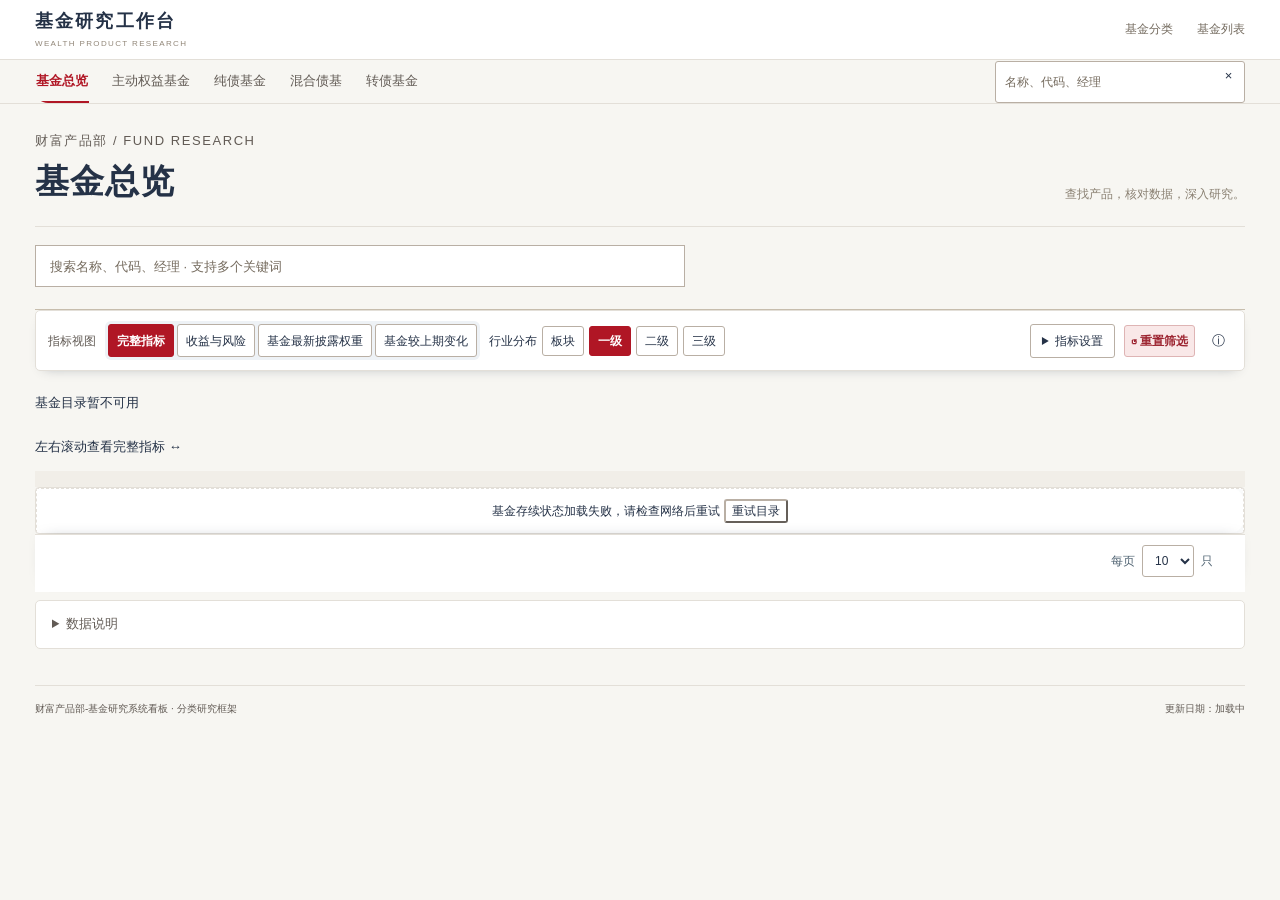
==== index.html @ 6a3a8ddb "市场概览按有效样本报告正收益占比和数据日期" ====
<!doctype html>
<html lang="zh-CN">
  <head>
    <meta charset="UTF-8" />
    <meta name="viewport" content="width=device-width, initial-scale=1.0" />
    <meta name="description" content="覆盖主动权益、纯债、混合债基与转债基金的分类研究看板。" />
    <meta name="robots" content="noindex,nofollow,noarchive,nosnippet,noimageindex" />
    <meta name="referrer" content="no-referrer" />
    <meta http-equiv="Content-Security-Policy" content="default-src 'none'; script-src 'self' https://fund-research-dashboard-gy-2026.oss-cn-hongkong.aliyuncs.com; style-src 'self' 'unsafe-inline'; connect-src 'self' https://fund-research-dashboard-gy-2026.oss-cn-hongkong.aliyuncs.com; img-src 'self' data:; font-src 'self'; object-src 'none'; base-uri 'none'; form-action 'none'; frame-src 'none'" />
    <title>财富产品部-基金研究系统看板</title>
    <link rel="stylesheet" href="styles.css?v=8986fd80984f" />
    <link rel="stylesheet" href="review.css?v=742b9bae8797" />
    <script src="review-core.js?v=eb92f645380f" defer></script>
    <link rel="stylesheet" href="fund-lifecycle.css?v=0650bd1ceefa">
    <script src="fund-lifecycle.js?v=74e877656214" defer></script>
    <link rel="stylesheet" href="bond-cb-fusion.css?v=3c4dd111b672">
    <script src="bond-cb-fusion.js?v=23aa58b75154" defer></script>
      <link rel="stylesheet" href="warm-ui-repair.css?v=d8ab36c33a26">
      <link rel="stylesheet" href="demo-theme.css?v=b3fb7b507103">
      <link rel="stylesheet" href="desktop-home.css?v=761ec04a893c">
    <link rel="stylesheet" href="ui-integration.css?v=fb308c4e90c3">
    <link rel="stylesheet" href="bond-market-comparison.css?v=89bbb2816ab8">
    <link rel="stylesheet" href="site-integration.css?v=678400d16f42">
    <link rel="stylesheet" href="bond-advanced-pack.css?v=eb187fcac89d">
  </head>
  <body class="compact-home workbench warm-workbench desktop-home">
    <header class="site-header">
      <a class="brand" href="#top" aria-label="返回首页">
        <span class="brand-mark">研</span>
        <span>
          <strong>基金研究工作台</strong>
          <small>WEALTH PRODUCT RESEARCH</small>
        </span>
      </a>
      <nav aria-label="主导航">
        <a href="#fund-categories">基金分类</a>
        <a href="#samples">基金列表</a>
      </nav>
    </header>

    <aside class="research-sidebar" aria-label="研究目录">
      <p class="sidebar-label">研究目录</p>
        <div class="category-tabs" role="tablist" aria-orientation="horizontal" aria-label="基金分类">
          <button class="active" data-category="all" role="tab" aria-selected="true">基金总览</button>
          <button data-category="active-equity" role="tab" aria-selected="false">主动权益基金</button>
          <button data-category="pure-bond" role="tab" aria-selected="false">纯债基金</button>
          <button data-category="hybrid-bond" role="tab" aria-selected="false">混合债基</button>
          <button data-category="convertible-bond" role="tab" aria-selected="false">转债基金</button>
        </div>
      <div class="sidebar-note"><span class="sidebar-note-mark" aria-hidden="true"></span><strong>从筛选到深入研究</strong><p>净值、持仓与久期<br>按产品查看和比较。</p><a href="#notes">数据说明 ↗</a></div>
    </aside>

    <main id="top">
      <div hidden aria-hidden="true"><span id="fund-count"></span><span id="completed-category-label"></span><span id="completed-category-note"></span></div>
      <div class="section-shell workspace-intro"><div><p class="eyebrow">财富产品部 / FUND RESEARCH</p><h1 id="workspace-category-title">基金总览</h1></div><p>查找产品，核对数据，深入研究。</p></div>

      <section id="fund-categories" class="section-shell section-block category-hub">
        <div class="section-heading">
          <div>
            <p class="eyebrow">FUND CATEGORY NAVIGATION</p>
            <h2>基金分类研究导航</h2>
          </div>
          <p>按基金类别查看业绩、披露权重和持仓变化。</p>
        </div>
        <div class="search-box home-search-box">
          <label class="sr-only" for="fund-search">搜索基金</label>
          <input
            id="fund-search"
            type="search"
            placeholder="搜索名称、代码、经理 · 支持多个关键词"
            autocomplete="off"
            role="combobox"
            aria-autocomplete="list"
            aria-haspopup="listbox"
            aria-controls="fund-search-suggestions"
            aria-expanded="false"
          />
          <div id="fund-search-suggestions" class="fund-search-suggestions" role="listbox" aria-label="基金联想结果" hidden></div>
        </div>
        <select id="mobile-category" class="mobile-only-control" aria-label="基金分类"><option value="all">基金总览</option><option value="active-equity">主动权益基金</option><option value="pure-bond">纯债基金</option><option value="hybrid-bond">混合债基</option><option value="convertible-bond">转债基金</option></select>
      </section>

      <section id="home-market-research" class="section-shell home-market-research" hidden aria-labelledby="home-market-summary">
        <div class="home-market-heading"><div><p class="eyebrow">分类市场研究</p><h2 id="home-market-summary">市场概览</h2></div><a class="home-market-list-link" href="#samples">查看基金列表 ↓</a></div>
        <div id="category-market-content" aria-live="polite"></div>
        <details id="market-specialist"><summary>更多行情、研究指标与自定义区间</summary>
        <p id="home-market-date" class="home-market-date" role="status">实际数据日期加载中</p>
        <section id="applicable-market-overview" hidden aria-label="分类市场概览"></section>
        <section id="bond-market-overview" class="section-block" hidden></section>
        </details>
      </section>

      <section id="samples" class="section-shell section-block">
        <div class="section-heading">
          <div>
            <p class="eyebrow">基金研究目录</p>
            <h2 id="fund-list-title">基金总览</h2>
          </div>
          <p id="fund-list-description">按基金主体合并份额，点击基金进入对应研究模块。</p>
          <p id="category-update-notice" class="method-note" role="status" hidden>分类已调整，当前显示基金总览。</p>
        </div>

        <div class="fund-table-region">
        <div class="toolbar list-toolbar">
          <span class="toolbar-label">指标视图</span>
          <div class="period-switch decision-view-switch" aria-label="指标视图">
            <button data-view="complete" class="active" aria-pressed="true">完整指标</button>
            <button data-view="performance" aria-pressed="false">收益与风险</button>
            <button data-view="portfolio" aria-pressed="false">基金最新披露权重</button>
            <button data-view="changes" aria-pressed="false">基金较上期变化</button>
          </div>
          <button id="mobile-filter-toggle" class="mobile-only-control" aria-expanded="false" aria-controls="decision-filters">筛选条件</button>
          <select id="mobile-sort" class="mobile-only-control" aria-label="排序"></select>
          <div id="decision-filters" class="decision-filters"></div>
          <details class="column-settings">
            <summary>指标设置</summary>
            <div class="indicator-settings-panel">
              <div class="settings-period-group">
                <p class="settings-group-title">时间范围</p>
                <div class="period-switch legacy-period-switch" aria-label="收益回撤时间维度">
                  <button type="button" class="active" data-list-period="short" aria-pressed="true">近1月–1年</button>
                  <button type="button" data-list-period="long" aria-pressed="false">近1–5年</button>
                </div>
              </div>
              <div class="settings-columns-group">
                <p class="settings-group-title">显示指标</p>
                <div id="decision-columns"></div>
              </div>
              <div id="industry-bar-controls" title="中信证券三级行业分类标准2.0" class="industry-view-controls" aria-label="行业分布层级"><span>行业分布</span><button type="button" data-industry-level="sector" aria-pressed="false">板块</button><button type="button" data-industry-level="level1" aria-pressed="true">一级</button><button type="button" data-industry-level="level2" aria-pressed="false">二级</button><button type="button" data-industry-level="level3" aria-pressed="false">三级</button></div>
              <button type="button" id="reset-display-settings">恢复默认显示</button>
            </div>
          </details>
          <button type="button" id="clear-decision-filters">↺ 重置筛选</button>
          <div class="sort-help">
            <button type="button" id="sort-help-trigger" class="sort-help-trigger" aria-label="排序规则" aria-describedby="sort-rules-tooltip" aria-controls="sort-rules-tooltip" aria-expanded="false"><span aria-hidden="true">ⓘ</span></button>
            <div id="sort-rules-tooltip" class="sort-help-tooltip" role="tooltip" hidden>
              <div class="sort-help-content">
                <strong>排序规则</strong>
                <p id="list-sort-state" class="list-sort-state" aria-live="polite"></p>
                <p>连续点击同一排序项：降序 → 升序 → 默认顺序。缺失值始终置后。</p>
              </div>
            </div>
          </div>
          <select id="fund-filter" aria-label="按产品名称类型筛选" hidden>
            <option value="all">全部子类</option>
          </select>
        </div>

        <div class="list-status-row">
        <p id="search-result-count" class="search-result-count" aria-live="polite"></p>
        <div id="fund-subtype-tabs" class="period-switch subtype-switch" aria-label="基金子类切换" hidden></div>
        <div id="selected-filters" class="selected-filters" hidden></div>
        <nav id="fund-pagination-top" class="fund-pagination" aria-label="基金列表顶部分页" hidden></nav>
        </div>

        <p id="historical-date-note" class="method-note historical-date-note" role="status" hidden></p>
        <p class="table-scroll-hint"><span class="hint-desktop">左右滚动查看完整指标</span><span class="hint-mobile">点基金卡片的「更多」查看其余指标</span> <span aria-hidden="true">↔</span></p>
        <div id="table-top-scroll" class="table-top-scroll" tabindex="0" role="region" aria-label="表格顶部横向滚动"><div></div></div>
        <div class="fund-list-wrap" aria-live="polite" tabindex="0" role="region" aria-label="基金指标表，左右滚动查看全部列">
          <table class="fund-list-table">
            <thead id="fund-list-head"></thead>
            <tbody id="fund-grid"><tr><td class="empty-state fund-search-empty">正在加载基金目录…</td></tr></tbody>
          </table>
        </div>
        </div>
        <div class="desktop-pagination-bar">
          <div class="desktop-pagination-inner">
            <div id="pagination-comparison-slot"></div>
            <div class="pagination-controls">
              <label class="page-density">每页<select id="page-size" aria-label="每页基金数量"><option>10</option><option>25</option><option>50</option></select><span>只</span></label>
              <nav id="fund-pagination" class="fund-pagination" aria-label="基金列表分页"></nav>
            </div>
          </div>
        </div>
      </section>



      <section id="notes" class="section-shell site-data-notes">
        <details class="home-note-group"><summary>数据说明</summary>
          <div id="data-scope-details"><h3>数据范围与日期</h3>
<p id="visible-scope-note">当前展示主动权益、纯债、混合债基和转债四类基金；数量和数据日期将在目录加载后显示。</p><div class="scope-table"><table><thead><tr><th>类型</th><th>代表基金</th><th>代码</th><th>净值截至</th><th>配置报告期</th><th>披露久期报告期</th></tr></thead><tbody id="coverage-sample-dates"><tr><td colspan="6">目录加载后显示实际数据日期。</td></tr></tbody></table></div>
</div>
          <p id="fund-list-methodology" class="method-note home-classification-note">净值、资产配置和持仓使用各自最新可得日期；季度前十大与半年报/年报完整持仓严格分开。</p>
          <p>净值、资产配置、季度前十大与完整持仓各用各自可得日期，不能将报告期当作公告日。半年报、年报画像不代表今天的实际持仓。</p>
          <p>当前基金与历史资料按同一份资格标志区分；各分类数量与列表使用相同展示范围。</p>
          <p>同产品多份额合并展示；缺失值为“—”，不等于零。收益、回撤与画像均不是评级或投资建议。主动权益画像目前是披露后描述，尚未上线实时个股识别成绩。</p>
          <p>同产品多份额合并展示；缺失值为“—”，不等于零。收益、回撤与画像均不是评级或投资建议。主动权益画像基于已披露资料，不包含实时个股识别成绩。</p>
          <p id="classification-summary-status" class="method-note" role="status" hidden></p>
          <p id="view-metrics-status" class="method-note" hidden></p>
        </details>
      </section>
    </main>

    <footer>
      <p>财富产品部-基金研究系统看板 · 分类研究框架</p>
      <p>更新日期：<span id="update-date">加载中</span></p>
    </footer>

    <noscript><p class="section-shell loading-state">请启用 JavaScript 以搜索基金和查看研究数据。</p></noscript>
    <script src="bond-market-comparison.js?v=1988206a24e7" defer></script>
    <script src="research-core.js?v=655e1a9d247c" defer></script>
    <script src="bond-advanced-pack.js?v=1959299b74c4" defer></script>
    <script src="bond-advanced-integration.js?v=4a597f08f709" defer></script>
    <script src="industry-bars.js?v=d7e2104c05da" defer></script>
    <script src="desktop-nav.js?v=9bf2f577b735" defer></script>
    <script src="integration-bootstrap.js?v=86634e1e03bd" defer></script>
    <script src="category-market.js?v=1e7e111ac3a4" defer></script>
    <script src="app.js?v=65ef6da34ee3" defer></script>
    <script src="desktop-home.js?v=d46e675f0c53" defer></script>
  <script src="site-integration.js?v=5e28a93ac905" defer></script>
<script src="profile-integration.js?v=9de56d3b5560" defer></script>
</body>
</html>
---- styles.css ----
/* GitHub Pages 静态站点样式 */
:root {
  --ink: #122235;
  --muted: #67788b;
  --line: #dce5ea;
  --paper: #f3f5f7;
  --white: #ffffff;
  --navy: #102c45;
  --teal: #0a7c78;
  --teal-soft: #dff2ee;
  --gold: #c69a4b;
  --shadow: 0 18px 50px rgba(18, 43, 64, 0.09);
}

* { box-sizing: border-box; }
html { scroll-behavior: smooth; }
body {
  margin: 0;
  overflow-x: hidden;
  color: var(--ink);
  background: var(--paper);
  font-family: Inter, "PingFang SC", "Microsoft YaHei", system-ui, sans-serif;
}
a { color: inherit; text-decoration: none; }
button, input, select { font: inherit; }

.site-header {
  position: sticky;
  top: 0;
  z-index: 10;
  display: flex;
  align-items: center;
  justify-content: space-between;
  min-height: 74px;
  padding: 0 5vw;
  border-bottom: 1px solid rgba(220, 229, 234, 0.85);
  background: rgba(244, 247, 245, 0.88);
  backdrop-filter: blur(18px);
}
.brand { display: flex; align-items: center; gap: 12px; }
.brand-mark {
  display: grid;
  width: 40px;
  height: 40px;
  place-items: center;
  color: white;
  border-radius: 11px;
  background: var(--navy);
  font-family:system-ui,-apple-system,BlinkMacSystemFont,"Segoe UI","PingFang SC","Microsoft YaHei",sans-serif;
  font-size: 19px;;font-weight:500}
.brand strong, .brand small { display: block; }
.brand strong { letter-spacing: 0.04em; }
.brand small { margin-top: 2px; color: var(--muted); font-size: 10px; letter-spacing: 0.11em; }
nav { display: flex; gap: 28px; color: #435568; font-size: 14px; }
nav a:hover { color: var(--teal); }

.section-shell { width: min(1180px, 90vw); margin-inline: auto; }
.hero {
  display: grid;
  grid-template-columns: 1.08fr 0.92fr;
  gap: 56px;
  align-items: center;
  min-height: 590px;
  padding-block: 72px 46px;
}
.eyebrow {
  margin: 0 0 12px;
  color: var(--teal);
  font-size: 12px;
  font-weight: 700;
  letter-spacing: 0.16em;
}
h1 { max-width: 650px; margin: 0; font-family:system-ui,-apple-system,BlinkMacSystemFont,"Segoe UI","PingFang SC","Microsoft YaHei",sans-serif; font-size: clamp(46px, 5.6vw, 76px); line-height: 1.08; letter-spacing: -0.04em;;font-weight:500}
.hero-text { max-width: 620px; margin: 28px 0; color: #516477; font-size: 18px; line-height: 1.85; }
.hero-actions { display: flex; flex-wrap: wrap; gap: 12px; }
.button { display: inline-flex; min-height: 46px; align-items: center; padding: 0 21px; border-radius: 8px; font-size: 14px; font-weight: 650; }
.button-primary { color: white; background: var(--navy); box-shadow: 0 12px 26px rgba(16, 44, 69, 0.18); }
.button-secondary { border: 1px solid var(--line); background: rgba(255,255,255,0.7); }

.hero-panel { padding: 25px; border: 1px solid rgba(255,255,255,0.7); border-radius: 20px; background: rgba(255,255,255,0.72); box-shadow: var(--shadow); }
.panel-topline { display: flex; justify-content: space-between; margin-bottom: 18px; color: var(--muted); font-size: 12px; }
.live-dot::before { content: ""; display: inline-block; width: 7px; height: 7px; margin-right: 7px; border-radius: 50%; background: #22a06b; box-shadow: 0 0 0 5px rgba(34,160,107,0.12); }
.metric-grid { display: grid; grid-template-columns: 1fr 1fr; gap: 12px; }
.metric-card { min-height: 145px; padding: 18px; border: 1px solid var(--line); border-radius: 14px; background: var(--white); }
.metric-card span, .metric-card small { display: block; color: var(--muted); font-size: 12px; }
.metric-card strong { display: block; margin: 18px 0 10px; color: var(--navy); font-family:system-ui,-apple-system,BlinkMacSystemFont,"Segoe UI","PingFang SC","Microsoft YaHei",sans-serif; font-size: 31px;;font-weight:500}
.metric-card.accent { color: white; border-color: transparent; background: var(--teal); }
.metric-card.accent span, .metric-card.accent small, .metric-card.accent strong { color: white; }

.research-strip { display: grid; grid-template-columns: repeat(4, 1fr); border-block: 1px solid var(--line); }
.research-strip span { padding: 18px; color: #536679; text-align: center; font-size: 13px; letter-spacing: 0.08em; }
.research-strip span + span { border-left: 1px solid var(--line); }
.section-block { padding-block: 100px; }
.section-heading { display: flex; align-items: end; justify-content: space-between; gap: 36px; margin-bottom: 34px; }
.section-heading h2, .notes-card h2 { margin: 0; font-family:system-ui,-apple-system,BlinkMacSystemFont,"Segoe UI","PingFang SC","Microsoft YaHei",sans-serif; font-size: clamp(30px, 4vw, 46px); letter-spacing: -0.03em;;font-weight:500}
.section-heading > p { max-width: 520px; margin: 0; color: var(--muted); line-height: 1.75; }

.toolbar { display: flex; flex-wrap: wrap; align-items: end; gap: 12px; margin-bottom: 22px; }
.search-result-count { min-height: 20px; margin: -10px 0 18px; color: var(--muted); font-size: 12px; }
.search-box { position: relative; flex: 1; }
.search-box input, select { width: 100%; min-height: 47px; border: 1px solid var(--line); border-radius: 9px; outline: none; background: rgba(255,255,255,0.76); }
.search-box input { padding: 0 16px; }
select { width: 190px; padding: 0 14px; color: #435568; }
.period-switch { display: flex; gap: 5px; padding: 4px; border: 1px solid var(--line); border-radius: 9px; background: rgba(255,255,255,.76); }
.period-switch button { min-width: 66px; border: 0; border-radius: 6px; color: var(--muted); background: transparent; cursor: pointer; }
.period-switch button.active { color: white; background: var(--navy); font-weight: 700; }
.subtype-switch { margin-right: auto; padding: 3px; background: rgba(255,255,255,.55); }
.subtype-switch[hidden] { display: none !important; }
.subtype-switch button { min-width: 94px; padding: 0 14px; white-space: nowrap; }
.search-box input:focus, select:focus { border-color: var(--teal); box-shadow: 0 0 0 3px rgba(10,124,120,0.1); }
.fund-search-suggestions { position: absolute; z-index: 30; top: calc(100% + 7px); left: 0; width: 100%; max-height: 360px; overflow-y: auto; border: 1px solid #d7e2e2; border-radius: 12px; background: rgba(255,255,255,.98); box-shadow: 0 18px 42px rgba(18,43,64,.16); }
.fund-search-suggestions[hidden] { display: none; }
.fund-search-suggestion { display: flex; align-items: center; justify-content: space-between; gap: 20px; padding: 13px 16px; color: var(--navy); border-bottom: 1px solid #edf1f1; }
.fund-search-suggestion:last-child { border-bottom: 0; }
.fund-search-suggestion:hover, .fund-search-suggestion.active { background: #eef7f5; }
.fund-search-suggestion-main { display: grid; gap: 4px; min-width: 0; }
.fund-search-suggestion-main strong { overflow: hidden; font-size: 14px; text-overflow: ellipsis; white-space: nowrap; }
.fund-search-suggestion-main small, .fund-search-suggestion-meta { color: var(--muted); font-size: 11px; }
.fund-search-suggestion-meta { flex: 0 1 45%; text-align: right; }

.fund-list-wrap { width: 100%; overflow-x: auto; border: 1px solid var(--line); border-radius: 14px; background: rgba(255,255,255,.84); box-shadow: 0 12px 36px rgba(18,43,64,.06); }
.fund-list-table { width: 100%; min-width: 1900px; border-collapse: collapse; }
.fund-list-table th, .fund-list-table td { padding: 10px 10px; border-bottom: 1px solid var(--line); text-align: left; vertical-align: middle; }
.fund-list-table th { position: sticky; top: 0; z-index: 2; color: #66778a; background: #f7f9fa; font-size: 11px; font-weight: 650; white-space: nowrap; }
.fund-list-table th small { display: block; margin-top: 2px; color: #93a0ac; font-size: 9px; font-weight: 500; }
.fund-list-table .table-filter-heading { vertical-align: bottom; }
.fund-list-table .table-filter-heading > span { display: block; margin-bottom: 5px; }
.fund-list-table .table-filter-heading.is-active { color: var(--teal); background: #eef7f5; }
.fund-list-table .table-header-filter-row { display: flex; align-items: center; gap: 4px; }
.fund-list-table .table-header-select { width: auto; min-width: 0; min-height: 28px; padding: 0 25px 0 7px; border-radius: 6px; background-color: white; font-size: 10px; }
.fund-list-table .size-filter-heading { min-width: 118px; }
.fund-list-table .size-filter-heading .table-header-select { width: 105px; }
.fund-list-table .sector-filter-heading { min-width: 205px; }
.fund-list-table .sector-filter-heading .table-header-select { width: 142px; }
.fund-list-table .industry-filter-heading { min-width: 335px; }
.fund-list-table .industry-filter-heading .table-header-level-select { width: 84px; padding-right: 20px; }
.fund-list-table .industry-filter-heading .table-header-name-select { width: 145px; }
.fund-list-table .profile-filter-heading { min-width: 235px; }
.fund-list-table .profile-filter-heading .table-header-select { width: 175px; }
.fund-list-table .table-filter-direction { min-height: 28px; padding: 0 6px; color: var(--teal); border: 1px solid #b9d3cf; border-radius: 6px; background: white; cursor: pointer; font-size: 9px; white-space: nowrap; }
.fund-list-table .table-filter-direction:disabled { color: #9aa7b2; border-color: var(--line); background: #f4f6f7; cursor: default; }
.sortable-period-heading > span:first-child { display: block; }
.metric-sort-controls { display: flex; gap: 2px; margin-top: 3px; }
.metric-sort-controls button { padding: 2px 4px; color: #8998a5; border: 0; border-radius: 4px; background: transparent; cursor: pointer; font-size: 9px; line-height: 1.35; }
.metric-sort-controls button:hover { color: var(--teal); background: #e8f2ef; }
.metric-sort-controls button[aria-label] { white-space: nowrap; }
.fund-list-table tbody tr { transition: background .18s ease; }
.fund-list-table tbody tr:hover { background: #f8fbfa; }
.fund-list-table tbody tr:last-child td { border-bottom: 0; }
.fund-list-table td { color: #3f5669; font-size: 11px; line-height: 1.35; }
.fund-list-table td strong, .fund-list-table td small { display: block; }
.fund-list-table td strong { color: var(--navy); font-size: 12px; }
.fund-list-table td small { margin-top: 2px; color: #8a99a6; font-size: 9px; }
.fund-list-table th:first-child, .fund-list-table td:first-child { position: sticky; left: 0; z-index: 3; min-width: 190px; background: #fff; box-shadow: 7px 0 14px rgba(18,43,64,.04); }
.fund-list-table th:first-child { z-index: 4; background: #f7f9fa; }
.fund-name-cell a { display: block; padding-block: 2px; }
.fund-name-cell a strong { color: #3973bf; font-size: 13px; }
.fund-name-cell a:hover strong { color: var(--teal); }
.fund-list-table.all-fund-mode { min-width: 1780px; }
.fund-list-table.all-fund-mode th:first-child, .fund-list-table.all-fund-mode td:first-child { min-width: 330px; }
.all-fund-overview-cell { padding-block: 13px !important; }
.all-fund-overview-meta { display: grid; grid-template-columns: 1fr 1fr; gap: 5px 14px; margin-top: 9px; padding-top: 8px; border-top: 1px solid #edf1f1; }
.all-fund-overview-meta span { min-width: 0; color: #536a7d; font-size: 10px; line-height: 1.35; }
.all-fund-overview-meta span:last-child { grid-column: 1 / -1; overflow: hidden; text-overflow: ellipsis; white-space: nowrap; }
.all-fund-overview-meta b { margin-right: 5px; color: #8a99a6; font-size: 9px; font-weight: 500; }
.all-fund-core-cell { min-width: 285px; }
.all-fund-core-grid { display: grid; grid-template-columns: repeat(3, minmax(78px, 1fr)); gap: 7px; }
.all-fund-core-grid > span { min-width: 0; padding: 7px 8px; border-radius: 7px; background: #f5f8f8; }
.all-fund-core-grid small, .all-fund-core-grid strong, .all-fund-core-grid em { display: block; }
.all-fund-core-grid small { margin: 0 0 3px !important; color: #8795a2 !important; }
.all-fund-core-grid strong { overflow: hidden; font-size: 10px !important; line-height: 1.35; text-overflow: ellipsis; }
.all-fund-core-grid em { margin-top: 2px; overflow: hidden; color: #9aa6af; font-size: 8px; font-style: normal; text-overflow: ellipsis; white-space: nowrap; }
.fund-profile-cell { min-width: 235px; }
.fund-profile-chip-grid { display: grid; grid-template-columns: repeat(2, minmax(0, 1fr)); gap: 4px; }
.fund-profile-chip-grid span { overflow: hidden; padding: 4px 6px; color: #3f655f; border-radius: 6px; background: #edf6f3; font-size: 9px; text-overflow: ellipsis; white-space: nowrap; }
.fund-profile-chip-grid b { margin-right: 4px; color: #82948f; font-size: 8px; font-weight: 700; }
.benchmark-cell { min-width: 250px; max-width: 300px; }
.period-cell { min-width: 102px; }
.period-cell strong { font-size: 13px !important; }
.period-cell strong.positive { color: #bc554a; }
.period-cell strong.negative { color: #4a8b68; }
.period-cell strong:first-letter { letter-spacing: -.02em; }
.classification-cell { min-width: 185px; max-width: 240px; }
.classification-cell strong { line-height: 1.35; }
.sector-cell { min-width: 215px; }
.industry-cell { min-width: 340px; max-width: 380px; }
.allocation-cell { min-width: 95px; }
.home-classification-note { margin: 0 0 12px; }
.allocation-cell { min-width: 95px; }
.weight-distribution { min-width: 0; }
.weight-stack { display: flex; width: 100%; height: 9px; overflow: hidden; border-radius: 999px; background: #e8eeef; }
.weight-stack-segment { display: block; height: 100%; min-width: 1px; }
.weight-stack-segment:nth-child(8n+1), .weight-detail-item:nth-child(8n+1) i { background: #168f87; }
.weight-stack-segment:nth-child(8n+2), .weight-detail-item:nth-child(8n+2) i { background: #3973bf; }
.weight-stack-segment:nth-child(8n+3), .weight-detail-item:nth-child(8n+3) i { background: #d29b45; }
.weight-stack-segment:nth-child(8n+4), .weight-detail-item:nth-child(8n+4) i { background: #b65d72; }
.weight-stack-segment:nth-child(8n+5), .weight-detail-item:nth-child(8n+5) i { background: #7966b2; }
.weight-stack-segment:nth-child(8n+6), .weight-detail-item:nth-child(8n+6) i { background: #58a36d; }
.weight-stack-segment:nth-child(8n+7), .weight-detail-item:nth-child(8n+7) i { background: #c97842; }
.weight-stack-segment:nth-child(8n), .weight-detail-item:nth-child(8n) i { background: #718797; }
.weight-details { margin-top: 4px; color: #758692; font-size: 8px; }
.weight-details summary { cursor: pointer; white-space: nowrap; }
.weight-detail-grid { display: grid; grid-template-columns: repeat(2, minmax(0, 1fr)); gap: 3px 7px; max-height: 150px; margin-top: 5px; padding: 6px; overflow-y: auto; border: 1px solid #e2e8e8; border-radius: 6px; background: #fff; }
.weight-detail-item { display: grid; grid-template-columns: 5px minmax(0, 1fr) auto; align-items: center; gap: 3px; min-width: 0; }
.weight-detail-item i { width: 5px; height: 5px; border-radius: 50%; }
.weight-detail-item > span { overflow: hidden; text-overflow: ellipsis; white-space: nowrap; }
.weight-detail-item strong { color: var(--navy); font-size: 8px !important; font-variant-numeric: tabular-nums; white-space: nowrap; }
.sector-cell > small { margin-top: 5px !important; }
.industry-level-distribution { display: grid; grid-template-columns: 26px minmax(0, 1fr); align-items: start; gap: 5px; padding-block: 3px; }
.industry-level-distribution + .industry-level-distribution { border-top: 1px solid #edf1f1; }
.industry-level-label { color: #84939f; font-size: 9px; font-weight: 650; }
.allocation-bar { display: block; width: 72px; height: 5px; margin-top: 5px; overflow: hidden; border-radius: 999px; background: #e8eeef; }
.allocation-bar > span { display: block; height: 100%; min-width: 2px; border-radius: inherit; background: linear-gradient(90deg, #3973bf, #75a1d9); }
.fund-list-table .fund-search-empty { position: static; padding: 35px; text-align: center; box-shadow: none; }
.mobile-card-toggle { display: none; }
.fund-list-table .sortable-period-heading button { padding: 2px 4px; color: #66778a; border: 0; background: transparent; cursor: pointer; font: inherit; font-weight: 650; white-space: nowrap; }
.fund-list-table .sortable-period-heading button:hover { color: var(--teal); }
.pending-cell strong { color: #9a741e !important; }
.bond-structure-cell { min-width: 135px; color: #52697a; line-height: 1.55 !important; }
.fund-pagination { display: flex; align-items: center; justify-content: center; gap: 14px; margin-top: 15px; color: var(--muted); font-size: 11px; }
.fund-pagination button { padding: 8px 13px; color: var(--teal); border: 1px solid #c7d9d6; border-radius: 8px; background: white; cursor: pointer; }
.fund-pagination button:hover:not(:disabled) { color: white; border-color: var(--teal); background: var(--teal); }
.fund-pagination button:disabled { color: #aab4bb; cursor: default; background: #f5f7f7; }

.fund-grid { display: grid; grid-template-columns: repeat(3, 1fr); gap: 18px; }
.fund-card { position: relative; min-height: 590px; padding: 22px; overflow: hidden; border: 1px solid var(--line); border-radius: 15px; background: rgba(255,255,255,0.78); transition: transform .2s ease, box-shadow .2s ease, border-color .2s ease; }
.fund-card:hover { transform: translateY(-4px); border-color: #b6cfcc; box-shadow: var(--shadow); }
.fund-card-link { position: relative; z-index: 1; display: flex; height: 100%; flex-direction: column; }
.fund-card.active { border-color: var(--teal); box-shadow: 0 0 0 3px rgba(10,124,120,0.08); }
.fund-card::after { content: ""; position: absolute; right: -35px; bottom: -35px; width: 110px; height: 110px; border-radius: 50%; background: rgba(10,124,120,0.07); }
.card-top { display: flex; align-items: center; justify-content: space-between; gap: 8px; }
.fund-code { color: var(--teal); font-size: 12px; font-weight: 700; letter-spacing: .08em; }
.status-pill { padding: 5px 9px; color: #7a5b19; border: 1px solid #ead8ad; border-radius: 999px; background: #fff7e4; font-size: 11px; }
.status-pill.added { color: #8a5c14; border-color: #ead29e; background: #fff4d9; }
.status-pill.reduced { color: #49735f; border-color: #c9ded3; background: #edf7f2; }
.status-pill.unchanged { color: #6c7882; border-color: #dde4e8; background: #f5f7f8; }
.bond-exit-note { margin: 12px 0 0; padding: 10px 12px; color: #637486; border-left: 3px solid #b9c5cc; background: #f6f8f8; font-size: 12px; line-height: 1.7; }
.fund-card h3 { min-height: 57px; margin: 24px 0 12px; font-size: 21px; line-height: 1.4; }
.fund-card-link > p { min-height: 48px; margin: 0; color: var(--muted); font-size: 13px; line-height: 1.7; }
.card-metrics { display: grid; grid-template-columns: repeat(3, 1fr); gap: 8px; margin-top: 20px; }
.card-metrics div { padding: 10px 8px; border: 1px solid var(--line); border-radius: 9px; background: rgba(255,255,255,.7); }
.card-metrics span, .card-metrics strong, .card-metrics small { display: block; }
.card-metrics span { color: var(--muted); font-size: 10px; }
.card-metrics strong { margin-top: 6px; color: var(--navy); font-size: 15px; }
.card-metrics small { margin-top: 4px; color: var(--muted); font-size: 9px; line-height: 1.4; }
.fund-home-facts { display: grid; grid-template-columns: 1fr 1fr; gap: 8px 12px; margin: 18px 0 0; padding: 14px; border-radius: 10px; background: #f7f9f8; }
.fund-home-facts div { min-width: 0; }
.fund-home-facts .wide { grid-column: 1 / -1; }
.fund-home-facts dt { margin-bottom: 3px; color: var(--muted); font-size: 10px; }
.fund-home-facts dd { margin: 0; color: #344c60; font-size: 11px; line-height: 1.5; overflow-wrap: anywhere; }
.fund-exposure-list { display: grid; gap: 7px; margin-top: 10px; }
.fund-exposure-list div { display: grid; grid-template-columns: 64px 1fr; gap: 8px; font-size: 10px; line-height: 1.5; }
.fund-exposure-list span { color: var(--muted); }
.fund-exposure-list strong { color: #344c60; font-weight: 600; }
.category-hub { padding-bottom: 50px; }
.category-tabs { display: flex; gap: 8px; overflow-x: auto; padding: 5px; border: 1px solid var(--line); border-radius: 13px; background: rgba(255,255,255,.62); }
.category-tabs button { flex: 1 0 auto; min-height: 48px; padding: 0 17px; color: #526577; border: 0; border-radius: 9px; background: transparent; cursor: pointer; font-size: 13px; }
.category-tabs button:hover { color: var(--teal); background: #f2f8f6; }
.category-tabs button.active { color: white; background: var(--navy); font-weight: 700; box-shadow: 0 8px 18px rgba(16,44,69,.16); }

.compact-home .hero, .compact-home .research-strip, .compact-home .comparison-section, .compact-home #framework { display: none; }
.compact-home .category-hub { padding-block: 78px 14px; }
.compact-home .category-hub > .section-heading { display: none; }
.compact-home .home-search-box { display: block; margin-bottom: 14px; }
.compact-home .home-search-box input { min-height: 56px; border-radius: 12px; background: white; box-shadow: 0 10px 28px rgba(18,43,64,.06); }
.compact-home .category-tabs { justify-content: center; border: 0; background: transparent; }
.compact-home .category-tabs button { flex: 0 0 auto; min-height: 42px; padding-inline: 19px; border: 1px solid var(--line); background: rgba(255,255,255,.72); }
.compact-home .category-tabs button.active { border-color: transparent; background: var(--navy); }
.compact-home #samples { padding-block: 38px 80px; }
.compact-home #samples .section-heading { margin-bottom: 20px; }
.compact-home #samples .section-heading h2 { font-size: 32px; }
.compact-home .list-toolbar { justify-content: flex-end; margin-bottom: 12px; }
.compact-home .fund-list-table { min-width: 1900px; }
.compact-home .fund-list-table.all-fund-mode { min-width: 1780px; }
.compact-home .fund-list-table th:first-child, .compact-home .fund-list-table td:first-child { min-width: 205px; }
.compact-home .fund-list-table.all-fund-mode th:first-child, .compact-home .fund-list-table.all-fund-mode td:first-child { min-width: 330px; }
.compact-home .notes-card { margin-top: 20px; }
.tag-row { display: flex; flex-wrap: wrap; gap: 7px; margin-top: 19px; }
.tag { padding: 5px 9px; border-radius: 6px; color: #356360; background: var(--teal-soft); font-size: 11px; }
.card-action { position: relative; z-index: 1; width: 100%; margin-top: auto; padding-top: 22px; color: var(--navy); border: 0; background: none; text-align: left; font-weight: 650; cursor: pointer; }
.card-action::after { content: "→"; float: right; }
.fund-search-empty { grid-column: 1 / -1; color: var(--muted); border: 1px dashed var(--line); border-radius: 14px; background: rgba(255,255,255,.5); }

.fund-page { min-height: calc(100vh - 145px); padding-block: 52px 90px; }
.back-link { display: inline-block; margin-bottom: 38px; color: var(--teal); font-size: 13px; font-weight: 650; }
.fund-page-hero { display: grid; grid-template-columns: 1fr; align-items: end; }
.fund-page-hero h1 { max-width: none; font-size: clamp(38px, 5vw, 68px); }
.fund-page-summary { max-width: 760px; margin: 24px 0 0; color: var(--muted); font-size: 17px; line-height: 1.8; }
.fund-page-metrics { display: grid; grid-template-columns: repeat(4, 1fr); gap: 1px; margin-top: 52px; overflow: hidden; border: 1px solid var(--line); border-radius: 15px; background: var(--line); }
.fund-page-metrics div { padding: 22px; background: var(--white); }
.fund-page-metrics span, .fund-page-metrics strong { display: block; }
.fund-page-metrics span { color: var(--muted); font-size: 11px; }
.fund-page-metrics strong { margin-top: 10px; color: var(--navy); font-family:system-ui,-apple-system,BlinkMacSystemFont,"Segoe UI","PingFang SC","Microsoft YaHei",sans-serif; font-size: 28px;;font-weight:500}
.research-panel { margin-top: 22px; padding: 32px; border: 1px solid var(--line); border-radius: 17px; background: rgba(255,255,255,.76); }
.panel-heading h2 { margin: 0; font-family:system-ui,-apple-system,BlinkMacSystemFont,"Segoe UI","PingFang SC","Microsoft YaHei",sans-serif; font-size: 30px;;font-weight:500}
.panel-heading-row { display: flex; align-items: end; justify-content: space-between; gap: 30px; }
.panel-heading-row > p { max-width: 390px; margin: 0; color: var(--muted); font-size: 12px; line-height: 1.7; text-align: right; }
.chart-legend { display: flex; gap: 24px; margin: 28px 0 6px; color: var(--muted); font-size: 12px; }
.chart-legend span::before { content: ""; display: inline-block; width: 18px; height: 3px; margin-right: 8px; border-radius: 2px; vertical-align: middle; }
.legend-fund::before { background: var(--teal); }
.legend-benchmark::before { background: #aeb9c2; }
.nav-chart-wrap { width: 100%; overflow-x: auto; }
.nav-chart { display: block; width: 100%; min-width: 620px; height: auto; }
.chart-grid-line { stroke: #e1e8ec; stroke-width: 1; }
.chart-axis-label { fill: #7b8a98; font-size: 11px; font-variant-numeric: tabular-nums; }
.chart-axis-date { font-size: 10px; }
.chart-line { fill: none; stroke-linecap: round; stroke-linejoin: round; stroke-width: 3; }
.chart-line-fund { stroke: var(--teal); }
.chart-line-benchmark { stroke: #aeb9c2; stroke-width: 2; }
.chart-end-values { display: flex; flex-wrap: wrap; gap: 24px; justify-content: flex-end; color: var(--muted); font-size: 12px; }
.chart-end-values strong { color: var(--navy); font-size: 14px; }
.holdings-table-wrap { margin-top: 25px; overflow-x: auto; border: 1px solid var(--line); border-radius: 12px; }
.holdings-table { width: 100%; min-width: 680px; border-collapse: collapse; background: var(--white); }
.holdings-table th, .holdings-table td { padding: 14px 16px; border-bottom: 1px solid var(--line); text-align: left; font-size: 12px; }
.holdings-table th { color: var(--muted); background: #f7f9f8; font-weight: 600; }
.holdings-table tbody tr:last-child td { border-bottom: 0; }
.holdings-table td:first-child { color: var(--gold); font-family:system-ui,-apple-system,BlinkMacSystemFont,"Segoe UI","PingFang SC","Microsoft YaHei",sans-serif;;font-weight:500}
.holdings-table td:nth-child(3), .holdings-table td:nth-child(4) { color: var(--muted); }
.holdings-table th:last-child, .holdings-table td:last-child { text-align: right; }
.holding-weight { display: inline-block; min-width: 66px; padding: 5px 8px; color: #356360; border-radius: 6px; background: var(--teal-soft); text-align: center; font-weight: 700; }
.rebalancing-grid { display: grid; grid-template-columns: repeat(3, 1fr); gap: 12px; margin-top: 28px; }
.rebalancing-grid div { padding: 18px; border: 1px solid var(--line); border-radius: 11px; background: var(--white); }
.rebalancing-grid span, .rebalancing-grid strong { display: block; }
.rebalancing-grid span { color: var(--muted); font-size: 11px; }
.rebalancing-grid strong { margin-top: 8px; color: var(--navy); font-size: 17px; }
.method-note { margin: 22px 0 0; color: var(--muted); font-size: 12px; line-height: 1.75; }
.fund-analysis-grid { display: grid; grid-template-columns: 1.1fr .9fr; gap: 22px; }
.page-finding-list { display: grid; gap: 17px; margin: 28px 0 0; padding-left: 22px; color: #435568; line-height: 1.8; }
.page-finding-list li::marker { color: var(--gold); font-family:system-ui,-apple-system,BlinkMacSystemFont,"Segoe UI","PingFang SC","Microsoft YaHei",sans-serif; font-weight:500; }
.judgement-block { margin-top: 25px; padding-top: 20px; border-top: 1px solid var(--line); }
.judgement-block span { color: var(--teal); font-size: 11px; font-weight: 700; letter-spacing: .08em; }
.judgement-block p { margin: 9px 0 0; color: #4f6473; line-height: 1.8; }
.data-boundary { display: grid; grid-template-columns: .7fr 1.3fr; gap: 50px; margin-top: 22px; padding: 32px; color: white; border-radius: 17px; background: var(--navy); }
.data-boundary h2 { margin: 0; font-family:system-ui,-apple-system,BlinkMacSystemFont,"Segoe UI","PingFang SC","Microsoft YaHei",sans-serif; font-size: 30px;;font-weight:500}
.data-boundary ul { display: grid; gap: 10px; margin: 0; color: #d6e1e8; line-height: 1.7; }
.loading-state, .page-error { padding: 100px 0; color: var(--muted); text-align: center; }
.page-error h1 { margin-inline: auto; font-size: 44px; }
.page-error .button { margin-top: 20px; }

/* 单基金全模块研究页 */
.fund-page-hero { grid-template-columns: minmax(0, 1fr) 300px; gap: 46px; }
.hero-facts { display: grid; gap: 1px; margin: 0; overflow: hidden; border: 1px solid var(--line); border-radius: 14px; background: var(--line); }
.hero-facts div { padding: 15px 17px; background: rgba(255,255,255,.86); }
.hero-facts dt, .hero-facts dd { margin: 0; }
.hero-facts dt { color: var(--muted); font-size: 10px; letter-spacing: .06em; }
.hero-facts dd { margin-top: 6px; color: var(--navy); font-size: 14px; font-weight: 700; }
.fund-page-metrics { grid-template-columns: repeat(5, 1fr); }
.fund-page-metrics .research-metric small { margin-top: 5px; color: var(--muted); font-size: 10px; }

.fund-tab-nav {
  position: sticky;
  top: 74px;
  z-index: 8;
  display: flex;
  gap: 0;
  margin-top: 28px;
  overflow-x: auto;
  border: 1px solid var(--line);
  border-radius: 13px;
  background: rgba(255,255,255,.94);
  box-shadow: 0 10px 28px rgba(18,43,64,.07);
  backdrop-filter: blur(16px);
  scrollbar-width: thin;
}
.fund-tab-nav button { flex: 0 0 auto; min-height: 54px; padding: 0 17px; color: #5d6f80; border: 0; border-bottom: 3px solid transparent; background: transparent; cursor: pointer; font-size: 13px; white-space: nowrap; }
.fund-tab-nav button:hover { color: var(--teal); background: #f5faf8; }
.fund-tab-nav button.active { color: var(--teal); border-bottom-color: var(--teal); font-weight: 750; }
.fund-tab-content { min-width: 0; min-height: 620px; overflow: hidden; }
.fund-tab-panel { padding-top: 22px; animation: tab-in .22s ease; }
.fund-tab-panel[hidden] { display: none; }
@keyframes tab-in { from { opacity: .35; transform: translateY(4px); } to { opacity: 1; transform: none; } }

.panel-intro { display: flex; align-items: end; justify-content: space-between; gap: 36px; padding: 28px 32px; color: white; border-radius: 17px; background: var(--navy); }
.panel-intro h2 { margin: 0; font-family:system-ui,-apple-system,BlinkMacSystemFont,"Segoe UI","PingFang SC","Microsoft YaHei",sans-serif; font-size: clamp(27px, 3.2vw, 38px);;font-weight:500}
.panel-intro > p { max-width: 460px; margin: 0; color: #c8d7e1; font-size: 13px; line-height: 1.75; text-align: right; }
.panel-intro .eyebrow { color: #79d0c7; }
.comparison-scope-heading { display: grid; grid-template-columns: 72px 1fr; gap: 18px; margin-top: 28px; padding: 18px 20px; border: 1px solid #cfe0dd; border-radius: 13px; background: linear-gradient(135deg, #edf8f5, #fff); }
.comparison-scope-heading > span { align-self: start; padding: 7px 9px; color: white; border-radius: 7px; background: var(--teal); font-size: 10px; font-weight: 750; letter-spacing: .08em; text-align: center; }
.comparison-scope-heading h3 { margin: 0; color: var(--navy); font-family:system-ui,-apple-system,BlinkMacSystemFont,"Segoe UI","PingFang SC","Microsoft YaHei",sans-serif; font-size: 21px;;font-weight:500}
.comparison-scope-heading p { margin: 7px 0 0; color: var(--muted); font-size: 12px; line-height: 1.65; }
.comparison-scope-full { margin-top: 34px; border-color: #dfd6bd; background: linear-gradient(135deg, #fbf6ea, #fff); }
.comparison-scope-full > span { background: var(--gold); }
.subpanel { margin-top: 18px; padding: 27px; border: 1px solid var(--line); border-radius: 15px; background: rgba(255,255,255,.8); }
.subpanel h3 { margin: 0 0 20px; color: var(--navy); font-family:system-ui,-apple-system,BlinkMacSystemFont,"Segoe UI","PingFang SC","Microsoft YaHei",sans-serif; font-size: 22px;;font-weight:500}
.subpanel-heading { display: flex; align-items: baseline; justify-content: space-between; gap: 24px; }
.subpanel-heading h3 { margin-bottom: 20px; }
.subpanel-heading span { color: var(--muted); font-size: 11px; text-align: right; }
.research-grid.two-column-grid { display: grid; grid-template-columns: repeat(2, minmax(0, 1fr)); gap: 18px; align-items: stretch; }
.research-grid.two-column-grid > .subpanel { min-width: 0; height: calc(100% - 18px); display: flex; flex-direction: column; }
.text-button { padding: 5px 8px; color: var(--teal); border: 0; background: transparent; cursor: pointer; font-size: 11px; }
.text-button:hover { text-decoration: underline; }
.two-column { display: grid; grid-template-columns: 1fr 1fr; gap: 18px; }
.two-column-wide { grid-template-columns: 1.08fr .92fr; }
.overview-split { display: grid; grid-template-columns: 1.15fr .85fr; gap: 18px; }

.conclusion-grid { display: grid; grid-template-columns: 1.35fr .65fr; gap: 18px; margin-top: 18px; }
.conclusion-card { padding: 27px; border: 1px solid #cfe0dd; border-radius: 15px; background: linear-gradient(135deg, #f3faf7, #fff); }
.conclusion-card span { color: var(--teal); font-size: 11px; font-weight: 750; letter-spacing: .08em; }
.conclusion-card h3 { margin: 14px 0 11px; font-size: 21px; line-height: 1.55; }
.conclusion-card p { margin: 11px 0 0; color: #506578; line-height: 1.75; }
.conclusion-primary { color: white; border-color: transparent; background: linear-gradient(135deg, #0b7774, #11625f); }
.conclusion-primary span { color: #bceae4; }
.conclusion-primary h3, .conclusion-primary p { color: white; }

.research-metric-grid { display: grid; gap: 10px; margin-top: 18px; }
.metric-six { grid-template-columns: repeat(6, 1fr); }
.metric-five { grid-template-columns: repeat(5, 1fr); }
.metric-four { grid-template-columns: repeat(4, 1fr); }
.metric-two { grid-template-columns: repeat(2, 1fr); }
.research-metric { min-width: 0; padding: 17px; border: 1px solid var(--line); border-radius: 11px; background: rgba(255,255,255,.86); }
.research-metric span, .research-metric strong, .research-metric small { display: block; }
.research-metric span { color: var(--muted); font-size: 10px; }
.research-metric strong { margin-top: 8px; overflow-wrap: anywhere; color: var(--navy); font-size: 16px; }
.research-metric small { margin-top: 6px; color: var(--muted); font-size: 9px; line-height: 1.5; }

.research-table-wrap { width: 100%; overflow-x: auto; border: 1px solid var(--line); border-radius: 11px; }
.research-table { width: 100%; min-width: 610px; border-collapse: collapse; background: var(--white); }
.research-table th, .research-table td { padding: 13px 14px; border-bottom: 1px solid var(--line); text-align: left; font-size: 11px; line-height: 1.55; vertical-align: top; }
.research-table th { color: var(--muted); background: #f7f9f8; font-weight: 650; white-space: nowrap; }
.full-holdings-scroll { max-height: 920px; overflow: auto; overscroll-behavior: contain; scrollbar-gutter: stable; }
.full-holdings-scroll .research-table { min-width: 720px; }
.full-holdings-scroll .research-table thead th { position: sticky; top: 0; z-index: 2; box-shadow: 0 1px 0 var(--line); }
.research-table tbody tr:last-child td { border-bottom: 0; }
.research-table td { color: #44596b; }
.research-table td:first-child { color: var(--navy); }
.research-table tr:hover td { background: #fafcfb; }
.value-positive { color: #c9352b !important; font-weight: 700; }
.value-negative { color: #08786f !important; font-weight: 700; }

.chart-subpanel { padding-bottom: 18px; }
.chart-controls { display: inline-flex; padding: 3px; border-radius: 9px; background: rgba(255,255,255,.12); }
.chart-controls button { min-width: 54px; min-height: 34px; color: #cfe0e8; border: 0; border-radius: 7px; background: transparent; cursor: pointer; font-size: 12px; }
.chart-controls button.active { color: var(--navy); background: white; font-weight: 750; }
.chart-line-drawdown { stroke: #c06a58; stroke-width: 2.5; }
.drawdown-chart { max-height: 230px; }
.drawdown-shadow { fill: rgba(8,120,111,.18); stroke: rgba(8,120,111,.58); stroke-width: 1; }
.legend-drawdown::before { background: rgba(8,120,111,.34) !important; }
.performance-chart-wrap { position: relative; }
/* The line sample carries the chart color. The series control keeps a neutral background. */
.performance-legend { flex-wrap: wrap; align-items: center; gap: 4px 20px; }
.performance-legend button { min-height: 32px; padding: 3px 0; border: 0; background: none; color: inherit; font: inherit; cursor: pointer; }
.performance-legend button:hover { text-decoration: underline; }
.performance-legend button::before { content: ""; display: inline-block; width: 18px; height: 3px; margin-right: 8px; border-radius: 2px; vertical-align: middle; }
.performance-legend button[aria-pressed="false"] { opacity: .45; text-decoration: line-through; }
.performance-crosshair { stroke: #536779; stroke-width: 1.2; stroke-dasharray: 4 4; pointer-events: none; }
.performance-hover-dot { fill: white; stroke-width: 2.5; pointer-events: none; }
.performance-hover-fund { stroke: #0b7774; }
.performance-hover-benchmark { stroke: #d39a3b; }
.performance-hover-drawdown { stroke: #08786f; fill: #e8f4f1; }
.performance-hover-target { fill: transparent; cursor: crosshair; touch-action: pan-x pan-y; }
.performance-hover-card { position: absolute; top: 48px; z-index: 3; display: grid; gap: 4px; min-width: 220px; padding: 10px 12px; color: #3d5260; border: 1px solid #c9d9d6; border-radius: 9px; background: rgba(255,255,255,.96); box-shadow: 0 8px 22px rgba(39,67,76,.14); font-size: 10px; line-height: 1.4; pointer-events: none; transform: translateX(-50%); }
.performance-hover-card strong { color: #173b47; font-size: 11px; }
.performance-crosshair[hidden], .performance-hover-dot[hidden], .performance-hover-card[hidden] { display: none !important; }
.nav-zoom-control { display: grid; gap: 10px; margin-top: 16px; padding: 14px 16px; border: 1px solid #cfdddb; border-radius: 11px; background: linear-gradient(135deg, #f4faf8, #fbfcfb); }
.nav-zoom-heading { display: flex; align-items: center; justify-content: space-between; gap: 18px; }
.nav-zoom-heading > div { display: grid; gap: 3px; }
.nav-zoom-heading strong { color: var(--navy); font-size: 12px; }
.nav-zoom-heading span { color: var(--muted); font-size: 9px; }
.nav-zoom-single-heading { margin-top: 14px; padding: 0 2px; }
.nav-dual-range { margin-top: 8px; }
.nav-zoom-reset { padding: 6px 10px; color: var(--teal); border: 1px solid #b9d3cf; border-radius: 7px; background: white; cursor: pointer; font-size: 10px; }
.nav-zoom-reset:hover { color: white; background: var(--teal); }
.nav-zoom-control label { display: grid; grid-template-columns: 38px minmax(120px, 1fr) 82px; gap: 10px; align-items: center; color: var(--muted); font-size: 10px; }
.nav-zoom-control time { color: var(--navy); font-variant-numeric: tabular-nums; text-align: right; }
.nav-zoom-control input[type="range"] { width: 100%; accent-color: var(--teal); cursor: ew-resize; }
.evaluation-window-control { display: grid; gap: 6px; min-width: 150px; color: #c8d7e1; font-size: 10px; }
.evaluation-window-control select { min-height: 40px; padding: 7px 34px 7px 10px; color: var(--navy); border: 0; border-radius: 8px; background: white; font: inherit; }
.evaluation-lead { margin: 17px 2px 0; }
.evaluation-audit-strip { display: flex; flex-wrap: wrap; gap: 1px; margin-top: 18px; overflow: hidden; border: 1px solid var(--line); border-radius: 11px; background: var(--line); }
.evaluation-audit-strip span { flex: 1 1 220px; padding: 12px 15px; color: #526878; background: #f8fbfa; font-size: 10px; text-align: center; }
.evaluation-dimension-grid { display: grid; grid-template-columns: repeat(2, minmax(0, 1fr)); gap: 16px; margin-top: 18px; }
.evaluation-dimension-card { min-width: 0; padding: 24px; border: 1px solid var(--line); border-radius: 15px; background: rgba(255,255,255,.8); }
.evaluation-dimension-card > div { display: grid; grid-template-columns: 34px 1fr; grid-template-areas: "index title" "index copy"; column-gap: 10px; align-items: start; }
.evaluation-dimension-card > div > span { grid-area: index; display: grid; place-items: center; width: 30px; height: 30px; color: white; border-radius: 8px; background: var(--teal); font-family:system-ui,-apple-system,BlinkMacSystemFont,"Segoe UI","PingFang SC","Microsoft YaHei",sans-serif; font-size: 11px;;font-weight:500}
.evaluation-dimension-card h3 { grid-area: title; margin: 0; color: var(--navy); font-family:system-ui,-apple-system,BlinkMacSystemFont,"Segoe UI","PingFang SC","Microsoft YaHei",sans-serif; font-size: 21px;;font-weight:500}
.evaluation-dimension-card p { grid-area: copy; margin: 5px 0 0; color: var(--muted); font-size: 10px; line-height: 1.55; }
.metric-three { grid-template-columns: repeat(3, minmax(0, 1fr)); }
.evaluation-management { border-color: #dfd3b8; background: linear-gradient(135deg, #fffaf0, rgba(255,255,255,.88)); }
.evaluation-method-grid { display: grid; grid-template-columns: repeat(2, minmax(0, 1fr)); gap: 10px; }
.evaluation-method-grid p { display: grid; gap: 6px; margin: 0; padding: 15px; border: 1px solid var(--line); border-radius: 10px; background: #fafcfb; }
.evaluation-method-grid strong { color: var(--teal); font-size: 11px; }
.evaluation-method-grid span { color: #526878; font-size: 10px; line-height: 1.65; }
.performance-table-panel .research-table { min-width: 680px; }
.performance-table-stack { display: grid; grid-template-columns: minmax(0, 1fr); gap: 0; }
.relative-calendar-heading { margin-top: 28px; }
.asset-allocation-legend { display: flex; flex-wrap: wrap; gap: 16px; margin: 3px 0 10px; color: var(--muted); font-size: 10px; }
.asset-allocation-legend span::before { content: ""; display: inline-block; width: 14px; height: 7px; margin-right: 6px; border-radius: 2px; vertical-align: middle; }
.asset-area-stock { fill: #0b7774; }
.asset-area-bond { fill: #4d79a7; }
.asset-area-fund { fill: #7d69a8; }
.asset-area-cash { fill: #d09b45; }
.asset-area-other { fill: #9aa8af; }
.asset-area-undisclosed { fill: #d9dfe3; }
.asset-allocation-legend .asset-area-stock::before { background: #0b7774; }
.asset-allocation-legend .asset-area-bond::before { background: #4d79a7; }
.asset-allocation-legend .asset-area-fund::before { background: #7d69a8; }
.asset-allocation-legend .asset-area-cash::before { background: #d09b45; }
.asset-allocation-legend .asset-area-other::before { background: #9aa8af; }
.asset-allocation-legend .asset-area-undisclosed::before { background: #d9dfe3; }
.asset-allocation-area { stroke: rgba(255,255,255,.72); stroke-width: 1.2; }
.asset-allocation-chart-wrap { position: relative; width: 100%; overflow-x: auto; }
.asset-allocation-chart { display: block; width: 100%; min-width: 720px; height: auto; }
.asset-allocation-crosshair { stroke: #405766; stroke-width: 1.2; stroke-dasharray: 4 4; pointer-events: none; }
.asset-allocation-hover-target { fill: transparent; cursor: crosshair; touch-action: pan-x pan-y; }
.asset-allocation-hover-card { position: absolute; top: 45px; z-index: 3; display: grid; gap: 4px; min-width: 160px; padding: 10px 12px; color: #3d5260; border: 1px solid #c9d9d6; border-radius: 9px; background: rgba(255,255,255,.96); box-shadow: 0 8px 22px rgba(39,67,76,.14); font-size: 10px; line-height: 1.4; pointer-events: none; transform: translateX(-50%); }
.asset-allocation-hover-card strong { color: #173b47; font-size: 11px; }
.asset-allocation-crosshair[hidden], .asset-allocation-hover-card[hidden] { display: none !important; }
.industry-analysis-toolbar { display: flex; flex-wrap: wrap; justify-content: space-between; gap: 12px; margin: 0 0 16px; padding: 5px; border: 1px solid var(--line); border-radius: 11px; background: rgba(255,255,255,.72); }
.industry-toggle-group { display: flex; flex-wrap: wrap; gap: 4px; }
.industry-toggle-group button { min-height: 36px; padding: 0 13px; color: #607484; border: 0; border-radius: 8px; background: transparent; cursor: pointer; font-size: 11px; }
.industry-toggle-group button.active { color: white; background: var(--navy); font-weight: 750; }
.industry-period-control label, .industry-trend-control label { display: grid; grid-template-columns: auto minmax(150px, 220px); gap: 9px; align-items: center; color: var(--muted); font-size: 10px; }
.industry-period-control select, .industry-trend-control select { background: white; }

.campisi-contribution-chart { display: grid; gap: 12px; margin: 8px 0 22px; }
.campisi-contribution-row { display: grid; grid-template-columns: 104px minmax(180px, 1fr) 74px; align-items: center; gap: 12px; color: var(--muted); font-size: 13px; }
.campisi-contribution-row > strong { text-align: right; font-family:system-ui,-apple-system,BlinkMacSystemFont,"Segoe UI","PingFang SC","Microsoft YaHei",sans-serif;;font-weight:500}
.campisi-contribution-track { position: relative; height: 15px; border-radius: 4px; background: linear-gradient(90deg, rgba(74,139,104,.08) 0 50%, rgba(188,85,74,.08) 50% 100%); overflow: hidden; }
.campisi-contribution-track b { position: absolute; left: 50%; top: 0; bottom: 0; width: 1px; background: #91a0ad; }
.campisi-contribution-track i { position: absolute; top: 2px; bottom: 2px; border-radius: 3px; }
.campisi-contribution-track i.positive { background: var(--pos); }
.campisi-contribution-track i.negative { background: var(--neg); }
.campisi-profile-card { display: grid; gap: 9px; margin-bottom: 18px; padding: 24px 28px; color: white; border-radius: 14px; background: var(--navy); box-shadow: var(--shadow); }
.campisi-profile-card span { color: #f0c977; font-size: 10px; font-weight: 800; letter-spacing: .08em; }
.campisi-profile-card strong { font-family:system-ui,-apple-system,BlinkMacSystemFont,"Segoe UI","PingFang SC","Microsoft YaHei",sans-serif; font-size: 17px; line-height: 1.65;;font-weight:500}
.campisi-profile-card small { color: #bed0db; line-height: 1.6; }
.campisi-glossary-grid { display: grid; gap: 0; }
.campisi-glossary-grid p { display: grid; grid-template-columns: 112px 1fr; gap: 12px; margin: 0; padding: 10px 0; border-bottom: 1px solid var(--line); }
.campisi-glossary-grid p:last-child { border-bottom: 0; }
.campisi-glossary-grid strong { color: var(--navy); font-size: 13px; }
.campisi-glossary-grid span { color: var(--muted); font-size: 11px; line-height: 1.65; }
.campisi-waterfall-panel, .campisi-peer-panel { margin-top: 18px; }
.campisi-waterfall-wrap { width: 100%; overflow-x: auto; }
.campisi-waterfall { display: block; width: 100%; min-width: 760px; height: auto; }
.campisi-waterfall-bar { opacity: .92; }
.campisi-waterfall-bar.positive { fill: #4f948a; }
.campisi-waterfall-bar.negative { fill: #84909b; }
.campisi-waterfall-bar.total { fill: var(--navy); }
.campisi-waterfall-connector { stroke: #8b9aa3; stroke-width: 1; stroke-dasharray: 3 3; }
.campisi-waterfall-value { fill: #243b49; font-family:system-ui,-apple-system,BlinkMacSystemFont,"Segoe UI","PingFang SC","Microsoft YaHei",sans-serif; font-size: 11px; font-weight:500; }
.campisi-waterfall-label { font-size: 10px; }
.campisi-peer-summary { margin-bottom: 22px; padding: 13px 16px; color: #395d59; border-radius: 9px; background: #e8f4f1; font-size: 12px; line-height: 1.7; }
.campisi-peer-summary strong { color: var(--navy); }
.campisi-percentile-row { margin: 0 0 23px; }
.campisi-percentile-heading { display: flex; justify-content: space-between; gap: 18px; margin-bottom: 10px; }
.campisi-percentile-heading strong { color: var(--navy); font-size: 12px; }
.campisi-percentile-heading span { color: #8a672f; font-size: 10px; font-weight: 700; }
.campisi-percentile-track { position: relative; height: 5px; border-radius: 999px; background: linear-gradient(90deg, #e9efee, #9bc4ba, #e9efee); }
.campisi-percentile-track i { position: absolute; z-index: 2; top: 50%; width: 10px; height: 10px; border: 2px solid white; border-radius: 50%; background: var(--navy); box-shadow: 0 1px 5px rgba(16,44,69,.28); transform: translate(-50%, -50%); }
.campisi-percentile-track b { position: absolute; top: -4px; width: 2px; height: 13px; background: #80939d; }
.campisi-percentile-track .p25 { left: 25%; }
.campisi-percentile-track .p50 { left: 50%; }
.campisi-percentile-track .p75 { left: 75%; }
.campisi-percentile-labels { display: grid; grid-template-columns: 1fr 1fr 1fr; margin-top: 8px; color: var(--muted); font-size: 9px; }
.campisi-percentile-labels span:nth-child(2) { text-align: center; }
.campisi-percentile-labels span:last-child { text-align: right; }
.correlation-window-select { display: block; margin-bottom: 14px; }
.correlation-window-select select { width: 100%; background: white; }
.correlation-index-group + .correlation-index-group { margin-top: 18px; }
.correlation-index-group h4 {
  margin: 0 0 9px;
  color: var(--ink);
  font-size: 0.86rem;
  letter-spacing: 0.02em;
}
.pure-bond-correlation-table .research-table { min-width: 480px; }
.pure-bond-yield-context { grid-column: 1 / -1; }
.pure-bond-index-select { display: block; margin-bottom: 12px; }
.pure-bond-index-select select { width: 100%; background: white; }
.dual-range-control { position: relative; min-height: 52px; margin-top: 9px; }
.dual-range-track { position: absolute; top: 4px; left: 0; right: 0; height: 20px; border: 1px solid #94aaa8; border-radius: 6px; background: #e7eceb; }
.dual-range-track span { position: absolute; top: -1px; bottom: -1px; left: var(--range-start); right: calc(100% - var(--range-end)); border: 1px solid #0a7c78; border-radius: 5px; background: rgba(10,124,120,.12); cursor: grab; }
.dual-range-track span:active { cursor: grabbing; }
.dual-range-control input[type="range"] { position: absolute; z-index: 2; top: 0; left: 0; width: 100%; height: 28px; margin: 0; padding: 0; border: 0; appearance: none; -webkit-appearance: none; background: transparent; pointer-events: none; }
.dual-range-control input[type="range"]::-webkit-slider-runnable-track { height: 20px; background: transparent; }
.dual-range-control input[type="range"]::-webkit-slider-thumb { width: 11px; height: 25px; margin-top: -3px; border: 2px solid #0a7c78; border-radius: 5px; appearance: none; -webkit-appearance: none; background: white; box-shadow: 0 1px 4px rgba(16,44,69,.18); pointer-events: auto; cursor: ew-resize; }
.dual-range-control input[type="range"]::-moz-range-track { height: 20px; background: transparent; }
.dual-range-control input[type="range"]::-moz-range-thumb { width: 9px; height: 23px; border: 2px solid #0a7c78; border-radius: 5px; background: white; pointer-events: auto; cursor: ew-resize; }
.dual-range-labels { position: absolute; top: 31px; left: 0; right: 0; display: grid; grid-template-columns: 1fr auto 1fr; gap: 10px; color: var(--muted); font-size: 9px; }
.dual-range-labels span:last-child { text-align: right; }
.dual-range-labels small { font-size: 9px; text-align: center; }
.heavy-stock-range-shell { display: grid; gap: 4px; }
.heavy-stock-dual-range { margin: 8px 2px 18px; }

.timeline-heatmap-wrap { max-width: 100%; overflow-x: auto; padding: 2px 0 8px; scrollbar-color: #9cb7b4 #edf2f1; }
.timeline-heatmap { width: max-content; min-width: 100%; border-collapse: separate; border-spacing: 3px; font-size: 10px; font-variant-numeric: tabular-nums; }
.timeline-heatmap th, .timeline-heatmap td { min-width: 58px; height: 38px; padding: 6px 7px; border: 0; border-radius: 2px; text-align: center; white-space: nowrap; }
.timeline-heatmap thead th { position: sticky; top: 0; z-index: 2; color: var(--muted); background: #f2f5f4; font-weight: 700; }
.timeline-heatmap th:first-child { position: sticky; left: 0; z-index: 3; min-width: 144px; max-width: 190px; text-align: left; background: #f7f9f8; box-shadow: 5px 0 8px -8px rgba(16,44,69,.6); }
.timeline-heatmap thead th:first-child { z-index: 4; }
.timeline-heatmap-empty { color: #a9b4b7; background: #f1f3f2; }
.timeline-heatmap-row-link { display: grid; width: 100%; gap: 2px; padding: 0; color: var(--navy); border: 0; background: transparent; font: inherit; font-weight: 700; text-align: left; cursor: pointer; }
.timeline-heatmap-row-link:hover { color: var(--teal); }
.timeline-heatmap-row-link small { color: var(--muted); font-size: 8px; font-weight: 500; }

.brinson-range-heading { align-items: end; gap: 18px; }
.brinson-range-controls { display: flex; align-items: end; gap: 8px; }
.brinson-range-controls label { display: grid; gap: 4px; color: var(--muted); font-size: 9px; }
.brinson-range-controls select { min-width: 132px; }
.brinson-range-arrow { padding-bottom: 9px; color: var(--muted); }
.brinson-dimension-toggle { width: fit-content; margin: 0 0 18px; }
.brinson-dimension-toggle button:disabled { opacity: .48; cursor: not-allowed; }
.industry-heading-controls { display: flex; flex-wrap: wrap; justify-content: flex-end; gap: 10px; }
.industry-heading-controls label { display: grid; gap: 4px; }
.industry-heading-controls label span { color: var(--muted); font-size: 9px; }
.industry-heading-controls select { min-height: 38px; }
.triple-axis-chart-wrap { position: relative; width: 100%; overflow-x: auto; }
.triple-axis-chart { display: block; width: 100%; min-width: 850px; height: auto; }
.triple-axis-duration-label { fill: #aa843d; }
.triple-axis-yield-label { fill: #0a7c78; }
.triple-axis-reference { stroke: #c0392b; stroke-width: 1.5; stroke-dasharray: 6 5; opacity: .6; }
.triple-axis-crosshair { stroke: #536779; stroke-width: 1.2; stroke-dasharray: 4 4; pointer-events: none; }
.triple-axis-hover-dot { fill: white; stroke-width: 2.5; pointer-events: none; }
.triple-axis-hover-target { fill: transparent; cursor: crosshair; touch-action: pan-x pan-y; }
.triple-axis-hover-card { position: absolute; top: 48px; z-index: 3; display: grid; gap: 4px; min-width: 225px; padding: 10px 12px; color: #3d5260; border: 1px solid #c9d9d6; border-radius: 9px; background: rgba(255,255,255,.96); box-shadow: 0 8px 22px rgba(39,67,76,.14); font-size: 10px; line-height: 1.4; pointer-events: none; transform: translateX(-50%); }
.triple-axis-hover-card strong { color: var(--navy); font-size: 11px; }
.triple-axis-hover-card small { color: var(--muted); font-size: 9px; }
.triple-axis-crosshair[hidden], .triple-axis-hover-dot[hidden], .triple-axis-hover-card[hidden] { display: none !important; }
.pure-bond-context-summary { display: grid; gap: 9px; margin-top: 13px; }
.pure-bond-context-summary p { display: grid; grid-template-columns: 100px 1fr; gap: 12px; margin: 0; color: #4e6171; font-size: 12px; line-height: 1.6; }
.pure-bond-context-summary strong { color: var(--navy); font-family:system-ui,-apple-system,BlinkMacSystemFont,"Segoe UI","PingFang SC","Microsoft YaHei",sans-serif; font-size: 14px;;font-weight:500}
.pure-bond-context-summary b { font-weight: 750; }
.pure-bond-context-summary small { color: var(--muted); font-size: 11px; }
.pure-bond-bond-grid .mini-line-chart { min-width: 620px; }
.bond-structure-area { stroke: rgba(255,255,255,.72); stroke-width: 1; }
.bond-area-government { fill: #102c45; }
.bond-area-financial { fill: #0a7c78; }
.bond-area-corporate { fill: #c69a4b; }
.bond-area-convertible { fill: #78a99e; }
.bond-area-other { fill: #b7c0c5; }
.bond-structure-summary { display: grid; grid-template-columns: repeat(5, minmax(0, 1fr)); gap: 8px; margin-top: auto; padding-top: 14px; }
.bond-structure-summary .research-metric { padding: 12px; }
.bond-structure-summary .research-metric strong { font-size: 14px; }
.pure-bond-heavy-table .research-table { min-width: 520px; }
.pure-bond-heavy-panel #generic-bond-history-output { display: flex; flex: 1; flex-direction: column; }
.pure-bond-heavy-panel .method-note { margin-top: auto; }
.pure-bond-profile-overview .tag-row { margin-top: 14px; }
.pure-bond-flow-chart-wrap { overflow-x: auto; }
.pure-bond-flow-chart { display: block; width: 100%; min-width: 620px; height: auto; }
.pure-bond-flow-bar.positive { fill: #4f948a; }
.pure-bond-flow-bar.negative { fill: #a66f69; }
.pure-bond-flow-table { max-height: 430px; overflow: auto; }
.pure-bond-deep-campisi { margin-top: 22px; }
.pure-bond-research-boundary { margin: 18px 0 0; }
.pure-bond-research-hero {
  position: relative;
  display: grid;
  grid-template-columns: minmax(0, 1fr) auto;
  gap: 28px;
  align-items: end;
  margin-bottom: 20px;
  padding: 34px 38px;
  overflow: hidden;
  color: white;
  border: 1px solid rgba(255,255,255,.08);
  border-radius: 16px;
  background:
    radial-gradient(circle at 91% 15%, rgba(190,41,45,.48), transparent 21rem),
    linear-gradient(125deg, #081526 0%, #102c45 58%, #173653 100%);
  box-shadow: 0 18px 45px rgba(9,28,46,.18);
}
.pure-bond-research-hero::after { content: ""; position: absolute; inset: 0; opacity: .12; background-image: linear-gradient(rgba(255,255,255,.2) 1px, transparent 1px), linear-gradient(90deg, rgba(255,255,255,.2) 1px, transparent 1px); background-size: 30px 30px; pointer-events: none; }
.pure-bond-research-hero > * { position: relative; z-index: 1; }
.pure-bond-research-hero .eyebrow { color: #f0c977; }
.pure-bond-research-hero h2 { margin: 0; font-family:system-ui,-apple-system,BlinkMacSystemFont,"Segoe UI","PingFang SC","Microsoft YaHei",sans-serif; font-size: clamp(27px, 3.3vw, 44px); letter-spacing: -.03em;;font-weight:500}
.pure-bond-research-hero p:last-child { max-width: 720px; margin: 14px 0 0; color: #c8d6df; font-size: 13px; line-height: 1.8; }
.pure-bond-research-hero dl { display: grid; grid-template-columns: repeat(3, minmax(88px, 1fr)); gap: 8px; margin: 0; }
.pure-bond-research-hero dl div { min-width: 90px; padding: 13px 14px; border: 1px solid rgba(255,255,255,.12); border-radius: 10px; background: rgba(255,255,255,.07); backdrop-filter: blur(8px); }
.pure-bond-research-hero dt { color: #91aabd; font-size: 9px; font-weight: 700; letter-spacing: .08em; }
.pure-bond-research-hero dd { margin: 6px 0 0; color: white; font-family:system-ui,-apple-system,BlinkMacSystemFont,"Segoe UI","PingFang SC","Microsoft YaHei",sans-serif; font-size: 16px; font-weight:500; }
.pure-bond-research-group { margin: 0 0 22px; }
.pure-bond-group-heading {
  display: grid;
  grid-template-columns: 44px minmax(0, 1fr) auto 22px;
  gap: 14px;
  align-items: center;
  width: 100%;
  min-height: 72px;
  padding: 14px 20px;
  color: white;
  border: 0;
  border-radius: 12px 12px 0 0;
  background: linear-gradient(105deg, #0a182a, #173652);
  box-shadow: 0 9px 24px rgba(15,39,60,.12);
  cursor: pointer;
  text-align: left;
}
.pure-bond-group-heading[aria-expanded="false"] { border-radius: 12px; }
.pure-bond-group-index { display: grid; width: 38px; height: 38px; place-items: center; color: #f0c977; border: 1px solid rgba(240,201,119,.35); border-radius: 50%; font-family:system-ui,-apple-system,BlinkMacSystemFont,"Segoe UI","PingFang SC","Microsoft YaHei",sans-serif; font-size: 13px;;font-weight:500}
.pure-bond-group-heading h2 { margin: 0; font-family:system-ui,-apple-system,BlinkMacSystemFont,"Segoe UI","PingFang SC","Microsoft YaHei",sans-serif; font-size: 20px; letter-spacing: .01em;;font-weight:500}
.pure-bond-group-heading p { margin: 4px 0 0; color: #aebfcb; font-size: 10px; line-height: 1.5; }
.pure-bond-frequency { padding: 5px 8px; color: #d4e2ea; border: 1px solid rgba(255,255,255,.16); border-radius: 999px; background: rgba(255,255,255,.06); font-size: 9px; font-weight: 700; white-space: nowrap; }
.pure-bond-group-chevron { color: #f0c977; font-size: 15px; text-align: center; transition: transform .18s ease; }
.pure-bond-group-heading[aria-expanded="false"] .pure-bond-group-chevron { transform: rotate(180deg); }
.pure-bond-group-body { padding: 16px; border: 1px solid #d7e0e5; border-top: 0; border-radius: 0 0 12px 12px; background: #edf1f4; }
.pure-bond-group-body[hidden] { display: none; }
.pure-bond-group-body .subpanel { position: relative; overflow: hidden; border-color: #dbe3e7; background: #fff; box-shadow: 0 8px 24px rgba(18,43,64,.055); }
.pure-bond-group-body .subpanel::before { content: ""; position: absolute; top: 0; left: 0; right: 0; height: 3px; background: linear-gradient(90deg, #0a7c78, #3f78a8, #bd4046); opacity: .82; }
.pure-bond-module-map { display: grid; grid-template-columns: repeat(3, minmax(0, 1fr)); gap: 10px; margin-bottom: 16px; }
.pure-bond-module-jump { display: grid; grid-template-columns: minmax(0, 1fr) auto; gap: 4px 12px; min-height: 82px; padding: 15px 16px; color: var(--ink); border: 1px solid #d7e0e5; border-radius: 10px; background: white; cursor: pointer; text-align: left; transition: border-color .18s ease, transform .18s ease, box-shadow .18s ease; }
.pure-bond-module-jump:hover { border-color: #8bb3ad; box-shadow: 0 8px 20px rgba(20,62,76,.08); transform: translateY(-1px); }
.pure-bond-module-jump span { font-size: 13px; font-weight: 800; }
.pure-bond-module-jump small { grid-column: 1 / -1; color: var(--muted); font-size: 10px; line-height: 1.55; }
.pure-bond-module-jump b { grid-row: 1 / 3; grid-column: 2; align-self: center; color: #bd4046; font-size: 18px; }
.pure-bond-model-diagnostic { margin-top: 0; }
.pure-bond-income-breakdown { display: grid; gap: 11px; margin: 8px 0 16px; }
.pure-bond-income-row { display: grid; grid-template-columns: 96px minmax(110px, 1fr) 88px; gap: 10px; align-items: center; color: var(--muted); font-size: 10px; }
.pure-bond-income-row i { position: relative; height: 13px; overflow: hidden; border-radius: 3px; background: linear-gradient(90deg, rgba(74,139,104,.08) 0 50%, rgba(188,85,74,.08) 50% 100%); }
.pure-bond-income-row i::after { content: ""; position: absolute; top: 0; bottom: 0; left: 50%; width: 1px; background: #a9b4ba; }
.pure-bond-income-row i b { position: absolute; top: 2px; bottom: 2px; border-radius: 2px; }
.pure-bond-income-row i b.positive { background: #4f948a; }
.pure-bond-income-row i b.negative { background: #b96b63; }
.pure-bond-income-row > strong { font-family:system-ui,-apple-system,BlinkMacSystemFont,"Segoe UI","PingFang SC","Microsoft YaHei",sans-serif; font-size: 11px; text-align: right; white-space: nowrap;;font-weight:500}
.pure-bond-manager-timeline { display: grid; gap: 11px; margin: 7px 0 18px; }
.pure-bond-manager-row { display: grid; grid-template-columns: 82px minmax(120px, 1fr) 160px; gap: 10px; align-items: center; font-size: 10px; }
.pure-bond-manager-row > strong { overflow: hidden; color: var(--ink); text-overflow: ellipsis; white-space: nowrap; }
.pure-bond-manager-row > div { position: relative; height: 11px; border-radius: 999px; background: #e8edf0; }
.pure-bond-manager-row i { position: absolute; top: 1px; bottom: 1px; border-radius: 999px; background: #0a7c78; }
.pure-bond-manager-row i.tone-1 { background: #315f91; }
.pure-bond-manager-row i.tone-2 { background: #c69a4b; }
.pure-bond-manager-row i.tone-3 { background: #8e6a9a; }
.pure-bond-manager-row > span { color: var(--muted); text-align: right; white-space: nowrap; }

/* 纯债单基金页：对齐“因子正交化版”连续研究报告的视觉语言。 */
.pure-bond-reference-page { --pb-red: #c20000; --pb-blue: #0a6fb0; --pb-navy: #0a1120; --pb-slate: #122844; background: #eef1f5; }
.pure-bond-reference-page .fund-page { width: min(1400px, 94vw); }
.pure-bond-reference-page .fund-page > .back-link { margin-top: 22px; color: #536479; font-size: 12px; }
.pure-bond-reference-page .fund-page-hero { margin-top: 18px; padding: 26px 30px; color: white; border-radius: 0; background: linear-gradient(115deg, #080d18 0%, #101b2b 62%, #162b41 100%); box-shadow: 0 16px 42px rgba(10,17,32,.18); }
.pure-bond-reference-page .fund-page-hero h1 { color: white; font-size: clamp(32px, 4.6vw, 58px); }
.pure-bond-reference-page .fund-page-hero .eyebrow { color: #5bb1df; }
.pure-bond-reference-page .fund-page-hero .fund-page-summary,
.pure-bond-reference-page .fund-page-hero .hero-facts dt { color: #91a1b5; }
.pure-bond-reference-page .fund-page-hero .hero-facts dd { color: white; }
.pure-bond-reference-page .fund-page-hero .hero-facts { border-color: rgba(255,255,255,.13); background: rgba(255,255,255,.13); }
.pure-bond-reference-page .fund-page-hero .hero-facts div { background: rgba(255,255,255,.055); }
.pure-bond-reference-page .fund-page-hero .tag { color: #dfe8f1; border-color: #435066; background: rgba(255,255,255,.06); }
.pure-bond-reference-page .fund-page-metrics { margin-top: 0; border-radius: 0; border-color: #cfd6df; background: #cfd6df; }
.pure-bond-reference-page .fund-page-metrics div { padding: 15px 18px; }
.pure-bond-reference-page .fund-page-metrics strong { margin-top: 5px; color: #0a1120; font-size: 22px; }
.pure-bond-reference-page .fund-tab-nav { top: 72px; justify-content: flex-start; margin-top: 18px; border-radius: 0; border-color: #cbd3dc; background: rgba(238,241,245,.94); }
.pure-bond-reference-page .fund-tab-nav button { min-height: 46px; color: #57677a; font-size: 12px; }
.pure-bond-reference-page .fund-tab-nav button.active { color: var(--pb-red); border-bottom-color: var(--pb-red); }
.pure-bond-reference-page .data-boundary:last-child { display: none; }

.pb-reference-report { padding: 0 0 56px; color: #1a2230; font-family: Arial, "PingFang SC", "Microsoft YaHei", sans-serif; }
.pb-reference-hero { position: relative; display: grid; grid-template-columns: minmax(0, 1fr) 250px; min-height: 270px; margin: 0 0 14px; padding: 48px 56px; overflow: hidden; color: white; background: linear-gradient(118deg, #070c15, #0c1625 58%, #172b3f); }
.pb-reference-hero::before { content: ""; position: absolute; inset: 0; opacity: .17; background-image: radial-gradient(circle at 80% 15%, rgba(10,111,176,.85), transparent 22rem), linear-gradient(rgba(255,255,255,.09) 1px, transparent 1px), linear-gradient(90deg, rgba(255,255,255,.09) 1px, transparent 1px); background-size: auto, 34px 34px, 34px 34px; }
.pb-reference-hero > * { position: relative; z-index: 1; }
.pb-reference-hero p { margin: 0 0 24px; color: #4db2e8; font-size: 12px; font-weight: 800; letter-spacing: .22em; }
.pb-reference-hero h2 { margin: 0; font-family:system-ui,-apple-system,BlinkMacSystemFont,"Segoe UI","PingFang SC","Microsoft YaHei",sans-serif; font-size: clamp(38px, 5vw, 70px); font-weight:500; letter-spacing: -.045em; }
.pb-reference-hero h3 { margin: 8px 0 20px; color: #c8d2dd; font-family:system-ui,-apple-system,BlinkMacSystemFont,"Segoe UI","PingFang SC","Microsoft YaHei",sans-serif; font-size: 20px; font-weight:500; letter-spacing: .08em; }
.pb-reference-hero span { color: #8fa0b2; font-size: 12px; }
.pb-reference-hero aside { align-self: center; display: grid; padding: 28px; border-left: 1px solid rgba(255,255,255,.16); }
.pb-reference-hero aside b { color: white; font-family:system-ui,-apple-system,BlinkMacSystemFont,"Segoe UI","PingFang SC","Microsoft YaHei",sans-serif; font-size: 64px; font-weight:500; line-height: 1; }
.pb-reference-hero aside small { margin-top: 7px; color: #58b9ea; font-size: 12px; font-weight: 800; letter-spacing: .12em; }
.pb-reference-hero aside em { margin-top: 25px; color: #8fa0b2; font-size: 10px; font-style: normal; line-height: 1.7; }
.pb-report-toc { position: sticky; top: 119px; z-index: 7; display: flex; gap: 0; margin: 0 0 28px; overflow-x: auto; border: 1px solid #cfd6df; background: rgba(255,255,255,.96); box-shadow: 0 7px 18px rgba(20,30,42,.05); }
.pb-report-toc a { flex: 1 0 auto; padding: 13px 16px; color: #526174; border-right: 1px solid #e0e5ea; font-size: 11px; font-weight: 750; text-align: center; }
.pb-report-toc a:hover { color: var(--pb-red); background: #f7f8fa; }
.pb-report-section { margin: 0 0 34px; scroll-margin-top: 175px; }
.pb-report-section-head { display: grid; grid-template-columns: 58px minmax(0, 1fr); align-items: stretch; min-height: 75px; margin: 0 0 14px; color: white; background: linear-gradient(96deg, #09111e, #122844); }
.pb-report-section-head > span { display: grid; place-items: center; color: #fff; border-right: 1px solid rgba(255,255,255,.13); font-family:system-ui,-apple-system,BlinkMacSystemFont,"Segoe UI","PingFang SC","Microsoft YaHei",sans-serif; font-size: 24px;;font-weight:500}
.pb-report-section-head div { padding: 15px 22px; }
.pb-report-section-head h2 { margin: 0; font-family:system-ui,-apple-system,BlinkMacSystemFont,"Segoe UI","PingFang SC","Microsoft YaHei",sans-serif; font-size: 22px; font-weight:500; letter-spacing: .03em; }
.pb-report-section-head p { margin: 5px 0 0; color: #9cabbc; font-size: 10px; }
.pb-report-card-grid { display: grid; grid-template-columns: repeat(2, minmax(0, 1fr)); gap: 14px; align-items: stretch; }
.pb-report-card { position: relative; display: flex; min-width: 0; flex-direction: column; overflow: hidden; border: 1px solid #d6dce3; border-radius: 0; background: white; box-shadow: 0 6px 20px rgba(18,30,43,.045); }
.pb-report-card::before { content: ""; position: absolute; z-index: 2; top: 0; right: 0; left: 0; height: 3px; background: linear-gradient(90deg, var(--pb-red) 0 34%, #d9dfe5 34% 66%, var(--pb-blue) 66% 100%); }
.pb-report-card.is-wide { grid-column: 1 / -1; }
.pb-report-card-head { display: grid; grid-template-columns: auto minmax(0, 1fr) auto; gap: 13px; align-items: start; padding: 19px 21px 15px; border-bottom: 1px solid #e3e7eb; }
.pb-report-card-head > span { min-width: 25px; color: var(--pb-red); font-family:system-ui,-apple-system,BlinkMacSystemFont,"Segoe UI","PingFang SC","Microsoft YaHei",sans-serif; font-size: 17px; font-weight:500; }
.pb-report-card-head h3 { margin: 0; color: #141c29; font-family:system-ui,-apple-system,BlinkMacSystemFont,"Segoe UI","PingFang SC","Microsoft YaHei",sans-serif; font-size: 18px; line-height: 1.35;;font-weight:500}
.pb-report-card-head p { margin: 5px 0 0; color: #7a8796; font-size: 10px; }
.pb-report-card-head > b { padding: 4px 7px; color: #66778a; border: 1px solid #d6dde5; background: #f6f8fa; font-size: 9px; font-weight: 700; white-space: nowrap; }
.pb-report-card-body { flex: 1; min-width: 0; padding: 18px 21px 20px; }
.pb-report-card > footer { display: grid; grid-template-columns: auto minmax(0, 1fr); gap: 8px; margin-top: auto; padding: 9px 21px; color: #8994a1; border-top: 1px solid #edf0f2; background: #fafbfc; font-size: 9px; line-height: 1.55; }
.pb-report-card > footer strong { color: #59697b; }
.pb-report-card .panel-intro { display: none; }
.pb-report-card .subpanel { margin: 0; padding: 0; border: 0; border-radius: 0; box-shadow: none; }
.pb-report-card .research-table-wrap { max-height: 510px; border-radius: 0; }
.pb-report-card .research-table { min-width: 620px; font-size: 11px; }
.pb-report-card .research-table th { position: sticky; top: 0; z-index: 2; color: #536174; background: #f3f5f7; }
.pb-report-card .research-table th,
.pb-report-card .research-table td { padding: 10px 11px; }
.pb-report-card .method-note { color: #738091; font-size: 10px; line-height: 1.65; }
.pb-report-card .nav-chart { min-width: 760px; }
.pb-report-card .research-metric-grid { margin-top: 12px; }
.pb-report-card .research-metric { border-radius: 0; background: #f4f6f8; }
.pb-report-card .research-metric strong { color: #111d2d; font-size: 19px; }
.pb-key-reading,
.pb-model-boundary,
.pb-benchmark-warning,
.pb-explain { margin: 14px 0 0; padding: 12px 14px; color: #35475b; border-left: 3px solid var(--pb-blue); background: #f3f6f9; font-size: 11px; line-height: 1.75; }
.pb-benchmark-warning,
.pb-model-boundary { border-left-color: var(--pb-red); background: #fbf2f1; }
.pb-benchmark-warning strong,
.pb-model-boundary strong { color: #9b1717; }
.pb-knowledge-grid { display: grid; grid-template-columns: repeat(5, 1fr); gap: 8px; }
.pb-knowledge-grid p { display: grid; gap: 5px; margin: 0; padding: 14px; color: #57677b; border: 1px solid #dce2e8; background: #f8f9fa; font-size: 10px; }
.pb-knowledge-grid b { color: #0b223b; font-family:system-ui,-apple-system,BlinkMacSystemFont,"Segoe UI","PingFang SC","Microsoft YaHei",sans-serif; font-size: 19px;;font-weight:500}
.pb-explain strong { color: #0a3f67; }
.pb-formula { color: #415064; font-size: 11px; line-height: 1.8; }
.pb-formula b { display: block; margin-bottom: 10px; color: #111d2d; font-size: 13px; }
.pb-formula code { display: block; padding: 17px; overflow-x: auto; color: #f0f5fa; background: #0a1120; font-family: "SFMono-Regular", Consolas, monospace; font-size: 13px; white-space: nowrap; }
.pb-commentary-excerpt { display: block; min-width: 420px; max-width: 720px; color: #405166; line-height: 1.7; }
.pb-gap-grid { display: grid; grid-template-columns: repeat(4, minmax(0, 1fr)); gap: 8px; }
.pb-gap-grid > div { display: flex; gap: 9px; align-items: center; padding: 12px; border: 1px solid #dce2e8; background: #f8f9fa; }
.pb-gap-grid > div > b { display: grid; width: 24px; height: 24px; flex: 0 0 auto; place-items: center; color: white; border-radius: 50%; background: #356d5d; }
.pb-gap-grid > div.missing > b { background: var(--pb-red); }
.pb-gap-grid span { display: grid; gap: 3px; }
.pb-gap-grid strong { color: #1a2838; font-size: 11px; }
.pb-gap-grid small { color: #7a8796; font-size: 9px; }
.pb-reference-method { display: grid; grid-template-columns: 150px minmax(0, 1fr); gap: 26px; padding: 25px 29px; color: #c5d0db; background: #0a1120; }
.pb-reference-method strong { color: white; font-family:system-ui,-apple-system,BlinkMacSystemFont,"Segoe UI","PingFang SC","Microsoft YaHei",sans-serif; font-size: 19px;;font-weight:500}
.pb-reference-method p { margin: 0; font-size: 10px; line-height: 1.85; }
.industry-distribution-list { display: grid; gap: 7px; }
.industry-distribution-row { display: grid; grid-template-columns: minmax(130px, 220px) minmax(90px, 1fr) 58px; gap: 12px; align-items: center; width: 100%; padding: 8px 10px; color: #425869; border: 1px solid transparent; border-radius: 8px; background: transparent; cursor: pointer; text-align: left; }
.industry-distribution-row:hover, .industry-distribution-row.active { border-color: #c9dfda; background: #f1f8f6; }
.industry-distribution-row > span { overflow: hidden; text-overflow: ellipsis; white-space: nowrap; }
.industry-distribution-row > i { height: 7px; overflow: hidden; border-radius: 999px; background: #e7eeeb; }
.industry-distribution-row > i > b { display: block; height: 100%; border-radius: inherit; background: linear-gradient(90deg, #0b7774, #62b3a7); }
.industry-distribution-row > strong { color: var(--navy); text-align: right; }
.industry-trend-chart-wrap { position: relative; width: 100%; overflow-x: auto; }
.industry-trend-chart { display: block; width: 100%; min-width: 720px; height: auto; }
.industry-trend-line { stroke: #0b7774; stroke-width: 3; }
.industry-trend-point { fill: white; stroke: #0b7774; stroke-width: 2; pointer-events: none; }
.industry-trend-date-label { fill: #536979; font-size: 9px; font-weight: 650; }
.industry-trend-crosshair { stroke: #405766; stroke-width: 1.2; stroke-dasharray: 4 4; pointer-events: none; }
.industry-trend-hover-dot { fill: white; stroke: #c9352b; stroke-width: 2.5; pointer-events: none; }
.industry-trend-hover-target { fill: transparent; cursor: crosshair; touch-action: pan-x pan-y; }
.industry-trend-hover-card { position: absolute; top: 43px; z-index: 3; display: grid; gap: 4px; min-width: 180px; padding: 10px 12px; color: #3d5260; border: 1px solid #c9d9d6; border-radius: 9px; background: rgba(255,255,255,.96); box-shadow: 0 8px 22px rgba(39,67,76,.14); font-size: 10px; line-height: 1.4; pointer-events: none; transform: translateX(-50%); }
.industry-trend-hover-card strong { color: #173b47; font-size: 11px; }
.industry-trend-crosshair[hidden], .industry-trend-hover-dot[hidden], .industry-trend-hover-card[hidden] { display: none !important; }
.industry-change-table { max-height: 620px; overflow: auto; }
.industry-change-table .research-table thead th { position: sticky; top: 0; z-index: 2; }
.industry-change-link { padding: 0; color: var(--teal); border: 0; background: transparent; cursor: pointer; font-weight: 700; text-align: left; }
.holding-period-changes { display: grid; gap: 9px; margin: 4px 0 14px; padding: 13px 15px; border: 1px solid var(--line); border-radius: 10px; background: #f8faf9; }
.holding-period-changes > div { display: grid; grid-template-columns: 72px 1fr; gap: 10px; align-items: start; }
.holding-period-changes > div > span { padding-top: 5px; color: var(--muted); font-size: 10px; font-weight: 750; }
.holding-period-changes p { display: flex; flex-wrap: wrap; gap: 6px; margin: 0; }
.holding-period-changes em { padding: 5px 0; color: var(--muted); font-size: 10px; font-style: normal; }
.holding-change-stock { display: inline-flex; gap: 5px; align-items: center; padding: 5px 8px; color: #31665f; border: 1px solid #c7ded8; border-radius: 999px; background: white; cursor: pointer; font-size: 10px; font-weight: 700; }
.holding-change-stock.exited { color: #8a4d43; border-color: #e5cbc6; }
.holding-change-stock small { color: inherit; opacity: .68; font-size: 8px; }
.holding-status-badge { display: inline-flex; align-items: center; padding: 4px 7px; border-radius: 999px; font-size: 9px; font-weight: 750; white-space: nowrap; }
.holding-status-badge.entered { color: #267065; background: #dff2ed; }
.holding-status-badge.retained { color: #687c89; background: #edf1f2; }
.holding-stock-link { padding: 0; color: var(--navy); border: 0; background: transparent; cursor: pointer; text-align: left; }
.holding-stock-link:hover { color: var(--teal); }
.holding-trajectory-chart-wrap { position: relative; width: 100%; overflow-x: auto; }
.holding-trajectory-chart { display: block; width: 100%; min-width: 720px; height: auto; }
.holding-trajectory-line { stroke: #0b7774; stroke-width: 3; }
.holding-trajectory-point { fill: white; stroke: #0b7774; stroke-width: 2; pointer-events: none; }
.holding-trajectory-missing { fill: white; stroke: #9babb4; stroke-width: 1.7; stroke-dasharray: 2 2; pointer-events: none; }
.holding-trajectory-crosshair { stroke: #405766; stroke-width: 1.2; stroke-dasharray: 4 4; pointer-events: none; }
.holding-trajectory-hover-dot { fill: white; stroke: #c9352b; stroke-width: 2.5; pointer-events: none; }
.holding-trajectory-hover-dot.missing { stroke: #9babb4; stroke-dasharray: 2 2; }
.holding-trajectory-hover-target { fill: transparent; cursor: crosshair; touch-action: pan-x pan-y; }
.holding-trajectory-hover-card { position: absolute; top: 43px; z-index: 3; display: grid; gap: 4px; min-width: 205px; padding: 10px 12px; color: #3d5260; border: 1px solid #c9d9d6; border-radius: 9px; background: rgba(255,255,255,.96); box-shadow: 0 8px 22px rgba(39,67,76,.14); font-size: 10px; line-height: 1.4; pointer-events: none; transform: translateX(-50%); }
.holding-trajectory-hover-card strong { color: #173b47; font-size: 11px; }
.holding-trajectory-crosshair[hidden], .holding-trajectory-hover-dot[hidden], .holding-trajectory-hover-card[hidden] { display: none !important; }

.class-code-row { display: flex; flex-wrap: wrap; gap: 8px; margin-bottom: 18px; }
.class-code { padding: 7px 10px; color: #506578; border: 1px solid var(--line); border-radius: 7px; background: white; font-size: 11px; font-weight: 700; }
.class-code.active { color: white; border-color: var(--teal); background: var(--teal); }
.class-code.muted { color: #8996a2; font-weight: 500; }
.fact-list { display: grid; gap: 0; margin: 0; }
.fact-list div { display: flex; justify-content: space-between; gap: 20px; padding: 11px 0; border-bottom: 1px solid var(--line); }
.fact-list div:last-child { border-bottom: 0; }
.fact-list dt, .fact-list dd { margin: 0; font-size: 12px; }
.fact-list dt { color: var(--muted); }
.fact-list dd { color: var(--navy); font-weight: 700; text-align: right; }
.ac-summary { margin-top: 18px; padding: 15px; border-radius: 10px; background: var(--teal-soft); }
.ac-summary strong { color: #245f5a; font-size: 13px; }
.ac-summary p { margin: 7px 0 0; color: #537571; font-size: 11px; line-height: 1.65; }

.commentary-list { display: grid; gap: 12px; }
.commentary-card { padding: 19px; border-left: 3px solid var(--gold); border-radius: 0 10px 10px 0; background: #f8f8f4; }
.commentary-card > div { display: flex; justify-content: space-between; gap: 18px; color: var(--teal); font-size: 11px; font-weight: 700; }
.commentary-card small { color: var(--muted); font-weight: 500; }
.commentary-card p { margin: 13px 0 0; color: #4a5f71; font-size: 13px; line-height: 1.85; }

.bar-list { display: grid; gap: 15px; }
.bar-row > div:first-child { display: flex; justify-content: space-between; gap: 18px; margin-bottom: 7px; font-size: 11px; }
.bar-row span { color: #455b6e; }
.bar-row strong { color: var(--navy); }
.bar-track { height: 7px; overflow: hidden; border-radius: 999px; background: #e7eeeb; }
.bar-track span { display: block; height: 100%; border-radius: inherit; background: linear-gradient(90deg, var(--teal), #5eb3aa); }
.calibration-note { display: grid; grid-template-columns: 150px 1fr; gap: 22px; margin-top: 18px; padding: 20px 24px; color: white; border-radius: 13px; background: #27455e; }
.calibration-note strong { color: #f0c977; font-size: 12px; letter-spacing: .08em; }
.calibration-note p { margin: 0; color: #d8e3e9; font-size: 12px; line-height: 1.75; }
.coverage-card { margin-top: 18px; padding: 22px; border: 1px solid #cfe1dd; border-radius: 13px; background: linear-gradient(135deg, #eef8f5, #fff); }
.coverage-card > div:first-child { display: flex; justify-content: space-between; gap: 18px; color: #456159; font-size: 12px; }
.coverage-card strong { color: var(--teal); font-size: 18px; }
.coverage-track { height: 10px; margin-top: 13px; overflow: hidden; border-radius: 999px; background: #dcebe7; }
.coverage-track span { display: block; height: 100%; border-radius: inherit; background: var(--teal); }
.attribution-secondary-intro { margin-top: 42px; }
.brinson-industry-scroll { max-height: 560px; overflow: auto; overscroll-behavior: contain; scrollbar-gutter: stable; }
.brinson-industry-scroll .research-table { min-width: 820px; }
.brinson-industry-scroll .research-table thead th { position: sticky; top: 0; z-index: 2; box-shadow: 0 1px 0 var(--line); }
.brinson-period-panel { padding-top: 24px; }
.brinson-period-control { align-items: end; }
.brinson-period-control h3, .brinson-period-heading h4 { margin: 0; }
.brinson-period-control > div > span, .brinson-period-heading span { display: block; margin-top: 6px; color: var(--muted); font-size: 10px; }
.brinson-period-control select { width: 250px; background: white; }
.brinson-period-metrics { margin-bottom: 22px; }
.brinson-period-heading { margin-top: 6px; }
.empty-copy { margin: 0; padding: 26px; color: var(--muted); text-align: center; }

.detail-shell { margin-top: -58px; }
.fund-detail { min-height: 110px; border-radius: 18px; background: var(--navy); color: white; box-shadow: var(--shadow); }
.detail-content { padding: 31px; }
.detail-header { display: flex; align-items: start; justify-content: space-between; gap: 28px; }
.detail-header p { margin: 7px 0 0; color: #aac0d0; }
.detail-header h3 { margin: 0; font-size: 24px; }
.detail-close { padding: 7px 11px; color: #d5e2ea; border: 1px solid rgba(255,255,255,.18); border-radius: 7px; background: transparent; cursor: pointer; }
.detail-grid { display: grid; grid-template-columns: 0.9fr 1.1fr; gap: 34px; margin-top: 26px; }
.detail-grid h4 { margin: 0 0 14px; color: #b6cbd9; font-size: 12px; letter-spacing: .1em; }
.task-list { display: grid; gap: 10px; }
.task-item { display: flex; justify-content: space-between; gap: 18px; padding: 11px 0; border-bottom: 1px solid rgba(255,255,255,.1); font-size: 13px; }
.task-item span:last-child { color: #f0c977; }
.detail-note { margin: 0; color: #d6e1e8; line-height: 1.8; }
.detail-metrics { display: grid; grid-template-columns: repeat(4, 1fr); gap: 1px; margin-top: 25px; overflow: hidden; border: 1px solid rgba(255,255,255,.12); border-radius: 12px; background: rgba(255,255,255,.12); }
.detail-metrics div { padding: 16px; background: rgba(255,255,255,.04); }
.detail-metrics span, .detail-metrics strong { display: block; }
.detail-metrics span { color: #aac0d0; font-size: 11px; }
.detail-metrics strong { margin-top: 8px; font-family:system-ui,-apple-system,BlinkMacSystemFont,"Segoe UI","PingFang SC","Microsoft YaHei",sans-serif; font-size: 22px;;font-weight:500}
.research-detail-grid { grid-template-columns: .85fr 1.15fr; }
.evidence-list { display: grid; grid-template-columns: 1fr 1fr; gap: 1px; overflow: hidden; border: 1px solid rgba(255,255,255,.1); border-radius: 10px; background: rgba(255,255,255,.1); }
.evidence-list div { padding: 11px; background: var(--navy); }
.evidence-list span, .evidence-list strong { display: block; }
.evidence-list span { color: #9fb6c7; font-size: 10px; }
.evidence-list strong { margin-top: 6px; font-size: 13px; }
.finding-list { display: grid; gap: 9px; margin: 0; padding-left: 19px; color: #d6e1e8; font-size: 13px; line-height: 1.65; }
.detail-conclusion { display: grid; grid-template-columns: .35fr 1fr 1.4fr; gap: 25px; margin-top: 28px; padding-top: 22px; border-top: 1px solid rgba(255,255,255,.12); }
.detail-conclusion span { display: block; margin-bottom: 8px; color: #9fb6c7; font-size: 10px; letter-spacing: .08em; }
.detail-conclusion strong { color: #f0c977; font-size: 19px; }
.detail-conclusion p { margin: 0; color: #d6e1e8; font-size: 13px; line-height: 1.7; }
.empty-state { margin: 0; padding: 42px; color: #b9cad6; text-align: center; }

/* 最新季度更新与动态画像 */
.card-change-list { display: grid; gap: 6px; margin: 16px 0; padding: 12px; border-radius: 10px; background: #f5f8f7; }
.card-change-list div { display: flex; justify-content: space-between; gap: 12px; color: var(--muted); font-size: 10px; }
.card-change-list strong { color: #40586a; text-align: right; }

.quarterly-update-card { margin-top: 18px; padding: 27px; color: white; border-radius: 15px; background: linear-gradient(135deg, #163b51, #0d5c62); }
.quarterly-update-heading { display: flex; align-items: end; justify-content: space-between; gap: 24px; }
.quarterly-update-heading span { color: #79d0c7; font-size: 10px; font-weight: 750; letter-spacing: .1em; }
.quarterly-update-heading h3 { margin: 7px 0 0; font-family:system-ui,-apple-system,BlinkMacSystemFont,"Segoe UI","PingFang SC","Microsoft YaHei",sans-serif; font-size: 23px;;font-weight:500}
.quarterly-update-heading small { color: #b9ced8; }
.quarterly-update-card > p { margin: 16px 0 0; color: #dce7ec; line-height: 1.7; }
.quarterly-change-grid { display: grid; grid-template-columns: repeat(4, 1fr); gap: 1px; margin-top: 20px; overflow: hidden; border: 1px solid rgba(255,255,255,.14); border-radius: 11px; background: rgba(255,255,255,.14); }
.quarterly-change-grid > div { padding: 15px; background: rgba(9,41,56,.48); }
.quarterly-change-grid span, .quarterly-change-grid strong, .quarterly-change-grid small { display: block; }
.quarterly-change-grid span { color: #aec5d0; font-size: 10px; }
.quarterly-change-grid strong { margin-top: 7px; color: white; font-size: 14px; }
.quarterly-change-grid small { margin-top: 5px; color: #c4d7df; }
.quarterly-change-grid .value-positive { color: #7ee0d0 !important; }
.quarterly-change-grid .value-negative { color: #efb3a5 !important; }
.holding-change-pills { display: grid; gap: 8px; margin-top: 16px; }
.holding-change-pills > div { display: flex; align-items: center; flex-wrap: wrap; gap: 7px; }
.holding-change-pills span { min-width: 34px; color: #a8beca; font-size: 10px; }
.holding-change-pills b, .holding-change-pills em { padding: 5px 8px; color: #dce7ec; border: 1px solid rgba(255,255,255,.15); border-radius: 999px; font-size: 10px; font-style: normal; font-weight: 600; }

.profile-tag-groups { display: grid; grid-template-columns: repeat(3, 1fr); gap: 12px; }
.profile-tag-groups > div { padding: 16px; border: 1px solid var(--line); border-radius: 11px; background: #fafcfb; }
.profile-tag-groups > div > span { color: var(--muted); font-size: 10px; }
.profile-tag-groups p { display: flex; flex-wrap: wrap; gap: 6px; margin: 10px 0 0; }
.profile-tag { padding: 6px 8px; border-radius: 999px; font-size: 10px; }
.profile-tag.stable { color: #285f5a; background: #e1f1ed; }
.profile-tag.current { color: #815d22; background: #f8edd5; }
.profile-tag.risk { color: #914f42; background: #f8e5e1; }
.profile-copy-grid { display: grid; grid-template-columns: repeat(3, 1fr); gap: 18px; margin-top: 20px; }
.profile-copy-grid span { color: var(--teal); font-size: 10px; font-weight: 750; letter-spacing: .08em; }
.profile-copy-grid p { margin: 8px 0 0; color: #4d6273; font-size: 12px; line-height: 1.75; }
.active-profile-summary { display: grid; grid-template-columns: minmax(0, 1.25fr) minmax(280px, .75fr); gap: 18px; margin-bottom: 18px; }
.active-profile-status { display: grid; align-content: start; gap: 10px; padding: 24px 28px; color: white; border-radius: 14px; background: var(--navy); box-shadow: var(--shadow); }
.active-profile-status span { color: #f0c977; font-size: 10px; font-weight: 800; letter-spacing: .08em; }
.active-profile-status strong { font-family:system-ui,-apple-system,BlinkMacSystemFont,"Segoe UI","PingFang SC","Microsoft YaHei",sans-serif; font-size: 22px;;font-weight:500}
.active-profile-status p { margin: 0; color: #c8d8df; font-size: 11px; line-height: 1.7; }
.active-profile-industry-list { display: flex; flex-wrap: wrap; gap: 7px; margin: 12px 0 0; padding: 0; list-style: none; }
.active-profile-industry-list li { padding: 7px 9px; color: #365e5a; border: 1px solid #cfe2de; border-radius: 999px; background: #f3f9f7; font-size: 10px; }
.active-profile-industry-list b { margin-left: 4px; color: var(--teal); }
.tag-history { display: grid; grid-template-columns: repeat(5, 1fr); gap: 0; overflow-x: auto; }
.tag-history > div { min-width: 150px; padding: 18px; border-top: 2px solid #c8d9d5; background: #fafcfb; }
.tag-history > div:last-child { border-top-color: var(--teal); background: #f0f8f5; }
.tag-history time { color: var(--muted); font-size: 9px; }
.tag-history strong { display: block; margin-top: 9px; color: var(--navy); font-size: 12px; }
.tag-history p { margin: 7px 0 0; color: var(--muted); font-size: 10px; line-height: 1.55; }

.consistency-timeline { display: grid; gap: 14px; }
.consistency-period { position: relative; padding: 21px; border: 1px solid var(--line); border-left: 4px solid #b9c9c5; border-radius: 0 12px 12px 0; background: #fafcfb; }
.consistency-period.latest { border-left-color: var(--teal); background: #f2f9f7; }
.consistency-period-head { display: flex; justify-content: space-between; gap: 18px; }
.consistency-period-head span { color: var(--navy); font-weight: 750; }
.consistency-period-head small { color: var(--muted); }
.consistency-summary { margin: 13px 0 0; color: #526878; font-size: 12px; line-height: 1.75; }
.consistency-evidence-list { display: grid; gap: 8px; margin-top: 15px; }
.consistency-evidence-list > div { display: grid; grid-template-columns: 82px 1fr 1.4fr 120px; gap: 12px; align-items: start; padding: 12px; border-radius: 9px; background: white; }
.consistency-evidence-list b { color: var(--teal); font-size: 10px; }
.consistency-evidence-list strong { color: var(--navy); font-size: 11px; }
.consistency-evidence-list p { margin: 0; color: #526878; font-size: 11px; line-height: 1.55; }
.consistency-evidence-list em { color: #8b652a; font-size: 10px; font-style: normal; font-weight: 700; }
.period-empty { margin: 13px 0 0; color: var(--muted); font-size: 11px; }
.evidence-details summary { color: var(--teal); cursor: pointer; font-weight: 700; }
.evidence-details[open] summary { margin-bottom: 18px; }

.mini-chart-legend { display: flex; flex-wrap: wrap; gap: 18px; margin: 5px 0 9px; color: var(--muted); font-size: 10px; }
.mini-chart-legend span::before { content: ""; display: inline-block; width: 15px; height: 3px; margin-right: 6px; border-radius: 2px; background: var(--line-color); vertical-align: middle; }
.multi-index-chart-control { display: flex; justify-content: space-between; gap: 18px; align-items: end; margin: 4px 0 12px; }
.multi-index-chart-control label { display: grid; gap: 6px; min-width: min(360px, 100%); color: var(--muted); font-size: 10px; }
.multi-index-chart-control select { width: 100%; min-height: 40px; padding: 8px 36px 8px 11px; border: 1px solid var(--line); border-radius: 9px; background: white; color: var(--navy); font: inherit; font-size: 11px; }
.multi-index-chart-control small { max-width: 430px; color: var(--muted); font-size: 9px; line-height: 1.55; text-align: right; }
.multi-index-plot-wrap { position: relative; }
.mini-line-chart { min-width: 700px; }
.mini-line-chart-wrap { position: relative; }
.mini-line-crosshair { stroke: #536779; stroke-width: 1.2; stroke-dasharray: 4 4; pointer-events: none; }
.mini-line-hover-dot { fill: white; stroke-width: 2.5; pointer-events: none; }
.mini-line-hover-target { fill: transparent; cursor: crosshair; touch-action: pan-x pan-y; }
.mini-line-hover-card { position: absolute; top: 42px; z-index: 3; display: grid; gap: 4px; min-width: 175px; padding: 10px 12px; color: #3d5260; border: 1px solid #c9d9d6; border-radius: 9px; background: rgba(255,255,255,.96); box-shadow: 0 8px 22px rgba(39,67,76,.14); font-size: 10px; line-height: 1.4; pointer-events: none; transform: translateX(-50%); }
.mini-line-hover-card strong { color: #173b47; font-size: 11px; }
.mini-line-crosshair[hidden], .mini-line-hover-dot[hidden], .mini-line-hover-card[hidden] { display: none !important; }
.holding-heatmap-wrap .research-table { min-width: 760px; }
.holding-heatmap-wrap td:not(:first-child), .holding-heatmap-wrap th:not(:first-child) { text-align: center; }
.heatmap-code { display: block; margin-top: 3px; color: var(--muted); font-size: 8px; }
.monthly-return-heatmap .research-table { min-width: 1260px; }
.monthly-return-heatmap th,
.monthly-return-heatmap td { padding-left: 8px; padding-right: 8px; text-align: center; white-space: nowrap; }
.monthly-return-heatmap td:first-child { position: sticky; left: 0; z-index: 1; background: var(--paper); }
.index-correlation-table .research-table { min-width: 660px; }
.heavy-characteristics-table .research-table { min-width: 1080px; }
.valuation-label { display: inline-flex; align-items: center; padding: 7px 11px; border-radius: 999px; background: #f3e7d7; color: #793f18; font-size: 12px; white-space: nowrap; }
.valuation-reading { padding: 16px 18px; border-radius: 12px; background: #f7f4ee; }
.valuation-reading h4 { margin: 0 0 8px; }
.valuation-reading p { margin: 0; color: var(--ink-soft); line-height: 1.8; }
.recent-update-grid { display: grid; grid-template-columns: repeat(2, minmax(0, 1fr)); gap: 12px; }
.recent-update-item { padding: 17px 18px; border: 1px solid var(--line); border-radius: 12px; background: #fbfaf7; }
.recent-update-item > span { color: var(--accent); font-size: 10px; font-weight: 800; letter-spacing: .1em; }
.recent-update-item h4 { margin: 7px 0 8px; font-size: 16px; }
.recent-update-item p { margin: 0; color: var(--ink-soft); font-size: 13px; line-height: 1.75; }
@media (max-width: 720px) {
  .recent-update-grid { grid-template-columns: 1fr; }
}
.heat-cell { display: inline-block; min-width: 45px; padding: 6px 5px; color: white; border-radius: 6px; background: rgba(11,119,116,var(--heat)); font-size: 9px; font-weight: 700; }
.heat-cell.empty { color: #a2adb5; background: #f1f4f3; }

.heavy-stock-trend-panel { padding-bottom: 22px; }
.heavy-stock-trend-control { align-items: start; margin-bottom: 14px; }
.heavy-stock-trend-control h3 { margin: 0; }
.heavy-stock-trend-control > div > span { display: block; margin-top: 6px; color: var(--muted); font-size: 10px; }
.heavy-stock-tabs { display: grid; grid-template-columns: repeat(5, minmax(0, 1fr)); gap: 8px; margin: 0 0 18px; }
.heavy-stock-tab { display: grid; grid-template-columns: auto minmax(0, 1fr); grid-template-areas: "rank name" "rank code"; column-gap: 8px; align-items: center; min-width: 0; padding: 10px 11px; color: #536779; border: 1px solid #d8e2e1; border-radius: 10px; background: #fbfcfb; text-align: left; cursor: pointer; transition: border-color .16s ease, background .16s ease, color .16s ease, transform .16s ease; }
.heavy-stock-tab:hover { border-color: #82aaa6; transform: translateY(-1px); }
.heavy-stock-tab small { grid-area: rank; color: #9aa8ae; font-size: 9px; font-weight: 800; }
.heavy-stock-tab strong { grid-area: name; min-width: 0; overflow: hidden; font-size: 12px; text-overflow: ellipsis; white-space: nowrap; }
.heavy-stock-tab span { grid-area: code; min-width: 0; overflow: hidden; color: #85959d; font-size: 8px; text-overflow: ellipsis; white-space: nowrap; }
.heavy-stock-tab.active { color: white; border-color: #0b7774; background: #0b7774; box-shadow: 0 7px 16px rgba(11,119,116,.17); }
.heavy-stock-tab.active small, .heavy-stock-tab.active span { color: rgba(255,255,255,.72); }
.heavy-stock-chart-summary { display: grid; grid-template-columns: 1.4fr repeat(3, 1fr); gap: 10px; margin: 4px 0 18px; }
.heavy-stock-legend { display: flex; flex-wrap: wrap; gap: 15px; margin-bottom: 10px; color: var(--muted); font-size: 10px; }
.heavy-stock-legend span::before { content: ""; display: inline-block; width: 14px; height: 4px; margin-right: 6px; border-radius: 2px; vertical-align: middle; }
.heavy-stock-legend .legend-price::before { background: #0072b2; }
.heavy-stock-legend .legend-nav::before { background: #d55e00; }
.heavy-stock-legend .legend-full::before { background: #009e73; }
.heavy-stock-legend .legend-top10::before { background: #e69f00; }
.heavy-stock-chart-wrap { position: relative; width: 100%; overflow-x: auto; overscroll-behavior: contain; }
.heavy-stock-chart { display: block; width: 100%; min-width: 760px; height: auto; }
.heavy-stock-price-line { stroke: #0072b2; stroke-width: 3.2; }
.heavy-stock-nav-line { stroke: #d55e00; stroke-width: 2.8; }
.heavy-stock-crosshair { stroke: #536779; stroke-width: 1.2; stroke-dasharray: 4 4; pointer-events: none; }
.heavy-stock-hover-dot { fill: white; stroke-width: 2.5; pointer-events: none; }
.heavy-stock-hover-price { stroke: #0072b2; }
.heavy-stock-hover-nav { stroke: #d55e00; }
.heavy-stock-hover-target { fill: transparent; cursor: crosshair; touch-action: pan-x pan-y; }
.heavy-stock-hover-card { position: absolute; top: 48px; z-index: 3; display: grid; gap: 4px; min-width: 215px; padding: 10px 12px; color: #3d5260; border: 1px solid #c9d9d6; border-radius: 9px; background: rgba(255,255,255,.96); box-shadow: 0 8px 22px rgba(39,67,76,.14); font-size: 10px; line-height: 1.4; pointer-events: none; transform: translateX(-50%); }
.heavy-stock-crosshair[hidden], .heavy-stock-hover-dot[hidden], .heavy-stock-hover-card[hidden] { display: none !important; }
.heavy-stock-hover-card strong { color: #173b47; font-size: 11px; }
.chart-report-tick { stroke: #91a3ad; stroke-width: 1; }
.chart-report-label { fill: #657984; font-size: 8px; font-weight: 650; }
.chart-year-label { fill: #304b58; font-size: 9px; font-weight: 750; }
.chart-section-label { fill: #536779; font-size: 10px; font-weight: 700; letter-spacing: .04em; }
.chart-grid-line-light { opacity: .55; }
.holding-bar { opacity: .82; }
.holding-bar:hover { opacity: 1; }
.holding-bar-full { fill: #009e73; }
.holding-bar-top10 { fill: #e69f00; }

.comparison-section { padding-bottom: 42px; }
.comparison-grid { display: grid; grid-template-columns: repeat(3, 1fr); gap: 18px; }
.comparison-grid article { padding: 25px; border: 1px solid var(--line); border-radius: 15px; background: rgba(255,255,255,.72); }
.comparison-index { color: var(--gold); font-family:system-ui,-apple-system,BlinkMacSystemFont,"Segoe UI","PingFang SC","Microsoft YaHei",sans-serif; font-size: 12px;;font-weight:500}
.comparison-grid h3 { margin: 28px 0 6px; font-family:system-ui,-apple-system,BlinkMacSystemFont,"Segoe UI","PingFang SC","Microsoft YaHei",sans-serif; font-size: 25px;;font-weight:500}
.comparison-grid strong { color: var(--teal); font-size: 13px; }
.comparison-grid p { margin: 14px 0 0; color: var(--muted); font-size: 13px; line-height: 1.75; }
.insight-callout { display: grid; grid-template-columns: 180px 1fr; gap: 30px; align-items: center; margin-top: 18px; padding: 23px 27px; color: white; border-radius: 14px; background: var(--navy); }
.insight-callout span { color: #f0c977; font-size: 12px; font-weight: 700; letter-spacing: .08em; }
.insight-callout p { margin: 0; color: #d6e1e8; line-height: 1.75; }

.framework-grid { display: grid; grid-template-columns: repeat(4, 1fr); border-top: 1px solid var(--line); border-left: 1px solid var(--line); }
.framework-grid article { min-height: 200px; padding: 24px; border-right: 1px solid var(--line); border-bottom: 1px solid var(--line); background: rgba(255,255,255,.48); }
.framework-grid span { color: var(--gold); font-family:system-ui,-apple-system,BlinkMacSystemFont,"Segoe UI","PingFang SC","Microsoft YaHei",sans-serif; font-size: 13px;;font-weight:500}
.framework-grid h3 { margin: 35px 0 10px; font-size: 18px; }
.framework-grid p { margin: 0; color: var(--muted); font-size: 13px; line-height: 1.7; }

.notes-card { display: grid; grid-template-columns: .8fr 1.2fr; gap: 70px; margin-bottom: 100px; padding: 45px; border: 1px solid #cfe1dd; border-radius: 20px; background: linear-gradient(135deg, #edf8f5, #f8fbfa); }
.notes-card ul { display: grid; gap: 13px; margin: 0; padding-left: 20px; color: #4f6473; line-height: 1.7; }
footer { display: flex; justify-content: space-between; padding: 24px 5vw; color: #7b8a98; border-top: 1px solid var(--line); font-size: 12px; }
.sr-only { position: absolute; width: 1px; height: 1px; padding: 0; margin: -1px; overflow: hidden; clip: rect(0,0,0,0); white-space: nowrap; border: 0; }

@media (max-width: 900px) {
  .site-header nav { display: none; }
  .hero { grid-template-columns: 1fr; gap: 36px; min-height: auto; }
  .fund-grid, .comparison-grid { grid-template-columns: 1fr 1fr; }
  .quarterly-change-grid { grid-template-columns: 1fr 1fr; }
  .fund-page-hero { grid-template-columns: 1fr; }
  .fund-page-metrics, .rebalancing-grid { grid-template-columns: 1fr 1fr; }
  .fund-tab-nav { display: flex; top: 66px; }
  .metric-six, .metric-five { grid-template-columns: repeat(3, 1fr); }
  .evaluation-dimension-grid { grid-template-columns: 1fr; }
  .heavy-stock-chart-summary { grid-template-columns: repeat(3, 1fr); }
  .overview-split, .conclusion-grid, .two-column, .two-column-wide, .profile-copy-grid, .active-profile-summary { grid-template-columns: 1fr; }
  .panel-intro { align-items: start; flex-direction: column; gap: 12px; }
  .panel-intro > p { text-align: left; }
  .fund-analysis-grid { grid-template-columns: 1fr; }
  .research-grid.two-column-grid { grid-template-columns: 1fr; }
  .pure-bond-research-hero { grid-template-columns: 1fr; align-items: start; }
  .pure-bond-module-map { grid-template-columns: repeat(2, minmax(0, 1fr)); }
  .panel-heading-row { align-items: start; flex-direction: column; gap: 10px; }
  .panel-heading-row > p { text-align: left; }
  .framework-grid { grid-template-columns: 1fr 1fr; }
  .section-heading { align-items: start; flex-direction: column; }
  .pb-reference-hero { grid-template-columns: 1fr; padding: 38px 34px; }
  .pb-reference-hero aside { grid-template-columns: auto auto 1fr; gap: 10px; align-items: end; padding: 20px 0 0; border-top: 1px solid rgba(255,255,255,.16); border-left: 0; }
  .pb-reference-hero aside b { font-size: 46px; }
  .pb-reference-hero aside em { margin: 0 0 4px 14px; }
  .pb-report-card-grid { grid-template-columns: 1fr; }
  .pb-report-card.is-wide { grid-column: auto; }
  .pb-gap-grid { grid-template-columns: repeat(2, minmax(0, 1fr)); }
}

@media (max-width: 620px) {
  .pure-bond-reference-page .fund-page { width: 100%; }
  .pure-bond-reference-page .fund-page > .back-link { margin-inline: 5vw; }
  .pure-bond-reference-page .fund-page-hero { margin-top: 12px; padding: 25px 5vw; }
  .pure-bond-reference-page .fund-page-metrics { grid-template-columns: repeat(2, minmax(0, 1fr)); }
  .pure-bond-reference-page .fund-tab-nav { margin-inline: 0; }
  .pb-reference-report { padding-bottom: 28px; }
  .pb-reference-hero { min-height: 0; padding: 31px 5vw; }
  .pb-reference-hero p { margin-bottom: 17px; font-size: 9px; }
  .pb-reference-hero h2 { font-size: clamp(32px, 11vw, 46px); }
  .pb-reference-hero h3 { font-size: 15px; }
  .pb-reference-hero aside { grid-template-columns: auto 1fr; }
  .pb-reference-hero aside em { grid-column: 1 / -1; margin: 6px 0 0; }
  .pb-report-toc { top: 112px; margin-bottom: 20px; }
  .pb-report-toc a { padding: 11px 13px; }
  .pb-report-section { margin-bottom: 25px; }
  .pb-report-section-head { grid-template-columns: 47px minmax(0, 1fr); margin-bottom: 9px; }
  .pb-report-section-head div { padding: 13px 14px; }
  .pb-report-section-head h2 { font-size: 18px; }
  .pb-report-card-grid { gap: 9px; padding-inline: 9px; }
  .pb-report-card-head { grid-template-columns: auto minmax(0, 1fr); padding: 16px 14px 12px; }
  .pb-report-card-head > b { grid-column: 2; justify-self: start; }
  .pb-report-card-head h3 { font-size: 16px; }
  .pb-report-card-body { padding: 14px; }
  .pb-report-card > footer { padding: 9px 14px; }
  .pb-report-card .nav-chart { min-width: 620px; }
  .pb-knowledge-grid { grid-template-columns: repeat(2, 1fr); }
  .pb-gap-grid { grid-template-columns: 1fr; }
  .pb-reference-method { grid-template-columns: 1fr; gap: 9px; margin-top: 8px; padding: 22px 5vw; }
  .pure-bond-research-hero { padding: 24px 20px; border-radius: 13px; }
  .pure-bond-research-hero dl { grid-template-columns: 1fr; }
  .pure-bond-research-hero dl div { display: flex; align-items: center; justify-content: space-between; padding: 9px 11px; }
  .pure-bond-research-hero dd { margin: 0; }
  .pure-bond-group-heading { grid-template-columns: 34px minmax(0, 1fr) 18px; gap: 10px; min-height: 64px; padding: 11px 13px; }
  .pure-bond-group-index { width: 30px; height: 30px; font-size: 11px; }
  .pure-bond-group-heading h2 { font-size: 17px; }
  .pure-bond-frequency { display: none; }
  .pure-bond-group-body { padding: 9px; }
  .pure-bond-module-map { grid-template-columns: 1fr; }
  .pure-bond-manager-row { grid-template-columns: 66px minmax(95px, 1fr); }
  .pure-bond-manager-row > span { grid-column: 1 / -1; font-size: 9px; text-align: left; }
  .pure-bond-income-row { grid-template-columns: 78px minmax(90px, 1fr) 76px; gap: 7px; }
  .pure-bond-income-row > strong { font-size: 9px; }
  .compact-home .category-hub { padding-block: 20px 7px; }
  .compact-home .home-search-box { margin-bottom: 9px; }
  .compact-home .home-search-box input { min-height: 44px; border-radius: 10px; box-shadow: 0 6px 18px rgba(18,43,64,.05); }
  .compact-home .category-tabs { justify-content: start; gap: 5px; padding: 2px 0 5px; }
  .compact-home .category-tabs button { min-height: 35px; padding-inline: 11px; border-radius: 8px; font-size: 11px; }
  .compact-home #samples { padding-block: 16px 48px; }
  .compact-home #samples .section-heading { gap: 4px; margin-bottom: 8px; }
  .compact-home #samples .section-heading .eyebrow { display: none; }
  .compact-home #samples .section-heading h2 { font-size: 23px; }
  .compact-home #samples .section-heading > p { font-size: 11px; line-height: 1.45; }
  .compact-home .list-toolbar { margin-bottom: 6px; }
  .compact-home .period-switch { min-height: 36px; padding: 3px; }
  .compact-home .period-switch button { min-width: 58px; font-size: 11px; }
  .compact-home .search-result-count { min-height: 16px; margin: 0 0 5px; font-size: 10px; }
  .compact-home .home-classification-note { display: none; }
  .nav-zoom-heading { align-items: start; flex-direction: column; }
  .nav-zoom-control label { grid-template-columns: 36px minmax(90px, 1fr); }
  .nav-zoom-control time { grid-column: 2; text-align: left; }
  .evaluation-window-control { width: 100%; }
  .evaluation-window-control select { width: 100%; }
  .evaluation-method-grid, .metric-three { grid-template-columns: 1fr; }
  .multi-index-chart-control { align-items: stretch; flex-direction: column; }
  .multi-index-chart-control small { text-align: left; }
  .campisi-glossary-grid { grid-template-columns: 1fr; }
  .pure-bond-yield-context { grid-column: auto; }
  .bond-structure-summary { grid-template-columns: 1fr 1fr; }
  .dual-range-labels small { display: none; }
  .timeline-heatmap th:first-child { min-width: 118px; max-width: 145px; }
  .brinson-range-heading { align-items: start; flex-direction: column; }
  .brinson-range-controls { width: 100%; align-items: end; }
  .brinson-range-controls label { flex: 1; }
  .brinson-range-controls select { width: 100%; min-width: 0; }
  .pure-bond-context-summary p { grid-template-columns: 1fr; gap: 2px; }
  .site-header { min-height: 66px; }
  .brand strong { font-size: 14px; }
  .hero { padding-top: 52px; }
  h1 { font-size: 43px; }
  .hero-text { font-size: 16px; }
  .metric-grid, .fund-grid, .comparison-grid, .detail-grid, .detail-metrics, .detail-conclusion, .fund-page-metrics, .rebalancing-grid, .data-boundary, .notes-card, .metric-six, .metric-five, .metric-four, .metric-two, .quarterly-change-grid, .profile-tag-groups { grid-template-columns: 1fr; }
  .fund-tab-nav { top: 66px; margin-inline: -5vw; border-radius: 0; }
  .fund-tab-nav button { min-height: 49px; padding-inline: 14px; }
  .panel-intro, .subpanel { padding: 22px; }
  .subpanel-heading, .commentary-card > div { align-items: start; flex-direction: column; gap: 5px; }
  .brinson-period-control label, .brinson-period-control select { width: 100%; }
  .heavy-stock-tabs { grid-template-columns: repeat(2, minmax(0, 1fr)); }
  .heavy-stock-chart-summary { grid-template-columns: 1fr 1fr; }
  .subpanel-heading span { text-align: left; }
  .comparison-scope-heading { grid-template-columns: 1fr; gap: 10px; }
  .comparison-scope-heading > span { justify-self: start; }
  .calibration-note { grid-template-columns: 1fr; gap: 8px; }
  .quarterly-update-heading, .consistency-period-head { align-items: start; flex-direction: column; gap: 7px; }
  .consistency-evidence-list { grid-template-columns: 1fr; }
  .insight-callout { grid-template-columns: 1fr; gap: 8px; }
  .research-strip { grid-template-columns: 1fr 1fr; }
  .research-strip span:nth-child(3) { border-left: 0; border-top: 1px solid var(--line); }
  .research-strip span:nth-child(4) { border-top: 1px solid var(--line); }
  .toolbar { flex-direction: column; }
  .period-switch { min-height: 47px; }
  .period-switch button { flex: 1; }
  .subtype-switch { width: 100%; margin-right: 0; }
  select { width: 100%; }
  .home-search-box { width: 100%; }
  .fund-list-wrap { overflow: visible; border: 0; border-radius: 0; background: transparent; box-shadow: none; }
  .fund-list-table, .fund-list-table.all-fund-mode,
  .compact-home .fund-list-table, .compact-home .fund-list-table.all-fund-mode { display: block; width: 100%; min-width: 0; }
  .fund-list-table thead { display: block; margin-bottom: 6px; }
  .fund-list-table thead tr { display: flex; gap: 5px; width: 100%; padding: 0 0 5px; overflow-x: auto; overscroll-behavior-x: contain; scrollbar-width: thin; }
  .fund-list-table thead th { display: none; }
  .fund-list-table thead th.mobile-control-heading { position: static; display: block; flex: 0 0 auto; min-width: max-content; padding: 5px; border: 1px solid var(--line); border-radius: 8px; background: #f7f9fa; box-shadow: none; }
  .fund-list-table thead th.mobile-control-heading > span { margin-bottom: 2px; }
  .fund-list-table thead .table-header-filter-row { flex-wrap: nowrap; }
  .fund-list-table thead .table-header-select { width: auto; min-height: 30px; }
  .fund-list-table tbody { display: grid; gap: 7px; }
  .fund-list-table tbody tr { display: grid; grid-template-columns: repeat(2, minmax(0, 1fr)); width: 100%; padding: 0 7px 5px; overflow: hidden; border: 1px solid var(--line); border-radius: 11px; background: rgba(255,255,255,.9); box-shadow: 0 4px 14px rgba(18,43,64,.045); }
  .fund-list-table tbody td { position: static; display: block; min-width: 0; max-width: none; padding: 6px; border-bottom: 1px solid #edf1f1; background: transparent; box-shadow: none; font-size: 11px; line-height: 1.25; }
  .fund-list-table tbody td::before { content: attr(data-mobile-label); display: block; margin-bottom: 2px; color: #8796a2; font-size: 8px; font-weight: 700; letter-spacing: .03em; }
  .fund-list-table tbody td:first-child,
  .compact-home .fund-list-table tbody td:first-child,
  .compact-home .fund-list-table.all-fund-mode tbody td:first-child { position: static; display: grid; grid-template-columns: minmax(0, 1fr) auto; align-items: start; column-gap: 7px; grid-column: 1 / -1; min-width: 0; margin: 0 -7px; padding: 9px 10px 7px; border-bottom: 1px solid var(--line); background: #f8fbfa; box-shadow: none; }
  .fund-list-table tbody td:first-child::before { display: none; }
  .fund-list-table tbody td:first-child > a { min-width: 0; }
  .fund-list-table tbody td strong { font-size: 12px; }
  .fund-list-table tbody td:first-child a strong { overflow: hidden; font-size: 13px; text-overflow: ellipsis; white-space: nowrap; }
  .fund-list-table tbody td small { margin-top: 1px; font-size: 9px; }
  .fund-list-table tbody td.mobile-secondary { display: none; }
  .fund-list-table tbody tr.mobile-expanded td.mobile-secondary { display: block; }
  .fund-list-table tbody td.all-fund-core-cell,
  .fund-list-table tbody td.benchmark-cell,
  .fund-list-table tbody td.bond-structure-cell,
  .fund-list-table tbody td.classification-cell,
  .fund-list-table tbody td.sector-cell,
  .fund-list-table tbody td.industry-cell { grid-column: 1 / -1; }
  .fund-list-table tbody td.fund-profile-cell { grid-column: 1 / -1; padding-block: 4px; }
  .fund-list-table tbody td.fund-profile-cell .fund-profile-chip-grid { grid-template-columns: repeat(4, minmax(0, 1fr)); gap: 3px; }
  .fund-list-table tbody td.fund-profile-cell .fund-profile-chip-grid span { padding: 3px 2px; text-align: center; }
  .fund-list-table tbody td.fund-profile-cell .fund-profile-chip-grid b { display: block; margin-right: 0; }
  .fund-list-table tbody td.fund-profile-cell > small { display: none; }
  .all-fund-overview-meta { display: none; }
  .fund-list-table tbody tr.mobile-expanded .all-fund-overview-meta { display: grid; grid-template-columns: repeat(2, minmax(0, 1fr)); grid-column: 1 / -1; gap: 3px 8px; margin-top: 5px; padding-top: 6px; }
  .all-fund-core-grid { grid-template-columns: 1fr; }
  .mobile-card-toggle { display: inline-flex; align-items: center; grid-column: 2; grid-row: 1; min-height: 28px; margin: 0; padding: 0 9px; color: var(--teal); border: 1px solid #b9d3cf; border-radius: 999px; background: white; font-size: 10px; font-weight: 750; cursor: pointer; }
  .fund-search-empty { grid-column: 1 / -1 !important; margin: 0 !important; }
  .fund-page-hero { padding-top: 38px; }
  .fund-page-hero h1 { font-size: clamp(30px, 9vw, 38px); line-height: 1.16; }
  .fund-page-summary { margin-top: 16px; font-size: 14px; line-height: 1.7; }
  .fund-page-metrics { grid-template-columns: repeat(2, minmax(0, 1fr)); margin-top: 28px; }
  .fund-page-metrics div { padding: 14px; }
  .fund-page-metrics strong { margin-top: 6px; font-size: 22px; }
  .fund-tab-content { min-height: 0; }
  .panel-intro, .subpanel { padding: 16px; }
  .panel-intro h2 { font-size: 24px; }
  .research-table-wrap,
  .nav-chart-wrap,
  [class*="-chart-wrap"],
  .timeline-heatmap-wrap { overscroll-behavior-x: contain; scrollbar-width: thin; -webkit-overflow-scrolling: touch; }
  .research-table-wrap::before,
  .nav-chart-wrap::before,
  [class*="-chart-wrap"]::before,
  .timeline-heatmap-wrap::before { content: "左右滑动查看完整内容"; position: sticky; left: 0; z-index: 4; display: block; width: max-content; margin: 7px; padding: 5px 9px; color: #56727b; border: 1px solid #d5e3e1; border-radius: 999px; background: rgba(247,251,250,.96); font-size: 9px; font-weight: 700; pointer-events: none; }
  .nav-chart,
  .asset-allocation-chart,
  .campisi-waterfall,
  .triple-axis-chart,
  .industry-trend-chart,
  .holding-trajectory-chart,
  .mini-line-chart,
  .heavy-stock-chart { min-width: 540px; }
  .research-table { min-width: 560px; }
  .monthly-return-heatmap .research-table,
  .heavy-characteristics-table .research-table { min-width: 820px; }
  .framework-grid { grid-template-columns: 1fr; }
  .notes-card { gap: 28px; padding: 28px; }
  .category-tabs button { min-height: 44px; padding-inline: 13px; }
  footer { gap: 8px; flex-direction: column; }
}

/* Disclosure profiles and audit readability improvements. */
[hidden] { display: none !important; }
:focus-visible { outline: 3px solid #28776d; outline-offset: 3px; }
.fund-tab-nav { scroll-margin-top: 84px; }
.compact-home .category-hub { padding-top: 28px; }
.compact-home #samples { padding-top: 20px; }
.compact-home #samples .section-heading { margin-bottom: 12px; }
.table-navigation-hint, .site-data-notes, .method-note { font-size: 13px; line-height: 1.65; color: #526574; }
.table-navigation-hint { margin: 8px 0; }
.site-data-notes { padding-bottom: 30px; scroll-margin-top: 90px; }
summary { cursor: pointer; line-height: 1.6; }
.fund-list-table tbody td, .compact-home .fund-list-table tbody td { font-size: 13px; }
.fund-list-table tbody td small, .compact-home .fund-list-table tbody td small { font-size: 12px; line-height: 1.5; }
.fund-profile-chip-grid span, .fund-profile-chip-grid b { font-size: 11px; }
.profile-head { display: flex; align-items: center; justify-content: space-between; gap: 16px; margin: 8px 0 16px; }
.profile-head h2 { margin: 0; font-size: 28px; }
.profile-head p { margin: 8px 0 0; font-size: 14px; line-height: 1.6; color: #526574; }
.profile-date-strip { display: flex; flex-wrap: wrap; gap: 10px 24px; padding: 14px 18px; margin-bottom: 20px; border: 1px solid #cadcda; border-radius: 10px; background: #f1f7f5; font-size: 13px; }
.profile-date-strip strong { display: inline-block; margin-left: 6px; }
.profile-detail-grid { display: grid; grid-template-columns: 1.3fr 1fr; gap: 20px; }
.profile-detail-grid > * { min-width: 0; margin-top: 0; }
.table-scroll { max-width: 100%; overflow-x: auto; overscroll-behavior-x: contain; }
.profile-evidence-table { width: 100%; border-collapse: collapse; font-size: 13px; line-height: 1.65; text-align: left; }
.profile-evidence-table th, .profile-evidence-table td { padding: 10px 8px; border-bottom: 1px solid #dde7e5; }
.profile-evidence-table thead { color: #526574; background: #f7faf9; }
.profile-evidence-table td:not(:first-child) { font-variant-numeric: tabular-nums; white-space: nowrap; }
.profile-evidence-table a { color: #1b7065; text-decoration: underline; text-underline-offset: 3px; }
.profile-percentile-grid { display: grid; grid-template-columns: repeat(2, minmax(0, 1fr)); gap: 32px; }
.profile-percentile-grid h4 { font-size: 13px; color: #526574; margin: 4px 0 14px; }
.profile-percentile-row { margin: 0 0 19px; }
.profile-percentile-heading { display: flex; justify-content: space-between; gap: 12px; font-size: 13px; color: #314c5f; }
.profile-percentile-heading strong { color: #176e65; font-variant-numeric: tabular-nums; }
.profile-percentile-track { position: relative; margin: 11px 5px 7px; height: 5px; border-radius: 4px; background: linear-gradient(to right, #dce9e6 0 49.6%, #91aba6 49.6% 50.4%, #dce9e6 50.4% 100%); }
.profile-percentile-track i { position: absolute; top: 50%; width: 11px; height: 11px; border: 2px solid #fff; border-radius: 50%; transform: translate(-50%, -50%); background: #167c71; box-shadow: 0 0 0 1px #167c71; }
.profile-percentile-scale { display: flex; justify-content: space-between; color: #627781; font-size: 11px; }
.profile-peer-list { list-style: none; padding: 0; margin: 12px 0; }
.profile-peer-card { display: grid; grid-template-columns: minmax(0, 1fr) minmax(320px, 1fr); gap: 20px; align-items: center; padding: 15px 0; border-top: 1px solid #e0e9e6; }
.profile-peer-identity { min-width: 0; }
.profile-peer-identity a { display: block; color: #1b7065; font-size: 14px; font-weight: 600; text-decoration: none; line-height: 1.5; }
.profile-peer-identity a:hover { text-decoration: underline; text-underline-offset: 3px; }
.profile-peer-identity span { display: block; margin-top: 4px; color: #627781; font-size: 12px; }
.profile-peer-distances { display: grid; grid-template-columns: repeat(4, minmax(0, 1fr)); gap: 12px; margin: 0; }
.profile-peer-distances dt { color: #627781; font-size: 12px; }
.profile-peer-distances dd { margin: 5px 0 0; color: #314c5f; font-size: 15px; font-variant-numeric: tabular-nums; }
.profile-peer-distances > div:first-child dd { font-weight: 700; color: #176e65; }
.profile-peer-comparison { border-top: 1px solid #e0e9e6; padding-top: 12px; }
.profile-peer-comparison summary { color: #1b7065; font-size: 13px; cursor: pointer; margin-bottom: 10px; }
.profile-peer-comparison table { min-width: 760px; }
.profile-peer-current { background: #eff7f5; }
@media (max-width: 700px) {
  .profile-percentile-grid { grid-template-columns: 1fr; gap: 6px; }
  .profile-peer-card { grid-template-columns: 1fr; gap: 13px; }
  .profile-peer-distances { gap: 8px; }
}
.profile-industry-row { display: grid; grid-template-columns: 72px minmax(40px, 1fr) 60px; gap: 12px; align-items: center; margin: 17px 0; font-size: 14px; }
.profile-industry-row strong { text-align: right; font-variant-numeric: tabular-nums; }
.profile-weight-track { height: 8px; background: #e5eeeb; border-radius: 8px; overflow: hidden; }
.profile-weight-track i { display: block; height: 100%; background: #2a7e6e; border-radius: inherit; }
details.subpanel > summary { font-size: 16px; font-weight: 650; }
details.subpanel[open] > summary { margin-bottom: 16px; }
@media (max-width: 760px) {
  .fund-tab-nav { scroll-margin-top: 74px; }
  .compact-home .category-hub { padding-top: 18px; }
  .table-navigation-hint { display: none; }
  .compact-home .fund-list-table tbody td::before { font-size: 11px; color: #526574; }
  .compact-home .fund-list-table tbody td:first-child a strong { font-size: 15px; }
  .compact-home .fund-list-table tbody td strong { font-size: 14px; }
  .mobile-card-toggle { min-height: 38px; font-size: 12px; }
  .profile-head { align-items: start; flex-direction: column; gap: 10px; }
  .profile-head h2 { font-size: 24px; }
  .profile-detail-grid { grid-template-columns: 1fr; gap: 0; }
  .profile-evidence-table { min-width: 420px; }
  .table-scroll::before { content: "左右滑动查看完整表格 →"; display: block; margin: 8px 0; font-size: 12px; color: #526574; }
  .profile-date-strip { gap: 6px 14px; }
  .fund-page-hero { padding-top: 22px; }
  .fund-page-metrics { margin-top: 18px; }
}

/* Decision layer: compact navigation, calm typography, evidence kept one level below. */
.site-header { min-height: 66px; padding-block: 10px; }
.brand strong { font-size: 17px; }
.brand small { font-size: 11px; color: #526574; }
.compact-home .category-hub { padding-top: 20px; display: flex; align-items: center; flex-wrap: wrap; gap: 12px 20px; }
.compact-home .category-hub > .section-heading { display: none; }
.compact-home .home-search-box { flex: 1 1 310px; max-width: 410px; margin: 0; }
.compact-home .home-search-box input { height: 44px; min-height: 44px; padding: 10px 14px; font-size: 14px; }
.compact-home .category-tabs { flex: 1 1 500px; margin: 0; gap: 4px; }
.compact-home .category-tabs button { min-height: 40px; padding: 8px 12px; font-size: 13px; }
.compact-home #samples { padding-top: 14px; }
.compact-home #samples > .section-heading { display: none; }
.compact-home .list-toolbar { display: flex; align-items: center; flex-wrap: wrap; gap: 10px 16px; margin: 0 0 12px; padding: 0; }
.compact-home .list-toolbar { justify-content: flex-start; }
.compact-home #fund-pagination-top { float: right; margin: -27px 0 3px; }
.compact-home #fund-pagination-top button { min-height: 28px; }
.compact-home .home-classification-note { clear: both; }
.compact-home .category-hub { padding-bottom: 0; }
.compact-home .fund-list-table th button { border: 0; background: transparent; color: #40596b; font: inherit; font-weight: 600; padding: 0; cursor: pointer; text-align: left; }
.compact-home .fund-list-table th button:hover { color: #087c75; }
.compact-home .search-result-count { font-size: 12px; line-height: 1.5; margin: 4px 0 6px; color: #526574; }
.compact-home .home-classification-note { font-size: 12px; margin: 6px 0 10px; line-height: 1.5; }
.compact-home:not([data-list-view="complete"]) .legacy-period-switch { display: none; }
.decision-filters { display: flex; align-items: center; flex-wrap: wrap; gap: 10px; }
.mobile-only-control { display: none; }
.decision-filters label, .page-density { display: flex; gap: 5px; align-items: center; font-size: 12px; color: #526574; }
.decision-filters select, .page-density select { max-width: 155px; min-height: 36px; width: auto; padding: 6px 9px; font-size: 13px; border: 1px solid #cbd8dd; background: white; border-radius: 7px; }
.decision-view-switch button { min-height: 38px; padding: 8px 14px; font-size: 13px; }
.column-settings, .more-filters { position: relative; font-size: 13px; }
.column-settings summary, .more-filters summary { padding: 7px 9px; border: 1px solid #d5e1e3; border-radius: 7px; background: #fff; }
.column-settings[open], .more-filters[open] { z-index: 30; }
.column-settings > div, .more-filters > div { position: absolute; right: 0; top: 42px; width: 280px; padding: 16px; background: white; box-shadow: 0 8px 28px #16314722; border: 1px solid #d5e1e3; border-radius: 10px; }
.column-settings label { display: flex; align-items: center; gap: 10px; margin-bottom: 10px; }
.column-settings input { width: auto; }
.column-settings > button { display: none; }
.column-settings[open] > button { display: block; position: absolute; top: 246px; right: 16px; width: 240px; min-height: 34px; z-index: 1; background: #edf5f3; border: 1px solid #c4d9d6; border-radius: 6px; }
.column-settings > div { padding-bottom: 56px; }
.column-settings > div { padding-bottom: 16px; }
#show-complete { display: block; position: static; min-height: 36px; width: 100%; padding: 8px; background: #edf5f3; border: 1px solid #c4d9d6; border-radius: 6px; cursor: pointer; }
.more-filters > div { left: 0; right: auto; width: 340px; }
.more-filters label { flex-direction: column; align-items: start; margin-bottom: 12px; }
.more-filters select { max-width: 190px; }
.selected-filters { display: flex; flex-wrap: wrap; align-items: center; gap: 6px; font-size: 12px; }
.selected-filters:empty { display: none; }
.filter-chip { padding: 3px 9px; border: 1px solid #c7ddda; border-radius: 20px; background: #eef7f5; color: #185f5e; }
.selected-filters button, .history-toggle { padding: 7px 12px; min-height: 34px; background: #fff; border: 1px solid #c4d6d9; border-radius: 7px; color: #236d6c; cursor: pointer; }
.table-top-scroll { overflow-x: auto; height: 16px; margin-bottom: 3px; }
.table-top-scroll > div { height: 1px; }
.compact-home .fund-pagination { justify-content: flex-end; margin: 8px 0; gap: 10px; font-size: 12px; }
.compact-home .fund-pagination button { min-height: 34px; padding: 5px 12px; }
.compact-home:not([data-list-view="complete"]) .fund-list-table { width: 100%; min-width: 1000px; table-layout: fixed; }
.compact-home:not([data-list-view="complete"]) .fund-list-table th:first-child { width: 26%; }
.compact-home:not([data-list-view="complete"]) .fund-list-table th { padding: 12px; font-size: 13px; }
.compact-home:not([data-list-view="complete"]) .fund-list-table td { padding: 12px; min-width: 0; white-space: normal; vertical-align: middle; font-size: 14px; font-variant-numeric: tabular-nums; }
.compact-home:not([data-list-view="complete"]) .fund-list-table td:first-child { position: sticky; left: 0; background: #fff; z-index: 2; }
.compact-home:not([data-list-view="complete"]) .fund-list-table th:first-child { position: sticky; left: 0; z-index: 3; }
.compact-home .fund-list-table tbody td small { font-size: 12px; color: #526574; }
.compact-home .fund-list-table tbody tr:hover td { background: #f2f8f7; }
.fund-list-table .value-missing { color: #596b7a; }
.decision-detail .fund-page { padding-top: 12px; }
.decision-detail .back-link { margin: 4px 0 12px; font-size: 13px; }
.decision-detail .fund-page-hero { padding: 8px 0 18px; display: flex; align-items: center; justify-content: space-between; gap: 25px; }
.decision-detail .fund-page-hero h1 { font-size: 32px; line-height: 1.25; letter-spacing: -.6px; margin: 6px 0; }
.decision-detail .fund-page-hero .eyebrow { margin: 0; font-size: 12px; letter-spacing: .06em; }
.decision-detail .fund-page-summary { margin: 4px 0 0; font-size: 13px; }
.decision-detail .hero-facts { display: flex; gap: 25px; margin: 0; padding: 0; background: transparent; border: 0; border-radius: 0; overflow: visible; box-shadow: none; }
.decision-detail .hero-facts > div { margin: 0; padding: 0; border: 0; background: transparent; min-width: 0; }
.decision-detail .hero-facts dt { font-size: 12px; color: #526574; }
.decision-detail .hero-facts dd { font-size: 15px; margin: 5px 0 0; }
.research-group-nav { display: flex; gap: 6px; border-bottom: 1px solid #cddcde; padding: 0 0 8px; }
.research-group-nav button { padding: 9px 19px; min-height: 42px; font-size: 14px; font-weight: 600; color: #4d6272; border: 1px solid transparent; border-radius: 8px; background: transparent; cursor: pointer; }
.research-group-nav button.active { background: #17394e; color: white; }
.decision-detail .fund-tab-nav { position: static; padding: 5px 0; margin: 8px 0; background: transparent; border: 0; box-shadow: none; gap: 8px; }
.decision-detail .fund-tab-nav.single-subtab { position: absolute; width: 1px; height: 1px; overflow: hidden; clip-path: inset(50%); }
.decision-detail .fund-tab-nav button { min-height: 36px; font-size: 13px; padding: 7px 14px; border-radius: 7px; }
.research-navigation-mode { display: flex; flex-wrap: wrap; align-items: center; gap: 8px; margin-bottom: 8px; }
.research-navigation-mode button { padding: 6px 12px; min-height: 36px; font-size: 14px; border: 1px solid #ccdadd; border-radius: 7px; background: white; color: #40596b; cursor: pointer; }
.research-navigation-mode button.active { color: white; background: #17394e; border-color: #17394e; }
.research-navigation-mode > span { font-size: 12px; color: #526574; }
.decision-detail .fund-tab-nav.all-functions { display: flex; flex-wrap: wrap; overflow: visible; }
.decision-detail .fund-tab-nav.all-functions button { flex: 0 0 auto; min-height: 40px; font-size: 14px; border: 1px solid #d6e1e3; }
.decision-detail .fund-tab-nav.all-functions button.active { border-color: #087f80; }
.compact-home[data-list-view="complete"] .fund-list-table th:first-child { position: sticky; left: 0; z-index: 3; }
.compact-home[data-list-view="complete"] .fund-list-table td:first-child { position: sticky; left: 0; z-index: 2; background: white; }
.decision-detail .fund-tab-content { margin-top: 16px; min-height: 0; }
.research-conclusion { border-left: 3px solid #0b8580; padding: 9px 15px; background: #eff7f5; }
.research-conclusion > span { font-size: 12px; color: #466c6a; }
.research-conclusion p { font-size: 16px; line-height: 1.6; margin: 3px 0; }
.research-freshness { display: flex; gap: 6px 20px; flex-wrap: wrap; padding: 11px 0; font-size: 12px; color: #526574; }
.research-freshness b { color: #344e60; font-weight: 600; margin-left: 4px; }
.research-decision-metrics { display: grid; grid-template-columns: repeat(4, minmax(0, 1fr)); background: white; border: 1px solid #d6e1e3; border-radius: 10px; margin: 0 0 18px; overflow: hidden; }
.research-decision-metrics > div { padding: 16px; min-width: 0; border-right: 1px solid #e0e8e9; }
.research-decision-metrics > div:last-child { border: 0; }
.research-decision-metrics .research-metric { background: transparent; box-shadow: none; border-radius: 0; }
.research-decision-metrics span, .research-decision-metrics small { display: block; font-size: 12px; color: #526574; line-height: 1.6; }
.research-decision-metrics strong { display: block; font-size: 24px; letter-spacing: -.4px; color: #17394e; margin: 6px 0; font-variant-numeric: tabular-nums; }
.research-overview-grid { display: grid; grid-template-columns: 1.4fr 1fr; gap: 18px; }
.research-overview-grid .subpanel { margin: 0; padding: 20px; min-width: 0; border-radius: 10px; box-shadow: none; }
.research-overview-grid h3, .research-risk h3 { font-size: 17px; margin: 0; }
.research-nav-preview { width: 100%; display: block; margin-top: 6px; }
.research-nav-preview text { font-size: 12px; fill: #526574; }
.research-signal { padding: 13px 0; border-bottom: 1px solid #e1e8e9; }
.research-signal > * { display: block; }
.research-signal span { font-size: 12px; color: #526574; margin-bottom: 5px; }
.research-signal strong { font-size: 15px; font-weight: 600; }
.research-signal small { font-size: 12px; color: #526574; margin-top: 5px; line-height: 1.6; }
.research-risk { margin: 18px 0; padding: 16px 20px; border: 1px solid #dbe3e5; border-radius: 9px; background: #f6f8f9; }
.research-risk p, .research-risk li { font-size: 13px; line-height: 1.7; color: #526574; }
.history-toggle { display: block; margin: 8px 0 12px; font-size: 13px; }
.decision-detail .data-boundary { margin-top: 25px; }
@media (max-width: 760px) {
  .site-header { min-height: 60px; padding-block: 8px; }
  .brand strong { font-size: 13px; }
  .brand small { font-size: 10px; }
  .compact-home .category-hub { padding-top: 12px; gap: 10px; }
  .compact-home .home-search-box { max-width: none; flex-basis: 100%; }
  .compact-home .home-search-box { flex: 1 1 210px; }
  .compact-home .home-search-box input { font-size: 13px; }
  .compact-home .category-tabs { display: none; }
  .mobile-only-control { display: block; min-height: 40px; padding: 7px; border: 1px solid #cbd8dd; border-radius: 7px; background: #fff; color: #40596b; font-size: 12px; }
  #mobile-category { width: 112px; }
  #mobile-sort { max-width: 132px; }
  .compact-home:not([data-list-view="complete"]) .fund-list-table thead { display: none; }
  .compact-home .category-tabs { flex-basis: 100%; flex-wrap: wrap; }
  .compact-home .category-tabs button { min-height: 38px; padding: 6px 10px; font-size: 12px; }
  .compact-home #samples { padding-top: 10px; }
  .compact-home .list-toolbar { gap: 9px; margin-bottom: 9px; }
  .compact-home .list-toolbar { flex-direction: row; }
  .decision-filters { gap: 7px; width: 100%; }
  .decision-filters { display: none; order: 5; }
  .mobile-filters-open .decision-filters { display: flex; }
  .decision-filters label { font-size: 11px; gap: 3px; }
  .decision-filters select { max-width: 106px; min-height: 38px; padding: 5px; font-size: 12px; }
  .page-density { margin-left: auto; }
  .column-settings { display: block; }
  .decision-view-switch { width: 100%; display: flex; }
  .decision-view-switch button { flex: 1; min-height: 42px; }
  .decision-view-switch button { padding-inline: 6px; font-size: 13px; white-space: nowrap; }
  .compact-home[data-list-view="complete"] .fund-list-table td:first-child { position: static; }
  .decision-detail .fund-tab-nav.all-functions { display: grid; grid-template-columns: repeat(3, minmax(0, 1fr)); }
  .decision-detail .fund-tab-nav.all-functions button { padding-inline: 5px; white-space: normal; min-height: 42px; }
  .more-filters { flex-basis: 100%; }
  .more-filters summary { min-height: 40px; padding-top: 8px; box-sizing: border-box; }
  .more-filters > div { width: min(340px, 82vw); }
  .compact-home #fund-pagination-top { margin: 7px 0; }
  .compact-home #fund-pagination-top { float: none; }
  .compact-home #fund-pagination { position: sticky; bottom: 0; z-index: 10; justify-content: center; margin-top: 8px; padding: 8px; background: #f5f8f8f5; border: 1px solid #cbdadd; border-radius: 8px; }
  .compact-home .fund-pagination button { min-height: 40px; }
  .compact-home:not([data-list-view="complete"]) .fund-list-table { min-width: 0; }
  .compact-home:not([data-list-view="complete"]) .fund-list-table td { padding: 9px; }
  .compact-home:not([data-list-view="complete"]) .fund-list-table td:first-child { position: static; }
  .compact-home .fund-list-table tbody td:first-child > small { grid-column: 1; }
  .compact-home .fund-list-table tbody td small { font-size: 12px; }
  .compact-home .fund-list-table thead th { padding: 6px; font-size: 12px; }
  .decision-detail .fund-page-hero { flex-direction: column; align-items: start; gap: 12px; padding-bottom: 14px; }
  .decision-detail .fund-page-hero h1 { font-size: 27px; }
  .decision-detail .hero-facts { gap: 18px; flex-wrap: wrap; }
  .decision-detail .hero-facts dd { font-size: 14px; }
  .research-group-nav { display: grid; grid-template-columns: repeat(3, minmax(0, 1fr)); gap: 5px; }
  .research-group-nav button { padding: 8px 4px; min-height: 42px; font-size: 13px; }
  .research-conclusion p { font-size: 14px; }
  .research-freshness { gap: 4px 12px; }
  .research-decision-metrics { grid-template-columns: repeat(2, minmax(0, 1fr)); }
  .research-decision-metrics > div { padding: 12px; border-bottom: 1px solid #e0e8e9; }
  .research-decision-metrics strong { font-size: 21px; }
  .research-overview-grid { grid-template-columns: 1fr; }
  .research-overview-grid .subpanel { padding: 15px; }
  .research-nav-preview text { font-size: 15px; }
}
/* Equity holdings research pilot: additive detail surface, shared palette. */
.simulation-head, .simulation-chart-toolbar { display:flex; align-items:center; justify-content:space-between; gap:16px; flex-wrap:wrap; }
.simulation-head h2 { margin:0 0 8px; }
.simulation-head p { margin:0; color:var(--muted); }
.simulation-head label, .simulation-chart-toolbar label { display:flex; align-items:center; gap:8px; font-size:.875rem; white-space:nowrap; }
.simulation-head select, .simulation-chart-toolbar select { width:auto; min-width:0; min-height:42px; max-width:100%; border:1px solid var(--line); border-radius:8px; padding:8px 12px; background:#fff; color:var(--ink); font:inherit; }
.simulation-metrics { display:grid; grid-template-columns:repeat(3,minmax(0,1fr)); gap:12px; margin:18px 0; }
.simulation-metrics .research-metric { padding:14px; border:1px solid var(--line); border-radius:10px; }
.simulation-tabs { display:flex; gap:6px; flex-wrap:wrap; margin:18px 0; }
.simulation-tabs button { min-height:44px; padding:10px 16px; background:#fff; border:1px solid var(--line); border-radius:8px; color:var(--ink); font:inherit; font-size:.875rem; cursor:pointer; }
.simulation-tabs button.active { background:var(--navy); border-color:var(--navy); color:#fff; }
.simulation-tabs button:focus-visible, .simulation-head select:focus-visible { outline:3px solid #76b7b4; outline-offset:3px; }
.simulation-chart { display:block; width:100%; height:auto; min-height:190px; margin:14px 0; }
.simulation-chart text { font-size:14px; fill:#536577; }
.simulation-legend { display:flex; flex-wrap:wrap; gap:10px 18px; font-size:.875rem; margin-top:12px; }
.simulation-legend span::before { content:''; display:inline-block; width:22px; margin:0 6px 4px 0; border-top:3px solid #087f83; vertical-align:middle; }
.simulation-legend .passive::before { border-color:#b67829; border-top-style:dashed; }
.simulation-legend .disclosed::before { border-color:#80909d; border-top-style:dotted; }
.simulation-table { width:100%; min-width:620px; font-size:.875rem; }
.simulation-table th, .simulation-table td { padding:12px 14px; white-space:nowrap; }
.simulation-table th:not(:first-child), .simulation-table td:not(:first-child) { text-align:right; font-variant-numeric:tabular-nums; }
.simulation-table small { display:block; color:var(--muted); font-size:.75rem; margin-top:3px; }
.simulation-table strong { color:#087f83; }
.simulation-warning { padding:12px 16px; border-left:3px solid #b67829; background:#fbf6ed; color:#664b23; line-height:1.7; }
.simulation-validation { line-height:1.8; padding-left:24px; }
.simulation-validation li { padding:5px 0; }
.simulation-method { margin-top:18px; border:1px solid var(--line); border-radius:10px; padding:16px; line-height:1.7; }
.simulation-method summary { cursor:pointer; font-weight:600; }
.simulation-pilot-links { display:grid; grid-template-columns:repeat(auto-fit,minmax(200px,1fr)); gap:12px; margin-top:18px; }
.simulation-pilot-links a { padding:12px; border:1px solid var(--line); border-radius:8px; }
.simulation-pilot-links small { display:block; margin-top:5px; color:var(--muted); }
@media (max-width:600px) {
  .simulation-metrics { gap:6px; }
  .simulation-metrics .research-metric { padding:10px 6px; }
  .simulation-metrics .research-metric strong { font-size:1.25rem; }
  .simulation-metrics .research-metric span { font-size:.875rem; }
  .simulation-tabs { gap:5px; }
  .simulation-tabs button { padding:9px 11px; }
  .simulation-chart { min-height:150px; }
}
.history-controls { display:flex; flex-wrap:wrap; gap:14px; align-items:center; margin:0 0 18px; }
.history-controls label, .history-window-label { display:flex; align-items:center; gap:8px; font-size:13px; color:var(--muted, #62768a); white-space:nowrap; }
.history-controls select, .history-controls input, .history-window-label select { min-height:36px; padding:7px 10px; color:var(--ink, #17324d); background:var(--surface, #fff); border:1px solid #d7e2e8; border-radius:8px; max-width:100%; }
.document-search { flex:1; }.document-search input { width:100%; min-width:100px; }
.history-metric-grid { display:grid; grid-template-columns:repeat(3,minmax(0,1fr)); gap:14px; margin:20px 0; }
.history-metric { padding:18px; border:1px solid #dce6eb; border-radius:12px; background:rgba(255,255,255,.75); }
.history-metric h3 { font-size:14px; margin:0; }.history-metric-value { display:block; font-size:25px; margin-top:12px; color:#17324d; }
.history-metric .method-note { min-height:36px; }.history-metric .profile-percentile-heading > span { color:var(--teal); font-size:14px; font-weight:650; }
.profile-metric-status { margin:8px 0 0; min-height:38px; font-size:13px; line-height:1.5; color:#586b7e; }
.profile-dual-track { margin:34px 10px 35px; }
.profile-point-label { position:absolute; font-size:14px; line-height:20px; white-space:nowrap; transform:translateX(-50%); }
.profile-point-current { top:-28px; color:var(--teal); font-weight:600; }
.profile-point-reference { top:14px; color:#52687d; }
.profile-dual-track i.profile-reference-dot { width:19px; height:19px; border:2px solid #60758a; background:white; box-shadow:none; }
.profile-dual-track i.profile-current-dot { width:10px; height:10px; border:0; background:var(--teal); box-shadow:0 0 0 2px white; }
.profile-reference-value { display:flex; flex-wrap:wrap; justify-content:space-between; gap:4px 12px; margin-top:17px; padding-top:12px; border-top:1px solid var(--line); color:#52687d; font-size:14px; }
.profile-reference-value strong { font-weight:600; }
.profile-axis-empty { padding:13px 0; font-size:13px; color:var(--muted); }
.profile-comparison-legend { display:flex; flex-wrap:wrap; gap:10px 22px; margin-top:18px; color:#52687d; font-size:14px; }
.profile-comparison-legend span { display:inline-flex; align-items:center; gap:8px; }
.profile-current-key { width:10px; height:10px; background:var(--teal); border-radius:50%; }
.profile-reference-key { width:14px; height:14px; border:2px solid #60758a; background:white; border-radius:50%; }
.profile-industry-comparison { margin:17px 0; }
.profile-industry-comparison > div:first-child { display:flex; flex-wrap:wrap; gap:5px 12px; align-items:baseline; margin-bottom:8px; font-size:14px; }
.profile-industry-comparison strong { margin-left:auto; font-weight:600; }.profile-industry-comparison small { color:#586b7e; font-size:13px; }
.profile-reference-weight { height:4px; margin-top:5px; background:transparent; }
.profile-reference-weight i { border:1px solid #8b9cad; background:transparent; }
.reconstruction-chart { display:block; width:100%; min-height:240px; margin:12px 0; }.reconstruction-chart text { font:12px system-ui; fill:#617589; }
.reconstruction-legend { display:flex; flex-wrap:wrap; gap:7px 16px; margin:12px 0; font-size:12px; }.reconstruction-legend i { width:10px; height:10px; display:inline-block; margin-right:5px; border-radius:2px; }
@media(max-width:800px) { .history-metric-grid { grid-template-columns:repeat(2,minmax(0,1fr)); } }
@media(max-width:480px) { .history-metric-grid { grid-template-columns:1fr; } .history-metric .method-note { min-height:0; } .history-controls { gap:10px; } .history-controls label { flex:1 1 calc(50% - 10px); flex-direction:column; align-items:stretch; white-space:normal; } .history-controls .document-search { flex-basis:100%; } .history-controls input,.history-controls select { width:100%; box-sizing:border-box; min-width:0; } .history-window-label { width:100%; } }

/* Research workbench: shared visual hierarchy, existing charts and data preserved. */
.workbench { --ink:#203247; --muted:#617184; --line:#dce3eb; --navy:#18344c; --teal:#087d79; --shadow:0 4px 16px #18344c08; }
.workbench h1, .workbench h2, .workbench h3 { font-family:inherit; letter-spacing:-.02em; }
.workbench .section-shell { width:min(1440px, calc(100% - 64px)); }
.workbench .site-header { min-height:64px; padding:10px 32px; color:#f5f8fb; background:#18344c; border-bottom:1px solid #294960; backdrop-filter:none; box-shadow:none; }
.workbench .brand { gap:10px; }
.workbench .brand-mark { width:34px; height:34px; border:1px solid #6c8999; border-radius:7px; background:transparent; font-size:18px; }
.workbench .brand strong { font-size:16px; font-weight:650; letter-spacing:.03em; }
.workbench .brand small { color:#b2c4d1; font-size:9px; letter-spacing:.12em; }
.workbench .site-header nav { gap:24px; color:#d7e2eb; font-size:13px; }
.workbench .site-header nav a:hover { color:white; text-decoration:underline; text-underline-offset:5px; }
.workbench :is(button,a,input,select,summary):focus-visible { outline:3px solid #6abcb8; outline-offset:3px; }
.workspace-intro { display:flex; justify-content:space-between; align-items:center; gap:18px; padding:16px 0 12px; }
.workspace-intro > div { display:flex; align-items:baseline; gap:14px; }
.workspace-intro .eyebrow { order:2; margin:0; font-size:10px; font-weight:600; letter-spacing:.12em; color:#647b8c; }
.workspace-intro h1 { font-size:21px; line-height:1.4; font-weight:650; }
.workspace-intro > p { margin:0 0 3px; color:var(--muted); font-size:13px; }
.compact-home.workbench .category-hub { padding:16px 18px; gap:14px 22px; background:white; border:1px solid var(--line); border-radius:10px 10px 0 0; }
.compact-home.workbench .home-search-box { flex:1 1 270px; max-width:400px; }
.compact-home.workbench .home-search-box input { height:42px; min-height:42px; border:1px solid #c6d3df; border-radius:6px; background:#f8fafc; box-shadow:none; font-size:14px; }
.compact-home.workbench .home-search-box input:focus { border-color:var(--teal); background:white; }
.compact-home.workbench .category-tabs { flex:1 1 520px; justify-content:flex-end; gap:4px; padding:0; }
.compact-home.workbench .category-tabs button { min-height:38px; padding:7px 12px; border:0; border-radius:5px; box-shadow:none; color:#526679; background:transparent; font-size:13px; }
.compact-home.workbench .category-tabs button:hover { background:#f0f5f7; }
.compact-home.workbench .category-tabs button.active { background:#e8f3f2; color:#076e6b; box-shadow:inset 0 -2px #087d79; }
.compact-home.workbench #samples { padding:0 0 28px; }
.compact-home.workbench .list-toolbar { margin:0; padding:13px 18px; gap:10px 14px; background:white; border:1px solid var(--line); border-top:0; border-radius:0 0 10px 10px; }
.toolbar-label { font-size:12px; color:var(--muted); }
.workbench .decision-view-switch { border:0; padding:3px; gap:2px; border-radius:6px; background:#eef2f6; }
.workbench .decision-view-switch button { min-height:32px; padding:5px 10px; border:0; border-radius:4px; color:#546b7b; background:transparent; box-shadow:none; font-size:12px; }
.workbench .decision-view-switch button.active { color:#18344c; background:white; box-shadow:0 1px 3px #18344c18; }
.workbench .decision-filters { border-left:1px solid #e0e6ed; padding-left:14px; gap:12px; }
.workbench .decision-filters select,.workbench .page-density select { min-height:32px; font-size:12px; border-color:var(--line); border-radius:5px; }
.workbench .page-density { margin-left:auto; white-space:nowrap; }
.workbench .column-settings summary { padding:7px 9px; border-color:var(--line); border-radius:5px; font-size:12px; cursor:pointer; }
.workbench .legacy-period-switch { gap:2px; padding:2px; border:0; border-radius:5px; background:#eef2f6; }
.workbench .legacy-period-switch button { padding:5px 9px; min-height:29px; font-size:11px; border-radius:4px; background:transparent; color:#617184; }
.workbench .legacy-period-switch button.active { background:white; color:#18344c; box-shadow:0 1px 3px #18344c18; }
.list-status-row { display:flex; flex-wrap:wrap; align-items:center; justify-content:space-between; gap:4px 15px; min-height:46px; }
.compact-home.workbench #fund-pagination-top { float:none; margin:0; gap:8px; }
.compact-home.workbench .search-result-count { margin:10px 0; font-size:12px; color:#516779; }
.workbench .home-classification-note { margin:0 0 10px; color:#6b7d8d; }
.workbench .fund-list-wrap { border:1px solid var(--line); border-radius:8px; box-shadow:none; background:white; scrollbar-color:#a3b3c0 #f0f3f6; }
.workbench .table-top-scroll { height:11px; margin-bottom:4px; scrollbar-color:#a3b3c0 #f0f3f6; }
.workbench .fund-list-table { font-variant-numeric:tabular-nums; }
.workbench .fund-list-table thead th { padding:12px 14px; color:#4e6578; background:#eef3f7; border-bottom:1px solid #cfdbe5; font-size:12px; }
.workbench .fund-list-table td { padding:12px 14px; font-size:12px; line-height:1.5; border-bottom:1px solid #edf0f4; }
.workbench .fund-list-table td strong { font-size:13px; font-weight:600; }
.workbench .fund-list-table td small { font-size:11px; color:#6b7e90; line-height:1.45; }
.compact-home.workbench .fund-list-table th:first-child { background:#eef3f7; box-shadow:2px 0 0 #dce3eb; }
.compact-home.workbench .fund-list-table tbody tr:nth-child(even) td { background:#fafbfd; }
.compact-home.workbench .fund-list-table tbody tr:hover td { background:#eef6f6; }
.workbench .fund-name-cell a strong { color:#195777; font-size:14px; }
.workbench .fund-name-cell a:hover strong { color:var(--teal); text-decoration:underline; text-underline-offset:3px; }
.workbench .fund-list-table.all-fund-mode th:first-child,.workbench .fund-list-table.all-fund-mode td:first-child { min-width:290px; }
.workbench .all-fund-overview-meta { gap:3px 10px; margin-top:6px; padding-top:6px; }
.workbench .all-fund-overview-meta span { font-size:11px; }
.workbench .all-fund-overview-meta b { font-size:10px; color:#6b7e90; }
.workbench .all-fund-core-grid > span { padding:5px 7px; background:#f0f4f7; border-radius:4px; }
.workbench .all-fund-core-grid small { color:#62788b !important; }
.workbench .all-fund-core-grid em { color:#64798a; font-size:10px; }
.workbench .selected-filters:not(:empty) { margin:0 0 10px; }
.workbench .fund-pagination button { border-radius:5px; box-shadow:none; }
.workbench .site-data-notes { margin-bottom:24px; padding:15px 18px; border:1px solid var(--line); border-radius:8px; background:#fff; color:#5f7385; font-size:12px; line-height:1.8; }
.workbench .site-data-notes summary { cursor:pointer; color:#425d72; font-weight:600; }
.workbench footer { width:min(1440px, calc(100% - 64px)); margin:auto; padding:16px 0 24px; border-top:1px solid var(--line); font-size:11px; color:#758595; }
.workbench .loading-state,.workbench .fund-search-empty { padding:32px; color:#64798a; font-size:14px; }
.workbench #retry-research-summary { margin-left:10px; padding:8px 15px; border:1px solid #b6cecd; border-radius:5px; background:#fff; color:var(--teal); cursor:pointer; }
.workbench.decision-detail .fund-page { padding-top:20px; }
.workbench.decision-detail .fund-page-hero { padding:16px 0 24px; border-bottom:1px solid var(--line); margin-bottom:16px; }
.workbench.decision-detail .fund-page-hero h1 { font-size:30px; font-weight:650; }
.workbench.decision-detail .hero-facts { gap:26px; }
.workbench.decision-detail .hero-facts dd { font-variant-numeric:tabular-nums; }
.workbench.decision-detail .fund-tab-nav.all-functions { padding:6px; gap:3px; border:1px solid var(--line); border-radius:8px; background:#fff; }
.workbench.decision-detail .fund-tab-nav.all-functions button { min-height:38px; padding:8px 12px; font-size:13px; border:0; border-radius:5px; color:#526a7c; box-shadow:none; }
.workbench.decision-detail .fund-tab-nav.all-functions button.active { color:#08736f; background:#e9f4f2; box-shadow:inset 0 -2px #087d79; }
.workbench :is(.research-overview-grid .subpanel,.simulation-metrics .research-metric,.simulation-method,.history-metric,.subpanel) { border-color:var(--line); border-radius:8px; box-shadow:none; background:white; }
.workbench .research-conclusion { border-radius:8px; }
.workbench .research-decision-metrics { border-radius:8px; background:#fff; }
.workbench .research-decision-metrics strong { font-variant-numeric:tabular-nums; font-family:inherit; font-weight:600; }
.workbench .research-freshness { font-size:12px; line-height:1.65; }
.workbench .simulation-chart-toolbar { padding:10px 12px; border:1px solid var(--line); border-radius:6px; background:#f7f9fb; }
.workbench .simulation-warning { border-radius:0 6px 6px 0; font-size:13px; }
@media (max-width:1100px) {
  .workbench .decision-filters { border-left:0; padding-left:0; }
  .compact-home.workbench .category-tabs { flex-basis:100%; justify-content:flex-start; }
  .compact-home.workbench .home-search-box { max-width:none; }
}
@media (max-width:760px) {
  .workbench .section-shell { width:calc(100% - 28px); }
  .workbench .site-header { padding:10px 14px; min-height:60px; }
  .workbench .brand strong { font-size:15px; }
  .workbench .site-header nav { gap:12px; font-size:12px; }
  .workspace-intro { padding:18px 0 12px; }
  .workspace-intro h1 { font-size:21px; }
  .workspace-intro .eyebrow { display:none; }
  .workspace-intro > p { display:none; }
  .compact-home.workbench .category-hub { padding:12px; gap:10px; }
  .compact-home.workbench .home-search-box { flex-basis:180px; }
  .compact-home.workbench .list-toolbar { padding:10px 12px; gap:9px; }
  .workbench .toolbar-label { display:none; }
  .workbench .decision-view-switch { width:100%; }
  .workbench .decision-view-switch button { flex:1; padding:7px 5px; min-height:36px; }
  .workbench .page-density { margin-left:0; }
  .workbench .legacy-period-switch button { min-height:34px; }
  .workbench .list-status-row { align-items:start; padding:5px 0; }
  .compact-home.workbench #fund-pagination-top { margin-bottom:3px; }
  .workbench .fund-list-table td { padding:10px; }
  .workbench .fund-list-table.all-fund-mode th:first-child,.workbench .fund-list-table.all-fund-mode td:first-child { min-width:230px; }
  .workbench.decision-detail .fund-page-hero h1 { font-size:25px; }
  .workbench.decision-detail .hero-facts { gap:16px; }
  .workbench.decision-detail .fund-tab-nav.all-functions { grid-template-columns:repeat(3,minmax(0,1fr)); }
  .workbench.decision-detail .fund-tab-nav.all-functions button { padding:8px 4px; font-size:12px; }
  .workbench footer { width:calc(100% - 28px); }
}
@media (prefers-reduced-motion:reduce) { html { scroll-behavior:auto; } .workbench * { transition:none !important; } }

/* Keep the equity research columns together without widening the whole page. */
.workbench .list-sort-state { margin:6px 0; color:#486478; font-size:12px; line-height:1.6; }
.workbench .fund-list-table [data-sort-key][aria-pressed="true"] { color:#066e68; background:#dcefeb; border-radius:4px; }
.workbench .equity-overview-cell .equity-manager { display:block; overflow:hidden; text-overflow:ellipsis; white-space:nowrap; color:#536a7d; font-size:12px; line-height:1.5; }
.workbench .equity-overview-cell a strong { display:-webkit-box; -webkit-line-clamp:2; -webkit-box-orient:vertical; overflow:hidden; white-space:normal; overflow-wrap:anywhere; line-height:1.4; }
.workbench .fund-row-details { min-width:0; margin-top:4px; grid-column:1 / -1; }
.workbench .fund-row-details > summary { width:fit-content; padding:2px 0; color:#346c7b; font-size:11px; line-height:1.6; }
.workbench .fund-row-details[open] > summary { margin-bottom:6px; }
.workbench .fund-row-details dl { display:grid; gap:2px; margin:0; padding:8px; border:1px solid #dce5ed; border-radius:5px; background:#f3f7fa; }
.workbench .fund-row-details dt { color:#61798c; font-size:10px; }
.workbench .fund-row-details dd { margin:0 0 5px; color:#304d63; font-size:12px; line-height:1.55; overflow-wrap:anywhere; white-space:normal; }
.workbench .fund-row-details dd:last-child { margin-bottom:0; }
@media (min-width:721px) {
  .compact-home.workbench .fund-list-table.active-equity-mode { width:100%; min-width:1200px; table-layout:fixed; }
  .compact-home.workbench .fund-list-table.active-equity-mode :is(th,td) { min-width:0; padding:10px 9px; overflow-wrap:anywhere; }
  .compact-home.workbench .fund-list-table.active-equity-mode :is(th,td):first-child { width:204px; min-width:0; }
  .workbench .active-equity-mode .size-filter-heading { width:90px; }
  .workbench .active-equity-mode .sortable-period-heading { width:74px; }
  .workbench .active-equity-mode .equity-stock-heading { width:90px; }
  .workbench .active-equity-mode .profile-filter-heading { width:170px; }
  .workbench .active-equity-mode .sector-filter-heading { width:124px; }
  .workbench .active-equity-mode .industry-filter-heading { width:152px; }
  .workbench .active-equity-mode tbody td:nth-last-child(4) > small { white-space:nowrap; font-size:11px; }
  .compact-home.workbench .fund-list-table.active-equity-mode .table-header-select { width:100%; min-width:0; max-width:100%; padding-left:5px; padding-right:17px; font-size:11px; }
  .workbench .active-equity-mode .table-header-filter-row { display:grid; grid-template-columns:minmax(0,1fr) 28px; gap:4px; }
  .workbench .active-equity-mode .table-header-level-select { grid-column:1 / -1; }
  .workbench .active-equity-mode .table-filter-direction { width:28px; padding:0; font-size:15px; }
  .workbench .active-equity-mode .metric-sort-controls { display:flex; flex-direction:column; align-items:stretch; gap:3px; margin-top:6px; }
  .workbench .active-equity-mode .metric-sort-controls button { padding:2px; text-align:left; font-size:11px; line-height:1.5; font-weight:500; }
  .workbench .active-equity-mode .period-cell { white-space:nowrap; }
  .workbench .active-equity-mode .period-cell small { font-size:10px; }
  .workbench .active-equity-mode .fund-profile-chip-grid { gap:4px; }
  .workbench .active-equity-mode .fund-profile-chip-grid span { padding:4px; white-space:normal; line-height:1.35; }
  .workbench .active-equity-mode .fund-profile-chip-grid b { display:block; margin:0 0 2px; color:#647e79; font-size:10px; }
}
@media (max-width:720px) {
  .compact-home.workbench .fund-list-table.active-equity-mode { width:100%; min-width:0; table-layout:auto; }
  .workbench .active-equity-mode .equity-manager { grid-column:1 / -1; }
  .workbench .active-equity-mode .equity-overview-cell a strong { white-space:normal; }
  .workbench .active-equity-mode .fund-row-details > summary { min-height:30px; display:flex; align-items:center; }
  .workbench .active-equity-mode .fund-row-details > summary::before { content:'▸'; margin-right:5px; }
  .workbench .active-equity-mode .fund-row-details[open] > summary::before { content:'▾'; }
  .workbench .active-equity-mode .fund-row-details dl { max-width:100%; }
  .workbench .list-sort-state { flex-basis:100%; margin:0 0 6px; }
}

.workbench .model-coverage{font-size:12px;line-height:1.7;color:#526579;background:#f0f4f7;border-left:3px solid #879eaf;padding:8px 12px;margin:10px 0;}
.workbench .model-coverage strong{color:#253e53;font-variant-numeric:tabular-nums;}
@media(max-width:720px){.workbench .legacy-period-switch{width:auto;flex-shrink:0}.workbench .legacy-period-switch button{white-space:nowrap;min-width:85px;padding:6px 9px}}

/* A · 清爽蓝白研究工作台。仅调整视觉与布局，沿用全部业务控件和数据颜色。 */
.blue-workbench {
  --ink:#203046; --muted:#4b617c; --line:#e1e8f1; --paper:#f3f6fa;
  --white:#fff; --navy:#24457b; --teal:#3264d5; --teal-soft:#edf2fc;
  --shadow:0 3px 14px #20304606;
  background:var(--paper); color:var(--ink);
  font-family:-apple-system,BlinkMacSystemFont,"PingFang SC","Microsoft YaHei",sans-serif;
  font-size:14px;
}
html:has(.blue-workbench) { scroll-padding-top:88px; scroll-behavior:auto; }
.blue-workbench :is(h1,h2,h3) { font-family:inherit; letter-spacing:-.025em; }
.blue-workbench :is(button,input,select,summary,a):focus-visible { outline:3px solid #91b2fa; outline-offset:3px; }
.blue-workbench .site-header {
  height:66px; min-height:66px; padding:10px 28px; top:0; z-index:50;
  background:#fff; color:var(--ink); border-bottom:1px solid var(--line); box-shadow:none; backdrop-filter:none;
}
.blue-workbench .brand { gap:11px; }
.blue-workbench .brand-mark { width:31px; height:31px; border:0; border-radius:7px; background:var(--teal); color:#fff; font-size:17px; }
.blue-workbench .brand strong { font-size:15px; font-weight:650; letter-spacing:.03em; }
.blue-workbench .brand small { color:var(--muted); font-size:9px; letter-spacing:.14em; }
.blue-workbench .site-header nav { gap:24px; color:var(--muted); font-size:12px; }
.blue-workbench .site-header nav a:hover { color:var(--teal); }
.blue-workbench .research-sidebar {
  position:fixed; inset:66px auto 0 0; z-index:35; width:188px; overflow:auto;
  padding:28px 14px; background:#fff; border-right:1px solid var(--line);
}
.blue-workbench .sidebar-label { margin:0 12px 16px; color:#4b617c; font-size:10px; font-weight:600; letter-spacing:.15em; }
.blue-workbench .research-sidebar .category-tabs,.blue-workbench .sidebar-links {
  display:flex; flex-direction:column; flex-wrap:nowrap; gap:5px; padding:0; margin:0; border:0; background:none;
}
.blue-workbench .research-sidebar .category-tabs button,.blue-workbench .sidebar-links a {
  display:flex; align-items:center; gap:9px; width:100%; min-height:44px; padding:11px 12px;
  border:0; border-radius:7px; color:#4b617c; background:transparent; box-shadow:none;
  text-align:left; font-size:12px; font-weight:500; line-height:1.5; white-space:normal; cursor:pointer;
}
.blue-workbench .research-sidebar .category-tabs button::before,.blue-workbench .sidebar-links a::before { content:""; width:5px; height:5px; flex:0 0 5px; border:1px solid #8e9fb4; border-radius:2px; }
.blue-workbench .research-sidebar .category-tabs button.active { color:var(--teal); background:var(--teal-soft); font-weight:650; box-shadow:none; }
.blue-workbench .research-sidebar .category-tabs button.active::before { border-color:var(--teal); background:var(--teal); }
.blue-workbench .research-sidebar .category-tabs button:hover,.blue-workbench .sidebar-links a:hover { background:#f3f6fc; color:var(--teal); }
.blue-workbench .sidebar-note { margin:30px 12px 0; padding-top:23px; border-top:1px solid var(--line); color:var(--muted); font-size:11px; line-height:1.8; }
.blue-workbench .sidebar-note strong { display:block; color:#4b617c; font-size:11px; font-weight:600; }
.blue-workbench .sidebar-note p { margin:7px 0 14px; }
.blue-workbench .sidebar-note a { font-size:10px; color:#4b617c; }
.blue-workbench .sidebar-note-mark { display:block; width:20px; height:3px; margin-bottom:12px; background:#a8bfef; border-radius:2px; }
.blue-workbench main { margin-left:188px; padding:0 32px; min-width:0; }
.blue-workbench .section-shell { width:100%; max-width:none; }
.blue-workbench main.section-shell { width:auto; margin-right:0; }
.blue-workbench .workspace-intro { padding:28px 0 20px; gap:16px; }
.blue-workbench .workspace-intro > div { display:block; }
.blue-workbench .workspace-intro .eyebrow { display:block; margin:0 0 8px; color:#4b617c; font-size:10px; font-weight:500; letter-spacing:.13em; }
.blue-workbench .workspace-intro h1 { font-size:25px; line-height:1.35; font-weight:650; }
.blue-workbench .workspace-intro > p { font-size:12px; color:#4b617c; }
.blue-workbench.compact-home .category-hub { padding:0 0 21px; gap:12px; border:0; border-radius:0; background:transparent; }
.blue-workbench.compact-home .home-search-box { max-width:520px; flex:1 1 310px; }
.blue-workbench.compact-home .home-search-box input { height:46px; padding:0 16px; border:1px solid #dce5f0; border-radius:9px; background:#fff; font-size:13px; }
.blue-workbench.compact-home .home-search-box input:focus { border-color:#7c9fe8; box-shadow:0 0 0 3px #3264d50b; }
.blue-workbench .fund-search-suggestions { border-color:var(--line); border-radius:9px; background:#fff; box-shadow:0 10px 30px #20304612; }
.blue-workbench .fund-search-suggestion:hover,.blue-workbench .fund-search-suggestion.active { background:var(--teal-soft); }
.blue-workbench.compact-home #samples { padding:0 0 24px; }
.blue-workbench.compact-home #samples > .section-heading { display:flex; align-items:baseline; gap:18px; margin:0 0 17px; }
.blue-workbench #samples > .section-heading .eyebrow { display:none; }
.blue-workbench #fund-list-title { margin:0; font-size:17px; font-weight:650; line-height:1.5; }
.blue-workbench #fund-list-description { max-width:650px; font-size:11px; line-height:1.7; color:#4b617c; }
.blue-workbench.compact-home .list-toolbar { padding:0 0 16px; gap:12px; border:0; border-bottom:1px solid var(--line); border-radius:0; background:transparent; }
.blue-workbench .toolbar-label { display:none; }
.blue-workbench .decision-view-switch { padding:0; gap:5px; border:0; background:transparent; border-radius:0; }
.blue-workbench .decision-view-switch button { min-height:37px; padding:8px 12px; color:#4b617c; font-size:12px; border-radius:6px; }
.blue-workbench .decision-view-switch button.active { color:var(--teal); background:#e8eefb; box-shadow:none; font-weight:650; }
.blue-workbench .decision-view-switch button:hover { background:#eaf0fa; }
.blue-workbench .decision-filters { border-left:0; padding-left:0; gap:10px; }
.blue-workbench .decision-filters label,.blue-workbench .page-density { color:#4b617c; font-size:11px; }
.blue-workbench .decision-filters select,.blue-workbench .page-density select { border-color:#dbe4ef; min-height:34px; border-radius:6px; background:#fff; }
.blue-workbench .column-settings summary,.blue-workbench .more-filters summary { border-color:#dbe4ef; background:#fff; color:#4b617c; border-radius:6px; font-size:11px; }
.blue-workbench .column-settings > div,.blue-workbench .more-filters > div { border-color:var(--line); box-shadow:0 10px 28px #20304614; }
.blue-workbench .legacy-period-switch { border:1px solid var(--line); background:#fff; }
.blue-workbench .legacy-period-switch button.active { color:var(--teal); background:#edf2fc; box-shadow:none; }
.blue-workbench .list-status-row { gap:6px 12px; min-height:48px; }
.blue-workbench .list-sort-state,.blue-workbench.compact-home .search-result-count { color:#4b617c; font-size:11px; }
.blue-workbench .home-classification-note { padding:0; color:#4b617c; font-size:11px; line-height:1.7; }
.blue-workbench .filter-chip { color:#4b617c; border-color:#d7e3fa; background:#edf2fc; }
.blue-workbench .selected-filters button { color:var(--teal); border-color:#d7e3fa; }
.blue-workbench .table-scroll-hint { display:flex; justify-content:flex-end; gap:7px; margin:7px 0 2px; color:#4b617c; font-size:10px; }
.blue-workbench .table-scroll-hint span { color:#4b617c; font-size:13px; line-height:1; }
.blue-workbench .table-top-scroll { height:12px; margin-bottom:5px; border-radius:6px; background:#eaf0f7; scrollbar-color:#a9bcd8 #eaf0f7; }
.blue-workbench .fund-list-wrap { border-color:var(--line); border-radius:10px; box-shadow:none; background:#fff; scrollbar-color:#a9bcd8 #eaf0f7; }
.blue-workbench .fund-list-wrap::-webkit-scrollbar,.blue-workbench .table-top-scroll::-webkit-scrollbar { height:10px; }
.blue-workbench .fund-list-wrap::-webkit-scrollbar-track,.blue-workbench .table-top-scroll::-webkit-scrollbar-track { background:#eaf0f7; }
.blue-workbench .fund-list-wrap::-webkit-scrollbar-thumb,.blue-workbench .table-top-scroll::-webkit-scrollbar-thumb { background:#a9bcd8; border:2px solid #eaf0f7; border-radius:7px; }
.blue-workbench .fund-list-table { font-variant-numeric:tabular-nums; }
.blue-workbench.compact-home .fund-list-table thead th { padding:13px 14px; color:#4b617c; background:#f7f9fc; border-bottom:1px solid #e1e8f1; font-size:11px; font-weight:500; }
.blue-workbench.compact-home .fund-list-table th:first-child { background:#f7f9fc; box-shadow:1px 0 #e8edf4; }
.blue-workbench.compact-home .fund-list-table td { padding:15px 14px; border-color:#edf1f6; line-height:1.55; color:#445a72; font-size:12px; }
.blue-workbench.compact-home .fund-list-table td small { color:#4b617c; font-size:11px; line-height:1.6; }
.blue-workbench.compact-home .fund-list-table tbody tr { transition:none; }
.blue-workbench.compact-home .fund-list-table tbody tr:nth-child(even) td { background:#fff; }
.blue-workbench.compact-home .fund-list-table tbody tr:hover td { background:#f4f7fd; }
.blue-workbench .fund-name-cell a strong { color:#2c518d; font-weight:600; font-size:13px; }
.blue-workbench .fund-name-cell a:hover strong { color:#4b617c; }
.blue-workbench .fund-list-table .period-cell strong.positive { color:#4b617c; }
.blue-workbench .fund-list-table .period-cell strong.negative { color:#4b617c; }
.blue-workbench .fund-list-table th button { color:#4b617c; }
.blue-workbench .fund-list-table [data-sort-key][aria-pressed="true"] { color:var(--teal); background:#e6edfd; }
.blue-workbench .fund-list-table .table-header-select { border-color:#dfe7f2; border-radius:5px; color:#4b617c; }
.blue-workbench .fund-list-table .table-filter-direction { color:#4b617c; border-color:#d7e2f3; }
.blue-workbench .all-fund-core-grid > span { background:#f5f7fb; border-radius:5px; }
.blue-workbench .all-fund-overview-meta { border-color:#edf1f6; }
.blue-workbench .fund-profile-chip-grid span { color:#4b617c; background:#eef3fb; }
.blue-workbench .fund-row-details > summary { color:#4b617c; }
.blue-workbench .fund-row-details dl { border-color:#dee7f4; background:#f5f8fd; }
.blue-workbench .fund-pagination { color:#4b617c; font-size:11px; }
.blue-workbench .fund-pagination button { min-height:31px; padding:5px 10px; border:1px solid #dfe6f0; border-radius:6px; color:#4b617c; background:#fff; box-shadow:none; }
.blue-workbench .fund-pagination button:disabled { color:#4b617c; background:#f7f9fc; }
.blue-workbench .site-data-notes { margin-bottom:24px; padding:14px 18px; border-radius:9px; border-color:var(--line); background:#fff; color:#4b617c; font-size:11px; }
.blue-workbench .site-data-notes summary { color:#4b617c; font-size:12px; }
.blue-workbench footer { width:auto; max-width:none; margin:0 32px 0 220px; padding:16px 0 24px; border-color:var(--line); color:#4b617c; font-size:10px; }
.blue-workbench .loading-state { background:#fff; border:1px solid var(--line); border-radius:10px; }
/* Detail pages share the frame; disclosure, model dates and gaps remain visible. */
.blue-workbench .fund-page,.blue-workbench.decision-detail .fund-page { padding-top:23px; }
.blue-workbench .back-link { color:#4b617c; font-size:12px; }
.blue-workbench.decision-detail .fund-page-hero { padding:13px 0 23px; margin-bottom:19px; border-color:var(--line); }
.blue-workbench.decision-detail .fund-page-hero h1 { color:#203046; font-size:28px; line-height:1.4; font-weight:650; }
.blue-workbench.decision-detail .fund-page-hero .eyebrow { color:#4b617c; font-size:11px; }
.blue-workbench.decision-detail .fund-page-summary { color:#4b617c; font-size:12px; }
.blue-workbench.decision-detail .hero-facts { gap:28px; }
.blue-workbench.decision-detail .hero-facts dt { color:#4b617c; font-size:11px; }
.blue-workbench.decision-detail .hero-facts dd { color:#3d5572; font-size:15px; font-weight:550; }
.blue-workbench .research-navigation-mode { gap:6px; margin-bottom:10px; }
.blue-workbench .research-navigation-mode button { min-height:32px; padding:6px 11px; border-color:#dee6f1; border-radius:6px; color:#4b617c; font-size:11px; }
.blue-workbench .research-navigation-mode button.active { background:#e9effc; color:var(--teal); border-color:#dce6fb; }
.blue-workbench .research-navigation-mode > span { color:#4b617c; font-size:10px; }
.blue-workbench .research-group-nav { border-color:var(--line); }
.blue-workbench .research-group-nav[hidden] { display:none; }
.blue-workbench .research-group-nav button { font-size:12px; color:#4b617c; min-height:38px; }
.blue-workbench .research-group-nav button.active { color:var(--teal); background:#e9effc; }
.blue-workbench.decision-detail .fund-tab-nav:not(.single-subtab) { position:sticky; top:66px; z-index:20; gap:4px; margin:0 0 20px; padding:7px; background:#fff; border:1px solid var(--line); border-radius:9px; }
.blue-workbench.decision-detail .fund-tab-nav button,.blue-workbench.decision-detail .fund-tab-nav.all-functions button { min-height:37px; padding:8px 12px; border:0; border-radius:5px; color:#4b617c; font-size:12px; font-weight:500; background:transparent; box-shadow:none; }
.blue-workbench.decision-detail .fund-tab-nav button.active,.blue-workbench.decision-detail .fund-tab-nav.all-functions button.active { color:var(--teal); background:#edf2fc; box-shadow:inset 0 -2px #3264d5; font-weight:650; }
.blue-workbench .research-conclusion { padding:13px 17px; border-left:3px solid #759bee; border-radius:0 8px 8px 0; background:#edf3ff; }
.blue-workbench .research-conclusion > span { color:#4b617c; font-size:11px; }
.blue-workbench .research-conclusion p { color:#3e587d; font-size:14px; line-height:1.8; }
.blue-workbench .research-freshness { gap:6px 18px; padding:14px 0; color:#4b617c; font-size:11px; }
.blue-workbench .research-freshness b { color:#4b617c; font-weight:550; }
.blue-workbench .research-decision-metrics { margin-bottom:20px; border-color:var(--line); border-radius:10px; }
.blue-workbench .research-decision-metrics > div { padding:18px; border-color:var(--line); }
.blue-workbench .research-decision-metrics strong { color:#345786; font-size:25px; font-weight:550; }
.blue-workbench .research-decision-metrics span,.blue-workbench .research-decision-metrics small { color:#4b617c; font-size:11px; }
.blue-workbench .research-overview-grid { gap:18px; }
.blue-workbench :is(.subpanel,.research-overview-grid .subpanel,.history-metric,.simulation-metrics .research-metric,.simulation-method) { padding:20px; border:1px solid var(--line); border-radius:10px; background:#fff; box-shadow:none; }
.blue-workbench .subpanel h3,.blue-workbench .research-overview-grid h3 { color:#3a5477; font-size:15px; font-weight:600; }
.blue-workbench .subpanel-heading > span { color:#4b617c; font-size:11px; }
.blue-workbench .method-note { color:#4b617c; font-size:12px; line-height:1.8; }
.blue-workbench .research-risk { border-color:var(--line); background:#f7f9fc; border-radius:9px; }
.blue-workbench .research-risk h3 { color:#4b617c; font-size:14px; }
.blue-workbench .research-risk :is(p,li) { color:#4b617c; font-size:12px; }
.blue-workbench .research-signal { border-color:var(--line); }
.blue-workbench .research-signal span,.blue-workbench .research-signal small { color:#4b617c; font-size:11px; }
.blue-workbench .research-signal strong { color:#456181; font-size:14px; }
.blue-workbench .simulation-tabs { gap:6px; }
.blue-workbench .simulation-tabs button { min-height:39px; padding:9px 13px; border-color:#dee6f1; border-radius:6px; font-size:12px; color:#4b617c; }
.blue-workbench .simulation-tabs button.active { color:var(--teal); border-color:#d8e4fc; background:#ebf1ff; font-weight:600; }
.blue-workbench .simulation-chart-toolbar { border-color:var(--line); background:#f8fafe; }
.blue-workbench .model-coverage { padding:9px 12px; border-left:3px solid #abc1e8; border-radius:0 5px 5px 0; background:#f3f6fc; color:#4b617c; font-size:11px; }
.blue-workbench .model-coverage strong { color:#4b617c; }
.blue-workbench .history-controls { gap:12px; }
.blue-workbench .history-controls :is(label,input,select) { font-size:12px; color:#4b617c; }
.blue-workbench .history-controls :is(input,select) { border-color:#dce5f1; border-radius:6px; background:#fff; }
.blue-workbench [data-comparison-chart] { margin-top:15px; }
.blue-workbench [data-comparison-chart] h3 { margin-top:0; }
.blue-workbench .simulation-warning { border-left-color:#c8a26b; background:#fff8eb; color:#4b617c; }
.blue-workbench .data-boundary { border-color:var(--line); border-radius:10px; background:#fff; }
.blue-workbench .data-boundary h2 { font-size:18px; color:#4b6587; }
.blue-workbench .data-boundary li { color:#4b617c; font-size:12px; line-height:1.8; }
@media (min-width:761px) {
  .blue-workbench.compact-home .fund-list-table.active-equity-mode { min-width:1290px; }
  .blue-workbench.compact-home .fund-list-table.active-equity-mode :is(th,td) { padding:14px 12px; }
  .blue-workbench.compact-home .fund-list-table.active-equity-mode :is(th,td):first-child { width:218px; }
}
@media (max-width:1180px) and (min-width:761px) {
  .blue-workbench .research-sidebar { width:166px; padding-inline:10px; }
  .blue-workbench .research-sidebar .category-tabs button,.blue-workbench .sidebar-links a { padding-inline:10px; font-size:11px; }
  .blue-workbench main { margin-left:166px; padding-inline:24px; }
  .blue-workbench footer { margin-left:190px; margin-right:24px; }
  .blue-workbench .workspace-intro > p { display:none; }
  .blue-workbench.compact-home #samples > .section-heading { display:block; }
  .blue-workbench #fund-list-description { margin-top:5px; }
  .blue-workbench .research-overview-grid { grid-template-columns:1fr; }
}
@media (max-width:760px) {
  .blue-workbench .site-header { height:60px; min-height:60px; padding:9px 15px; }
  .blue-workbench .brand-mark { width:28px; height:28px; font-size:16px; }
  .blue-workbench .brand strong { font-size:13px; }
  .blue-workbench .brand small { font-size:8px; letter-spacing:.08em; }
  .blue-workbench .site-header nav { gap:12px; font-size:10px; }
  .blue-workbench .research-sidebar { display:none; }
  .blue-workbench main,.blue-workbench main.section-shell { width:auto; margin-left:0; padding-inline:16px; }
  .blue-workbench .section-shell { width:100%; }
  .blue-workbench .workspace-intro { padding:23px 0 17px; }
  .blue-workbench .workspace-intro h1 { font-size:23px; }
  .blue-workbench .workspace-intro .eyebrow { font-size:9px; margin-bottom:7px; }
  .blue-workbench.compact-home .category-hub { gap:8px; padding:0 0 18px; }
  .blue-workbench.compact-home .home-search-box { flex:1 1 190px; min-width:0; }
  .blue-workbench.compact-home .home-search-box input { height:44px; padding-inline:12px; font-size:12px; }
  .blue-workbench #mobile-category { width:110px; min-height:44px; border-color:#dce5f1; font-size:11px; }
  .blue-workbench.compact-home #samples > .section-heading { display:block; margin-bottom:13px; }
  .blue-workbench #fund-list-title { font-size:16px; }
  .blue-workbench #fund-list-description { margin-top:5px; font-size:10px; }
  .blue-workbench.compact-home .list-toolbar { padding-bottom:13px; gap:10px; }
  .blue-workbench .decision-view-switch { width:100%; gap:2px; }
  .blue-workbench .decision-view-switch button { min-height:39px; padding:8px 5px; font-size:12px; }
  .blue-workbench .mobile-only-control { min-height:38px; border-color:#dce5f1; border-radius:6px; font-size:11px; }
  .blue-workbench .decision-filters select { max-width:112px; }
  .blue-workbench .column-settings > div { right:0; max-width:calc(100vw - 34px); }
  .blue-workbench .page-density { margin-left:0; }
  .blue-workbench .list-status-row { gap:3px 10px; padding:8px 0; }
  .blue-workbench .table-scroll-hint { margin-top:9px; }
  .blue-workbench.compact-home:not([data-list-view="complete"]) .table-scroll-hint { display:none; }
  .blue-workbench .fund-list-wrap { border-radius:9px; }
  .blue-workbench.compact-home .fund-list-table td { padding:12px; }
  .blue-workbench.compact-home .fund-list-table tbody td strong { font-size:13px; }
  .blue-workbench.compact-home .fund-list-table tbody td small { font-size:11px; }
  .blue-workbench.compact-home #fund-pagination { position:static; border:0; background:transparent; padding:12px 0; justify-content:center; flex-wrap:wrap; }
  .blue-workbench .fund-pagination button { min-height:37px; }
  .blue-workbench .site-data-notes { padding:13px 14px; }
  .blue-workbench footer { margin:0 16px; padding:15px 0 22px; flex-wrap:wrap; gap:4px; }
  .blue-workbench .fund-page,.blue-workbench.decision-detail .fund-page { padding-top:17px; }
  .blue-workbench.decision-detail .fund-page-hero { padding:8px 0 20px; margin-bottom:14px; gap:14px; }
  .blue-workbench.decision-detail .fund-page-hero h1 { font-size:25px; }
  .blue-workbench.decision-detail .hero-facts { flex-wrap:wrap; gap:15px 26px; }
  .blue-workbench.decision-detail .hero-facts dd { font-size:14px; }
  .blue-workbench .research-navigation-mode > span { flex-basis:100%; font-size:10px; }
  .blue-workbench.decision-detail .fund-tab-nav:not(.single-subtab) { position:static; margin-bottom:16px; }
  .blue-workbench.decision-detail .fund-tab-nav.all-functions { display:grid; grid-template-columns:repeat(3,minmax(0,1fr)); }
  .blue-workbench.decision-detail .fund-tab-nav.all-functions button { font-size:11px; min-height:39px; padding:7px 3px; }
  .blue-workbench .research-decision-metrics { grid-template-columns:repeat(2,minmax(0,1fr)); }
  .blue-workbench .research-decision-metrics > div { padding:14px; }
  .blue-workbench .research-decision-metrics strong { font-size:23px; }
  .blue-workbench :is(.subpanel,.research-overview-grid .subpanel,.history-metric,.simulation-metrics .research-metric,.simulation-method) { padding:15px; }
  .blue-workbench .research-overview-grid { grid-template-columns:1fr; gap:14px; }
  .blue-workbench .research-conclusion { padding:11px 13px; }
  .blue-workbench .research-conclusion p { font-size:13px; }
  .blue-workbench .history-controls label { min-width:0; }
  .blue-workbench .history-controls :is(input,select) { min-width:0; width:100%; }
  .blue-workbench .simulation-tabs button { min-height:40px; padding:8px 10px; font-size:11px; }
  .blue-workbench .model-coverage { overflow-wrap:anywhere; }
  .blue-workbench .simulation-metrics { grid-template-columns:1fr; }
  .blue-workbench .data-boundary { padding:17px; }
}
/* Secondary analysis modules, including the embedded pure-bond reference. */
.blue-workbench .pb-scope {
  --ink:#203046; --muted:#4b617c; --line:#e1e8f1; --paper:#f3f6fa;
  --navy:#24457b; --teal:#3264d5; --teal-soft:#edf2fc;
  --shadow:0 3px 14px #20304606;
  background:transparent; font-family:inherit; scroll-behavior:auto;
}
.blue-workbench .panel-intro,.blue-workbench .pb-scope .panel-intro { padding:20px 23px; gap:24px; margin-top:0; border:1px solid #dde6f4; border-radius:10px; background:#edf3fd; color:#355782; }
.blue-workbench .panel-intro h2,.blue-workbench .pb-scope .panel-intro h2 { font-family:inherit; font-size:23px; font-weight:600; }
.blue-workbench .panel-intro .eyebrow,.blue-workbench .pb-scope .panel-intro .eyebrow { color:#4b617c; font-size:10px; }
.blue-workbench .panel-intro > p,.blue-workbench .pb-scope .panel-intro > p { color:#4b617c; font-size:12px; line-height:1.8; }

/* Time-range controls sit on a light panel in the blue theme. */
.blue-workbench .chart-controls { flex-wrap:wrap; gap:3px; max-width:100%; padding:4px; border:1px solid #c3d1e6; background:#fff; }
.blue-workbench .chart-controls button { min-height:38px; padding:8px 12px; color:#334e73; background:#f4f7fc; font-weight:600; }
.blue-workbench .chart-controls button:hover { color:#234879; background:#e0eafb; }
.blue-workbench .chart-controls button.active { color:#fff; background:#285cc4; font-weight:750; }
.blue-workbench .chart-controls button:focus-visible { outline:2px solid #2459be; outline-offset:2px; }

.blue-workbench .pb-scope .subpanel { padding:20px; border-color:var(--line); border-radius:10px; background:#fff; }
.blue-workbench .pb-scope .subpanel h3 { font-family:inherit; color:#3a5477; font-size:15px; font-weight:600; }
.blue-workbench .pb-scope .rmetric,.blue-workbench .research-metric { background:#fff; border-color:var(--line); border-radius:8px; }
.blue-workbench .pb-scope .rmetric strong,.blue-workbench .research-metric strong { color:#45658f; }
.blue-workbench .research-table th,.blue-workbench .pb-scope .rt th { background:#f7f9fc; color:#4b617c; }
.blue-workbench .research-table td,.blue-workbench .pb-scope .rt td { border-color:#edf1f6; }
.blue-workbench .pb-scope .auto-note { color:#4b617c; font-size:13px; background:#f0f5fd; border-radius:7px; }
.blue-workbench .pb-scope .data-boundary { color:#4b617c; background:#f8fafe; border:1px solid var(--line); border-radius:10px; }
.blue-workbench .pb-scope .data-boundary h3 { color:#4b617c; font-family:inherit; font-size:16px; }
.blue-workbench .pb-scope .data-boundary p { color:#4b617c; font-size:12px; }
.blue-workbench .pb-scope .data-boundary .eyebrow { color:#4b617c; }
.blue-workbench .pb-scope .fund-tab-panel { animation:none; }
@media(max-width:760px) {
  .blue-workbench .panel-intro,.blue-workbench .pb-scope .panel-intro { flex-direction:column; align-items:stretch; padding:17px; gap:10px; }
  .blue-workbench .panel-intro h2,.blue-workbench .pb-scope .panel-intro h2 { font-size:21px; }
  .blue-workbench .panel-intro > p,.blue-workbench .pb-scope .panel-intro > p { text-align:left; font-size:11px; }
  .blue-workbench .pb-scope .subpanel { padding:15px; }
  .blue-workbench .pb-scope .metric-grid-in { grid-template-columns:repeat(2,minmax(0,1fr)); }
  .blue-workbench .pb-scope .cmp-input { min-width:0; flex:1 1 160px; }
}
/* Desktop QA: reserve full numeric column widths; never overlap the next date. */
@media (min-width:761px) {
  .blue-workbench.compact-home .fund-list-table.active-equity-mode { min-width:1480px; }
  .blue-workbench .active-equity-mode .size-filter-heading { width:105px; }
  .blue-workbench .active-equity-mode .sortable-period-heading { width:102px; }
  .blue-workbench .active-equity-mode .sortable-period-heading:has([data-sort-key="ytd"]) { width:128px; }
  .blue-workbench .active-equity-mode .equity-stock-heading { width:112px; }
  .blue-workbench .active-equity-mode .profile-filter-heading { width:180px; }
  .blue-workbench .active-equity-mode .sector-filter-heading { width:140px; }
  .blue-workbench .active-equity-mode .industry-filter-heading { width:176px; }
  .blue-workbench.compact-home .fund-list-table.active-equity-mode .period-cell { white-space:nowrap; overflow-wrap:normal; word-break:normal; }
  .blue-workbench.compact-home .fund-list-table.active-equity-mode .period-cell :is(strong,small) { white-space:nowrap; overflow-wrap:normal; word-break:normal; }
  .blue-workbench.compact-home .fund-list-table.active-equity-mode .period-cell small { font-size:11px; }
  .blue-workbench .active-equity-mode .sortable-period-heading :is(span,button) { white-space:nowrap; }
}
/* Secondary text stays readable on white, including methodology and data dates. */
.blue-workbench .method-note,.blue-workbench .model-coverage,.blue-workbench .research-risk :is(p,li),
.blue-workbench .research-signal span,.blue-workbench .research-signal small,
.blue-workbench .research-decision-metrics span,.blue-workbench .research-decision-metrics small,
.blue-workbench .research-freshness,.blue-workbench .subpanel-heading > span,
.blue-workbench .data-boundary li,.blue-workbench .pb-scope .data-boundary p,
.blue-workbench .panel-intro > p,.blue-workbench .pb-scope .panel-intro > p,
.blue-workbench.compact-home .fund-list-table td small { color:#4b617c; }
.blue-workbench .pb-scope .method-note,.blue-workbench .pb-scope .subpanel-heading span { color:#4b617c; }
/* Keep one visible page title so navigation does not consume the first screen. */
.blue-workbench.compact-home .workspace-intro { display:none; }
.blue-workbench.compact-home .category-hub { padding-top:24px; padding-bottom:18px; }
.blue-workbench.compact-home #samples #fund-list-title { font-size:25px; line-height:1.4; }
.blue-workbench.compact-home #samples > .section-heading { margin-bottom:16px; }
@media(max-width:760px) {
 .blue-workbench.compact-home .category-hub { padding-top:17px; padding-bottom:17px; }
 .blue-workbench.compact-home #samples #fund-list-title { font-size:22px; }
}

/* Compact the existing blue workbench without changing data, columns or chart geometry. */
.blue-workbench.compact-home .category-hub { padding-top:16px; padding-bottom:12px; }
.blue-workbench.compact-home #samples > .section-heading { margin-bottom:10px; }
.blue-workbench.compact-home .list-toolbar { padding-bottom:10px; gap:10px; }
.blue-workbench .list-status-row { min-height:34px; gap:4px 12px; }
.blue-workbench.compact-home .search-result-count { margin:5px 0; }
.blue-workbench .list-sort-state { margin:4px 0; }
.blue-workbench .selected-filters:not(:empty) { margin-bottom:5px; }
.blue-workbench .home-classification-note { margin-bottom:5px; }
.blue-workbench .table-scroll-hint { margin-top:4px; }
.blue-workbench .fund-profile-chip-grid { gap:3px; }
.blue-workbench .fund-profile-chip-grid span { padding:3px 5px; }
.blue-workbench .fund-row-details { margin-top:2px; }
.blue-workbench .fund-page,.blue-workbench.decision-detail .fund-page { padding-top:16px; }
.blue-workbench.decision-detail .back-link { margin-bottom:6px; }
.blue-workbench.decision-detail .fund-page-hero { padding-top:8px; padding-bottom:15px; margin-bottom:12px; }
.blue-workbench .research-navigation-mode { margin-bottom:7px; }
.blue-workbench.decision-detail .fund-tab-nav:not(.single-subtab) { padding:5px; margin-bottom:10px; }
.blue-workbench.decision-detail .fund-tab-content { margin-top:0; }
.blue-workbench .fund-tab-panel,.blue-workbench .pb-scope .fund-tab-panel { padding-top:8px; }
.blue-workbench .simulation-tabs { margin:8px 0 12px; }
.blue-workbench .simulation-metrics,.blue-workbench .history-metric-grid { margin:14px 0; }
.blue-workbench .history-controls { margin-bottom:12px; }
.blue-workbench .research-freshness { padding:9px 0; }
.blue-workbench .research-decision-metrics { margin-bottom:14px; }
.blue-workbench .research-decision-metrics > div { padding:14px 16px; }
.blue-workbench .research-overview-grid { gap:14px; }
.blue-workbench :is(.subpanel,.research-overview-grid .subpanel,.history-metric,.simulation-metrics .research-metric,.simulation-method),
.blue-workbench .pb-scope .subpanel { padding:16px; }
.blue-workbench .subpanel,.blue-workbench .pb-scope .subpanel { margin-top:12px; }
.blue-workbench .subpanel-heading,.blue-workbench .pb-scope .subpanel-heading { margin-bottom:12px; }
.blue-workbench .research-signal { padding:10px 0; }
.blue-workbench .research-metric-grid { margin-top:12px; }
.blue-workbench .panel-intro,.blue-workbench .pb-scope .panel-intro { padding:16px 20px; }
.blue-workbench .research-table-more { margin:8px 0 0; border:1px solid #dce6f3; border-radius:7px; background:#f7f9fd; }
.blue-workbench .research-table-more > summary { min-height:38px; padding:9px 12px; color:#386297; font-size:12px; line-height:1.6; cursor:pointer; }
.blue-workbench .research-table-more[open] > summary { border-bottom:1px solid #dce6f3; }
.blue-workbench .research-table-more .table-more-open { display:none; }
.blue-workbench .research-table-more[open] .table-more-closed { display:none; }
.blue-workbench .research-table-more[open] .table-more-open { display:inline; }
@media(min-width:761px) {
  .blue-workbench.compact-home .fund-list-table thead th { padding-block:10px; }
  .blue-workbench.compact-home .fund-list-table td { padding-block:9px; }
  .blue-workbench.compact-home .fund-list-table.active-equity-mode :is(th,td) { padding-block:8px; }
  .blue-workbench .active-equity-mode .fund-profile-chip-grid span { padding:3px 4px; }
  .blue-workbench .active-equity-mode .fund-profile-chip-grid b { margin-bottom:1px; }
  .blue-workbench .active-equity-mode .metric-sort-controls { gap:2px; margin-top:4px; }
}
@media(min-width:1100px) {
  .blue-workbench.compact-home main#top { position:relative; }
  .blue-workbench.compact-home .category-hub { position:absolute; top:16px; right:32px; width:360px; padding:0; }
  .blue-workbench.compact-home .home-search-box { max-width:none; flex-basis:0; }
  .blue-workbench.compact-home .home-search-box input { height:42px; min-height:42px; }
  .blue-workbench.compact-home #samples { padding-top:16px; }
  .blue-workbench.compact-home #samples > .section-heading { display:block; }
  .blue-workbench.compact-home #samples #fund-list-title { padding-right:390px; font-size:24px; }
  .blue-workbench.compact-home #fund-list-description { max-width:none; margin-top:14px; }
}
@media(min-width:1100px) and (max-width:1180px) {
  .blue-workbench.compact-home .category-hub { right:24px; width:320px; }
  .blue-workbench.compact-home #samples #fund-list-title { padding-right:344px; }
}
@media(max-width:760px) {
  .blue-workbench.compact-home .category-hub { padding-top:12px; padding-bottom:11px; }
  .blue-workbench.compact-home #samples > .section-heading { margin-bottom:10px; }
  .blue-workbench.compact-home .list-toolbar { gap:8px; padding-bottom:9px; }
  .blue-workbench .list-status-row { padding:5px 0; gap:3px 10px; }
  .blue-workbench .list-sort-state { margin:2px 0 4px; }
  .blue-workbench.compact-home .fund-list-table thead th { padding:8px 10px; }
  .blue-workbench.compact-home .fund-list-table td { padding:8px 10px; }
  .blue-workbench.compact-home .fund-list-table tbody td:first-child { padding:10px; }
  .blue-workbench.compact-home .fund-list-table tbody td::before { margin-bottom:2px; }
  .blue-workbench.compact-home #fund-pagination { padding:8px 0; }
  .blue-workbench .fund-page,.blue-workbench.decision-detail .fund-page { padding-top:12px; }
  .blue-workbench.decision-detail .fund-page-hero { padding-bottom:13px; gap:12px; }
  .blue-workbench .research-decision-metrics > div { padding:12px; }
  .blue-workbench :is(.subpanel,.research-overview-grid .subpanel,.history-metric,.simulation-metrics .research-metric,.simulation-method),
  .blue-workbench .pb-scope .subpanel { padding:13px; }
  .blue-workbench .panel-intro,.blue-workbench .pb-scope .panel-intro { padding:14px; }
  .blue-workbench .research-table-more > summary { min-height:40px; }
}
/* Keep opt-in preview/expanded tables aligned; untouched tables retain their layout. */
.blue-workbench .research-table-preview :is(.research-table,.rt) {
  table-layout:fixed; width:100%;
  min-width:max(610px,calc(var(--research-table-columns,6) * 104px));
}
.blue-workbench .research-table-preview :is(.research-table,.rt) th { white-space:normal; overflow-wrap:break-word; }
.blue-workbench .research-table-more > :is(.research-table-wrap,.rt-wrap) { border-width:0; border-radius:0 0 6px 6px; }

/* Asset concentration is four short numeric metrics, also in the deep-sample two-column variant. */
@media(min-width:360px) and (max-width:760px) {
  .blue-workbench #panel-assets .research-metric-grid.metric-four,
  .blue-workbench #panel-assets .research-metric-grid.metric-two:has(> .research-metric:nth-child(4)):not(:has(> :nth-child(5))) {
    grid-template-columns:repeat(2,minmax(0,1fr));
    gap:8px;
  }
}

/* Holdings simulation: a compact guide and two primary workflows; legacy research stays available. */
.blue-workbench .simulation-hub-guide {
  display:flex; align-items:baseline; flex-wrap:wrap; gap:4px 12px;
  margin:0 0 10px; color:#4b617c; font-size:12px; line-height:1.7;
}
.blue-workbench .simulation-hub-guide > strong { color:#365b8b; font-size:13px; font-weight:600; }
.blue-workbench .simulation-hub-guide p { margin:0; }
.blue-workbench .simulation-hub-primary {
  display:grid; grid-template-columns:repeat(2,minmax(0,1fr)); gap:8px;
  max-width:700px; margin:0 0 10px;
}
.blue-workbench .simulation-hub-primary > button {
  display:flex; flex-direction:column; align-items:flex-start; justify-content:center; gap:4px;
  min-width:0; min-height:52px; padding:10px 13px;
  border:1px solid #dce5f2; border-radius:7px; background:#fff;
  color:#47688f; font:inherit; font-size:13px; line-height:1.5; text-align:left;
  white-space:normal; overflow-wrap:break-word; cursor:pointer;
}
.blue-workbench .simulation-hub-primary > button.active,
.blue-workbench .simulation-hub-primary > button[aria-pressed="true"] {
  border-color:#aec6f4; color:#2f61bf; background:#edf3ff; box-shadow:inset 3px 0 #4f7bd1;
}
.blue-workbench .simulation-hub-primary > button:hover { border-color:#a9bfde; background:#f2f6fd; }
.blue-workbench .simulation-hub-primary > button :is(strong,span) { font-size:13px; font-weight:600; }
.blue-workbench .simulation-hub-option-note,
.blue-workbench .simulation-hub-primary > button small { display:block; color:#4b617c; font-size:11px; font-weight:400; line-height:1.6; }
.blue-workbench .simulation-research-tools {
  margin:0 0 14px; padding:0; border:1px solid #e0e7f2; border-radius:7px; background:#f8fafd;
}
.blue-workbench .simulation-research-tools > summary {
  min-height:38px; padding:9px 12px; color:#4b617c; font-size:12px; line-height:1.6; cursor:pointer;
}
.blue-workbench .simulation-research-tools > summary small { margin-left:7px; color:#4b617c; font-size:11px; font-weight:400; }
.blue-workbench .simulation-research-tools[open] > summary { border-bottom:1px solid #e3eaf4; }
.blue-workbench .simulation-research-tools > .simulation-tabs { display:grid; grid-template-columns:repeat(2,minmax(0,1fr)); gap:8px; margin:0; padding:10px; }
.blue-workbench .simulation-research-tools .simulation-hub-option {
  min-width:0; padding:9px 11px; border:1px solid #dfe7f3; border-radius:6px; background:#fff;
  color:#4b617c; font:inherit; font-size:12px; line-height:1.6; text-align:left;
}
.blue-workbench .simulation-research-tools button.simulation-hub-option { min-height:44px; cursor:pointer; }
.blue-workbench .simulation-research-tools .simulation-hub-option :is(strong,button) { color:#4b617c; font-size:12px; }
.blue-workbench .simulation-research-tools .simulation-hub-option p { margin:4px 0 0; color:#4b617c; font-size:11px; line-height:1.6; }
.blue-workbench .simulation-research-tools .simulation-hub-option.active,.blue-workbench .simulation-research-tools .simulation-hub-option[aria-pressed="true"] { border-color:#b8cdf1; background:#eff4fe; color:#3264bb; }
.blue-workbench .simulation-research-tools .simulation-hub-option:hover { border-color:#a9bfde; }
.blue-workbench .simulation-view-intro { margin:0 0 12px; }
.blue-workbench .simulation-view-intro h2 { margin:0 0 5px; font-size:20px; line-height:1.4; color:#365579; }
.blue-workbench .simulation-view-intro p { margin:0; color:#4b617c; font-size:12px; line-height:1.7; }
.blue-workbench .simulation-shared-legend { margin:8px 0 12px; border:1px solid #e0e7f2; border-radius:7px; background:#fff; }
.blue-workbench .simulation-shared-legend > summary { min-height:38px; padding:9px 12px; color:#4b617c; font-size:12px; line-height:1.6; cursor:pointer; }
.blue-workbench .simulation-shared-legend[open] > summary { border-bottom:1px solid #e7edf5; }
.blue-workbench .simulation-shared-legend .reconstruction-legend { display:flex; flex-wrap:wrap; gap:7px 16px; margin:0; padding:12px; color:#4b617c; font-size:11px; line-height:1.5; }
.blue-workbench .simulation-shared-legend .reconstruction-legend > span { display:inline-flex; align-items:center; min-width:0; max-width:100%; overflow-wrap:anywhere; }
.blue-workbench .simulation-shared-legend .reconstruction-legend i { flex:0 0 10px; margin-right:6px; }
.blue-workbench :is(.simulation-hub-primary > button,.simulation-hub-option,.simulation-research-tools > summary,.simulation-shared-legend > summary):focus-visible { outline:3px solid #91b2fa; outline-offset:3px; }
@media(max-width:760px) {
  .blue-workbench .simulation-hub-guide { gap:3px 8px; font-size:12px; }
  .blue-workbench .simulation-hub-primary { gap:7px; max-width:none; }
  .blue-workbench .simulation-hub-primary > button { padding:9px 10px; min-height:54px; font-size:12px; }
  .blue-workbench .simulation-hub-primary > button :is(strong,span) { font-size:12px; }
  .blue-workbench .simulation-research-tools > summary,.blue-workbench .simulation-shared-legend > summary { min-height:40px; }
  .blue-workbench .simulation-research-tools > summary small { display:block; margin-left:0; margin-top:3px; }
  .blue-workbench .simulation-research-tools > .simulation-tabs { grid-template-columns:1fr; gap:7px; padding:9px; }
  .blue-workbench .simulation-view-intro h2 { font-size:18px; }
  .blue-workbench .simulation-shared-legend .reconstruction-legend { gap:7px 12px; padding:10px; }
}

.blue-workbench .simulation-research-tools .simulation-tabs button { display:flex; flex-direction:column; align-items:flex-start; justify-content:center; gap:3px; min-width:0; min-height:44px; text-align:left; white-space:normal; overflow-wrap:break-word; }
.blue-workbench .simulation-research-tools > p { margin:0; padding:0 12px 11px; color:#4b617c; font-size:11px; line-height:1.7; }

/* Plain-language guidance and compact no-result states for the paired holdings charts. */
.blue-workbench .simulation-reading-guide {
  margin:10px 0 14px; padding:10px 13px; border-left:3px solid #93b3ea;
  border-radius:0 6px 6px 0; background:#edf3fb; color:#496583; font-size:12px; line-height:1.8;
}
.blue-workbench .simulation-reading-guide p { margin:0; }
.blue-workbench .simulation-chart-description { margin:0 0 10px; color:#4b617c; font-size:12px; line-height:1.8; }
.blue-workbench .simulation-empty-card {
  margin:8px 0 0; padding:12px 14px; border:1px solid #e1e8f1; border-radius:7px;
  background:#f7f9fc; color:#4b617c; font-size:12px; line-height:1.8; text-align:left;
}
.blue-workbench .simulation-empty-card :is(h3,h4,strong) { color:#405e81; }
.blue-workbench .simulation-empty-card :is(h3,h4,p) { margin:0; }
.blue-workbench .simulation-empty-card p + p { margin-top:4px; }
.blue-workbench .simulation-empty-card .text-button { margin-top:6px; }
.blue-workbench .simulation-date-note { margin:8px 0; color:#4b617c; font-size:12px; line-height:1.8; overflow-wrap:anywhere; }
.blue-workbench .simulation-method { margin-top:12px; border:1px solid #dfe7f3; border-radius:7px; background:#fff; }
.blue-workbench .simulation-method > summary { padding:10px 13px; color:#4b617c; font-size:12px; cursor:pointer; }
.blue-workbench .simulation-method[open] > summary { border-bottom:1px solid #e7edf5; }
.blue-workbench .simulation-method > :not(summary) { margin-left:13px; margin-right:13px; }
.blue-workbench .simulation-method > summary:focus-visible { outline:3px solid #91b2fa; outline-offset:3px; }
.blue-workbench .simulation-method p,.blue-workbench .simulation-method li { color:#4b617c; font-size:12px; line-height:1.8; overflow-wrap:anywhere; }
@media(max-width:760px) {
 .blue-workbench .simulation-reading-guide { padding:9px 11px; }
 .blue-workbench .simulation-empty-card { padding:10px 11px; }
}

.blue-workbench [data-comparison-chart] > h3 { margin:0 0 7px; }

/* Daily holdings explorer: one chart, explicit date controls and searchable allocations. */
.blue-workbench .daily-explorer { min-width:0; }
.blue-workbench .daily-explorer-head { display:flex; align-items:baseline; justify-content:space-between; flex-wrap:wrap; gap:6px 18px; margin:0 0 12px; }
.blue-workbench .daily-explorer-head h2 { margin:0; color:#315477; font-size:21px; line-height:1.5; }
.blue-workbench .daily-explorer-head p { margin:4px 0 0; color:#4b617c; font-size:12px; line-height:1.7; }
.blue-workbench .daily-explorer-controls { display:flex; flex-wrap:wrap; align-items:flex-end; gap:9px; padding:12px 14px; border:1px solid #dde7f5; border-radius:8px; background:#fff; }
.blue-workbench .daily-explorer-controls label { display:flex; flex-direction:column; gap:4px; color:#4b617c; font-size:11px; }
.blue-workbench .daily-explorer :is(select,input[type="date"],input[type="search"]) { min-width:0; max-width:100%; height:36px; padding:6px 10px; border:1px solid #ccdbee; border-radius:6px; color:#345575; background:#fff; font:inherit; font-size:12px; }
.blue-workbench .daily-explorer-controls button,.blue-workbench .daily-explorer-chart button { height:36px; padding:6px 12px; border:1px solid #ccdbee; border-radius:6px; color:#3b6091; background:#f8faff; font:inherit; font-size:12px; cursor:pointer; }
.blue-workbench .daily-explorer button:hover:not(:disabled) { border-color:#91b1df; background:#edf4ff; }
.blue-workbench .daily-explorer button:disabled { opacity:.42; cursor:default; }
.blue-workbench .daily-explorer :is(button,input,select,summary):focus-visible { outline:3px solid #93b6ed; outline-offset:2px; }
.blue-workbench .daily-explorer-date { margin:9px 0 12px; color:#4b617c; font-size:12px; line-height:1.75; }
.blue-workbench .daily-explorer-date strong { color:#2e598c; }
.blue-workbench .daily-explorer-layout { display:grid; grid-template-columns:minmax(0,1.65fr) minmax(260px,1fr); align-items:start; gap:12px; }
.blue-workbench .daily-explorer-layout > .subpanel { min-width:0; margin:0; padding:15px; }
.blue-workbench .daily-explorer-layout h3 { margin:0 0 8px; font-size:15px; color:#395b7c; }
.blue-workbench .daily-explorer-chart .history-controls { display:flex; flex-wrap:wrap; gap:8px; margin:0 0 7px; }
.blue-workbench .daily-explorer-chart svg { display:block; width:100%; height:auto; touch-action:pan-y; cursor:crosshair; }
.blue-workbench .daily-explorer-chart :is(.method-note,.simulation-date-note) { font-size:11px; line-height:1.75; }
.blue-workbench .daily-explorer-search { display:flex; flex-direction:column; gap:5px; margin:8px 0; color:#4b617c; font-size:11px; }
.blue-workbench .daily-explorer-search input { width:100%; }
.blue-workbench .daily-allocation-list { max-height:354px; overflow:auto; overscroll-behavior:contain; padding:2px 5px 2px 2px; scrollbar-gutter:stable; }
.blue-workbench .daily-allocation-row { position:relative; display:grid; grid-template-columns:minmax(0,1fr) 68px; align-items:center; gap:8px; width:100%; min-height:39px; margin:0 0 4px; padding:7px 9px; border:1px solid transparent; border-radius:5px; color:#405e7d; background:#f8fafd; font:inherit; font-size:12px; text-align:left; cursor:pointer; overflow:hidden; }
.blue-workbench .daily-allocation-row > :not(.daily-allocation-bar) { position:relative; z-index:1; }
.blue-workbench .daily-allocation-row.active,.blue-workbench .daily-allocation-row[aria-pressed="true"] { background:#edf3ff; border-color:#8facdb; color:#234f8e; }
.blue-workbench .daily-allocation-bar { position:absolute; left:0; top:0; bottom:0; max-width:100%; opacity:.24; background:#7598d3; }
.blue-workbench .daily-allocation-value { justify-self:end; font-variant-numeric:tabular-nums; font-weight:600; color:#315986; }
.blue-workbench .daily-industry-chart text { font-size:15px; fill:#68809b; font-family:inherit; }
.blue-workbench .daily-explorer .simulation-reading-guide { margin-top:10px; padding:8px 11px; font-size:11px; }
@media(max-width:1050px) {
 .blue-workbench .daily-explorer-layout { grid-template-columns:minmax(0,1fr); }
 .blue-workbench .daily-allocation-list { max-height:310px; }
}
@media(max-width:600px) {
 .blue-workbench .daily-explorer-head h2 { font-size:19px; }
 .blue-workbench .daily-explorer-controls { gap:8px; padding:10px; }
 .blue-workbench .daily-explorer-controls label { flex:1 1 120px; }
 .blue-workbench .daily-explorer-controls :is(button,select,input) { height:40px; }
 .blue-workbench .daily-explorer-controls button { flex:1 1 auto; padding:6px 9px; }
 .blue-workbench .daily-explorer-layout > .subpanel { padding:12px; }
 .blue-workbench .daily-allocation-row { min-height:42px; }
 .blue-workbench .daily-explorer-chart select { max-width:100%; }
}

.blue-workbench .daily-date-buttons { display:flex; flex-wrap:wrap; gap:6px; }
.blue-workbench .daily-chart-controls { display:flex; flex-wrap:wrap; align-items:flex-end; gap:8px; margin-bottom:12px; }
.blue-workbench .daily-chart-controls label { display:flex; flex-direction:column; gap:4px; font-size:11px; color:#4b617c; }
.blue-workbench .daily-allocation-list { list-style:none; margin:8px 0 0; padding:0; }
.blue-workbench .daily-allocation-list > li { margin:0; padding:0; }
.blue-workbench .daily-allocation-row > .daily-allocation-track { position:absolute; inset:0; z-index:0; pointer-events:none; }
.blue-workbench .daily-allocation-name { display:flex; align-items:center; gap:8px; min-width:0; }
.blue-workbench .daily-allocation-name i { flex:0 0 7px; width:7px; height:7px; border-radius:50%; }
.blue-workbench .daily-search-count { margin:6px 0; color:#4b617c; font-size:11px; }
@media(max-width:760px) {
 .blue-workbench .daily-date-buttons { flex:1 1 100%; }
 .blue-workbench .daily-chart-controls { align-items:end; }
 .blue-workbench .daily-chart-controls label { flex:1 1 130px; }
}

.blue-workbench .daily-explorer-chart .reconstruction-chart { min-height:0; margin:12px 0; }
.blue-workbench .daily-explorer-chart .reconstruction-chart text { font-size:14px; }

/* The Campisi summary keeps its explicit navy background; light-card text
   overrides above must not reduce contrast inside this dark card. */
.blue-workbench .pb-scope .data-boundary[style*="background:var(--navy)"] :is(h3,.eyebrow) { color:#fff; }
.blue-workbench .pb-scope .data-boundary[style*="background:var(--navy)"] p:not(.eyebrow) { color:#e7efff; }

/* Readable labels share neutral ink; series swatches retain their data colors. */
.blue-workbench :is(input,textarea)::placeholder { color:#5a6d83; opacity:1; }
.blue-workbench :is(.all-fund-overview-meta b,.fund-core-metrics small,.fund-core-metrics em,.fund-row-details dt,.fund-row-details dd,.fund-profile-chip-grid b) { color:#4b617c; }
.blue-workbench .pb-scope { --muted:#4b617c; --pos:#a33a32; --neg:#246d56; }
.blue-workbench .pb-scope :is(.chart-legend .lg-zero,.cmp-dim,.bc-t,.rng-lab small) { color:#4b617c; opacity:1; }
.blue-workbench :is(.research-nav-preview,.nav-chart,.mini-line-chart,.daily-industry-chart) text { fill:#4b617c; }
.blue-workbench .pb-scope .chart-wrap svg text:not([fill="white"]):not([fill="#fff"]):not([fill="#ffffff"]) { fill:#4b617c; }
.blue-workbench :is(.chart-legend,.nav-chart-legend) { color:#4b617c; }
.blue-workbench .fund-tab-panel { animation:none; }
.blue-workbench .chart-axis-label { fill:#4b617c; }
.blue-workbench .all-fund-core-grid small { color:#4b617c !important; }
.blue-workbench .all-fund-core-grid em,.blue-workbench .timeline-heatmap-empty { color:#4b617c; }
.blue-workbench .heavy-stock-tab :is(span,small) { color:#4b617c; }
.blue-workbench .heavy-stock-tab.active :is(span,small) { color:#fff; }
.blue-workbench .holding-change-stock small { opacity:1; }
.blue-workbench .pb-scope .btag { color:#334e73 !important; }
.blue-workbench .pb-scope .fac-chip.on { color:#334e73; }
.blue-workbench .pb-scope b[style*="color:var(--f-"] { color:#334e73 !important; }
.blue-workbench .pb-scope .radar-svg text { fill:#4b617c; }
.blue-workbench .pb-scope .cmp-tag small { opacity:1; }

.blue-workbench .fund-list-table .period-cell strong.positive { color:#a33a32; }
.blue-workbench .fund-list-table .period-cell strong.negative { color:#246d56; }
.blue-workbench .fund-list-table th small { color:#4b617c; }
.blue-workbench .active-equity-mode .fund-profile-chip-grid b { color:#4b617c; }
.blue-workbench .pending-cell strong { color:#795311 !important; }

.blue-workbench :is(.evaluation-window-control,.holding-status-badge.retained,.status-pill.unchanged) { color: #4b617c; }

/* Paired profile and NAV comparison; shared controls, no separate fund selection. */
.profile-distance-guide { padding: 14px 16px; background: #f0f5fc; border-left: 3px solid #3878be; border-radius: 4px; color: #425971; font-size: 13px; line-height: 1.8; }
.profile-distance-guide strong { display: block; color: #234766; }
.profile-pair-candidates { display: grid; grid-template-columns: repeat(auto-fit, minmax(175px, 1fr)); gap: 10px; }
.profile-pair-candidates .profile-peer-card { display: flex; flex-direction: column; align-items: stretch; gap: 12px; padding: 14px; border: 1px solid #dce5ee; border-radius: 8px; background: #fff; min-width: 0; }
.profile-pair-candidates .profile-peer-card.is-pair-selected { border-color: #2d72bf; box-shadow: inset 0 0 0 1px #2d72bf; background: #f5f9ff; }
.profile-pair-candidates .profile-peer-identity { flex: 1; }
.profile-pair-candidates .profile-peer-identity > span:first-child { color: #62778d; font-size: 11px; margin: 0 0 6px; }
.profile-pair-candidates .profile-peer-distances { grid-template-columns: repeat(2, minmax(0, 1fr)); gap: 10px; }
.profile-pair-button { border: 1px solid #c9d9eb; border-radius: 5px; background: #fff; color: #245d97; padding: 7px 10px; font: inherit; font-size: 12px; line-height: 1.5; cursor: pointer; }
.profile-pair-button:hover { background: #eaf2fc; }
.profile-pair-button[aria-pressed="true"] { background: #2368ad; color: #fff; border-color: #2368ad; }
.profile-pair-button:focus-visible { outline: 3px solid #8ab8e6; outline-offset: 3px; }
.pure-bond-correlation-table .profile-pair-button { display: block; margin-top: 6px; white-space: nowrap; }
.profile-pair-shell { border-top: 1px solid #dbe4ed; margin-top: 22px; padding-top: 22px; scroll-margin-top: 128px; }
.profile-pair-names { display: flex; flex-wrap: wrap; gap: 10px 18px; align-items: center; margin: 14px 0; color: #243f60; font-size: 16px; }
.profile-pair-names > span { color: #8491a3; font-size: 12px; }
.profile-pair-names small { display: block; margin-top: 3px; color: #677d93; font-size: 11px; font-weight: 400; }
.profile-pair-distance { display: flex; gap: 20px; align-items: center; background: #f4f7fb; border-radius: 7px; padding: 16px; }
.profile-pair-distance > div { flex-shrink: 0; }
.profile-pair-distance span { color: #536e87; font-size: 12px; }
.profile-pair-distance strong { display: block; color: #1b568b; font-size: 27px; font-variant-numeric: tabular-nums; }
.profile-pair-distance strong small { font-size: 11px; font-weight: 400; margin-left: 10px; }
.profile-pair-distance p { margin: 0; font-size: 12px; color: #5c7288; line-height: 1.8; }
.profile-pair-metrics { display: grid; grid-template-columns: repeat(4, minmax(0, 1fr)); gap: 12px; margin-top: 20px; }
.profile-pair-metrics .research-metric { min-width: 0; }
.profile-pair-metrics small { line-height: 1.7; }
.profile-pair-dates { color: #4a657d; font-size: 12px; margin: 18px 0 10px; line-height: 1.8; }
@media (max-width: 1000px) { .profile-pair-metrics { grid-template-columns: repeat(2, minmax(0, 1fr)); } }
@media (max-width: 600px) {
  .profile-pair-candidates { grid-template-columns: 1fr; }
  .profile-pair-candidates .profile-peer-card { display: grid; grid-template-columns: minmax(0, 1fr) 120px; gap: 10px; }
  .profile-pair-candidates .profile-pair-button { grid-column: 1 / -1; }
  .profile-pair-distance { display: block; }
  .profile-pair-distance p { margin-top: 10px; }
  .profile-pair-shell > .subpanel-heading { flex-wrap: wrap; gap: 10px; }
  .profile-pair-metrics { gap: 8px; }
  .profile-pair-metrics strong { font-size: 21px; }
}

.profile-pair-method summary { color: #496b8e; font-size: 12px; cursor: pointer; padding: 12px 0; }
@media (max-width: 600px) { .profile-pair-shell { scroll-margin-top: 80px; } }
.pair-profile-comparison { margin: 10px 0 24px; }
.profile-pair-table { width: 100%; border-collapse: collapse; table-layout: fixed; font-size: 13px; }
.profile-pair-table th, .profile-pair-table td { padding: 11px 12px; border-bottom: 1px solid #e3eaf2; text-align: left; vertical-align: top; overflow-wrap: anywhere; }
.profile-pair-table th:first-child { width: 25%; }
.profile-pair-table thead { background: #f3f6fb; color: #425f7d; }
.profile-pair-table td small { display: block; color: #6f8197; font-size: 11px; margin-top: 4px; }
.pair-profile-bar { display: block; height: 4px; background: #edf1f6; margin-top: 7px; max-width: 220px; }
.pair-profile-bar i { display: block; height: 100%; background: #3878be; }
.profile-pair-table td:last-child .pair-profile-bar i { background: #b97b28; }
.pair-profile-coverage { font-size: 12px; color: #596f86; line-height: 1.7; margin: 14px 0; }
.pair-profile-coverage p { margin: 3px 0; }
.profile-pair-note { font-size: 12px; background: #f3f7fc; padding: 10px 12px; color: #4d6783; line-height: 1.7; }
.profile-pair-unavailable strong { font-size: 19px; }
.profile-pair-unavailable ul { margin: 0; padding-left: 18px; font-size: 12px; line-height: 1.8; color: #65748a; }
@media(max-width:600px) { .profile-pair-table th,.profile-pair-table td { padding: 9px 6px; font-size: 12px; } .profile-pair-unavailable ul { margin-top:10px; } }

/* Shared category overview and compact research presentation. */
#bond-market-overview[hidden]{display:none}
.market-facts{display:grid;grid-template-columns:repeat(4,minmax(0,1fr));gap:12px;margin:18px 0}
.market-facts>div{background:#f3f7fb;border:1px solid #dbe5ef;border-radius:10px;padding:15px 18px}
.market-facts small{display:block;color:#62778c;font-size:12px}
.market-facts strong{display:block;margin-top:6px;color:#244b72;font-size:28px;line-height:1.2;font-variant-numeric:tabular-nums}
.market-facts em{font-size:12px;font-style:normal;margin-left:5px;font-weight:500}
.market-grid{display:grid;grid-template-columns:1fr 1.3fr;gap:18px}.market-grid>.subpanel{min-width:0;margin:0}
.market-panel-head{display:flex;align-items:center;justify-content:space-between;gap:12px}.market-panel-head h3{margin:0}
.market-panel-head select{border:1px solid #d5dfe9;background:#fff;border-radius:5px;padding:5px 8px;font:inherit;font-size:12px}
.market-class-bars>div{display:grid;grid-template-columns:85px minmax(40px,1fr) 85px;gap:10px;align-items:center;margin:24px 0}
.market-class-bars>div>div{height:18px;background:#eff3f8;border-radius:3px}.market-class-bars i{display:block;height:100%;background:#477eaf;border-radius:3px}
.market-class-bars small{grid-column:1/4;color:#78899a}.market-class-bars b{font-size:12px;text-align:right;font-variant-numeric:tabular-nums}
.market-group-bars{display:flex;gap:14px;padding:8px 0 0}.market-group-bars>div{flex:1;min-width:0;text-align:center;font-size:12px}.market-group-bars small{display:block;color:#687e92;margin-top:3px}
.market-bar-space{height:125px;display:flex;align-items:end;justify-content:center;border-bottom:1px solid #cbd9e4;margin-bottom:8px}.market-bar-space i{display:block;width:60%;background:#698fae;border-radius:4px 4px 0 0;position:relative;min-width:25px}.market-group-bars>div:last-child i{background:#c29958}
.market-bar-space b{position:absolute;top:-20px;left:50%;transform:translateX(-50%);font-style:normal;font-size:11px;white-space:nowrap}
.market-chart{margin-top:12px}.market-chart svg{width:100%;display:block;touch-action:pan-y;outline-offset:3px}.market-chart svg text{font-size:11px;fill:#688097;font-family:inherit}
.market-tooltip{min-height:30px;font-size:12px;color:#294c6b;display:flex;gap:14px;flex-wrap:wrap;padding:5px 8px;background:#f4f7fa;border-radius:4px;font-variant-numeric:tabular-nums}
.market-chart-legend{display:flex;justify-content:center;gap:24px;font-size:12px;padding:7px;color:#576e83}.market-chart-legend i{display:inline-block;width:18px;height:3px;margin-right:7px;vertical-align:middle}
.campisi-profile-summary{display:block;padding:13px 16px;margin:12px 0 20px;background:#edf3f8;border-left:3px solid #48769d;border-radius:4px;color:#294b67}
.campisi-profile-summary>strong{font-size:12px}.campisi-profile-summary p{margin:5px 0;font-size:14px;line-height:1.55;max-width:none}.campisi-profile-summary small{font-size:11px;color:#6b7f91}
.manager-tenure-dates{line-height:1.5;font-variant-numeric:tabular-nums}
body[data-list-view="portfolio"] .industry-filter-heading{min-width:210px}body[data-list-view="changes"] .fund-list-table td{white-space:normal}
@media(max-width:800px){.market-facts{grid-template-columns:repeat(2,1fr)}.market-grid{grid-template-columns:1fr}.market-group-bars{gap:6px}.market-facts strong{font-size:23px}.market-chart-legend{gap:10px;flex-wrap:wrap}.market-tooltip{gap:6px}.market-panel-head{flex-wrap:wrap}}

/* Research dashboard density: preserve readable labels and chart hit areas. */
.blue-workbench { --section-gap:14px; --card-pad:16px; }
.blue-workbench .section-heading { align-items:center; gap:12px 24px; margin-bottom:14px; }
.blue-workbench .section-heading h2 { font-family:inherit; font-size:24px; line-height:1.35; letter-spacing:0; font-weight:650; }
.blue-workbench .section-heading .eyebrow { margin:0 0 5px; font-size:10px; letter-spacing:.08em; }
.blue-workbench .section-heading > p { font-size:12px; line-height:1.5; }
.blue-workbench.compact-home #bond-market-overview { padding:14px 0 24px; scroll-margin-top:74px; }
.blue-workbench .market-overview { min-width:0; }
.blue-workbench .market-overview > .section-heading { margin-bottom:12px; }
.blue-workbench .market-overview .eyebrow { display:none; }
.blue-workbench .market-facts { gap:10px; margin:12px 0; }
.blue-workbench .market-facts > div { padding:12px 14px; border-radius:8px; background:#fff; }
.blue-workbench .market-facts strong { margin-top:4px; font-size:25px; font-weight:650; }
.blue-workbench .market-facts small { font-size:11px; line-height:1.4; }
.blue-workbench .market-grid { gap:12px; grid-template-columns:minmax(0,1fr) minmax(0,1.3fr); }
.blue-workbench .market-grid > .subpanel { margin:0; }
.blue-workbench .market-panel-head { gap:10px; }
.blue-workbench .market-panel-head h3 { line-height:1.5; }
.blue-workbench .market-panel-head select { width:136px; min-height:32px; height:32px; padding:4px 8px; flex-shrink:0; }
.blue-workbench .market-class-bars > div { margin:16px 0; gap:5px 10px; font-size:13px; }
.blue-workbench .market-class-bars > div > div { height:12px; }
.blue-workbench .market-class-bars small { font-size:11px; }
.blue-workbench .market-group-bars { gap:10px; padding-top:4px; }
.blue-workbench .market-bar-space { height:108px; margin-bottom:6px; }
.blue-workbench .market-group-bars small { font-size:11px; margin-top:2px; }
.blue-workbench .market-overview .method-note { margin:7px 0; font-size:11px; line-height:1.55; }
.blue-workbench .market-chart { margin-top:6px; }
.blue-workbench .market-tooltip { min-height:28px; padding:5px 8px; gap:5px 12px; }
.blue-workbench .market-chart-legend { padding:6px 0 0; gap:18px; font-size:11px; }
.blue-workbench .market-overview > .subpanel { margin-top:12px; }
.blue-workbench :is(.subpanel,.research-overview-grid .subpanel,.history-metric,.simulation-metrics .research-metric,.simulation-method),
.blue-workbench .pb-scope .subpanel { padding:var(--card-pad); border-radius:8px; }
.blue-workbench .subpanel { margin-top:14px; }
.blue-workbench .subpanel-heading,.blue-workbench .pb-scope .subpanel-heading { margin-bottom:10px; gap:8px 18px; flex-wrap:wrap; }
.blue-workbench .subpanel h3,.blue-workbench .pb-scope .subpanel h3 { margin:0; font-size:14px; line-height:1.5; }
.blue-workbench .method-note { line-height:1.65; }
.blue-workbench .panel-intro,.blue-workbench .pb-scope .panel-intro { padding:14px 16px; gap:12px 20px; border-radius:8px; }
.blue-workbench .panel-intro h2,.blue-workbench .pb-scope .panel-intro h2 { font-size:21px; line-height:1.4; }
.blue-workbench .panel-intro .eyebrow,.blue-workbench .pb-scope .panel-intro .eyebrow { margin-bottom:5px; }
.blue-workbench .panel-intro > p,.blue-workbench .pb-scope .panel-intro > p { line-height:1.6; }
.blue-workbench.decision-detail .fund-page { padding-top:16px; }
.blue-workbench.decision-detail .fund-page-hero { padding:9px 0 14px; margin-bottom:12px; gap:16px; }
.blue-workbench.decision-detail .fund-page-hero h1 { font-size:25px; line-height:1.35; }
.blue-workbench.decision-detail .fund-page-hero .eyebrow { margin-bottom:6px; }
.blue-workbench.decision-detail .fund-page-summary { margin:7px 0 0; }
.blue-workbench.decision-detail .fund-tab-nav:not(.single-subtab) { padding:5px; gap:3px; margin-bottom:14px; border-radius:8px; }
.blue-workbench.decision-detail .fund-tab-nav button,.blue-workbench.decision-detail .fund-tab-nav.all-functions button { min-height:34px; padding:7px 11px; }
.blue-workbench .research-conclusion { padding:10px 14px; }
.blue-workbench .research-conclusion p { margin:4px 0 0; line-height:1.6; font-size:13px; }
.blue-workbench .research-freshness { padding:9px 0; gap:4px 16px; }
.blue-workbench .research-decision-metrics { margin-bottom:14px; border-radius:8px; }
.blue-workbench .research-decision-metrics > div { padding:13px 14px; }
.blue-workbench .research-decision-metrics strong { font-size:24px; line-height:1.25; margin:5px 0; }
.blue-workbench .research-overview-grid { gap:12px; align-items:start; }
.blue-workbench .research-overview-grid > .subpanel { margin-top:0; }
.blue-workbench .research-signal { padding:10px 0; }
.blue-workbench .research-metric,.blue-workbench .pb-scope .rmetric { padding:12px 14px; border-radius:7px; }
.blue-workbench .pb-scope .rmetric strong { margin-top:4px; }
.blue-workbench .pb-scope .metric-grid-in { gap:8px; }
.blue-workbench .pb-scope .rt :is(th,td),.blue-workbench .research-table :is(th,td) { padding:8px 10px; line-height:1.5; }
.blue-workbench .pb-scope .pctl-rows { gap:14px; }
.blue-workbench .pb-scope .pctl-row .pctl-head { margin-bottom:4px; }
.blue-workbench .campisi-profile-summary { padding:10px 13px; margin:8px 0 12px; }
.blue-workbench .campisi-profile-summary p { font-size:13px; line-height:1.6; margin:4px 0; }
.blue-workbench .data-boundary { margin-top:18px; padding:16px 18px; border-radius:8px; }
.blue-workbench .profile-pair-shell { margin-top:16px; padding-top:16px; }
.blue-workbench .profile-pair-metrics { gap:10px; margin-top:14px; }
.blue-workbench .profile-pair-distance { padding:12px 14px; gap:16px; }
.blue-workbench .profile-pair-table :is(th,td) { padding:8px 10px; line-height:1.5; }
.blue-workbench.compact-home .category-hub { padding-top:16px; padding-bottom:12px; }
.blue-workbench.compact-home #samples > .section-heading { margin-bottom:12px; }
.blue-workbench.compact-home #samples #fund-list-title { font-size:23px; }
.blue-workbench.compact-home .list-toolbar { gap:8px 10px; padding-bottom:10px; margin-bottom:10px; }
.blue-workbench.compact-home .list-status-row { gap:6px 14px; margin-bottom:6px; }
.blue-workbench.compact-home .selected-filters { margin:6px 0; gap:6px; }
.blue-workbench.compact-home .home-classification-note { margin:7px 0; font-size:11px; line-height:1.55; }
.blue-workbench.compact-home .fund-list-table thead th { padding:10px 10px; font-size:11px; }
.blue-workbench.compact-home .fund-list-table tbody td,
.blue-workbench.compact-home .fund-list-table.active-equity-mode tbody td { padding:10px 10px; line-height:1.45; }
.blue-workbench.compact-home .fund-list-table td small { margin-top:2px; line-height:1.45; font-size:11px; }
.blue-workbench.compact-home .fund-list-table .manager-tenure-dates { margin-top:4px; color:#52677b; }
.blue-workbench.compact-home .fund-list-table tbody tr:nth-child(even) td { background:#fafbfd; }
.blue-workbench.compact-home .fund-list-table tbody tr:hover td { background:#eff4fc; }
@media(max-width:900px) {
  .blue-workbench .market-grid { grid-template-columns:1fr; }
  .blue-workbench .market-panel-head h3 { font-size:14px; }
  .blue-workbench .market-overview > .section-heading { align-items:flex-start; flex-direction:column; gap:5px; }
}
@media(max-width:760px) {
  .blue-workbench { --card-pad:13px; }
  .blue-workbench .section-heading h2 { font-size:21px; }
  .blue-workbench.compact-home #bond-market-overview { padding:12px 0 20px; }
  .blue-workbench .market-facts { gap:8px; }
  .blue-workbench .market-facts > div { padding:10px 12px; }
  .blue-workbench .market-facts strong { font-size:23px; }
  .blue-workbench .market-panel-head { flex-wrap:wrap; }
  .blue-workbench .market-panel-head select { min-height:36px; height:36px; }
  .blue-workbench .market-chart-legend { flex-wrap:wrap; gap:5px 12px; }
  .blue-workbench.decision-detail .fund-page-hero h1 { font-size:23px; }
  .blue-workbench.decision-detail .fund-tab-nav:not(.single-subtab) { position:static; margin-bottom:12px; }
  .blue-workbench.decision-detail .fund-tab-nav button,.blue-workbench.decision-detail .fund-tab-nav.all-functions button { min-height:38px; }
  .blue-workbench .panel-intro,.blue-workbench .pb-scope .panel-intro { padding:13px; }
  .blue-workbench.compact-home .fund-list-table tbody td { padding:10px; }
}
@media(min-width:1100px) {
  .blue-workbench.compact-home .category-hub { padding:0; }
  .blue-workbench.compact-home #bond-market-overview .market-overview > .section-heading { display:block; padding-right:390px; }
  .blue-workbench.compact-home #bond-market-overview .section-heading > p { margin-top:5px; font-size:11px; }
}
@media(min-width:761px) {
  .blue-workbench.compact-home .active-equity-mode .metric-sort-controls { flex-direction:row; gap:4px; margin-top:4px; }
  .blue-workbench.compact-home .active-equity-mode .metric-sort-controls button { font-size:10px; padding:2px 0; }
  .blue-workbench.compact-home .fund-list-table tbody td { padding-block:8px; }
  .blue-workbench.compact-home .active-equity-mode .fund-row-details > summary { min-height:0; padding:1px 0; }
  .blue-workbench.compact-home .selected-filters { margin:3px 0; }
  .blue-workbench.compact-home .selected-filters button { min-height:27px; padding:3px 9px; }
  .blue-workbench.compact-home .list-status-row { margin-bottom:2px; }
}
@media(min-width:761px) {
  .blue-workbench.compact-home:is([data-list-view="portfolio"],[data-list-view="changes"]) .decision-filters { order:3; flex-basis:100%; padding-top:2px; }
  .blue-workbench.compact-home:is([data-list-view="portfolio"],[data-list-view="changes"]) .page-density { margin-left:auto; }
}

/* 六项资产配置摘要：桌面单行，窄屏按三列/两列排列。 */
.blue-workbench #panel-assets > .fund-page-metrics:has(> :nth-child(6)) {
  margin-top:12px;
  border-radius:8px;
}
.blue-workbench #panel-assets > .fund-page-metrics:has(> :nth-child(6)) > .research-metric {
  min-width:0;
  padding:10px 12px;
}
.blue-workbench #panel-assets > .fund-page-metrics:has(> :nth-child(6)) strong {
  margin-top:6px;
  font-size:clamp(17px,1.65vw,22px);
  line-height:1.25;
  white-space:nowrap;
}
@media(min-width:1000px) {
  .blue-workbench #panel-assets > .fund-page-metrics:has(> :nth-child(6)) { grid-template-columns:repeat(6,minmax(0,1fr)); }
}
@media(min-width:761px) and (max-width:999px) {
  .blue-workbench #panel-assets > .fund-page-metrics:has(> :nth-child(6)) { grid-template-columns:repeat(3,minmax(0,1fr)); }
}

.hint-mobile,.mobile-analysis-menu{display:none}
#market-specialist>summary{cursor:pointer;font-weight:650;padding:12px 0}
[data-comparison-metrics] table{width:100%;font-variant-numeric:tabular-nums}
[data-comparison-metrics] :is(th,td):nth-child(n+2){text-align:right;white-space:nowrap}
@media(max-width:760px){.hint-desktop{display:none}.hint-mobile,.mobile-analysis-menu{display:block}.mobile-analysis-menu{margin:6px 0 12px}.mobile-analysis-menu summary{cursor:pointer;font-weight:650}.mobile-analysis-menu button{margin:4px;padding:6px}.research-freshness span,.research-decision-metrics small,.method-note,.bap-note{font-size:13px;color:#47594f}}

@media(max-width:760px){
 body.workbench.warm-workbench .fund-compare-select{min-height:32px;width:max-content;gap:6px;align-items:center;font-size:13px}
 body.workbench.warm-workbench .fund-compare-select::after{content:'加入比较'}
 body.workbench.warm-workbench .fund-compare-select:has(input:checked)::after{content:'已选'}
 body.workbench.warm-workbench .research-decision-metrics small,body.workbench.warm-workbench .research-freshness span{font-size:13px;color:#526158}
}
---- review.css ----
/* Warm editorial — local presentation only. */
:root{--ink:#302e29;--muted:#80796d;--line:#ded9ce;--paper:#f8f6f1;--white:#fdfbf7;--navy:#443f36;--teal:#9c4a3d;--teal-soft:#eee5dc;--gold:#aa9164;--shadow:none;--accent:#9c4a3d}
html{scroll-padding-top:112px}body.workbench.warm-workbench{margin:0;background:#f8f6f1;color:#302e29;font-family:-apple-system,BlinkMacSystemFont,"PingFang SC","Microsoft YaHei",sans-serif;font-size:13px;line-height:1.55;font-variant-numeric:tabular-nums}body.workbench.warm-workbench *{box-sizing:border-box}body.workbench.warm-workbench [hidden]{display:none!important}body.workbench.warm-workbench a{color:inherit}body.workbench.warm-workbench button,body.workbench.warm-workbench select,body.workbench.warm-workbench input{font:inherit;accent-color:#9c4a3d}body.workbench.warm-workbench button{cursor:pointer}body.workbench.warm-workbench button:focus-visible,body.workbench.warm-workbench a:focus-visible,body.workbench.warm-workbench select:focus-visible{outline:2px solid #9c4a3d;outline-offset:3px}body.workbench.warm-workbench h1,body.workbench.warm-workbench h2,body.workbench.warm-workbench h3{color:#302e29;font-family:"Songti SC","STSong","SimSun",serif;font-weight:600;letter-spacing:.03em}body.workbench.warm-workbench h1{font-size:34px;line-height:1.35;max-width:none;margin:0}body.workbench.warm-workbench h2{font-size:23px;margin:0}body.workbench.warm-workbench h3{font-size:18px;margin:0}body.workbench.warm-workbench p{line-height:1.65}body.workbench.warm-workbench .eyebrow{font-size:10px;font-weight:500;letter-spacing:.12em;color:#8c7968;margin:0 0 7px}
body.workbench.warm-workbench .site-header{height:64px;min-height:64px;padding:0 35px;background:#f8f6f1;border-bottom:1px solid #beb5a4;box-shadow:none;backdrop-filter:none;position:sticky;top:0;z-index:40}body.workbench.warm-workbench .brand-mark{display:none}body.workbench.warm-workbench .brand strong{font-family:"Songti SC","SimSun",serif;font-size:18px;font-weight:600;letter-spacing:.12em}body.workbench.warm-workbench .brand small{font-size:8px;letter-spacing:.17em;color:#928779;margin-top:2px}body.workbench.warm-workbench .site-header nav{gap:24px;font-size:12px;align-items:center;color:#746b5f}body.workbench.warm-workbench .local-preview-tag{font-size:10px;padding:3px 0;color:#9c4a3d;border:0;background:none;border-radius:0;letter-spacing:.05em}
/* Horizontal category navigation, no sidebar. */
body.workbench.warm-workbench .research-sidebar{position:static!important;width:auto!important;height:auto;margin:0 35px;padding:0;display:block;background:none;border:0;border-bottom:1px solid #d5cdbf;color:#80796d}body.workbench.warm-workbench .sidebar-label,body.workbench.warm-workbench .sidebar-note{display:none}body.workbench.warm-workbench .category-tabs,body.workbench.warm-workbench .sidebar-links{display:flex;flex-direction:row;flex-wrap:nowrap;gap:25px;overflow-x:auto;max-width:100%;padding:0;margin:0;background:none;border:0}body.workbench.warm-workbench .category-tabs button,body.workbench.warm-workbench .sidebar-links a{flex:0 0 auto;border:0;border-bottom:2px solid transparent;color:#756d61;background:none;padding:15px 0 13px;font-size:12px;font-weight:400;border-radius:0;margin:0;text-align:left;white-space:nowrap}body.workbench.warm-workbench .category-tabs button.active,body.workbench.warm-workbench .sidebar-links a:hover{border-bottom-color:#9c4a3d;color:#9c4a3d;background:none;box-shadow:none}
body.workbench.warm-workbench main,body.workbench.warm-workbench main.section-shell{margin:0 auto;width:100%;max-width:1680px;padding:26px 35px 36px}body.workbench.warm-workbench main>.section-shell{margin:0;width:100%;max-width:none;padding-left:0;padding-right:0}body.workbench.warm-workbench .workspace-intro{padding:0 0 22px!important;border-bottom:2px solid #443f36;display:flex;align-items:end;justify-content:space-between;gap:20px}body.workbench.warm-workbench .workspace-intro h1{font-size:32px}body.workbench.warm-workbench .workspace-intro>p{font-size:12px;color:#8a8072;margin:0}body.workbench.warm-workbench .category-hub{margin:20px 0 0;padding:0!important;background:none;border:0;box-shadow:none}body.workbench.warm-workbench .category-hub .section-heading{display:none}body.workbench.warm-workbench .home-search-box{max-width:650px;width:100%;margin:0}body.workbench.warm-workbench #fund-search{height:42px;border:1px solid #c9beac;border-radius:0;background:#fcfaf6;padding:10px 14px;font-size:13px}body.workbench.warm-workbench #samples{margin:22px 0 0;padding:0!important;border:0;border-top:1px solid #c8beae;border-radius:0;background:none}body.workbench.warm-workbench .section-heading{padding-top:18px;margin-bottom:13px;gap:15px}body.workbench.warm-workbench .section-heading h2{font-size:21px}body.workbench.warm-workbench .section-heading p{font-size:11px;color:#847c70}body.workbench.warm-workbench .list-toolbar{gap:12px;padding:12px 0;background:none;border-color:#ded9ce}body.workbench.warm-workbench .decision-filters{gap:8px}body.workbench.warm-workbench .decision-filters label{font-size:11px}body.workbench.warm-workbench select,body.workbench.warm-workbench input:not([type=range]){background:#fcfaf6;border:1px solid #d4cabb;border-radius:2px;color:#494238;padding:6px 9px;min-width:0}body.workbench.warm-workbench .period-switch button,body.workbench.warm-workbench .industry-toggle-group button,body.workbench.warm-workbench .chart-controls button,body.workbench.warm-workbench .market-periods button{background:transparent;border:1px solid transparent;border-radius:2px;padding:5px 10px;font-size:12px;color:#807467;min-height:30px}body.workbench.warm-workbench .period-switch button.active,body.workbench.warm-workbench .industry-toggle-group button.active,body.workbench.warm-workbench .chart-controls button.active,body.workbench.warm-workbench .market-periods button.active{background:#e8e0d2;color:#7e3f34;border-color:#d7c8b6;box-shadow:none}
body.workbench.warm-workbench .fund-list-table th,body.workbench.warm-workbench .research-table th,body.workbench.warm-workbench .pb-scope .rt th{background:#eee9df;color:#756b5e;font-size:11px;font-weight:500;white-space:nowrap}body.workbench.warm-workbench .fund-list-table td,body.workbench.warm-workbench .research-table td,body.workbench.warm-workbench .pb-scope .rt td{font-size:12px;padding:10px 9px;border-color:#e6dfd4;background:transparent}body.workbench.warm-workbench .fund-list-table th{padding:10px 9px}body.workbench.warm-workbench .fund-list-table td:first-child,body.workbench.warm-workbench .fund-list-table th:first-child{background:#f8f6f1}body.workbench.warm-workbench .fund-list-table tbody tr:hover,body.workbench.warm-workbench .research-table tbody tr:hover{background:#eee9df}body.workbench.warm-workbench .fund-list-table .fund-name{font-size:13px;color:#494238}body.workbench.warm-workbench .research-table th{padding:9px}body.workbench.warm-workbench .research-table-wrap,body.workbench.warm-workbench .rt-wrap{border:0;border-radius:0;box-shadow:none;overflow-x:auto}body.workbench.warm-workbench .list-status-row{font-size:11px;margin:10px 0;color:#857c70}body.workbench.warm-workbench .value-positive{color:#a34c3e}body.workbench.warm-workbench .value-negative{color:#697b65}body.workbench.warm-workbench .method-note,body.workbench.warm-workbench .empty-copy{font-size:11px;line-height:1.6;color:#867d70}body.workbench.warm-workbench .method-note{margin:8px 0}body.workbench.warm-workbench .button{min-height:32px;padding:6px 13px;font-size:12px;border-radius:2px;box-shadow:none}body.workbench.warm-workbench .button-primary{background:#9c4a3d;color:#fff}body.workbench.warm-workbench .button-secondary{background:#f2ede4;border-color:#d9d0c2}
body.workbench.warm-workbench .back-link{font-size:11px;color:#9a8c7c;margin:0 0 14px;display:inline-block}body.workbench.warm-workbench .fund-page-hero{padding:0 0 22px;margin:0;border-bottom:2px solid #443f36;display:flex;gap:25px;align-items:end;justify-content:space-between}body.workbench.warm-workbench .fund-page-summary{font-size:12px;color:#8a8072;margin:8px 0 0}body.workbench.warm-workbench .fund-page-hero .eyebrow{color:#95806b;font-size:10px;letter-spacing:.12em}body.workbench.warm-workbench .hero-facts{display:flex;gap:34px;margin:0 0 4px;flex-shrink:0}body.workbench.warm-workbench .hero-facts>div{padding:0;border:0;background:none}body.workbench.warm-workbench .hero-facts dt{font-size:10px;color:#8b8174;margin-bottom:5px}body.workbench.warm-workbench .hero-facts dd{font-size:16px;color:#544b3f;font-family:"Songti SC",serif;margin:0}body.workbench.warm-workbench .tag-row{gap:8px;margin-top:9px}body.workbench.warm-workbench .tag{background:#eee7dc;color:#8b7964;border:0;border-radius:2px;font-size:10px;padding:3px 6px}
body.workbench.warm-workbench .fund-tab-nav,body.workbench.warm-workbench .pb-scope .fund-tab-nav{position:sticky;top:64px;display:flex;gap:25px;flex-wrap:nowrap;margin:0;padding:11px 0 0;background:#f8f6f1;border:0;border-bottom:1px solid #c8beae;border-radius:0;box-shadow:none;backdrop-filter:none;z-index:20;overflow-x:auto;scrollbar-width:thin}body.workbench.warm-workbench .fund-tab-nav button,body.workbench.warm-workbench .pb-scope .fund-tab-nav button{flex:0 0 auto;padding:11px 0 12px;min-height:40px;border:0;border-bottom:2px solid transparent;border-radius:0;background:none;color:#7d7366;font-size:13px;font-weight:400;white-space:nowrap}body.workbench.warm-workbench .fund-tab-nav button.active,body.workbench.warm-workbench .pb-scope .fund-tab-nav button.active{color:#9c4a3d;border-bottom-color:#9c4a3d;background:none;font-weight:600}body.workbench.warm-workbench .fund-tab-panel{padding-top:22px}body.workbench.warm-workbench .fund-tab-content{min-height:480px}body.workbench.warm-workbench .panel-intro{margin:0 0 13px;gap:18px;align-items:end}body.workbench.warm-workbench .panel-intro>p{color:#8c8172;font-size:11px;margin:0}body.workbench.warm-workbench .panel-intro h2{font-size:22px}body.workbench.warm-workbench .panel-intro .chart-controls{gap:5px}
body.workbench.warm-workbench .subpanel,body.workbench.warm-workbench .pb-scope .subpanel,body.workbench.warm-workbench .research-chart,body.workbench.warm-workbench .research-changes{background:transparent;border:0;border-top:1px solid #d5cdbf;border-radius:0;padding:18px 0;margin:16px 0 0;box-shadow:none;min-width:0}body.workbench.warm-workbench .subpanel-heading{margin-bottom:12px;align-items:baseline;gap:10px}body.workbench.warm-workbench .subpanel-heading span{font-size:10px;color:#908372}body.workbench.warm-workbench .subpanel-heading h3{font-size:18px}body.workbench.warm-workbench .chart-subpanel{min-height:0}body.workbench.warm-workbench .research-grid{gap:24px}body.workbench.warm-workbench .two-column-grid,body.workbench.warm-workbench .two-column{gap:28px}body.workbench.warm-workbench .research-metric-grid,body.workbench.warm-workbench .research-decision-metrics,body.workbench.warm-workbench .fund-page-metrics,body.workbench.warm-workbench .pb-scope .metrics{display:grid;grid-template-columns:repeat(6,minmax(0,1fr));gap:0;background:none;border:0;border-bottom:1px solid #c8beae;border-radius:0;padding:15px 0 18px;margin:0 0 8px}body.workbench.warm-workbench .research-decision-metrics,body.workbench.warm-workbench .metric-four{grid-template-columns:repeat(4,minmax(0,1fr))}body.workbench.warm-workbench .research-metric,body.workbench.warm-workbench .metric-card,body.workbench.warm-workbench .fund-page-metrics>*,body.workbench.warm-workbench .pb-scope .metric{padding:0 18px;border:0;border-right:1px solid #ded9ce;border-radius:0;background:none;box-shadow:none;min-height:0;min-width:0}body.workbench.warm-workbench .research-metric:first-child,body.workbench.warm-workbench .fund-page-metrics>:first-child{padding-left:0}body.workbench.warm-workbench .research-metric:last-child,body.workbench.warm-workbench .fund-page-metrics>:last-child{border-right:0}body.workbench.warm-workbench .research-metric>span,body.workbench.warm-workbench .metric-card>span{font-size:11px;color:#8a7e6d}body.workbench.warm-workbench .research-metric strong,body.workbench.warm-workbench .metric-card strong,body.workbench.warm-workbench .fund-page-metrics strong{font-family:system-ui,-apple-system,BlinkMacSystemFont,"Segoe UI","PingFang SC","Microsoft YaHei",sans-serif;font-size:28px;line-height:1.35;font-weight:500;letter-spacing:-.025em;color:#514336;display:block;margin:5px 0}body.workbench.warm-workbench .research-metric small,body.workbench.warm-workbench .fund-page-metrics small{font-size:9px;color:#a08e79;display:block;line-height:1.4}body.workbench.warm-workbench .research-freshness{font-size:10px;color:#91816d;padding:11px 0;gap:18px;border-bottom:1px solid #ded9ce;margin:0}body.workbench.warm-workbench .research-overview-grid{display:grid;grid-template-columns:minmax(0,1.75fr) minmax(0,1fr);gap:28px;margin-top:0}body.workbench.warm-workbench .research-changes{border-left:1px solid #ded9ce;padding-left:28px}body.workbench.warm-workbench .research-conclusion{padding:10px 0;background:none;border:0;border-radius:0;color:#6f6558;font-size:12px}body.workbench.warm-workbench .research-changes h3{font-size:18px}body.workbench.warm-workbench .research-changes li{padding:10px 0;border-color:#ded9ce;font-size:12px}
body.workbench.warm-workbench .chart-axis-label{fill:#8e8270;font-size:10px}body.workbench.warm-workbench .chart-grid-line{stroke:#ded9ce;stroke-dasharray:2 4}body.workbench.warm-workbench .chart-line-fund{stroke:#9c4a3d;stroke-width:2.5}body.workbench.warm-workbench .chart-line-benchmark{stroke:#a69578;stroke-width:1.8}body.workbench.warm-workbench .drawdown-shadow{fill:#b9a88e;opacity:.13}body.workbench.warm-workbench .legend-fund::before{background:#9c4a3d}body.workbench.warm-workbench .legend-benchmark::before{background:#a69578}body.workbench.warm-workbench .legend-drawdown::before{background:#c2b59f}body.workbench.warm-workbench .chart-legend{font-size:11px;gap:18px;color:#817360;margin:0 0 9px}body.workbench.warm-workbench .chart-end-values{font-size:10px;color:#887b69;margin-top:8px}body.workbench.warm-workbench .nav-chart{max-height:350px}body.workbench.warm-workbench .performance-hover-card,body.workbench.warm-workbench .market-tooltip{background:#fffdf8;border-color:#d2c3ae;color:#4a4032;box-shadow:0 4px 12px #59432a12;font-size:11px}body.workbench.warm-workbench .nav-zoom-heading{margin-top:10px;color:#8d7c66}body.workbench.warm-workbench .nav-zoom-heading strong{font-size:11px}body.workbench.warm-workbench .nav-zoom-heading span,body.workbench.warm-workbench .dual-range-labels{font-size:10px}body.workbench.warm-workbench .nav-zoom-reset,body.workbench.warm-workbench .pb-scope .zoom-reset{color:#8c5444;border:1px solid #d5c7b5;border-radius:2px;background:#f8f3ea;min-height:26px;font-size:10px}body.workbench.warm-workbench .dual-range-track{background:#e9e1d5}body.workbench.warm-workbench .dual-range-track span{background:#c4aa90}body.workbench.warm-workbench input[type=range]::-webkit-slider-thumb{background:#9c4a3d}body.workbench.warm-workbench .chart-controls{display:flex;flex-wrap:wrap;gap:4px}
/* Shared performance layout: one wide NAV chart, two complementary summaries. */
body.workbench.warm-workbench .warm-tenure{display:flex;align-items:center;gap:10px;padding:9px 0 11px;border-top:1px solid #e4dbce;font-size:11px;color:#8d7d68;flex-wrap:wrap}body.workbench.warm-workbench .warm-tenure label{color:#60513f}body.workbench.warm-workbench .warm-tenure select{min-width:320px;max-width:100%;padding:6px 28px 6px 10px;font-size:11px}body.workbench.warm-workbench .warm-tenure>span{font-size:10px}body.workbench.warm-workbench .warm-range-note{font-size:10px;color:#99856c;margin:0 0 8px}body.workbench.warm-workbench .warm-performance-pair{display:grid;grid-template-columns:minmax(0,1.4fr) minmax(0,1fr);gap:28px}body.workbench.warm-workbench .warm-performance-pair>.subpanel{margin-top:15px}body.workbench.warm-workbench .warm-peer{border-left:1px solid #ded9ce;padding-left:28px}body.workbench.warm-workbench .warm-annual-scroll{overflow-x:auto;max-width:100%;padding-top:6px}body.workbench.warm-workbench .warm-annual-scroll svg{display:block;width:100%;height:220px}body.workbench.warm-workbench .warm-bar-label{font-size:10px;fill:#6b5945;font-variant-numeric:tabular-nums}body.workbench.warm-workbench .warm-rank-subtitle{font-size:10px;color:#99836a;margin-bottom:8px}body.workbench.warm-workbench .warm-rank-table td{font-size:11px;padding:7px 7px;white-space:nowrap}body.workbench.warm-workbench .warm-rank-table th{font-size:10px;padding:7px}body.workbench.warm-workbench .warm-rank-table td>span{color:#a08e76;font-size:10px}body.workbench.warm-workbench .warm-rank-bar{position:relative;min-width:70px;height:18px;display:flex;align-items:center;justify-content:flex-end}body.workbench.warm-workbench .warm-rank-bar i{position:absolute;left:0;top:11px;height:3px;background:#c2a487}body.workbench.warm-workbench .warm-rank-bar span{position:relative;background:#f8f6f1;padding-left:4px;font-size:10px;color:#7d5e45}body.workbench.warm-workbench .warm-method{margin-top:8px;font-size:11px;color:#7f725f}body.workbench.warm-workbench .warm-method summary{cursor:pointer;padding:5px 0;color:#8b6246;display:list-item}body.workbench.warm-workbench .warm-method summary>span{color:#a89680;font-size:10px;margin-left:10px}body.workbench.warm-workbench .warm-method p{font-size:11px;max-width:960px;color:#93836e}body.workbench.warm-workbench .performance-table-panel{margin-top:9px}body.workbench.warm-workbench .monthly-heatmap th,body.workbench.warm-workbench .monthly-heatmap td{font-size:11px;padding:7px 6px}
body.workbench.warm-workbench .market-facts{gap:0;margin:14px 0;border-top:1px solid #c8beae;border-bottom:1px solid #c8beae}body.workbench.warm-workbench .market-facts>div{border:0;border-right:1px solid #ded9ce;border-radius:0;background:none;padding:17px}body.workbench.warm-workbench .market-facts strong{font-family:system-ui,-apple-system,BlinkMacSystemFont,"Segoe UI","PingFang SC","Microsoft YaHei",sans-serif;font-size:28px;color:#8c5d43;font-weight:500}body.workbench.warm-workbench .market-facts>div:last-child{border-right:0}body.workbench.warm-workbench .market-grid{gap:28px}body.workbench.warm-workbench .market-grid>.subpanel{margin-top:8px}body.workbench.warm-workbench .market-class-bars i,body.workbench.warm-workbench .market-bar-space i{background:#b2886c}body.workbench.warm-workbench .market-panel-head h3{font-size:18px}body.workbench.warm-workbench .market-chart-legend{font-size:10px;gap:15px}body.workbench.warm-workbench .daily-explorer-layout{grid-template-columns:minmax(0,1.8fr) minmax(240px,1fr);gap:26px}body.workbench.warm-workbench .daily-allocation-list{max-height:340px}body.workbench.warm-workbench .daily-allocation-list button{font-size:11px;padding:5px 4px}body.workbench.warm-workbench .simulation-chart-description{font-size:12px;color:#897b68}body.workbench.warm-workbench .simulation-method,body.workbench.warm-workbench .simulation-research-tools{font-size:11px;background:transparent;border:1px solid #ded9ce;border-radius:0;padding:10px 14px}body.workbench.warm-workbench .timeline-heatmap th,body.workbench.warm-workbench .timeline-heatmap td{font-size:11px;padding:8px}body.workbench.warm-workbench .heatmap-sort{font:inherit;border:0;background:none;color:inherit;padding:0;cursor:pointer}body.workbench.warm-workbench .quick-links{display:flex;gap:12px;flex-wrap:wrap;margin:10px 0}body.workbench.warm-workbench .quick-links a{font-size:11px;padding:3px 0;border-bottom:1px solid #c9b79e}body.workbench.warm-workbench .data-boundary{margin:20px 0 0;padding:14px 0;border:0;border-top:1px solid #ded9ce;border-radius:0;background:none;color:#91816e;font-size:11px}body.workbench.warm-workbench .data-boundary h2{font-size:16px}body.workbench.warm-workbench .data-boundary li,body.workbench.warm-workbench .data-boundary p{color:#91816e;font-size:11px}body.workbench.warm-workbench .data-boundary .eyebrow{display:none}body.workbench.warm-workbench .calibration-note,body.workbench.warm-workbench .research-brief{border-color:#d9cdbc;background:#f1ece2;color:#7d6c55;border-radius:0;box-shadow:none}body.workbench.warm-workbench footer{margin:0 35px;padding:15px 0;border-top:2px solid #443f36;background:none;color:#98846b;font-size:10px}body.workbench.warm-workbench .compare-controls{display:flex;align-items:end;flex-wrap:wrap;gap:18px}body.workbench.warm-workbench .compare-controls label{display:flex;flex-direction:column;gap:7px;font-size:11px}body.workbench.warm-workbench .compare-controls input{min-width:300px}body.workbench.warm-workbench #compare-run{padding:7px 15px;background:#9c4a3d;color:white;border:0;border-radius:2px}body.workbench.warm-workbench .compare-zoom{display:flex;gap:20px;font-size:11px}body.workbench.warm-workbench .compare-zoom label{flex:1}body.workbench.warm-workbench .compare-zoom input{width:100%}body.workbench.warm-workbench .status-pill{border-radius:2px;font-size:10px}body.workbench.warm-workbench .pb-scope{--ink:#302e29;--muted:#8b7c68;--navy:#4c4031;--teal:#9c4a3d;--teal-soft:#eee5dc;--line:#ded9ce;--shadow:none;background:none;color:#302e29}body.workbench.warm-workbench .pb-scope .tab-lead{font-size:11px;color:#9a876d}body.workbench.warm-workbench .pb-scope .subpanel h3{font-size:18px}body.workbench.warm-workbench .pb-scope .two-column{display:grid;grid-template-columns:1.1fr 1fr;gap:28px}body.workbench.warm-workbench .pb-scope .two-column>.subpanel+ .subpanel{border-left:1px solid #ded9ce;padding-left:28px}body.workbench.warm-workbench .pb-scope .nav-range-bar button{border-radius:2px}body.workbench.warm-workbench .pb-scope .zoom-track{background:#eee7dc;border-color:#d4c6b1;border-radius:2px}body.workbench.warm-workbench .pb-scope .zoom-window{background:#c6ad8f45;border-color:#ad8766;border-radius:2px}
@media(min-width:1000px){body.workbench.warm-workbench .asset-summary{grid-template-columns:repeat(6,minmax(0,1fr))}}
@media(max-width:1100px){body.workbench.warm-workbench .research-metric-grid{grid-template-columns:repeat(3,minmax(0,1fr));row-gap:16px}body.workbench.warm-workbench .research-decision-metrics{grid-template-columns:repeat(4,minmax(0,1fr))}body.workbench.warm-workbench .fund-page-hero{align-items:start}body.workbench.warm-workbench .hero-facts{gap:18px}body.workbench.warm-workbench .hero-facts dd{font-size:14px}body.workbench.warm-workbench .warm-performance-pair{grid-template-columns:minmax(0,1.2fr) minmax(0,1fr)}body.workbench.warm-workbench .warm-peer{padding-left:18px}body.workbench.warm-workbench .daily-explorer-layout{grid-template-columns:1fr}}
@media(max-width:760px){body.workbench.warm-workbench .site-header{padding:0 16px;height:58px;min-height:58px}body.workbench.warm-workbench .brand strong{font-size:16px}body.workbench.warm-workbench .brand small{display:none}body.workbench.warm-workbench .site-header nav{gap:10px}body.workbench.warm-workbench .site-header nav>a:not(:last-child){display:none}body.workbench.warm-workbench .local-preview-tag{font-size:9px}body.workbench.warm-workbench .research-sidebar{margin:0 16px}body.workbench.warm-workbench .category-tabs,body.workbench.warm-workbench .sidebar-links{gap:20px}body.workbench.warm-workbench main,body.workbench.warm-workbench main.section-shell{padding:20px 16px 28px;width:100%;margin:0}body.workbench.warm-workbench h1,body.workbench.warm-workbench .workspace-intro h1{font-size:28px}body.workbench.warm-workbench .workspace-intro>p{display:none}body.workbench.warm-workbench .fund-page-hero{display:block;padding-bottom:16px}body.workbench.warm-workbench .hero-facts{margin-top:16px;gap:25px;flex-wrap:wrap}body.workbench.warm-workbench .fund-tab-nav,body.workbench.warm-workbench .pb-scope .fund-tab-nav{top:58px;gap:22px}body.workbench.warm-workbench .fund-tab-nav button{font-size:12px}body.workbench.warm-workbench .panel-intro{flex-wrap:wrap;gap:10px}body.workbench.warm-workbench .panel-intro h2{font-size:21px}body.workbench.warm-workbench .warm-tenure{gap:7px}body.workbench.warm-workbench .warm-tenure select{min-width:0;width:100%;order:2}body.workbench.warm-workbench .warm-tenure>span{font-size:9px}body.workbench.warm-workbench .research-metric-grid,body.workbench.warm-workbench .research-decision-metrics,body.workbench.warm-workbench .fund-page-metrics{grid-template-columns:repeat(2,minmax(0,1fr));row-gap:15px}body.workbench.warm-workbench .research-metric:nth-child(odd){padding-left:0}body.workbench.warm-workbench .research-metric:nth-child(even){border-right:0}body.workbench.warm-workbench .research-metric strong{font-size:26px}body.workbench.warm-workbench .research-overview-grid,body.workbench.warm-workbench .warm-performance-pair,body.workbench.warm-workbench .two-column-grid,body.workbench.warm-workbench .pb-scope .two-column{grid-template-columns:minmax(0,1fr);gap:0}body.workbench.warm-workbench .research-changes,body.workbench.warm-workbench .warm-peer,body.workbench.warm-workbench .pb-scope .two-column>.subpanel+ .subpanel{padding-left:0;border-left:0}body.workbench.warm-workbench .warm-peer{margin-top:0}body.workbench.warm-workbench .warm-annual-scroll svg{height:210px}body.workbench.warm-workbench .subpanel-heading{flex-wrap:wrap;gap:5px}body.workbench.warm-workbench .research-freshness{gap:4px 12px;flex-wrap:wrap;font-size:9px}body.workbench.warm-workbench .nav-chart{min-height:210px}body.workbench.warm-workbench .chart-legend{font-size:10px;gap:12px;flex-wrap:wrap}body.workbench.warm-workbench .market-facts{grid-template-columns:repeat(2,1fr)}body.workbench.warm-workbench .market-facts strong{font-size:24px}body.workbench.warm-workbench .market-panel-head{flex-wrap:wrap;gap:8px}body.workbench.warm-workbench .daily-explorer-controls{flex-wrap:wrap}body.workbench.warm-workbench footer{margin:0 16px;font-size:9px}body.workbench.warm-workbench .compare-controls input{min-width:0;width:100%}body.workbench.warm-workbench .compare-controls label:first-child{width:100%}body.workbench.warm-workbench .section-heading{flex-wrap:wrap}body.workbench.warm-workbench .warm-performance-heading .chart-controls{width:100%}}

/* Reset the earlier workbench's fixed dark introduction and card treatments. */
body.workbench.warm-workbench .brand strong{color:#302e29}
body.workbench.warm-workbench .panel-intro{padding:0;margin-top:0;background:none;border:0;border-radius:0;color:#302e29;box-shadow:none;min-height:0}
body.workbench.warm-workbench .panel-intro .chart-controls{background:none;border:0;padding:0;border-radius:0}
body.workbench.warm-workbench.decision-detail .fund-tab-nav.all-functions{display:flex;position:sticky;top:64px;flex-wrap:nowrap;overflow-x:auto;gap:25px;padding:11px 0 0;margin:0;border:0;border-bottom:1px solid #c8beae;border-radius:0;background:#f8f6f1;box-shadow:none}
body.workbench.warm-workbench.decision-detail .fund-tab-nav.all-functions button{padding:11px 0 12px;border:0;border-bottom:2px solid transparent;border-radius:0;background:none;color:#7d7366;box-shadow:none;white-space:nowrap;font-weight:400}
body.workbench.warm-workbench.decision-detail .fund-tab-nav.all-functions button.active{background:none;color:#9c4a3d;border-bottom-color:#9c4a3d;box-shadow:none;font-weight:600}
body.workbench.warm-workbench .value-positive{color:#a34c3e!important}body.workbench.warm-workbench .value-negative{color:#697b65!important}
body.workbench.warm-workbench .legend-drawdown::before{background:#c2b59f!important}
body.workbench.warm-workbench .performance-hover-fund{stroke:#9c4a3d}
body.workbench.warm-workbench .performance-hover-benchmark{stroke:#a69578}
body.workbench.warm-workbench .subpanel,body.workbench.warm-workbench .research-overview-grid .subpanel{background:none;border-radius:0;box-shadow:none}
@media(max-width:760px){body.workbench.warm-workbench.decision-detail .fund-tab-nav.all-functions{top:58px;gap:22px}}

body.workbench.warm-workbench .warm-rank-table{min-width:0;width:100%;table-layout:auto}
body.workbench.warm-workbench .warm-rank-table td,body.workbench.warm-workbench .warm-rank-table th{min-width:0;width:auto}
body.workbench.warm-workbench .dual-range-track,body.workbench.warm-workbench .dual-range-track span{border-color:#b59675;border-radius:2px}
body.workbench.warm-workbench .dual-range-control input[type="range"]::-webkit-slider-thumb{border-color:#9c4a3d;border-radius:2px;background:#f8f6f1;box-shadow:none}
body.workbench.warm-workbench .dual-range-control input[type="range"]::-moz-range-thumb{border-color:#9c4a3d;border-radius:2px;background:#f8f6f1}
body.workbench.warm-workbench .fund-tab-content{margin-top:0}
body.workbench.warm-workbench .fund-tab-panel{padding-top:18px}
body.workbench.warm-workbench .warm-tenure select{height:32px;min-height:32px}
body.workbench.warm-workbench .warm-performance-heading{padding-bottom:0;margin-bottom:8px}
body.workbench.warm-workbench .warm-performance-heading .eyebrow{margin-bottom:4px}
@media(max-width:760px){body.workbench.warm-workbench .panel-intro{align-items:flex-start;flex-direction:column;text-align:left}body.workbench.warm-workbench .site-header nav{display:flex}body.workbench.warm-workbench .site-header nav>a{display:none}}
body.workbench.warm-workbench .category-tabs{justify-content:flex-start}
body.workbench.warm-workbench .workspace-intro>div{display:block}
body.workbench.warm-workbench .workspace-intro .eyebrow{margin-bottom:7px}
body.workbench.warm-workbench main>#fund-categories{margin-top:18px}
body.workbench.warm-workbench .fund-list-wrap{border-color:#d5cbbb;border-radius:0;background:#f8f6f1}
body.workbench.warm-workbench .all-fund-core-grid>div{background:#eee9df;border-radius:2px}
body.workbench.warm-workbench .fund-pagination button{color:#8c6043;border-color:#d6c6b1;background:#f8f6f1;border-radius:2px}
body.workbench.warm-workbench .list-toolbar{border-radius:0}
body.workbench.warm-workbench .fund-compare-select{float:left;display:inline-flex;align-items:center;padding:3px 9px 0 0;cursor:pointer}
body.workbench.warm-workbench .fund-compare-select input{width:13px;height:13px;margin:0;padding:0}
body.workbench.warm-workbench .list-compare-actions{display:inline-flex;gap:7px;align-items:center;font-size:11px}
body.workbench.warm-workbench .list-compare-actions button{padding:5px 9px;border:1px solid #d1bfa6;background:#eee5d8;color:#815238;border-radius:2px;font-size:11px}
body.workbench.warm-workbench .list-compare-actions button:disabled{opacity:.5;cursor:default}
---- fund-lifecycle.css ----
.lifecycle-note{margin:8px 0 16px;color:#526773;font-size:12px}
.lifecycle-note summary{cursor:pointer}
.lifecycle-note p{margin:5px 0}
.lifecycle-notice{border-left:3px solid #97614f;background:#f5eee5;padding:12px 16px;margin:12px 0 18px;font-size:13px;line-height:1.6;color:#4c4540}
.lifecycle-notice p{margin:4px 0}
.lifecycle-notice a{color:#743e34;text-decoration:underline;text-underline-offset:3px}
.lifecycle-badge{display:inline-block;margin:4px 0;padding:2px 6px;background:#f5e9dc;color:#76472c;border-radius:3px;font-size:11px}
.lifecycle-pool-control{display:flex;align-items:center;gap:8px;flex-wrap:wrap;font-size:13px;margin:8px 0}
.lifecycle-pool-control select{font:inherit;padding:6px 9px;color:#344e60;background:#fff;border:1px solid #c8bfb1}
.lifecycle-pool-control small{color:#61717b}
.lifecycle-current-block{padding:10px 0;color:#79513e;font-size:13px}
---- bond-cb-fusion.css ----
.fusion-date-strip{display:flex;flex-wrap:wrap;gap:7px 20px;padding:10px 0;margin:0 0 14px;border-bottom:1px solid #ddd7cd;color:#64727b;font-size:12px;line-height:1.7}
.fusion-section{min-width:0;margin-bottom:16px}.fusion-section .subpanel-heading{margin-bottom:12px}.fusion-section details{margin:12px 0}.fusion-section summary{cursor:pointer;color:#713d36}
.fusion-control{display:flex;align-items:center;gap:12px;flex-wrap:wrap;font-size:13px;margin-bottom:12px}.fusion-control select{font:inherit;color:#344d60;background:#fff;border:1px solid #c9c1b5;padding:7px 10px;max-width:100%}
.fusion-table-wrap{max-width:100%;overflow:auto}.fusion-table-wrap table{font-variant-numeric:tabular-nums}.fusion-duration{display:flex;align-items:baseline;gap:12px;flex-wrap:wrap}.fusion-duration strong{font-size:25px;color:#793d36}.fusion-duration span{font-size:12px;color:#64727b}
.fusion-section .mini-line-chart{max-height:300px}.fusion-section .method-note{font-size:12px;line-height:1.7}
@media(max-width:760px){.fusion-section{padding:14px}.fusion-control select{width:100%}.fusion-date-strip{gap:5px 10px}.fusion-duration strong{font-size:22px}}

/* The shared table renderer emits separate closed/open labels. */
.fusion-section .research-table-more .table-more-open{display:none}
.fusion-section .research-table-more[open] .table-more-closed{display:none}
.fusion-section .research-table-more[open] .table-more-open{display:inline}
/* Equity disclosures share the site cards, tables and heatmaps. */
.equity-source{padding:12px 0;font-size:12px;line-height:1.7;color:#526777}.equity-source summary,.fusion-archive>summary{cursor:pointer;color:#7e343b;font-weight:600}.fusion-archive{padding:14px 0}.fusion-archive[open]>summary{margin-bottom:16px}.fusion-section .research-metric-grid{margin:10px 0}.fusion-section .research-metric{min-width:0}.fusion-section .research-table small{display:block;white-space:normal;margin-top:3px;font-size:11px;color:#64727b}
@media(max-width:760px){.fusion-section .research-metric-grid{grid-template-columns:repeat(2,minmax(0,1fr))}.equity-source .fusion-table-wrap{max-width:100%}}

body.workbench.warm-workbench .fusion-section .research-metric-grid.metric-two{grid-template-columns:repeat(2,minmax(0,1fr))}

.bvc-pair{display:grid;grid-template-columns:repeat(2,minmax(0,1fr));gap:22px}.bvc-pair>*{min-width:0}.bvc-pair h4{margin:8px 0 12px}.bvc-weight-list,.bvc-pair .fusion-table-wrap{max-height:360px;overflow:auto}.bvc-weight{position:relative;display:grid;grid-template-columns:minmax(90px,1fr) 80px;align-items:center;gap:10px;min-height:30px;padding:4px 8px;font-size:12px;border-bottom:1px solid #edf0f1}.bvc-weight i{position:absolute;left:0;top:4px;bottom:4px;background:#d6e7e4;z-index:0;max-width:100%}.bvc-weight span,.bvc-weight b{position:relative;z-index:1}.bvc-weight b{text-align:right}.bvc-heatmap{overflow:auto;max-height:420px}.bvc-heatmap table{border-collapse:collapse;font-size:12px;font-variant-numeric:tabular-nums}.bvc-heatmap th,.bvc-heatmap td{padding:7px 9px;border:2px solid white;white-space:nowrap;text-align:right}.bvc-heatmap th:first-child{position:sticky;left:0;background:#f4f7f7;text-align:left}.bvc-heatmap thead th{background:#f4f7f7}.bvc-missing{background:#f3f4f4;color:#8a969b}.bc-feature-pair{display:grid;grid-template-columns:minmax(0,5fr) minmax(0,7fr);gap:22px}.bc-feature-pair>*{min-width:0}.bc-feature-pair .bc-table-wrap{max-height:330px;overflow:auto}.bc-feature-pair .bc-control{margin-top:0}.bc-feature-pair .bc-line{max-height:none}.bc-position-pair{display:grid;grid-template-columns:repeat(2,minmax(0,1fr));gap:20px}.bc-position-pair>*{min-width:0}@media(max-width:1149px){.bc-feature-pair{grid-template-columns:minmax(0,1fr)}}@media(max-width:899px){.bvc-pair,.bc-position-pair{grid-template-columns:minmax(0,1fr)}}
---- warm-ui-repair.css ----
/* Local warm edition: usable controls, industry composition and simulation layout. */
body.workbench.warm-workbench button:not(.daily-allocation-row):where(:not([data-nav-series])) {
  color:#40372e!important;background-color:#fffdf8!important;border-color:#91816f!important;opacity:1;
}
body.workbench.warm-workbench button:not(.daily-allocation-row):where(:not([data-nav-series])):hover:not(:disabled) {color:#302820!important;background-color:#e9dece!important;border-color:#76634e!important;}
body.workbench.warm-workbench button:is(.active,[aria-pressed="true"],[aria-selected="true"]):not(.daily-allocation-row):where(:not([data-nav-series])) {color:#fffdf8!important;background-color:#843e32!important;border-color:#843e32!important;font-weight:600;}
body.workbench.warm-workbench button:is(.active,[aria-pressed="true"],[aria-selected="true"]):hover:not(:disabled):not(.daily-allocation-row):where(:not([data-nav-series])) {background-color:#6c3028!important;color:#fffdf8!important;}
body.workbench.warm-workbench button:disabled {color:#63594e!important;background-color:#e7e1d7!important;border-color:#b2a593!important;opacity:1!important;cursor:not-allowed!important;}
body.workbench.warm-workbench :is(button,select,input,summary,a):focus-visible {outline:3px solid #31656a!important;outline-offset:3px;}
body.workbench.warm-workbench :is(select,input[type="date"],input[type="search"]) {color:#40372e!important;border-color:#91816f!important;background-color:#fffdf8!important;}
body.workbench.warm-workbench input::placeholder {color:#756b5e;opacity:1;}
body.workbench.warm-workbench .fund-tab-nav button,body.workbench.warm-workbench .category-tabs button {padding-left:10px!important;padding-right:10px!important;border-radius:3px 3px 0 0!important;}
body.workbench.warm-workbench .industry-view-controls {display:flex;align-items:center;flex-wrap:wrap;gap:6px;margin:4px 0;font-size:12px;}
body.workbench.warm-workbench .industry-view-controls[hidden] {display:none;}
body.workbench.warm-workbench .industry-view-controls button {padding:6px 11px;border:1px solid;border-radius:3px;font:inherit;cursor:pointer;}
body.workbench.warm-workbench .industry-composition {width:280px;max-width:100%;min-width:230px;font-weight:400;white-space:normal;}
body.workbench.warm-workbench .industry-stack {display:flex;width:100%;height:18px;gap:0;margin:4px 0 9px;background:#e9e4dc;border-radius:3px;position:relative;}
body.workbench.warm-workbench .industry-segment {position:relative;display:block;min-width:0;height:100%;cursor:help;}
body.workbench.warm-workbench .industry-segment:first-child {border-radius:3px 0 0 3px;}
body.workbench.warm-workbench .industry-tooltip {display:none;position:absolute;bottom:calc(100% + 6px);left:0;background:#40372e;color:white;padding:5px 8px;border-radius:3px;white-space:nowrap;z-index:10;font-size:12px;box-shadow:0 2px 8px #0002;}
body.workbench.warm-workbench .industry-segment:is(:hover,:focus-visible) .industry-tooltip {display:block;}
body.workbench.warm-workbench .industry-top {display:flex;flex-wrap:wrap;gap:3px 10px;line-height:1.6;font-size:11px;}
body.workbench.warm-workbench .industry-key {display:inline-flex;align-items:center;gap:4px;min-width:0;color:#514638;font-size:11px;}
body.workbench.warm-workbench .industry-key i {display:inline-block;width:7px;height:7px;flex-shrink:0;border-radius:1px;}
body.workbench.warm-workbench .industry-key b {font:inherit;font-variant-numeric:tabular-nums;}
body.workbench.warm-workbench .industry-breakdown {margin:3px 0 0;padding:0;border:0;background:none;font-size:11px;}
body.workbench.warm-workbench .industry-breakdown summary {padding:0;color:#70513d;cursor:pointer;}
body.workbench.warm-workbench .industry-breakdown>div {display:grid;gap:3px;margin-top:7px;max-height:190px;overflow:auto;padding:4px 7px;border-left:2px solid #cdbca7;}
body.workbench.warm-workbench .industry-breakdown .industry-key {display:flex;justify-content:start;}
body.workbench.warm-workbench .industry-breakdown .industry-key b {margin-left:auto;}
body.workbench.warm-workbench .industry-composition .industry-date {display:block;color:#766954;font-size:10px;line-height:1.6;margin-top:5px;}
body.workbench.warm-workbench .industry-empty {font-size:12px;color:#70665b;}
body.workbench.warm-workbench .fund-core-metrics:has(.industry-composition) {display:block;}
body.workbench.warm-workbench .daily-explorer {min-width:0;}
body.workbench.warm-workbench .daily-explorer-head h2 {margin:0;font-size:22px;}
body.workbench.warm-workbench .daily-explorer-head p,body.workbench.warm-workbench .daily-explorer .simulation-date-note {font-size:12px;color:#70665b;margin:6px 0 10px;}
body.workbench.warm-workbench .daily-explorer-controls {display:flex;flex-wrap:wrap;align-items:end;gap:12px;padding:10px 0;border-bottom:1px solid #d5ccbf;}
body.workbench.warm-workbench .daily-explorer-controls label,body.workbench.warm-workbench .daily-chart-controls label {display:flex;flex-direction:column;gap:4px;font-size:11px;color:#675b4b;}
body.workbench.warm-workbench .daily-explorer :is(select,input[type="date"],input[type="search"]) {max-width:100%;min-width:0;height:34px;padding:5px 8px;border:1px solid;border-radius:3px;font:inherit;font-size:12px;}
body.workbench.warm-workbench .daily-date-buttons {display:flex;flex-wrap:wrap;gap:6px;}
body.workbench.warm-workbench .daily-explorer button:not(.daily-allocation-row) {min-height:34px;padding:6px 10px;border:1px solid;border-radius:3px;font:inherit;font-size:12px;cursor:pointer;}
body.workbench.warm-workbench .daily-explorer-date {font-size:12px;margin:9px 0;color:#675b4b;}
body.workbench.warm-workbench .daily-explorer-layout {display:grid;grid-template-columns:minmax(0,1.8fr) minmax(290px,1fr);align-items:start;gap:24px;margin:14px 0 20px;}
body.workbench.warm-workbench .daily-explorer-layout>.subpanel {min-width:0;min-height:0;margin:0;padding:0;border:0;}
body.workbench.warm-workbench .daily-explorer-layout>.daily-explorer-ranking {padding-left:20px;border-left:1px solid #d5ccbf;}
body.workbench.warm-workbench .daily-explorer-layout h3 {font-size:17px;margin:0 0 8px;}
body.workbench.warm-workbench .daily-chart-controls {display:flex;align-items:end;flex-wrap:wrap;gap:10px;margin:0 0 14px;}
body.workbench.warm-workbench .daily-explorer-chart svg.reconstruction-chart {display:block;width:100%;height:auto;min-height:0;max-height:350px;margin:10px 0;touch-action:pan-y;cursor:crosshair;}
body.workbench.warm-workbench .daily-explorer-chart svg text {font-size:13px;}
body.workbench.warm-workbench .daily-explorer :is(.method-note,.simulation-chart-description,.daily-search-count) {font-size:11px;line-height:1.65;color:#70665b;margin:6px 0;}
body.workbench.warm-workbench .daily-explorer-search {display:flex;align-items:center;gap:8px;margin:9px 0;font-size:11px;color:#675b4b;}
body.workbench.warm-workbench .daily-explorer-search input {width:100%;flex:1;}
body.workbench.warm-workbench .daily-allocation-list {list-style:none;max-height:300px;overflow-y:auto;overflow-x:hidden;overscroll-behavior:contain;scrollbar-gutter:stable;margin:8px 0 0;padding:0 4px 0 0;}
body.workbench.warm-workbench .daily-allocation-list>li {list-style:none;margin:0;padding:0;}
body.workbench.warm-workbench .daily-allocation-list>li[hidden] {display:none;}
body.workbench.warm-workbench .daily-allocation-row {position:relative;display:grid;grid-template-columns:minmax(0,1fr) 65px;align-items:center;gap:10px;width:100%;min-height:35px;margin:0 0 3px;padding:7px 8px;border:1px solid transparent;border-radius:3px;overflow:hidden;text-align:left;font:inherit;font-size:12px;color:#40372e;background:#eee8df;cursor:pointer;}
body.workbench.warm-workbench .daily-allocation-row>.daily-allocation-track {position:absolute;inset:0;z-index:0;pointer-events:none;}
body.workbench.warm-workbench .daily-allocation-bar {position:absolute;inset:0 auto 0 0;max-width:100%;opacity:.22;}
body.workbench.warm-workbench .daily-allocation-name {position:relative;display:flex;align-items:center;gap:7px;min-width:0;z-index:1;line-height:1.5;}
body.workbench.warm-workbench .daily-allocation-name i {width:7px;height:7px;flex:0 0 7px;border-radius:1px;}
body.workbench.warm-workbench .daily-allocation-value {position:relative;z-index:1;justify-self:end;font-size:12px;font-weight:600;font-variant-numeric:tabular-nums;color:#40372e;white-space:nowrap;}
body.workbench.warm-workbench .daily-allocation-row:hover {border-color:#a08a6f;background:#e5d9c8;}
body.workbench.warm-workbench .daily-allocation-row[aria-pressed="true"] {border-color:#843e32;background:#f0ddd1;color:#703329;}
@media(max-width:900px) {
  body.workbench.warm-workbench .daily-explorer-layout {grid-template-columns:minmax(0,1fr);gap:18px;}
  body.workbench.warm-workbench .daily-explorer-layout>.daily-explorer-ranking {border-left:0;border-top:1px solid #d5ccbf;padding:15px 0 0;}
  body.workbench.warm-workbench .daily-explorer-chart svg.reconstruction-chart {max-height:300px;}
}
@media(max-width:760px) {
  body.workbench.warm-workbench .industry-composition {min-width:0;width:100%;}
  body.workbench.warm-workbench td:has(.industry-composition) {grid-column:1/-1;}
  body.workbench.warm-workbench .industry-view-controls {width:100%;gap:5px;}
  body.workbench.warm-workbench .industry-view-controls button {padding:7px 9px;}
  body.workbench.warm-workbench .daily-explorer-controls {gap:8px;}
  body.workbench.warm-workbench .daily-explorer-controls label {flex:1 1 130px;}
  body.workbench.warm-workbench .daily-date-buttons {width:100%;}
  body.workbench.warm-workbench .daily-allocation-row {min-height:40px;}
}
@media(min-width:761px) {
  body.workbench.warm-workbench table:has(.industry-composition) {table-layout:auto;}
  body.workbench.warm-workbench td:has(>.industry-composition) {width:280px;min-width:280px;}
}
---- demo-theme.css ----
/* Shared local theme from the user's reference; business layout and data retained. */
body.workbench.warm-workbench {background:#f7f6f2;color:#253247;--ink:#253247;--muted:#625b55;--line:#e3dfd8;--accent:#b01625;}
body.workbench.warm-workbench :is(h1,h2,h3,h4,.brand strong){color:#253247;}
body.workbench.warm-workbench :is(.method-note,.simulation-chart-description,.eyebrow,.toolbar-label){color:#625b55;}
body.workbench.warm-workbench .site-header {height:60px;min-height:60px;background:#fff;border-bottom:1px solid #e3dfd8;box-shadow:none;}
body.workbench.warm-workbench .local-preview-tag {color:#9b2631;background:#f5e9ea;padding:3px 7px;border-radius:3px;}
body.workbench.warm-workbench .research-sidebar {border:0;border-bottom:1px solid #e3dfd8;padding:0;}
body.workbench.warm-workbench .category-tabs {gap:22px;align-items:stretch;min-height:43px;border:0;}
body.workbench.warm-workbench .category-tabs button,
body.workbench.warm-workbench.decision-detail .fund-tab-nav.all-functions button {
 border:0!important;border-bottom:2px solid transparent!important;border-radius:0!important;box-shadow:none!important;
 background:transparent!important;color:#625b55!important;font:inherit!important;font-size:13px!important;
 padding:11px 1px 10px!important;min-height:42px;line-height:20px;font-weight:400!important;
}
body.workbench.warm-workbench .category-tabs button:is(.active,[aria-selected="true"]),
body.workbench.warm-workbench.decision-detail .fund-tab-nav.all-functions button:is(.active,[aria-selected="true"]) {
 background:transparent!important;color:#b01625!important;border-bottom-color:#b01625!important;font-weight:600!important;
}
body.workbench.warm-workbench .category-tabs button:hover:not(:disabled),
body.workbench.warm-workbench.decision-detail .fund-tab-nav.all-functions button:hover:not(:disabled) {
 background:transparent!important;color:#b01625!important;border-bottom-color:#cf9298!important;
}
body.workbench.warm-workbench.decision-detail .fund-tab-nav.all-functions {top:60px;gap:23px;padding:0;margin:0 0 16px;border-bottom:1px solid #e3dfd8;background:#fff;}
body.workbench.warm-workbench .workspace-intro {padding-top:17px;padding-bottom:16px;border:0;border-bottom:1px solid #e3dfd8;margin:0 0 16px;}
body.workbench.warm-workbench .workspace-intro h1 {font-size:28px;}
body.workbench.warm-workbench .fund-page-hero {padding:14px 0 16px;margin-bottom:0;border:0;border-bottom:1px solid #e3dfd8;}
body.workbench.warm-workbench .fund-page-hero h1 {font-size:28px;margin:4px 0 7px;}
body.workbench.warm-workbench :is(.research-decision-metrics,.asset-summary){border-color:#e3dfd8;background:#fff;}
body.workbench.warm-workbench :is(.panel,.subpanel,.daily-explorer-layout>.subpanel) {background:#fff;border:1px solid #e3dfd8;border-radius:4px;padding:16px;box-shadow:none;}
body.workbench.warm-workbench .daily-explorer-layout>.daily-explorer-ranking {padding:16px;border:1px solid #e3dfd8;}
body.workbench.warm-workbench .daily-explorer-layout {gap:16px;}
body.workbench.warm-workbench .daily-explorer-chart svg.reconstruction-chart {max-height:340px;}
body.workbench.warm-workbench .daily-allocation-row {background:#f4f1ec;color:#253247;}
body.workbench.warm-workbench .daily-allocation-value {color:#253247;}
body.workbench.warm-workbench .daily-allocation-row[aria-pressed="true"] {border-color:#b01625;background:#f5e9ea;color:#9c1723;}
body.workbench.warm-workbench :is(.list-toolbar,.fund-list-wrap){border-color:#e3dfd8;background:#fff;border-radius:4px;}
body.workbench.warm-workbench :is(.fund-table,.fund-list) th {background:#f0eeea;color:#625b55;border-bottom:1px solid #e3dfd8;}
body.workbench.warm-workbench .fund-table tbody tr {background:#fff;}
body.workbench.warm-workbench .fund-table tbody tr:nth-child(even) {background:#fcfbf9;}
body.workbench.warm-workbench .fund-table tbody tr:hover {background:#faf3f3;}
body.workbench.warm-workbench :is(input[type="search"],input[type="date"],select) {color:#253247!important;background:#fff!important;border-color:#b9afa4!important;border-radius:3px;}
body.workbench.warm-workbench button:not(.daily-allocation-row):where(:not([data-nav-series])):not([role="tab"]) {color:#253247!important;background:#fff!important;border-color:#b9afa4!important;border-radius:3px;box-shadow:none;}
body.workbench.warm-workbench button:not(.daily-allocation-row):where(:not([data-nav-series])):not([role="tab"]):hover:not(:disabled) {background:#f5efea!important;color:#253247!important;}
body.workbench.warm-workbench button:is(.active,[aria-pressed="true"]):not(.daily-allocation-row):where(:not([data-nav-series])):not([role="tab"]) {color:#fff!important;background:#b01625!important;border-color:#b01625!important;}
body.workbench.warm-workbench button:is(.active,[aria-pressed="true"]):hover:not(:disabled):not(.daily-allocation-row):where(:not([data-nav-series])):not([role="tab"]) {color:#fff!important;background:#931220!important;border-color:#931220!important;}
body.workbench.warm-workbench button:disabled {color:#706960!important;background:#eeebe6!important;border-color:#cfc6bc!important;opacity:1!important;}
body.workbench.warm-workbench :is(button,select,input,summary,a):focus-visible {outline:3px solid #496675!important;outline-offset:3px;}
body.workbench.warm-workbench footer {border-top:1px solid #e3dfd8;color:#625b55;}
@media(max-width:760px){body.workbench.warm-workbench .site-header{height:56px;min-height:56px}body.workbench.warm-workbench.decision-detail .fund-tab-nav.all-functions{top:56px;gap:20px;scrollbar-width:thin}body.workbench.warm-workbench .category-tabs{gap:21px}body.workbench.warm-workbench :is(.category-tabs button,.fund-tab-nav button){flex-shrink:0;font-size:12px!important;white-space:nowrap}body.workbench.warm-workbench .workspace-intro h1,body.workbench.warm-workbench .fund-page-hero h1{font-size:25px}body.workbench.warm-workbench :is(.subpanel,.daily-explorer-layout>.subpanel){padding:12px}body.workbench.warm-workbench .daily-explorer-layout>.daily-explorer-ranking{padding:12px}}

/* Complete metrics: explicit columns, bounded composition and unmasked returns. */
@media(min-width:761px) {
 body.workbench.warm-workbench .fund-list-table.all-fund-mode {
  table-layout:fixed!important;width:var(--complete-table-width,2265px)!important;min-width:var(--complete-table-width,2265px)!important;max-width:none;
 }
 body.workbench.warm-workbench .fund-list-table.all-fund-mode :is(th,td) {min-width:0!important;max-width:none;white-space:normal;box-sizing:border-box;}
 body.workbench.warm-workbench .fund-list-table.all-fund-mode :is(th,td):first-child {
  position:static!important;left:auto!important;width:280px!important;min-width:280px!important;max-width:280px!important;box-shadow:none!important;
 }
 body.workbench.warm-workbench .fund-list-table.all-fund-mode .all-fund-core-grid {
  display:grid;grid-template-columns:repeat(3,minmax(0,1fr));gap:10px;width:100%;min-width:0;
 }
 body.workbench.warm-workbench .fund-list-table.all-fund-mode .all-fund-core-grid:has(>.industry-composition) {
  grid-template-columns:minmax(0,1fr) minmax(0,1fr) minmax(0,280px);
 }
 body.workbench.warm-workbench .fund-list-table.all-fund-mode .all-fund-core-grid>* {min-width:0;max-width:100%;}
 body.workbench.warm-workbench .fund-list-table.all-fund-mode .all-fund-core-grid>.industry-composition {
  min-width:0!important;width:100%;max-width:100%;
 }
 body.workbench.warm-workbench .fund-list-table.all-fund-mode .benchmark-cell {white-space:normal;overflow-wrap:anywhere;word-break:normal;}
}
@media(max-width:760px) {
 body.workbench.warm-workbench .fund-list-table.all-fund-mode colgroup {display:none;}
 body.workbench.warm-workbench .fund-list-table.all-fund-mode {width:100%!important;min-width:0!important;max-width:100%;}
 body.workbench.warm-workbench .fund-list-table.all-fund-mode .all-fund-core-grid {display:grid;grid-template-columns:repeat(2,minmax(0,1fr));width:100%;min-width:0;gap:8px;}
 body.workbench.warm-workbench .fund-list-table.all-fund-mode .all-fund-core-grid>.industry-composition {grid-column:1/-1;min-width:0!important;width:100%;max-width:100%;}
}
---- desktop-home.css ----
body.desktop-home #notes[hidden],
body.desktop-home .sidebar-note a[hidden],
body.desktop-home .sort-help-tooltip[hidden] {display:none;}
body.desktop-home .sort-help {position:relative;flex:0 0 auto;align-self:center;}
body.desktop-home .sort-help-trigger {display:grid;place-items:center;width:28px;min-height:32px;padding:0;border:0;border-radius:3px;background:transparent;color:#625b55;font-size:18px;line-height:1;cursor:help;}
body.desktop-home .sort-help-trigger:hover,
body.desktop-home .sort-help-trigger[aria-expanded="true"] {color:#b01625;background:#f5f2ed;}
body.desktop-home .sort-help-trigger:focus-visible {outline:2px solid #b01625;outline-offset:2px;}
body.desktop-home .sort-help-tooltip {position:absolute;top:100%;right:0;z-index:65;width:300px;max-width:calc(100vw - 64px);padding-top:8px;white-space:normal;text-align:left;}
body.desktop-home .sort-help-content {padding:14px 16px;border:1px solid #d7cfc4;border-radius:5px;background:#fff;box-shadow:0 12px 30px #25324720;color:#625b55;font-size:12px;line-height:1.75;max-height:calc(100dvh - var(--desktop-top-height,104px) - var(--desktop-toolbar-height,58px) - var(--desktop-pagination-height,58px) - 28px);overflow:auto;}
body.desktop-home .sort-help-content strong {font-size:13px;font-weight:600;color:#253247;}
body.desktop-home .sort-help-content p {margin:8px 0 0;font-size:12px;line-height:1.75;}

@media (min-width:761px) {
  html:has(body.desktop-home) {scroll-padding-top:0;}
  body.compact-home.workbench.desktop-home {
    --desktop-header-height:60px;
    --desktop-category-height:44px;
    --desktop-top-height:calc(var(--desktop-header-height) + var(--desktop-category-height));
    --desktop-toolbar-height:58px;
    --desktop-table-head-height:48px;
    --desktop-pagination-height:58px;
    --desktop-panel-gap:12px;
    padding-bottom:0;
  }

  body.compact-home.workbench.desktop-home .site-header {position:sticky;top:0;z-index:50;}
  body.compact-home.workbench.desktop-home .research-sidebar {
    position:sticky!important;
    inset:auto;
    top:var(--desktop-header-height);
    z-index:40;
    margin:0;
    padding:0 35px;
    background:#f7f6f2;
    overflow:visible;
  }
  body.compact-home.workbench.desktop-home :is(#top,#fund-categories,#bond-market-overview) {scroll-margin-top:calc(var(--desktop-top-height) + 16px);}
  body.compact-home.workbench.desktop-home #samples {
    overflow:visible;
    scroll-margin-top:calc(var(--desktop-top-height) + 16px);
  }
  body.compact-home.workbench.desktop-home .fund-table-region {position:relative;min-width:0;overflow:visible;}

  body.compact-home.workbench.desktop-home .list-toolbar {
    position:sticky;
    top:var(--desktop-top-height);
    z-index:35;
    isolation:isolate;
    align-items:center;
    flex-wrap:nowrap;
    gap:9px;
    margin:0 0 12px;
    padding:10px 12px;
    overflow:visible;
    border:1px solid #e3dfd8;
    border-radius:5px;
    background:#fff;
    box-shadow:0 5px 12px -9px #25324770;
  }

  body.compact-home.workbench.desktop-home .list-toolbar .toolbar-label {font-size:12px;white-space:nowrap;}
  body.compact-home.workbench.desktop-home .decision-view-switch {gap:3px;flex-shrink:0;flex-wrap:nowrap;}
  body.compact-home.workbench.desktop-home .decision-view-switch button {font-size:12px;min-height:33px;padding:6px 8px;white-space:nowrap;}
  body.compact-home.workbench.desktop-home .decision-filters {align-items:center;gap:9px;flex-wrap:nowrap;padding-left:10px;flex-shrink:0;}
  body.compact-home.workbench.desktop-home .decision-filters > label {font-size:12px;line-height:1.5;white-space:nowrap;gap:5px;}
  body.compact-home.workbench.desktop-home .decision-filters :is(select,input[type="date"]) {min-height:32px;padding:5px 8px;font:inherit;}
  body.compact-home.workbench.desktop-home .nav-date-inputs {display:flex;gap:5px;align-items:center;}
  body.compact-home.workbench.desktop-home .nav-date-inputs input {width:136px;border:1px solid #b9afa4;border-radius:3px;background:#fff;color:#253247;}
  body.compact-home.workbench.desktop-home .nav-date-inputs button {min-height:32px;font-size:12px;padding:5px 7px;white-space:nowrap;}
  body.compact-home.workbench.desktop-home .nav-date-inputs button:disabled {display:none;}
  body.compact-home.workbench.desktop-home #fund-size-filter {max-width:112px;}
  body.compact-home.workbench.desktop-home .page-density {font-size:12px;white-space:nowrap;}
  body.compact-home.workbench.desktop-home .page-density select {min-height:32px;}
  body.compact-home.workbench.desktop-home .list-toolbar button[data-reset-filter],
  body.compact-home.workbench.desktop-home .list-toolbar :is(#reset-nav-date,#reset-decision-filters,#clear-decision-filters) {min-height:32px;font-size:12px;white-space:nowrap;}
  body.compact-home.workbench.desktop-home .list-toolbar .industry-view-controls {margin:0;font-size:12px;gap:5px;}
  body.compact-home.workbench.desktop-home .list-toolbar .industry-view-controls button {min-height:30px;padding:4px 8px;}
  body.compact-home.workbench.desktop-home .compact-more-filters {position:relative;flex-shrink:0;font-size:12px;}
  body.compact-home.workbench.desktop-home .compact-more-filters > summary {min-height:34px;padding:7px 9px;line-height:18px;white-space:nowrap;border:1px solid #b9afa4;border-radius:3px;cursor:pointer;background:#fff;color:#253247;}
  body.compact-home.workbench.desktop-home .compact-more-filters[open] {z-index:55;}
  body.compact-home.workbench.desktop-home .compact-more-filters:not([open]) > .compact-filter-panel {display:none;}
  body.compact-home.workbench.desktop-home .compact-filter-panel {position:absolute;top:calc(100% + 8px);right:0;z-index:55;display:grid;gap:12px;width:310px;max-width:calc(100vw - 64px);max-height:calc(100dvh - var(--desktop-top-height) - var(--desktop-toolbar-height) - var(--desktop-pagination-height) - 28px);overflow:auto;padding:16px;border:1px solid #d7cfc4;border-radius:5px;background:#fff;box-shadow:0 12px 30px #25324720;}
  body.compact-home.workbench.desktop-home .compact-filter-panel > label {display:flex;justify-content:space-between;gap:10px;font-size:12px;}
  body.compact-home.workbench.desktop-home .compact-filter-panel select {max-width:185px;}

  body.compact-home.workbench.desktop-home .column-settings {margin-left:auto;align-self:center;flex-shrink:0;}
  body.compact-home.workbench.desktop-home .column-settings > summary {min-height:34px;padding:7px 11px;border:1px solid #b9afa4;border-radius:3px;background:#fff;color:#253247;font-size:12px;line-height:18px;}
  body.compact-home.workbench.desktop-home .column-settings[open] {z-index:60;}
  body.compact-home.workbench.desktop-home .column-settings[open] > summary {border-color:#b01625;color:#b01625;}
  body.compact-home.workbench.desktop-home .column-settings:not([open]) > .indicator-settings-panel {display:none;}
  body.compact-home.workbench.desktop-home .column-settings > .indicator-settings-panel {
    position:absolute;
    top:calc(100% + 8px);
    right:0;
    z-index:60;
    display:grid;
    gap:16px;
    width:300px;
    max-width:calc(100vw - 64px);
    max-height:calc(100dvh - var(--desktop-top-height) - var(--desktop-toolbar-height) - var(--desktop-pagination-height) - 28px);
    overflow:auto;
    padding:16px;
    border:1px solid #d7cfc4;
    border-radius:5px;
    background:#fff;
    box-shadow:0 12px 30px #25324720;
    text-align:left;
  }
  body.compact-home.workbench.desktop-home .settings-group-title {margin:0 0 9px;font-size:12px;font-weight:600;color:#625b55;}
  body.compact-home.workbench.desktop-home .indicator-settings-panel .legacy-period-switch {display:flex;gap:6px;padding:0;border:0;background:none;}
  body.compact-home.workbench.desktop-home .indicator-settings-panel .legacy-period-switch button {flex:1;min-height:34px;padding:7px 9px;font-size:12px;}
  body.compact-home.workbench.desktop-home[data-list-view="complete"] .settings-columns-group {display:none;}
  body.compact-home.workbench.desktop-home #decision-columns label {gap:8px;margin:0;padding:7px 0;font-size:13px;line-height:1.5;}
  body.compact-home.workbench.desktop-home #decision-columns input[type="checkbox"] {width:15px;height:15px;margin:0;accent-color:#b01625;}
  body.compact-home.workbench.desktop-home #decision-columns p {font-size:12px;line-height:1.7;margin:6px 0;color:#625b55;}
  body.compact-home.workbench.desktop-home #reset-display-settings {width:100%;min-height:33px;font-size:12px;}

  body.compact-home.workbench.desktop-home .more-filters[open] {z-index:55;}
  body.compact-home.workbench.desktop-home .more-filters > div {max-height:calc(100dvh - var(--desktop-top-height) - var(--desktop-toolbar-height) - var(--desktop-pagination-height) - 28px);overflow:auto;border-color:#d7cfc4;border-radius:5px;}
  body.compact-home.workbench.desktop-home #table-top-scroll {position:relative;z-index:20;box-sizing:border-box;height:16px;margin:0;overflow-x:auto;overflow-y:hidden;background:#f1eee8;scrollbar-color:auto;}
  body.compact-home.workbench.desktop-home #table-top-scroll[hidden] {display:none;}
  body.compact-home.workbench.desktop-home #table-top-scroll::-webkit-scrollbar {height:14px;}
  body.compact-home.workbench.desktop-home #table-top-scroll::-webkit-scrollbar-track {background:#f1eee8;}
  body.compact-home.workbench.desktop-home #table-top-scroll::-webkit-scrollbar-thumb {background:#948677;border:3px solid #f1eee8;border-radius:7px;}
  body.compact-home.workbench.desktop-home #table-top-scroll.is-frozen {box-shadow:0 -1px #e3dfd8;}
  body.compact-home.workbench.desktop-home .fund-list-wrap {position:relative;isolation:isolate;z-index:1;scroll-margin-top:calc(var(--desktop-top-height) + var(--desktop-toolbar-height) + var(--desktop-scrollbar-space,0px) + 12px);}
  body.compact-home.workbench.desktop-home #fund-list-head {position:relative;z-index:5;background:#eee9df;}
  body.compact-home.workbench.desktop-home #fund-list-head th {top:auto;}
  body.compact-home.workbench.desktop-home #fund-list-head.is-frozen th {box-shadow:inset 0 -1px #d7cfc4;}
  body.compact-home.workbench.desktop-home .fund-list-wrap tbody :is(a,button,input,select) {scroll-margin-top:calc(var(--desktop-top-height) + var(--desktop-toolbar-height) + var(--desktop-scrollbar-space,0px) + var(--desktop-table-head-height) + 12px);scroll-margin-bottom:calc(var(--desktop-pagination-height) + 12px);}
  body.compact-home.workbench.desktop-home .list-status-row {display:flex;flex-wrap:nowrap;align-items:center;justify-content:flex-start;gap:12px;min-height:40px;overflow-x:auto;}
  body.compact-home.workbench.desktop-home #search-result-count {flex-shrink:0;margin:6px 0;white-space:nowrap;}
  body.compact-home.workbench.desktop-home #selected-filters {flex:1 1 auto;width:auto;min-width:0;flex-wrap:nowrap;gap:6px;margin:0;padding:0;border:0;overflow-x:auto;white-space:nowrap;}
  body.compact-home.workbench.desktop-home #selected-filters[hidden] {display:none;}
  body.compact-home.workbench.desktop-home #selected-filters button {font-size:12px;min-height:28px;padding:4px 8px;flex-shrink:0;}
  body.compact-home.workbench.desktop-home #fund-subtype-tabs {flex-shrink:0;flex-wrap:nowrap;}
  body.compact-home.workbench.desktop-home #fund-subtype-tabs[hidden],
  body.compact-home.workbench.desktop-home #fund-pagination-top[hidden] {display:none;}

  body.compact-home.workbench.desktop-home .desktop-pagination-bar {position:sticky;inset:auto 0 0;z-index:30;min-height:58px;padding:10px 12px;border-top:1px solid #e3dfd8;background:#fff;box-shadow:0 -5px 15px -12px #25324780;}
  body.compact-home.workbench.desktop-home .desktop-pagination-inner {display:flex;align-items:center;justify-content:space-between;gap:20px;width:100%;margin-inline:auto;}
  body.compact-home.workbench.desktop-home .pagination-controls {display:flex;align-items:center;justify-content:flex-end;gap:20px;margin-left:auto;flex-shrink:0;}
  body.compact-home.workbench.desktop-home .desktop-pagination-bar .page-density {display:flex;align-items:center;gap:7px;margin:0;font-size:12px;white-space:nowrap;}
  body.compact-home.workbench.desktop-home .desktop-pagination-bar .page-density select {min-height:32px;padding:5px 8px;}
  body.compact-home.workbench.desktop-home .desktop-pagination-bar #fund-pagination {position:static;display:flex;align-items:center;justify-content:flex-end;gap:12px;margin:0;padding:0;border:0;background:none;white-space:nowrap;font-size:12px;}
  body.compact-home.workbench.desktop-home .desktop-pagination-bar #fund-pagination button {min-height:32px;padding:5px 12px;}
  body.compact-home.workbench.desktop-home #pagination-comparison-slot .list-compare-actions {display:flex;align-items:center;gap:8px;font-size:12px;white-space:nowrap;}
  body.compact-home.workbench.desktop-home #pagination-comparison-slot .list-compare-actions[hidden] {display:none;}
  body.compact-home.workbench.desktop-home #pagination-comparison-slot button {min-height:32px;padding:5px 9px;font-size:12px;}

  body.compact-home.workbench.desktop-home #notes {
    display:grid;
    grid-template-columns:1fr;
    gap:0;
    padding:0 16px;
    margin-top:8px;
    border:1px solid #e3dfd8;
    border-radius:5px;
    background:#fff;
    scroll-margin-top:calc(var(--desktop-top-height) + 16px);
  }
  body.compact-home.workbench.desktop-home #notes[hidden] {display:none;}
  body.compact-home.workbench.desktop-home .home-note-group + .home-note-group {border-top:1px solid #e3dfd8;}
  body.compact-home.workbench.desktop-home .home-note-group > summary {padding:13px 0;color:#625b55;font-size:13px;font-weight:500;}
  body.compact-home.workbench.desktop-home .home-note-group[open] {padding-bottom:13px;}
  body.compact-home.workbench.desktop-home .home-note-group p,
  body.compact-home.workbench.desktop-home .home-note-group .method-note {margin:6px 0;font-size:12px;line-height:1.75;color:#625b55;}
  body.compact-home.workbench.desktop-home .home-note-group {min-width:0;}
  body.compact-home.workbench.desktop-home #data-scope-details {min-width:0;max-width:100%;}
  body.compact-home.workbench.desktop-home #data-scope-details h3 {font-size:13px;font-weight:600;margin:8px 0;color:#625b55;}
  body.compact-home.workbench.desktop-home #data-scope-details .scope-table {max-width:100%;overflow-x:auto;}
  body.compact-home.workbench.desktop-home #data-scope-details table {width:100%;border-collapse:collapse;font-size:12px;white-space:nowrap;}
  body.compact-home.workbench.desktop-home #data-scope-details :is(th,td) {padding:7px 9px;text-align:left;border-bottom:1px solid #e3dfd8;}
  body.compact-home.workbench.desktop-home #data-scope-details th {font-weight:500;background:#f5f2ed;}
  body.compact-home.workbench.desktop-home > footer {
    position:relative;
    display:flex;
    flex-direction:row;
    justify-content:space-between;
    align-items:center;
    gap:24px;
    box-sizing:border-box;
    width:min(100%,1680px);
    margin:0 auto;
    padding:16px 35px 24px;
    border:0;
  }
  body.compact-home.workbench.desktop-home > footer::before {content:"";position:absolute;top:0;left:35px;right:35px;border-top:1px solid #e3dfd8;}
  body.compact-home.workbench.desktop-home > footer > p {margin:0;}
}

@media (min-width:761px) and (max-width:1180px) {
  body.compact-home.workbench.desktop-home .list-toolbar {gap:7px;padding:9px 10px;}
  body.compact-home.workbench.desktop-home .list-toolbar .toolbar-label {display:none;}
  body.compact-home.workbench.desktop-home .decision-view-switch button {padding-inline:6px;}
  body.compact-home.workbench.desktop-home .decision-filters {gap:7px;padding-left:8px;}
  body.compact-home.workbench.desktop-home .nav-date-inputs input {width:128px;}
}
@media (min-width:761px) and (max-width:1080px) {
  body.compact-home.workbench.desktop-home .list-toolbar {flex-wrap:wrap;}
  body.compact-home.workbench.desktop-home .column-settings {margin-left:0;}
  body.compact-home.workbench.desktop-home .desktop-pagination-inner {gap:10px;}
  body.compact-home.workbench.desktop-home .pagination-controls {gap:12px;}
}

/* Home list first; shared detail pages retain their own layout. */
body.desktop-home .home-market-research {margin-top:20px;margin-bottom:20px;border:1px solid #d7cfc4;border-radius:5px;padding:0 16px;background:#fff;}
body.desktop-home .home-market-research[hidden] {display:none;}
body.desktop-home .home-market-research > summary {cursor:pointer;padding:14px 0;color:#253247;font-size:14px;line-height:1.6;}
body.desktop-home .home-market-date {display:block;margin-top:5px;font-size:13px;font-weight:400;color:#514a42;line-height:1.65;}
body.desktop-home .joint-filter-controls {position:relative;flex-shrink:0;font-size:13px;}
body.desktop-home .joint-filter-controls > summary {cursor:pointer;padding:7px 9px;min-height:34px;box-sizing:border-box;border:1px solid #b9afa4;border-radius:3px;background:#fff;color:#253247;white-space:nowrap;}
body.desktop-home .joint-filter-controls:not([open]) > .joint-filter-panel {display:none;}
body.desktop-home .joint-filter-controls[open] {z-index:58;}
body.desktop-home .joint-filter-panel {position:absolute;z-index:58;left:0;top:calc(100% + 8px);display:grid;gap:12px;width:340px;max-width:calc(100vw - 40px);box-sizing:border-box;padding:16px;border:1px solid #d7cfc4;border-radius:5px;background:#fff;box-shadow:0 12px 30px #25324720;}
body.desktop-home .joint-filter-panel label {display:flex;align-items:center;justify-content:space-between;gap:8px;color:#253247;}
body.desktop-home .joint-filter-panel :is(input,select) {box-sizing:border-box;min-width:0;width:132px;min-height:34px;padding:6px;border:1px solid #b9afa4;border-radius:3px;background:#fff;color:#253247;font:inherit;}
body.desktop-home .joint-filter-panel p {margin:0;color:#514a42;font-size:13px;line-height:1.6;white-space:normal;}
body.desktop-home .fund-profile-chip-grid {gap:3px;}
body.desktop-home .fund-profile-chip-grid span {padding:3px 5px;font-size:12px;}
body.desktop-home .fund-profile-chip-grid b {font-size:11px;color:#514a42;}
body.desktop-home :is(.fund-list-table small,.fund-list-table .method-note,#fund-list-description,#fund-list-methodology) {font-size:12px;color:#514a42;line-height:1.55;}
body.desktop-home .list-status-row {flex-wrap:wrap;}
body.desktop-home #search-result-count {white-space:normal;font-size:13px;color:#253247;line-height:1.6;}
@media (min-width:761px) {
 body.compact-home.workbench.desktop-home .list-toolbar {flex-wrap:wrap;}
 body.compact-home.workbench.desktop-home .decision-filters {flex-wrap:wrap;}
 body.compact-home.workbench.desktop-home .workspace-intro {padding-top:16px;padding-bottom:10px;}
 body.desktop-home #fund-categories .section-heading {margin-bottom:10px;}
}
@media (max-width:760px) {
 body.desktop-home .joint-filter-controls {width:100%;}
 body.desktop-home .joint-filter-panel {position:static;width:100%;max-width:100%;margin-top:8px;box-shadow:none;}
 body.desktop-home .joint-filter-panel label {flex-wrap:wrap;font-size:13px;}
 body.desktop-home .home-market-research {margin-inline:16px;padding-inline:12px;}
 body.desktop-home #search-result-count {flex-basis:100%;}
}

body.desktop-home .metric-sort-controls {gap:5px;}
body.desktop-home .metric-sort-controls button {font-size:12px;min-height:28px;padding:2px 4px;}

body.desktop-home #locate-fund-status {padding:10px 12px;border:1px solid #d7cfc4;border-radius:4px;background:#fff;color:#253247;font-size:13px;line-height:1.65;}

/* Category market overview stays open above the list; details retain full audit data. */
body.desktop-home #home-market-research {padding:20px;margin-top:12px;scroll-margin-top:calc(var(--desktop-top-height,100px) + 12px);}
body.desktop-home .home-market-heading {display:flex;justify-content:space-between;align-items:center;gap:16px;border-bottom:1px solid #e4ded4;padding-bottom:14px;}
body.desktop-home .home-market-heading .eyebrow {margin:0 0 6px;font-size:11px;}
body.desktop-home .home-market-heading h2 {margin:0;font-family:system-ui,-apple-system,"PingFang SC","Microsoft YaHei",sans-serif;font-size:23px;font-weight:500;color:#253247;}
body.desktop-home .home-market-list-link {flex:none;color:#9c4a3d;font-size:13px;text-decoration:none;border-bottom:1px solid currentColor;padding:6px 0;}
body.desktop-home .home-market-date {margin:12px 0 16px;font-size:11px;line-height:1.8;color:#817769;}
body.desktop-home #home-market-research :is(.bap-section,.subpanel) {min-width:0;}
body.desktop-home #home-market-research .bap-section:first-child {margin-top:0;}
body.desktop-home #home-market-research .market-overview>.section-heading {display:none;}
body.desktop-home #home-market-research .market-reading-intro {margin:0 0 14px;font-size:14px;line-height:1.8;color:#51483f;}
body.desktop-home #home-market-research .market-rate-facts {display:grid;grid-template-columns:repeat(3,minmax(0,1fr));gap:18px;margin:12px 0;}
body.desktop-home #home-market-research .market-rate-facts>div {min-width:0;padding-right:18px;border-right:1px solid #ded8ce;}
body.desktop-home #home-market-research .market-rate-facts>div:last-child {border:0;}
body.desktop-home #home-market-research .market-rate-facts small {display:block;font-size:12px;color:#817769;line-height:1.6;}
body.desktop-home #home-market-research .market-rate-facts strong {display:block;font:500 28px/1.5 system-ui,-apple-system,"PingFang SC","Microsoft YaHei",sans-serif;color:#534b41;white-space:nowrap;}
body.desktop-home #home-market-research .market-rate-facts em {font-size:13px;font-style:normal;margin-left:4px;}
body.desktop-home #home-market-research .market-rate-facts span {font-size:11px;color:#817769;}
body.desktop-home #home-market-research .market-reading-guide {font-size:12px;color:#6e655b;line-height:1.8;margin:14px 0;max-width:1000px;}
body.desktop-home #home-market-research .market-coverage {border-top:1px solid #e5dfd1;padding:12px 0;margin-bottom:14px;font-size:12px;}
body.desktop-home #home-market-research .market-coverage summary {cursor:pointer;color:#634c35;}
@media(max-width:760px){body.desktop-home #home-market-research{padding:16px 12px;margin-inline:0;width:100%}body.desktop-home .home-market-heading{align-items:flex-start;flex-wrap:wrap;gap:8px}body.desktop-home .home-market-heading h2{font-size:20px}body.desktop-home #home-market-research .market-rate-facts{grid-template-columns:1fr;gap:14px}body.desktop-home #home-market-research .market-rate-facts>div{border:0;padding:0}body.desktop-home #home-market-research .market-rate-facts strong{font-size:26px}}

body.desktop-home #home-market-research>#bond-market-overview {padding:0;margin:0;}
body.desktop-home #home-market-research .market-overview>[data-market-status] {display:none;}
---- ui-integration.css ----
/* The same paper/ink palette covers the newly integrated specialist views. */
body.workbench.warm-workbench .fusion-date-strip,
body.workbench.warm-workbench .equity-source,
body.workbench.warm-workbench .fusion-duration span,
body.workbench.warm-workbench .fusion-section .research-table small {color:#625b55;}
body.workbench.warm-workbench .fusion-control select {color:#253247;border-color:#b9afa4;}
body.workbench.warm-workbench :is(.fusion-section summary,.equity-source summary,.fusion-archive>summary,.fusion-duration strong) {color:#b01625;}
body.workbench.warm-workbench .historical-date-note {margin:8px 0;padding:9px 12px;background:#f7f6f2;border-left:3px solid #b98b4f;font-size:12px;line-height:1.7;color:#625b55;}
body.workbench.warm-workbench .historical-row-date {color:#625b55;font-size:11px;}
/* Generic notes and duplicate back links are replaced by the one top return link. */
body.desktop-detail #fund-page > :is(.back-link,.data-boundary) {display:none;}
@media(max-width:760px) {
 body.desktop-home .fund-table-region {min-width:0;}
 body.desktop-home .indicator-settings-panel {display:grid;gap:14px;max-height:60dvh;overflow:auto;}
 body.desktop-home .column-settings:not([open])>.indicator-settings-panel {display:none;}
 body.desktop-home .compact-more-filters {width:100%;}
 body.desktop-home .compact-more-filters:not([open])>.compact-filter-panel {display:none;}
 body.desktop-home .compact-filter-panel {display:grid;gap:12px;padding:12px 0;}
 body.desktop-home .compact-filter-panel>label {display:flex;justify-content:space-between;gap:10px;}
 body.desktop-home .nav-date-inputs {display:flex;gap:6px;align-items:center;}
 body.desktop-home .nav-date-inputs input {width:144px;min-width:0;}
 body.desktop-home .desktop-pagination-bar {position:relative;padding:12px 0;border-top:1px solid #e3dfd8;background:#fff;}
 body.desktop-home .desktop-pagination-inner,body.desktop-home .pagination-controls {display:flex;gap:10px;flex-wrap:wrap;align-items:center;justify-content:space-between;}
 body.desktop-home #pagination-comparison-slot:empty {display:none;}
 body.desktop-home .page-density {display:flex;align-items:center;gap:6px;}
 body.desktop-home .list-compare-actions {display:flex;flex-wrap:wrap;align-items:center;gap:6px;}
 body.desktop-home #fund-pagination {margin:0;padding:0;border:0;}
 body.desktop-home .sort-help-tooltip {right:0;max-width:calc(100vw - 48px);}
 body.desktop-home .home-note-group {padding:12px 0;}
 body.desktop-home #data-scope-details {min-width:0;}
 body.desktop-home .scope-table {overflow:auto;}
 body.desktop-home .scope-table table {min-width:760px;font-size:12px;}
 body.desktop-home .scope-table th,body.desktop-home .scope-table td {padding:8px;white-space:nowrap;}
 body.desktop-detail .detail-sidebar {display:block!important;position:sticky!important;top:56px;z-index:40;padding:0 16px;background:#f7f6f2;border-bottom:1px solid #e3dfd8;}
 body.desktop-detail .detail-sidebar .sidebar-label {display:none;}
 body.desktop-detail .sidebar-links {display:flex;flex-direction:row;gap:20px;overflow-x:auto;white-space:nowrap;padding:0;}
 body.desktop-detail .sidebar-links a {display:block;flex:0 0 auto;padding:10px 0;border:0;border-bottom:2px solid transparent;background:none;font-size:12px;color:#625b55;}
 body.desktop-detail .sidebar-links a.active {color:#b01625;border-bottom-color:#b01625;}
 body.workbench.warm-workbench.desktop-detail.decision-detail .fund-tab-nav.all-functions {top:calc(var(--desktop-header-height,56px) + var(--desktop-category-height,42px));}
 body.desktop-detail .site-header nav {display:flex;}
 body.desktop-detail .site-header nav a {font-size:12px;white-space:nowrap;}
 body.desktop-detail .fund-tab-panel {scroll-margin-top:calc(var(--desktop-header-height,56px) + var(--desktop-category-height,42px) + var(--desktop-detail-tabs-height,44px) + 8px);}
 body.desktop-detail>footer,body.desktop-home>footer {width:100%;margin:0;padding:16px;box-sizing:border-box;gap:8px;}
}

body.workbench.warm-workbench .fund-list-table :is(th,td) {border-color:#e3dfd8;}
body.workbench.warm-workbench .fund-list-table tbody tr {background:#fff;}
body.workbench.warm-workbench .fund-list-table tbody tr:nth-child(even) {background:#fcfbf9;}
body.workbench.warm-workbench .fund-list-table tbody tr:hover {background:#faf3f3;}
body.workbench.warm-workbench .all-fund-core-grid>div {background:#f5f2ed;}

@media(max-width:760px) {
 body.workbench.warm-workbench.desktop-detail .detail-sidebar {position:sticky!important;top:var(--desktop-header-height,56px);z-index:40;margin:0!important;padding:0 16px!important;width:100%!important;background:#f7f6f2;}
 body.workbench.warm-workbench.desktop-detail .site-header nav>a {display:inline-flex;}
 body.workbench.warm-workbench.desktop-detail>footer,body.workbench.warm-workbench.desktop-home>footer {width:calc(100% - 32px);margin:0 16px;padding:16px 0;}
 body.workbench.warm-workbench.desktop-detail .desktop-detail-table-wrap {position:relative;isolation:isolate;z-index:1;}
 body.workbench.warm-workbench.desktop-detail .desktop-detail-table-head {position:relative;z-index:5;background:#eee9df;}
 body.workbench.warm-workbench.desktop-detail .desktop-detail-table-head th {top:auto;}
 body.workbench.warm-workbench.desktop-detail .desktop-detail-table-head.desktop-detail-local-scroll {position:sticky;top:0;transform:none;}
}

@media(max-width:760px) {
 body.compact-home.workbench.warm-workbench.desktop-home .research-sidebar {position:sticky!important;top:var(--desktop-header-height,56px);z-index:40;margin:0!important;padding:0 16px!important;width:100%!important;background:#f7f6f2;}
 body.workbench.warm-workbench.desktop-home .site-header nav>a {display:inline-flex;font-size:11px;}
 body.workbench.warm-workbench.desktop-home .site-header nav {gap:12px;}
 body.workbench.warm-workbench.desktop-home .desktop-pagination-bar {position:sticky;bottom:0;z-index:30;padding:10px 8px;border:1px solid #e3dfd8;}
 body.workbench.warm-workbench.desktop-home :is(#top,#samples,#fund-categories,#bond-market-overview) {scroll-margin-top:calc(var(--desktop-header-height,56px) + var(--desktop-category-height,45px) + 10px);}
}

body.workbench.warm-workbench .disclosure-status {margin:10px 0;padding:10px 12px;border-left:3px solid #b98b4f;background:#faf6ee;color:#625b55;font-size:12px;line-height:1.7;}
body.workbench.warm-workbench .disclosure-status strong {color:#253247;}

/* Cell backgrounds from the previous blue theme must not override the paper palette. */
body.compact-home.workbench.warm-workbench.desktop-home .fund-list-table tbody tr>td {background:#fff;color:#253247;}
body.compact-home.workbench.warm-workbench.desktop-home .fund-list-table tbody tr:nth-child(even)>td {background:#fcfbf9;}
body.compact-home.workbench.warm-workbench.desktop-home .fund-list-table tbody tr:hover>td {background:#faf3f3;}
body.compact-home.workbench.warm-workbench.desktop-home .all-fund-core-grid>* {background:#f5f2ed;color:#253247;}
body.compact-home.workbench.warm-workbench.desktop-home .all-fund-core-grid>span {background:#f5f2ed;}
body.compact-home.workbench.warm-workbench.desktop-home .fund-list-table td small {color:#625b55;}
body.compact-home.workbench.warm-workbench.desktop-home .fund-name-cell a {color:#496675;}
body.compact-home.workbench.warm-workbench.desktop-home .fund-name-cell a:hover {color:#b01625;}
body.compact-home.workbench.warm-workbench.desktop-home .fund-list-table :is(.positive,.value-positive) {color:#b01625;}
body.compact-home.workbench.warm-workbench.desktop-home .fund-list-table :is(.negative,.value-negative) {color:#347466;}

@media(min-width:761px) {
 body.compact-home.workbench.warm-workbench.desktop-home .all-fund-core-grid:has(>:nth-child(4))>span:nth-child(3) {grid-column:3;grid-row:1 / span 2;}
 body.compact-home.workbench.warm-workbench.desktop-home .all-fund-core-grid>.industry-composition:nth-child(4) {grid-column:1 / span 2;grid-row:2;}
}
---- bond-market-comparison.css ----
/* Scoped market comparison; warm local theme and compact, equally sized summaries. */
body.workbench.warm-workbench .market-comparison-layout{grid-template-columns:minmax(0,1fr);gap:8px}
.market-comparison-layout .market-class-bars{display:grid;grid-template-columns:repeat(2,minmax(0,1fr));gap:24px}
.market-comparison-layout .market-class-bars>div{margin:10px 0}
.market-comparison{min-width:0}
.market-comparison .comparison-controls{display:grid;grid-template-columns:repeat(6,minmax(0,1fr));gap:12px;margin:10px 0 14px}
.market-comparison .comparison-controls label,.market-comparison .comparison-detail-controls label{display:flex;flex-direction:column;gap:5px;font-size:11px;color:#625b55;min-width:0}
body.workbench.warm-workbench .market-comparison select{max-width:100%;width:100%;min-height:32px;font:12px system-ui;color:#302e29;background:#fcfbf9;border:1px solid #b9afa4;border-radius:3px;padding:5px 8px}
.market-comparison .comparison-dates{display:grid;gap:5px;margin:9px 0 12px}
.market-comparison .comparison-dates p{display:flex;flex-wrap:wrap;align-items:baseline;gap:5px 15px;margin:0;font-size:11px;line-height:1.6;color:#625b55}
.market-comparison .comparison-dates b{min-width:135px;color:#302e29}
.market-comparison .comparison-summaries{display:grid;grid-template-columns:repeat(2,minmax(0,1fr));gap:14px;margin:10px 0 14px}
.market-comparison .comparison-summaries section{min-width:0;padding:10px 14px;background:#f1eee7;border:1px solid #e0d9cd;border-left:3px solid var(--comparison-color)}
.market-comparison .comparison-summaries h4{margin:0 0 6px;font-size:12px;color:#625b55}
.market-comparison .comparison-summaries p{display:flex;align-items:baseline;gap:6px 12px;flex-wrap:wrap;margin:0 0 5px;font-size:12px;color:#302e29}
.market-comparison .comparison-summaries strong{font-size:20px;font-variant-numeric:tabular-nums;color:var(--comparison-color);font-weight:650}
.market-comparison .comparison-summaries span{margin-left:5px}
.market-comparison .comparison-summaries div{font-size:11px;line-height:1.6;color:#625b55}
.market-comparison .comparison-summaries b{font-variant-numeric:tabular-nums}
.market-comparison .comparison-legend{display:flex;gap:10px 22px;flex-wrap:wrap;font-size:11px;color:#494238;margin-bottom:4px}
.market-comparison .comparison-legend span{display:flex;align-items:center;gap:6px}
.market-comparison .comparison-legend i{width:10px;height:10px;border-radius:2px;flex:none}
.market-comparison .comparison-chart-scroll{overflow:auto;max-width:100%;min-width:0;overscroll-behavior-x:contain}
.market-comparison .market-comparison-chart{display:block;width:100%;min-width:620px;height:auto;max-height:370px;font:11px system-ui;fill:#70675e}
.market-comparison .comparison-grid{stroke:#e0d9cd;stroke-width:1}
.market-comparison .comparison-value{font-size:12px;fill:#302e29;font-weight:600;font-variant-numeric:tabular-nums}
.market-comparison .comparison-group{fill:#302e29;font-size:12px}
.market-comparison [role=button]{cursor:pointer;outline:none}
.market-comparison [role=button]:hover rect:first-of-type,.market-comparison [role=button]:focus-visible rect:first-of-type{stroke:#302e29;stroke-width:2}
.market-comparison .comparison-quality,.market-comparison .comparison-details{border-top:1px solid #ded9ce;margin-top:10px;padding-top:8px;font-size:12px;color:#625b55;line-height:1.6}
.market-comparison summary{cursor:pointer;color:#5d443c;font-size:12px;font-weight:600;padding:3px 0}
.market-comparison .comparison-quality p{margin:7px 0;font-size:11px;line-height:1.7}
.market-comparison .comparison-group-note{font-size:11px;margin:4px 0 10px}
.market-comparison .comparison-detail-controls{display:flex;gap:12px;margin:10px 0}
.market-comparison .comparison-table-scroll{max-width:100%;overflow:auto;max-height:420px}
.market-comparison table{width:100%;border-collapse:collapse;font-size:12px;min-width:500px;background:transparent}
.market-comparison th,.market-comparison td{padding:8px 12px;text-align:right;border-bottom:1px solid #e0d9cd;white-space:nowrap}
.market-comparison th{background:#eee9df;position:sticky;top:0;color:#625b55;font-weight:600;z-index:1}
.market-comparison th:first-child,.market-comparison td:first-child{text-align:left}
.market-comparison td small{display:block;font-size:10px;color:#70675e}
.market-comparison .comparison-paging{display:flex;align-items:center;justify-content:flex-end;gap:12px;margin:10px 0;font-size:11px}
body.workbench.warm-workbench .market-comparison button{padding:5px 10px;border:1px solid #b9afa4;border-radius:3px;background:#fcfbf9;color:#5d443c;font-size:12px}
body.workbench.warm-workbench .market-comparison button:disabled{opacity:.45;cursor:default}
@media(max-width:1050px){.market-comparison .comparison-controls{grid-template-columns:repeat(3,minmax(0,1fr))}}
@media(max-width:600px){.market-comparison-layout .market-class-bars{grid-template-columns:1fr;gap:0}.market-comparison .comparison-controls{grid-template-columns:repeat(2,minmax(0,1fr));gap:9px}.market-comparison .comparison-summaries{grid-template-columns:1fr;gap:8px}.market-comparison .comparison-summaries section{padding:9px 11px}.market-comparison .comparison-summaries strong{font-size:18px}.market-comparison .comparison-dates p{display:block}.market-comparison .comparison-dates span{display:block}.market-comparison .comparison-legend{gap:5px;font-size:10px;display:grid}.market-comparison .comparison-table-scroll{max-height:340px}}
---- site-integration.css ----
/* Visual record (2): retain all formal categories, add compact desktop controls. */
body.workbench.warm-workbench :is(h1,.workspace-intro h1){font-size:34px;font-weight:600}
body.workbench.warm-workbench .eyebrow{font-size:13px}
body.workbench.warm-workbench :is(.fund-list-table,.research-table,.profile-pair-table,.bc-complete table) th{font-size:14px;font-weight:600;padding-top:12px;padding-bottom:12px;color:#302e29;background:#eee9df;white-space:normal}
body.workbench.warm-workbench :is(.fund-list-table,.research-table,.profile-pair-table) th :is(button,select){font-size:12px}
body.workbench.warm-workbench :is(.value-positive,.performance-positive){color:#b01625}
body.workbench.warm-workbench :is(.value-negative,.performance-negative){color:#16854a}
body.workbench.warm-workbench .value-zero{color:#302e29}
body.workbench.warm-workbench :is(.fund-list-table strong,.return-main,.performance-metric-value){font-variant-numeric:tabular-nums}
body.workbench.warm-workbench #clear-decision-filters{background:#f3e7de;color:#713d2e;border:1px solid #c7a58c}
body.workbench.warm-workbench .research-sidebar{display:flex;align-items:center;justify-content:space-between;gap:12px}
.header-fund-search{display:flex;align-items:center;flex:0 1 250px;min-width:160px;margin:0;position:relative}
body.workbench.warm-workbench .header-fund-search input{width:100%;height:31px;padding:5px 28px 5px 9px;font-size:12px;background:#fcfbf9;border:1px solid #b9afa4}
.header-fund-search button{position:absolute;right:5px;top:4px;width:23px;height:23px;border:0;background:transparent;color:#625b55;font-size:18px;line-height:20px}
.shared-search-suggestions{border:1px solid #b9afa4;border-radius:3px;background:#fffdf8;box-shadow:0 8px 22px #302e2926;margin:0}
.shared-search-suggestions[hidden]{display:none}
body.workbench.warm-workbench .overview-return-button{background:#e9f1fc;color:#17569a;border:1px solid #95b5dc;border-radius:3px;padding:6px 10px;font-size:12px;white-space:nowrap}
.overview-return-button[hidden]{display:none!important}
body.compact-home.workbench.warm-workbench.desktop-home .fund-list-table a.locate-fund-category{display:block;margin-top:7px;font-size:11px;color:#17569a;font-weight:500;text-decoration:underline;text-underline-offset:3px;text-decoration-thickness:1px}
body.compact-home.workbench.warm-workbench.desktop-home .fund-list-table a.locate-fund-category:focus-visible{outline:2px solid #17569a;outline-offset:3px;border-radius:2px}
body.workbench.warm-workbench .located-fund-row{outline:2px solid #648fc7;outline-offset:-2px;background:#edf4fd!important}
body.workbench.warm-workbench .all-fund-core-cell{width:320px;min-width:320px;max-width:320px}
body.workbench.warm-workbench .all-fund-core-grid{display:block}
body.workbench.warm-workbench .all-fund-core-grid>span{display:grid;grid-template-columns:100px minmax(0,1fr);gap:3px 7px;padding:4px 0;background:transparent;border:0}
body.workbench.warm-workbench .all-fund-core-grid>span em{grid-column:2;font-style:normal;font-size:11px;font-weight:400}
body.workbench.warm-workbench .all-fund-core-grid>.core-metric{display:inline-grid;vertical-align:top;min-width:125px;margin:0 8px 6px 0;background:transparent}
body.workbench.warm-workbench.desktop-detail :is(.fund-tab-nav,.quick-metrics,.research-metric-grid,.subpanel){padding-left:20px;padding-right:20px}
.profile-comparison-diagnostics{margin:12px 0;border-top:1px solid #ded9ce;padding-top:8px;font-size:12px;color:#625b55}
.profile-source-strip{display:flex;gap:10px;flex-wrap:wrap;margin:12px 0;padding:10px 0;border-top:1px solid #ded9ce;border-bottom:1px solid #ded9ce;font-size:12px}
.profile-source-strip strong{color:#302e29}
@media(max-width:1100px){.header-fund-search{flex-basis:185px}body.workbench.warm-workbench .research-sidebar{gap:6px}}
@media(max-width:760px){.header-fund-search{display:none}body.workbench.warm-workbench .research-sidebar{display:block}body.workbench.warm-workbench h1{font-size:27px}.overview-return-button{margin-top:5px}}

body.workbench.warm-workbench .research-sidebar>.header-fund-search{flex:0 0 250px;max-width:250px}
@media(max-width:1100px){body.workbench.warm-workbench .research-sidebar>.header-fund-search{flex-basis:185px;max-width:185px}}
@media(max-width:760px){body.workbench.warm-workbench .research-sidebar>.header-fund-search{display:none!important}}

/* Keep action states visible above the shared warm button palette. */
body.compact-home.workbench.warm-workbench.desktop-home .list-toolbar button.overview-return-button {background:#245f9d!important;color:#fff!important;border-color:#245f9d!important;}
body.compact-home.workbench.warm-workbench.desktop-home .list-toolbar button.overview-return-button:hover:not(:disabled) {background:#1c4d81!important;color:#fff!important;border-color:#1c4d81!important;}
body.compact-home.workbench.warm-workbench.desktop-home #clear-decision-filters {background:#f9e8e8!important;color:#9c2430!important;border-color:#deb4b4!important;font-weight:600;}
body.compact-home.workbench.warm-workbench.desktop-home #clear-decision-filters:hover:not(:disabled) {background:#f3dada!important;color:#9c2430!important;}
body.compact-home.workbench.warm-workbench.desktop-home .fund-list-table .period-cell small.positive {color:#b01625;}
body.compact-home.workbench.warm-workbench.desktop-home .fund-list-table .period-cell small.negative {color:#16854a;}
body.compact-home.workbench.warm-workbench.desktop-home .fund-list-table .period-cell small.value-zero {color:#302e29;}
@media(min-width:761px) {
 body.workbench.warm-workbench.desktop-detail.decision-detail .fund-tab-nav.all-functions {padding-left:20px;padding-right:20px;}
 body.workbench.warm-workbench.desktop-detail .research-decision-metrics>div,
 body.workbench.warm-workbench.desktop-detail .research-decision-metrics>div:first-child {padding-left:20px;padding-right:20px;}
}

/* Paired profiles: identical percentile axes, explicit A-share industry basis. */
.pair-profile-visuals{display:grid;grid-template-columns:repeat(2,minmax(0,1fr));gap:16px;margin:12px 0}
.pair-visual-card{min-width:0;margin:0;padding:16px;border:1px solid #ded9cf;border-radius:5px;background:#fff}
.pair-visual-card figcaption h4{font-size:16px;line-height:1.4;margin:0 0 5px;color:#302e29}
.pair-visual-card figcaption p,.pair-visual-note{font-size:11px;line-height:1.6;color:#746e63;margin:0 0 10px;overflow-wrap:anywhere}
.pair-visual-legend{display:grid;grid-template-columns:repeat(2,minmax(0,1fr));gap:6px 12px;margin:10px 0 12px;font-size:11px;line-height:1.5;color:#4a463f}
.pair-visual-legend span{min-width:0;overflow-wrap:anywhere}
.pair-visual-color{display:inline-block;width:9px;height:9px;margin-right:6px;border-radius:1px}
.pair-visual-0{background:#176bcb}.pair-visual-1{background:#b97b28}
.pair-visual-axis{display:flex;justify-content:space-between;margin:0 89px 8px 118px;font-size:10px;color:#8a8478}
.pair-visual-row{display:grid;grid-template-columns:108px minmax(0,1fr);gap:10px;align-items:center;min-height:43px;margin:2px 0}
.pair-visual-row>strong{font-size:12px;line-height:1.4;font-weight:500;overflow-wrap:anywhere;color:#403c36}
.pair-visual-series{min-width:0;display:grid;gap:4px}
.pair-visual-line{display:grid;grid-template-columns:minmax(0,1fr) 81px;gap:8px;align-items:center;min-width:0}
.pair-visual-track{position:relative;display:block;height:13px;background:#f2efe8;overflow:hidden;border-radius:1px}
.pair-visual-track:after{content:'';position:absolute;left:50%;top:0;bottom:0;border-left:1px dashed #b8b2a5}
.pair-visual-fill{display:block;height:100%;position:relative}
.pair-visual-value{font-size:11px;line-height:1.3;text-align:right;white-space:nowrap;font-variant-numeric:tabular-nums;color:#403c36}
.pair-visual-value small{font-size:9px;color:#8a8478}.pair-visual-value.is-missing{font-size:10px;color:#8a8478;white-space:normal}
.pair-visual-industry .pair-visual-row{min-height:31px}
.pair-visual-industry .pair-visual-value{font-size:11px}.pair-visual-industry .pair-visual-track{height:10px}
.pair-profile-comparison .profile-pair-distance{padding:10px 14px;margin:12px 0;gap:18px;align-items:center;background:#f4f0e7;border:1px solid #e4dccd}
.pair-profile-comparison .profile-pair-distance>div>strong{font-size:24px;line-height:1.2}
.pair-profile-comparison .profile-pair-distance p{font-size:12px;line-height:1.6;margin:0}
@media(max-width:1000px){.pair-profile-visuals{grid-template-columns:1fr}.pair-visual-legend{grid-template-columns:repeat(2,minmax(0,1fr))}}
@media(max-width:600px){.pair-visual-card{padding:12px}.pair-visual-row{grid-template-columns:83px minmax(0,1fr);gap:7px;min-height:43px}.pair-visual-line{grid-template-columns:minmax(0,1fr) 70px;gap:5px}.pair-visual-axis{margin-left:90px;margin-right:75px}.pair-visual-row>strong{font-size:11px}.pair-visual-value{font-size:10px}.pair-visual-value small{font-size:8px}.pair-visual-legend{font-size:10px}.pair-profile-comparison .profile-pair-distance{display:block}.pair-profile-comparison .profile-pair-distance>div{margin-bottom:7px}}

/* Header sort controls share the paper header; data cards keep their own backgrounds. */
body.compact-home.workbench.warm-workbench.desktop-home .fund-list-table thead button[data-sort-key] {
 background:transparent!important;border-color:transparent!important;box-shadow:none!important;color:#625b55!important;border-radius:2px;
}
body.compact-home.workbench.warm-workbench.desktop-home .fund-list-table thead button[data-sort-key]:hover:not(:disabled) {background:#d9d0c555!important;color:#302e29!important;}
body.compact-home.workbench.warm-workbench.desktop-home .fund-list-table thead button[data-sort-key][aria-pressed="true"] {background:transparent!important;color:#b01625!important;font-weight:600;text-decoration:underline;text-underline-offset:3px;}
/* Direct metric values are a vertical stack, never a nested 100px grid in a 94px card. */
body.compact-home.workbench.warm-workbench.desktop-home .all-fund-core-grid>span {
 display:flex;flex-direction:column;gap:3px;padding:7px 8px;min-width:0;grid-template-columns:none;
}
body.compact-home.workbench.warm-workbench.desktop-home .all-fund-core-grid>span :is(strong,em) {grid-column:auto;min-width:0;width:100%;white-space:normal;overflow-wrap:anywhere;}
body.compact-home.workbench.warm-workbench.desktop-home .all-fund-core-grid>span strong {font-size:12px!important;}
body.compact-home.workbench.warm-workbench.desktop-home .all-fund-core-grid>span em {font-size:10px;line-height:1.4;}
@media(min-width:761px) {
 body.compact-home.workbench.warm-workbench.desktop-home .fund-list-table.active-equity-mode {
  table-layout:fixed!important;width:max(100%,var(--complete-table-width,1518px))!important;min-width:var(--complete-table-width,1518px)!important;max-width:none;
 }
 body.compact-home.workbench.warm-workbench.desktop-home .fund-list-table.active-equity-mode :is(th,td) {min-width:0;box-sizing:border-box;}
 body.compact-home.workbench.warm-workbench.desktop-home .fund-list-table.active-equity-mode :is(th,td):first-child {width:240px;min-width:240px;max-width:240px;}
 body.compact-home.workbench.warm-workbench.desktop-home .fund-list-table.active-equity-mode .industry-filter-heading {width:300px;}
 body.compact-home.workbench.warm-workbench.desktop-home .fund-list-table.active-equity-mode td:has(>.industry-composition) {width:300px;min-width:300px;}
 body.compact-home.workbench.warm-workbench.desktop-home .fund-list-table.active-equity-mode .industry-composition {min-width:0;width:100%;max-width:100%;}
}

/* Aggregated bond duration: independent units, complete history and accessible dual handles. */
.market-history{min-width:0;margin-top:10px}.market-history svg{display:block;width:100%;height:auto}.market-history [data-history-plot] svg text{font-size:10px;fill:#81786b}.market-history-legend{display:flex;flex-wrap:wrap;gap:5px 18px;margin-bottom:10px}
body.workbench.warm-workbench .market-history .market-history-legend button[aria-pressed]{display:inline-flex;align-items:center;gap:7px;background:transparent!important;border:0!important;box-shadow:none!important;color:#514a41!important;padding:3px 0;font-size:12px}
body.workbench.warm-workbench .market-history .market-history-legend button[aria-pressed="false"]{opacity:.4}.market-history-legend i{width:24px;display:inline-block}.market-history-readout{display:flex;flex-wrap:wrap;gap:5px 17px;min-height:31px;margin:4px 0 8px;font-size:11px;color:#625b55;font-variant-numeric:tabular-nums}.market-history-readout>b{color:#302e29}.market-history-readout i{display:inline-block;width:7px;height:7px;margin-right:5px}.market-history-readout strong{font-weight:500;color:#302e29}
.market-history-nav{position:relative;height:47px;margin:4px 0 7px;border:1px solid #ded7ca;background:#f6f3ec;border-radius:3px;overflow:hidden}.market-history-overview{position:absolute;inset:2px 10px;pointer-events:none}.market-history-overview svg{width:100%;height:42px}.market-history-sliders{position:absolute;inset:0 10px;--history-left:0%;--history-right:0%}.market-history-sliders:before{content:'';position:absolute;top:0;bottom:0;left:var(--history-left);right:var(--history-right);border-left:1px solid #9c7642;border-right:1px solid #9c7642;background:#9c764216;pointer-events:none}
.market-history-sliders input[type="range"]{-webkit-appearance:none;appearance:none;position:absolute;inset:0;width:100%;height:45px;margin:0;background:transparent;border:0;pointer-events:none}.market-history-sliders input[type="range"]::-webkit-slider-runnable-track{height:2px;background:transparent}.market-history-sliders input[type="range"]::-webkit-slider-thumb{-webkit-appearance:none;width:13px;height:29px;margin-top:-14px;border:1px solid #9c7642;border-radius:2px;background:#fff9ef;pointer-events:auto;cursor:ew-resize;box-shadow:0 0 0 1px #fff9ef}.market-history-sliders input[type="range"]::-moz-range-thumb{width:12px;height:28px;border:1px solid #9c7642;border-radius:2px;background:#fff9ef;pointer-events:auto;cursor:ew-resize}.market-history-sliders input:focus-visible::-webkit-slider-thumb{outline:2px solid #496675;outline-offset:2px}
.market-history-dates{display:flex;flex-wrap:wrap;align-items:center;gap:7px;font-size:11px;color:#625b55}.market-history-dates label{display:flex;gap:6px;align-items:center}.market-history-dates input[type="date"]{height:29px;padding:3px 5px;font:inherit;width:128px;min-width:0}.market-history-dates button{height:29px;font-size:11px;padding:3px 8px}.market-history-coverage{font-size:10px;line-height:1.6;color:#81786b;margin:8px 0 0}
@media(max-width:600px){.market-history-legend{gap:4px 12px}.market-history-legend button{font-size:11px!important}.market-history-readout{gap:4px 12px}.market-history-readout>b{width:100%}.market-history-dates{gap:5px}.market-history-dates input[type="date"]{width:115px}.market-history [data-history-plot] svg text{font-size:9px}}

/* A native Chinese sans fallback avoids the host's unavailable PingFang regular face. */
body.workbench.warm-workbench{font-family:Arial,"Hiragino Sans GB","Microsoft YaHei","PingFang SC",sans-serif}
body.workbench.warm-workbench .market-history .market-history-legend button[aria-pressed]:hover:not(:disabled){background:transparent!important;color:#302e29!important}
body.workbench.warm-workbench .market-history .market-history-sliders input[type="range"]::-webkit-slider-thumb{background:#fff9ef!important;border-color:#9c7642!important}
body.workbench.warm-workbench .market-history .market-history-sliders input[type="range"]::-moz-range-thumb{background:#fff9ef!important;border-color:#9c7642!important}
body.workbench.warm-workbench .market-history [data-history-plot] svg text[data-axis="yield"]{fill:#b35342}
body.workbench.warm-workbench .market-history [data-history-plot] svg text[data-axis="spread"]{fill:#527fa1}

body.workbench.warm-workbench :is(button,input,select,textarea,svg text){font-family:Arial,"Hiragino Sans GB","Microsoft YaHei","PingFang SC",sans-serif!important}

/* Multi-method bond attribution; scoped to this workbench. */
.multi-asset-attribution-workbench{min-width:0}.attribution-view-tabs{display:flex;flex-wrap:wrap;gap:8px;margin:0 0 14px}.attribution-view-tabs button{padding:8px 18px!important;border:1px solid #b6a792!important;color:#4f493e!important;background:#f4f0e7!important;border-radius:4px!important;font-weight:600}.attribution-view-tabs button[aria-selected=true]{background:#745641!important;color:#fff!important;border-color:#745641!important}.attribution-period-line{display:flex;flex-wrap:wrap;gap:6px 20px;align-items:baseline;margin:10px 0;color:#6f675b}.attribution-period-line strong{color:#4e493f}.attribution-gap{padding:9px 12px;border-left:3px solid #a88356;background:#f7f0e4;color:#695639;line-height:1.5}.attribution-stack{margin:12px 0 18px}.attribution-stack-row{display:flex;align-items:center;gap:10px;margin:7px 0}.attribution-stack-row>span{font-size:12px;flex:0 0 64px;color:#7b7161}.attribution-stack-track{display:flex;height:14px;flex:1;background:#ece7dd;min-width:0;border-radius:2px;overflow:hidden}.attribution-stack-track>span{height:100%;min-width:0}.attribution-legend{display:flex;flex-wrap:wrap;gap:6px 20px;margin-top:10px;font-size:12px;color:#655e51}.attribution-legend i{display:inline-block;width:9px;height:9px;margin-right:5px}.attribution-legend b{font-weight:500}.attribution-beta-list{margin:16px 0;display:grid;gap:7px}.attribution-beta-list>div{display:grid;grid-template-columns:105px minmax(90px,1fr) 85px;gap:12px;align-items:center;font-size:12px}.attribution-beta-list>div>div{position:relative;height:16px;background:linear-gradient(to right,transparent 49.8%,#bcb4a6 49.8%,#bcb4a6 50.2%,transparent 50.2%)}.attribution-beta-list i{position:absolute;height:5px;top:6px}.attribution-beta-list b{position:absolute;width:7px;height:7px;top:5px;border-radius:50%;transform:translateX(-50%)}.attribution-beta-list strong{text-align:right}.multi-asset-attribution-workbench details.subpanel{padding:12px 14px}.multi-asset-attribution-workbench details>summary{font-weight:600;cursor:pointer}.multi-asset-attribution-workbench details[open]>summary{margin-bottom:10px}.multi-asset-attribution-workbench .toolbar{flex-wrap:wrap;gap:10px;margin:12px 0}.multi-asset-attribution-workbench .method-note{font-size:12px;line-height:1.55;color:#7b7161}.multi-asset-attribution-workbench .attribution-gap:empty{display:none}@media(max-width:600px){.attribution-view-tabs{gap:6px}.attribution-view-tabs button{padding:8px 14px!important}.attribution-beta-list>div{grid-template-columns:88px minmax(70px,1fr) 65px;gap:8px}.attribution-legend{gap:6px 12px}.multi-asset-attribution-workbench .research-grid{grid-template-columns:minmax(0,1fr)}}

/* Attribution controls keep labels together on narrow screens. */
.multi-asset-attribution-workbench .toolbar{display:flex;flex-wrap:wrap;justify-content:flex-start;align-items:flex-end;gap:10px 14px}
.multi-asset-attribution-workbench .toolbar label{display:grid;gap:5px;text-align:left;align-items:start;min-width:0;margin:0}
.multi-asset-attribution-workbench .toolbar select{max-width:100%;min-height:36px;margin:0}
@media(max-width:620px){.multi-asset-attribution-workbench .toolbar{display:grid;grid-template-columns:repeat(2,minmax(0,1fr));align-items:end}.multi-asset-attribution-workbench .toolbar label{width:100%}.multi-asset-attribution-workbench .toolbar select{width:100%;min-width:0}.multi-asset-attribution-workbench .toolbar label:last-child:nth-child(3),.multi-asset-attribution-workbench .toolbar label:only-child{grid-column:1/-1}}

@media(max-width:620px){.multi-asset-attribution-workbench .metric-four strong{font-size:clamp(16px,4.5vw,20px);line-height:1.35;white-space:nowrap}}

/* Compact direct page selection in both list pagination bars. */
body.workbench .fund-pagination .page-jump {display:inline-flex;align-items:center;gap:8px;margin:0;flex:none;}
body.workbench .fund-pagination .page-jump label {display:inline-flex;align-items:center;gap:5px;white-space:nowrap;margin:0;color:#625b55;font:inherit;}
body.workbench .fund-pagination .page-jump input {box-sizing:border-box;width:54px;min-width:0;min-height:32px;padding:5px 6px;text-align:center;font:inherit;font-variant-numeric:tabular-nums;color:#332c27;border:1px solid #a89987;border-radius:3px;background:#fff;}
body.workbench .fund-pagination .page-jump input:focus-visible {outline:2px solid #8d3532;outline-offset:2px;}
@media(max-width:600px){body.workbench .fund-pagination{flex-wrap:wrap;gap:8px;}body.workbench .fund-pagination .page-jump input{min-height:40px;width:48px;}.page-jump{gap:6px;}}


/* Heatmap date headers: paper background and one continuous short selection rule. */
body.workbench.warm-workbench .timeline-heatmap thead,
body.workbench.warm-workbench .timeline-heatmap thead.desktop-detail-table-head {background:#fff;}
body.workbench.warm-workbench .timeline-heatmap thead th:not(:first-child) {background:transparent;}
body.workbench.warm-workbench .timeline-heatmap thead th button.heatmap-sort[aria-pressed],
body.workbench.warm-workbench .timeline-heatmap thead th button.heatmap-sort[aria-pressed]:hover:not(:disabled) {
 position:relative;background:transparent!important;border-color:transparent!important;border-radius:0!important;
 color:inherit!important;box-shadow:none!important;text-decoration:none;
}
body.workbench.warm-workbench .timeline-heatmap thead th button.heatmap-sort[aria-pressed="true"],
body.workbench.warm-workbench .timeline-heatmap thead th button.heatmap-sort[aria-pressed="true"]:hover:not(:disabled) {color:#9c4a3d!important;}
body.workbench.warm-workbench .timeline-heatmap thead th button.heatmap-sort[aria-pressed="true"]::after {
 content:"";position:absolute;left:35%;right:35%;bottom:-4px;height:2px;background:currentColor;pointer-events:none;
}

/* Core holdings: use all three columns instead of inheriting the six-column summary. */
body.workbench.warm-workbench .holding-stability-panel .holding-stability-metrics {
 grid-template-columns:repeat(3,minmax(0,1fr));padding-left:0;padding-right:0;align-items:start;
}
body.workbench.warm-workbench .holding-stability-metrics .research-metric {padding-left:16px;padding-right:16px;}
body.workbench.warm-workbench .holding-stability-metrics .research-metric:first-child {padding-left:0;}
body.workbench.warm-workbench .holding-stability-metrics .research-metric:last-child {padding-right:0;}
body.workbench.warm-workbench .holding-stability-metrics .research-metric>span {display:block;min-height:3em;line-height:1.5;}
body.workbench.warm-workbench .holding-stability-metrics .research-metric strong {white-space:nowrap;overflow-wrap:normal;font-size:clamp(24px,2vw,28px);}
@media(max-width:600px) {
 body.workbench.warm-workbench .holding-stability-panel .holding-stability-metrics {grid-template-columns:1fr;row-gap:18px;}
 body.workbench.warm-workbench .holding-stability-metrics .research-metric {padding-left:0;padding-right:0;border-right:0;}
 body.workbench.warm-workbench .holding-stability-metrics .research-metric>span {min-height:0;}
}

/* Approved performance presentation, scoped to the NAV panel and controls. */
body.workbench.warm-workbench :is([data-panel="performance"],[data-panel="perf"] .pb-scope) {font-family:Inter,"PingFang SC","Microsoft YaHei",system-ui,sans-serif;}
body.workbench.warm-workbench .unified-performance-panel {--up-paper:#fff;--up-ink:#403b34;--up-title:#253247;--up-muted:#817769;--up-border:#e2dcd3;--up-red:#9c4a3d;--up-soft:#f6f3ee;--up-track:#e7dfd2;padding:22px;}
body.workbench.warm-workbench .unified-performance-panel>.subpanel-heading h3 {font-family:system-ui,-apple-system,BlinkMacSystemFont,"PingFang SC","Microsoft YaHei",sans-serif;font-size:22px;font-weight:500;}
body.workbench.warm-workbench .performance-presets {display:flex;align-items:center;flex-wrap:wrap;gap:5px 12px;margin:0;padding:12px 0;border-top:1px solid var(--up-border,#e2dcd3);}
body.workbench.warm-workbench .performance-control-label,body.workbench.warm-workbench .performance-presets>.rng-lab {flex:0 0 85px;color:var(--up-muted,#817769);font-size:13px;font-weight:500;white-space:nowrap;}
body.workbench.warm-workbench .performance-control-label small {display:block;margin-top:5px;color:inherit;font-size:11px;font-weight:400;}
body.workbench.warm-workbench .performance-presets button,body.workbench.warm-workbench .performance-current-tenures button {position:relative;display:inline-flex;align-items:center;min-height:34px;padding:5px 5px 8px;border:0!important;border-radius:0!important;background:transparent!important;color:var(--up-muted,#817769)!important;font-family:inherit;font-size:13px;font-weight:400;box-shadow:none!important;}
body.workbench.warm-workbench .performance-presets button:is(.active,.on,[aria-pressed="true"]),body.workbench.warm-workbench .performance-current-tenures button[aria-pressed="true"] {background:transparent!important;color:var(--up-red,#9c4a3d)!important;font-weight:500;}
body.workbench.warm-workbench .performance-presets button:is(.active,.on,[aria-pressed="true"])::after,body.workbench.warm-workbench .performance-current-tenures button[aria-pressed="true"]::after {position:absolute;content:"";left:28%;right:28%;bottom:0;height:2px;background:currentColor;}
body.workbench.warm-workbench .performance-presets button:hover,body.workbench.warm-workbench .performance-current-tenures button:hover {background:transparent!important;color:var(--up-red,#9c4a3d)!important;}
body.workbench.warm-workbench .performance-presets .rng-cur small {display:none;}
body.workbench.warm-workbench .unified-performance-tenure {display:grid;grid-template-columns:85px minmax(0,1fr);gap:13px;align-items:start;margin:0;padding:13px 0;border-top:1px solid var(--up-border,#e2dcd3);border-bottom:0;}
body.workbench.warm-workbench .unified-performance-tenure>.performance-control-label {padding-top:7px;}
body.workbench.warm-workbench .performance-tenure-body {min-width:0;}
body.workbench.warm-workbench .performance-current-tenures {display:flex;flex-wrap:wrap;gap:5px 12px;margin-bottom:8px;}
body.workbench.warm-workbench .performance-manager-list {display:flex;flex-wrap:wrap;gap:8px;}
body.workbench.warm-workbench .performance-manager {display:flex;flex:1 1 145px;flex-direction:column;align-items:flex-start;justify-content:center;gap:3px;max-width:260px;min-width:0;min-height:58px;padding:9px 12px;border:1px solid var(--up-border,#e2dcd3)!important;border-radius:3px!important;background:#fff!important;color:var(--up-title,#253247)!important;box-shadow:none!important;font-family:Inter,"PingFang SC","Microsoft YaHei",system-ui,sans-serif;font-size:13px;font-weight:500;text-align:left;line-height:1.45;}
body.workbench.warm-workbench .performance-manager small {display:block;color:var(--up-muted,#817769)!important;font-family:inherit;font-size:11px;font-weight:400;}
body.workbench.warm-workbench .performance-manager:is([data-manager-kind="共管"],.rng-co) {border-style:dashed!important;}
body.workbench.warm-workbench .performance-manager:is([aria-pressed="true"],.on),body.workbench.warm-workbench .performance-manager:hover {border-color:var(--up-red,#9c4a3d)!important;background:var(--up-soft,#f6f3ee)!important;color:var(--up-title,#253247)!important;}
body.workbench.warm-workbench .performance-manager-more {margin-top:8px;color:var(--up-muted,#817769);font-size:12px;}
body.workbench.warm-workbench .performance-manager-more>summary {padding:4px 0;cursor:pointer;}
body.workbench.warm-workbench .performance-manager-more[open]>summary {margin-bottom:7px;}
body.workbench.warm-workbench .unified-performance-panel #generic-performance-range-metrics {display:grid;grid-template-columns:repeat(3,minmax(0,1fr));gap:16px 20px;margin:10px 0 20px;}
body.workbench.warm-workbench .unified-performance-panel #generic-performance-range-metrics>.research-metric {min-width:0;padding:0 12px 0 3px;border:0;border-right:1px solid var(--up-border,#e2dcd3);background:transparent;box-shadow:none;}
body.workbench.warm-workbench .unified-performance-panel #generic-performance-range-metrics>.research-metric>span {color:var(--up-muted,#817769);font-size:12px;}
body.workbench.warm-workbench .unified-performance-panel #generic-performance-range-metrics>.research-metric>strong {color:var(--up-ink,#403b34);font-family:system-ui,-apple-system,BlinkMacSystemFont,"Segoe UI","PingFang SC","Microsoft YaHei",sans-serif;font-size:25px;font-weight:500;white-space:nowrap;}
body.workbench.warm-workbench .unified-performance-panel #generic-performance-range-metrics>.research-metric>small {display:block;min-height:16px;margin-top:4px;color:var(--up-muted,#817769);font-size:11px;}
body.workbench.warm-workbench .unified-performance-panel #generic-performance-range-metrics>.research-metric:nth-child(1){order:1}
body.workbench.warm-workbench .unified-performance-panel #generic-performance-range-metrics>.research-metric:nth-child(2){order:3;border-right:0}
body.workbench.warm-workbench .unified-performance-panel #generic-performance-range-metrics>.research-metric:nth-child(3){order:4}
body.workbench.warm-workbench .unified-performance-panel #generic-performance-range-metrics>.research-metric:nth-child(4){order:2}
body.workbench.warm-workbench .unified-performance-panel #generic-performance-range-metrics>.research-metric:nth-child(5){order:5}
body.workbench.warm-workbench .unified-performance-panel #generic-performance-range-metrics>.research-metric:nth-child(6){order:6;border-right:0}
body.workbench.warm-workbench .unified-performance-panel #warm-range-note {margin:0 0 12px;color:var(--up-muted,#817769);font-size:12px;}
body.workbench.warm-workbench .unified-performance-chart {min-width:0;font-family:Inter,"PingFang SC","Microsoft YaHei",system-ui,sans-serif;font-variant-numeric:tabular-nums;}
body.workbench.warm-workbench .unified-performance-chart .performance-date-range {display:flex;align-items:center;flex-wrap:wrap;gap:8px 10px;margin:0 0 14px;color:#817769;font-size:12px;}
body.workbench.warm-workbench .unified-performance-chart .performance-date-range label {display:flex;align-items:center;gap:7px;min-width:0;}
body.workbench.warm-workbench .unified-performance-chart .performance-date-range input {min-width:0;width:140px;min-height:32px;padding:4px 6px;border:1px solid #e2dcd3;border-radius:3px;background:#fff;color:#253247;font-family:inherit;font-size:12px;}
body.workbench.warm-workbench .unified-performance-chart .nav-zoom-reset {min-height:32px;margin:0 0 0 auto;padding:4px 9px;border:1px solid #e2dcd3;border-radius:3px;background:#fff!important;color:#817769!important;font-family:inherit;font-size:12px;font-weight:400;}
body.workbench.warm-workbench .unified-performance-chart .performance-chart-wrap {overflow:visible!important;}
body.workbench.warm-workbench .unified-performance-chart .performance-chart-wrap::before {display:none!important;content:none!important;}
body.workbench.warm-workbench .unified-performance-chart .nav-chart {width:100%!important;min-width:0!important;max-height:none!important;height:auto!important;}
body.workbench.warm-workbench .unified-performance-chart .chart-axis-label {font-family:Inter,"PingFang SC","Microsoft YaHei",system-ui,sans-serif!important;font-size:12px!important;font-weight:400!important;fill:#817769!important;}
body.workbench.warm-workbench .unified-performance-chart .chart-line {vector-effect:non-scaling-stroke;stroke-width:2.2;}
body.workbench.warm-workbench .unified-performance-chart .chart-line-fund {stroke:#9c4a3d;}
body.workbench.warm-workbench .unified-performance-chart .chart-line-benchmark {stroke:#487b79;stroke-width:1.7;}
body.workbench.warm-workbench .unified-performance-chart .drawdown-shadow {fill:#cb8e80;fill-opacity:.15;stroke:#cb8e80;stroke-opacity:.65;stroke-width:1;vector-effect:non-scaling-stroke;}
body.workbench.warm-workbench .unified-performance-chart .performance-legend {gap:11px 23px;margin-bottom:12px;font-family:inherit;font-size:12px;}
body.workbench.warm-workbench .unified-performance-chart .performance-legend :is(button,span) {font-family:inherit;font-size:12px;}
body.workbench.warm-workbench .unified-performance-chart .nav-display-range {margin:0 0 10px;font-size:12px;}
body.workbench.warm-workbench .unified-performance-chart .chart-end-values {margin:8px 0 15px;font-family:inherit;font-size:12px;}
body.workbench.warm-workbench .unified-performance-chart .performance-slider-years {position:relative;height:22px;color:#817769;font-size:11px;}
body.workbench.warm-workbench .unified-performance-chart .performance-slider-years>span {position:absolute;transform:translateX(-50%);white-space:nowrap;}
body.workbench.warm-workbench .unified-performance-chart .nav-dual-range {min-height:58px;margin:0;}
body.workbench.warm-workbench .unified-performance-chart .dual-range-track {top:0;height:28px;border:0;border-radius:3px;background:#f6f3ee;}
body.workbench.warm-workbench .unified-performance-chart .dual-range-track span {top:0;bottom:0;border:0;border-radius:3px;background:#e7dfd2;}
body.workbench.warm-workbench .unified-performance-chart .dual-range-control input[type="range"] {top:0;left:-6px;width:calc(100% + 12px);height:28px;}
body.workbench.warm-workbench .unified-performance-chart .dual-range-control input[type="range"]::-webkit-slider-runnable-track {height:28px;}
body.workbench.warm-workbench .unified-performance-chart .dual-range-control input[type="range"]::-webkit-slider-thumb {width:12px;height:28px;margin:0;border:4px solid #fff;border-radius:4px;background:#9c4a3d;box-shadow:none;}
body.workbench.warm-workbench .unified-performance-chart .dual-range-control input[type="range"]::-moz-range-thumb {width:5px;height:20px;border:3px solid #fff;border-radius:4px;background:#9c4a3d;box-shadow:none;}
body.workbench.warm-workbench .unified-performance-chart .dual-range-labels {top:35px;align-items:start;color:#817769;font-family:inherit;font-size:11px;}
body.workbench.warm-workbench .unified-performance-chart .dual-range-labels small {font-size:11px;}
body.workbench.warm-workbench .unified-performance-comparison {font-family:Inter,"PingFang SC","Microsoft YaHei",system-ui,sans-serif;}
@media(max-width:620px){body.workbench.warm-workbench .unified-performance-panel{padding:16px 12px}body.workbench.warm-workbench .unified-performance-tenure{grid-template-columns:1fr;gap:6px}body.workbench.warm-workbench .performance-control-label small{display:inline;margin-left:9px}body.workbench.warm-workbench .performance-presets>.performance-control-label,body.workbench.warm-workbench .performance-presets>.rng-lab{flex-basis:100%}body.workbench.warm-workbench .unified-performance-panel #generic-performance-range-metrics{gap:12px 9px}body.workbench.warm-workbench .unified-performance-panel #generic-performance-range-metrics>.research-metric{padding-right:5px}body.workbench.warm-workbench .unified-performance-panel #generic-performance-range-metrics>.research-metric>strong{font-size:20px}body.workbench.warm-workbench .unified-performance-chart .performance-date-range label{flex-direction:column;align-items:flex-start;gap:3px}body.workbench.warm-workbench .unified-performance-chart .performance-date-range input{width:122px}body.workbench.warm-workbench .unified-performance-chart .nav-zoom-reset{margin-left:0}body.workbench.warm-workbench .unified-performance-chart .dual-range-labels{grid-template-columns:1fr 1fr}body.workbench.warm-workbench .unified-performance-chart .dual-range-labels small{display:none}}

/* Existing theme has a more specific red-fill rule; keep these panel controls quiet. */
body.workbench.warm-workbench [data-panel] .unified-performance-panel .performance-presets button:is(.active,.on,[aria-pressed="true"]),
body.workbench.warm-workbench [data-panel] .unified-performance-panel .performance-presets button:is(.active,.on,[aria-pressed="true"]):hover {background:transparent!important;color:#9c4a3d!important;border-color:transparent!important;}
body.workbench.warm-workbench [data-panel] .unified-performance-panel button.performance-manager:is(.on,[aria-pressed="true"]),
body.workbench.warm-workbench [data-panel] .unified-performance-panel button.performance-manager:is(.on,[aria-pressed="true"]):hover {background:#f6f3ee!important;color:#253247!important;border-color:#9c4a3d!important;}
body.workbench.warm-workbench .unified-performance-panel #generic-performance-range-metrics>.research-metric {min-height:0;}
body.workbench.warm-workbench .unified-performance-panel #generic-performance-range-metrics>.research-metric>strong {margin-top:6px;line-height:1.2;}
body.workbench.warm-workbench .unified-performance-chart .performance-slider-years i {position:absolute;top:22px;height:28px;width:1px;background:#d0c6b9;pointer-events:none;z-index:1;}

body.workbench.warm-workbench .unified-performance-chart .drawdown-shadow {opacity:1!important;}
body.workbench.warm-workbench .unified-performance-chart .chart-grid-line {stroke:#e8e4de;stroke-width:1;stroke-dasharray:none;vector-effect:non-scaling-stroke;}
body.workbench.warm-workbench .unified-performance-chart .legend-fund::before {background:#9c4a3d!important;}
body.workbench.warm-workbench .unified-performance-chart .legend-benchmark::before {background:#487b79!important;}
body.workbench.warm-workbench .unified-performance-chart .legend-drawdown::before {background:#cb8e80!important;opacity:.48!important;}

/* Research overviews: shared spacing and controls; preserve each category’s metrics. */
body.workbench.warm-workbench :is(.cb-research-overview,.fund-research-overview) .research-conclusion {padding:12px 0 10px;}
body.workbench.warm-workbench :is(.cb-research-overview,.fund-research-overview) .research-conclusion p {line-height:1.8;}
body.workbench.warm-workbench :is(.cb-research-overview,.fund-research-overview) .research-freshness {gap:8px 22px;padding:12px 0;font-size:11px;line-height:1.7;}
body.workbench.warm-workbench :is(.cb-research-overview,.fund-research-overview) .research-decision-metrics {grid-template-columns:repeat(5,minmax(0,1fr));margin:4px 0 22px;padding:20px 0;}
body.workbench.warm-workbench :is(.cb-research-overview,.fund-research-overview) .research-decision-metrics>.research-metric {min-width:0;padding:0 20px;}
body.workbench.warm-workbench :is(.cb-research-overview,.fund-research-overview) .research-decision-metrics>.research-metric>span {min-height:20px;font-size:12px;line-height:1.6;}
body.workbench.warm-workbench :is(.cb-research-overview,.fund-research-overview) .research-decision-metrics>.research-metric>strong {font-size:clamp(25px,2vw,30px);line-height:1.3;margin:8px 0;white-space:nowrap;}
body.workbench.warm-workbench :is(.cb-research-overview,.fund-research-overview) .research-decision-metrics>.research-metric>small {font-size:11px;line-height:1.7;white-space:normal;overflow-wrap:break-word;}
body.workbench.warm-workbench :is(.cb-research-overview,.fund-research-overview) .research-overview-grid {grid-template-columns:minmax(0,2fr) minmax(300px,1fr);gap:22px;align-items:start;}
body.workbench.warm-workbench :is(.cb-research-overview,.fund-research-overview) .research-overview-grid>.subpanel {padding:20px;min-width:0;}
body.workbench.warm-workbench :is(.cb-research-overview,.fund-research-overview) .research-chart .subpanel-heading {align-items:baseline;flex-wrap:wrap;gap:8px 16px;margin-bottom:16px;}
body.workbench.warm-workbench :is(.cb-research-overview,.fund-research-overview) .research-chart .subpanel-heading>span {font-size:11px;line-height:1.6;}
body.workbench.warm-workbench :is(.cb-research-overview,.fund-research-overview) .overview-nav>.period-switch {display:flex;flex-wrap:wrap;gap:6px;width:max-content;max-width:100%;padding:0;margin:0 0 14px;border:0;background:transparent;box-shadow:none;}
body.workbench.warm-workbench #fund-page :is(.cb-research-overview,.fund-research-overview) .overview-nav>.period-switch>button {position:relative;min-width:60px;min-height:34px;padding:7px 12px;border:0!important;border-radius:0;background:transparent!important;box-shadow:none!important;color:#817769!important;font-size:12px;font-weight:400;}
body.workbench.warm-workbench #fund-page :is(.cb-research-overview,.fund-research-overview) .overview-nav>.period-switch>button:is(.active,[aria-pressed="true"]) {color:#9c4a3d!important;font-weight:600;}
body.workbench.warm-workbench #fund-page :is(.cb-research-overview,.fund-research-overview) .overview-nav>.period-switch>button:is(.active,[aria-pressed="true"])::after {content:"";position:absolute;left:28%;right:28%;bottom:0;height:2px;background:currentColor;}
body.workbench.warm-workbench :is(.cb-research-overview,.fund-research-overview) .performance-date-range {gap:10px 12px;margin-bottom:16px;padding-top:2px;}
body.workbench.warm-workbench :is(.cb-research-overview,.fund-research-overview) .performance-date-range label {gap:8px;}
body.workbench.warm-workbench :is(.cb-research-overview,.fund-research-overview) .research-chart .performance-legend {margin:2px 0 12px;gap:10px 20px;}
body.workbench.warm-workbench :is(.cb-research-overview,.fund-research-overview) .research-chart .method-note {font-size:11px;line-height:1.75;margin:14px 0 0;}
body.workbench.warm-workbench :is(.cb-research-overview,.fund-research-overview) .research-changes h3 {margin-bottom:6px;}
body.workbench.warm-workbench :is(.cb-research-overview,.fund-research-overview) .research-signal {padding:18px 0;}
body.workbench.warm-workbench :is(.cb-research-overview,.fund-research-overview) .research-signal>span {font-size:12px;line-height:1.6;margin-bottom:7px;}
body.workbench.warm-workbench :is(.cb-research-overview,.fund-research-overview) .research-signal>strong {font-size:18px;line-height:1.55;}
body.workbench.warm-workbench :is(.cb-research-overview,.fund-research-overview) .research-signal>small {font-size:11px;line-height:1.8;margin-top:8px;white-space:normal;overflow-wrap:break-word;}
body.workbench.warm-workbench :is(.cb-research-overview,.fund-research-overview) .research-changes>.method-note {font-size:11px;line-height:1.8;margin-top:16px;}
body.workbench.warm-workbench .fund-research-overview-four .research-decision-metrics {grid-template-columns:repeat(4,minmax(0,1fr));}
@media(max-width:1100px) {
 body.workbench.warm-workbench :is(.cb-research-overview,.fund-research-overview) .research-decision-metrics {grid-template-columns:repeat(6,minmax(0,1fr));row-gap:20px;}
 body.workbench.warm-workbench :is(.cb-research-overview,.fund-research-overview) .research-decision-metrics>.research-metric {grid-column:span 2;}
 body.workbench.warm-workbench :is(.cb-research-overview,.fund-research-overview) .research-decision-metrics>.research-metric:nth-child(n+4) {grid-column:span 3;}
 body.workbench.warm-workbench :is(.cb-research-overview,.fund-research-overview) .research-decision-metrics>.research-metric:nth-child(3) {border-right:0;}
 body.workbench.warm-workbench :is(.cb-research-overview,.fund-research-overview) .research-overview-grid {grid-template-columns:minmax(0,1fr);}
 body.workbench.warm-workbench :is(.cb-research-overview,.fund-research-overview) .research-changes {display:grid;grid-template-columns:repeat(3,minmax(0,1fr));gap:0 22px;}
 body.workbench.warm-workbench :is(.cb-research-overview,.fund-research-overview) .research-changes>h3,body.workbench.warm-workbench :is(.cb-research-overview,.fund-research-overview) .research-changes>.method-note {grid-column:1/-1;}
}
@media(min-width:761px) and (max-width:1100px) {
 body.workbench.warm-workbench .fund-research-overview-four .research-decision-metrics {grid-template-columns:repeat(2,minmax(0,1fr));}
 body.workbench.warm-workbench .fund-research-overview-four .research-decision-metrics>.research-metric {grid-column:auto;}
 body.workbench.warm-workbench .fund-research-overview-four .research-decision-metrics>.research-metric:nth-child(n+4) {grid-column:auto;}
 body.workbench.warm-workbench .fund-research-overview-four .research-decision-metrics>.research-metric:nth-child(3) {border-right:1px solid #ded9ce;}
 body.workbench.warm-workbench .fund-research-overview-four .research-decision-metrics>.research-metric:nth-child(even) {border-right:0;}
}
@media(max-width:760px) {
 body.workbench.warm-workbench :is(.cb-research-overview,.fund-research-overview) .research-decision-metrics {grid-template-columns:repeat(2,minmax(0,1fr));padding:16px 0;row-gap:18px;}
 body.workbench.warm-workbench :is(.cb-research-overview,.fund-research-overview) .research-decision-metrics>.research-metric {grid-column:auto;padding:0 14px;}
 body.workbench.warm-workbench :is(.cb-research-overview,.fund-research-overview) .research-decision-metrics>.research-metric:nth-child(n+4) {grid-column:auto;}
 body.workbench.warm-workbench :is(.cb-research-overview,.fund-research-overview) .research-decision-metrics>.research-metric:last-child {grid-column:1/-1;border-right:0;}
 body.workbench.warm-workbench :is(.cb-research-overview,.fund-research-overview) .research-decision-metrics>.research-metric:nth-child(3) {border-right:1px solid #ded9ce;}
 body.workbench.warm-workbench :is(.cb-research-overview,.fund-research-overview) .research-decision-metrics>.research-metric:nth-child(even) {border-right:0;}
 body.workbench.warm-workbench :is(.cb-research-overview,.fund-research-overview) .research-overview-grid>.subpanel {padding:16px 14px;}
 body.workbench.warm-workbench :is(.cb-research-overview,.fund-research-overview) .research-changes {grid-template-columns:minmax(0,1fr);gap:0;}
 body.workbench.warm-workbench :is(.cb-research-overview,.fund-research-overview) .performance-date-range {gap:10px 8px;}
 body.workbench.warm-workbench :is(.cb-research-overview,.fund-research-overview) .performance-date-range input {width:128px;}
 body.workbench.warm-workbench :is(.cb-research-overview,.fund-research-overview) .performance-date-range>.nav-zoom-reset {margin-left:0;}
}

@media(max-width:760px) {
 body.workbench.warm-workbench .fund-research-overview-four .research-decision-metrics>.research-metric:last-child {grid-column:auto;}
}

.comparison-page [data-comparison-metrics] table,.comparison-page [data-comparison-correlation] table {width:100%;font-variant-numeric:tabular-nums;}
.comparison-page [data-comparison-metrics] :is(td,th),.comparison-page [data-comparison-correlation] :is(td,th) {padding:8px 10px;text-align:right;}
.comparison-page [data-comparison-metrics] :is(td,th):first-child,.comparison-page [data-comparison-correlation] :is(td,th):first-child {text-align:left;}
.comparison-page .dual-range-track span {touch-action:none;}
@media(max-width:620px){.comparison-page [data-comparison-metrics] :is(td,th) {padding:6px;font-size:12px;} .comparison-page .table-scroll {max-width:100%;overflow-x:auto;}}
---- bond-advanced-pack.css ----
.bap-section{padding:18px;border:1px solid #e2e5e8;border-radius:5px;background:#fff;margin:18px 0;min-width:0}.bap-section h3{margin:0 0 12px;font-size:17px}.bap-note{font-size:12px;line-height:1.8;color:#6d757e;margin:12px 0}.bap-table{overflow-x:auto;max-width:100%}.bap-table table{border-collapse:collapse;width:100%;font-size:12px;line-height:1.65}.bap-table th,.bap-table td{padding:9px 10px;border-bottom:1px solid #e3e7e9;text-align:right;white-space:nowrap}.bap-table th:first-child,.bap-table td:first-child{text-align:left}.bap-section label{font-size:12px;display:inline-flex;gap:8px;align-items:center;margin:8px 10px 8px 0}.bap-section select,.bap-section input,.bap-section button{max-width:100%;padding:6px 8px;border:1px solid #d9dfe4;border-radius:4px;color:inherit;background:#fff}.bap-controls{display:flex;gap:7px;flex-wrap:wrap;align-items:center}.bap-controls button{cursor:pointer}.bap-chart{width:100%;max-height:280px;display:block;overflow:visible;margin:14px 0}.bap-chart text{font-size:11px;fill:#77818b}.bap-legend{display:flex;gap:12px;flex-wrap:wrap;font-size:12px;margin:12px 0}@media(max-width:600px){.bap-section{padding:12px}.bap-section label{display:flex}.bap-chart{min-width:270px}.bap-controls{display:grid;grid-template-columns:1fr 1fr}.bap-controls label{display:flex;flex-wrap:wrap;margin:4px}.bap-controls input{width:135px}}

.bap-market-switch{display:flex;gap:8px;margin:14px 0}.bap-section{border-color:#e3dfd8;border-radius:4px;padding:16px;margin:14px 0}.bap-section h3{font-size:15px}.bap-note{color:#625b55;line-height:1.55;margin:8px 0}.bap-market-switch button{padding:7px 12px}.bap-section .bap-controls{margin:8px 0}.bap-section .bap-table th,.bap-section .bap-table td{padding:6px 8px}

.bap-market-windows{display:grid;grid-template-columns:minmax(0,1fr) minmax(0,1fr);gap:16px}.bap-market-windows>div{min-width:0}.bap-market-windows .bap-section{border:0;padding:0;margin:12px 0}.bap-market-windows .bap-chart{max-height:220px}.bap-market-windows .bap-note{font-size:11px}@media(max-width:1000px){.bap-market-windows{grid-template-columns:minmax(0,1fr)}}

.bap-market-intro{font-size:14px;line-height:1.65;margin:0 0 12px;color:#4b433b;max-width:900px}.bap-market-cards{display:grid;grid-template-columns:repeat(4,minmax(0,1fr));gap:10px;margin:14px 0 10px}.bap-market-card{min-width:0;padding:12px 14px;background:#f6f2e9;border:1px solid #e5dfd1;border-radius:5px;display:flex;flex-direction:column;gap:7px}.bap-market-card span{font-size:12px;color:#65594b}.bap-market-card strong{font-size:25px;line-height:1.15;letter-spacing:-.4px;color:#734c29;font-variant-numeric:tabular-nums}.bap-market-card i{font-size:12px;font-weight:500;font-style:normal;margin-left:4px}.bap-market-card small{font-size:11px;line-height:1.5;color:#70675b}.bap-market-readout{font-size:13px;line-height:1.7;margin:8px 0 12px;color:#51483f}.bap-market-two{display:grid;grid-template-columns:minmax(0,1.1fr) minmax(0,1fr);gap:14px}.bap-market-two>.bap-section{margin-top:0}.bap-market-cards-three{grid-template-columns:repeat(3,minmax(0,1fr))}.bap-coverage,.bap-comparison{font-size:12px;line-height:1.6;border-top:1px solid #e5dfd1;padding:10px 0;margin-top:8px;color:#62594e}.bap-coverage summary,.bap-comparison summary{cursor:pointer;color:#634c35;font-weight:600}.bap-coverage p{margin:8px 0}.bap-comparison{margin-top:12px}.bap-chart-readout{display:block;font-size:11px;line-height:1.6;min-height:2.2em;color:#5b534b;margin:2px 0 8px;overflow-wrap:anywhere}.bap-chart:focus{outline:2px solid #866239;outline-offset:2px}.bap-market-two .bap-chart{margin:10px 0 2px}.bap-section>div[data-bap-market-a]>.bap-section{padding:0;border:0;margin:12px 0 0}.bap-market-card strong:empty{min-height:1em}@media(max-width:900px){.bap-market-two{grid-template-columns:minmax(0,1fr)}.bap-market-cards{grid-template-columns:repeat(2,minmax(0,1fr))}.bap-market-cards-three{grid-template-columns:repeat(3,minmax(0,1fr))}.bap-market-card{padding:10px}.bap-market-card strong{font-size:22px}}@media(max-width:480px){.bap-market-cards-three{grid-template-columns:minmax(0,1fr)}.bap-market-cards-three .bap-market-card{display:grid;grid-template-columns:1fr 1fr;align-items:center}.bap-market-cards-three .bap-market-card small{grid-column:1/-1}.bap-market-card strong{font-size:21px}.bap-market-intro{font-size:13px}}

/* Read the market before drilling into per-index evidence. */
body.desktop-home #home-market-research .bap-section {padding:18px;border-color:#e4ded4;}
body.desktop-home #home-market-research .bap-section h3 {font:500 18px/1.5 system-ui,-apple-system,"PingFang SC","Microsoft YaHei",sans-serif;color:#253247;}
body.desktop-home #home-market-research .bap-market-card strong {font:500 26px/1.3 system-ui,-apple-system,"PingFang SC","Microsoft YaHei",sans-serif;letter-spacing:0;color:#534b41;white-space:nowrap;}
body.desktop-home #home-market-research .bap-market-card small {font-size:11px;line-height:1.7;}
body.desktop-home #home-market-research .bap-market-card span {line-height:1.7;}
body.desktop-home #home-market-research .bap-controls label {display:flex;gap:8px;margin:0;font-size:12px;}
body.desktop-home #home-market-research .bap-controls {gap:12px;margin:14px 0;}
body.desktop-home #home-market-research .bap-controls input {font:inherit;width:140px;}
body.desktop-home #home-market-research .bap-market-readout {font-size:12px;line-height:1.8;color:#6e655b;}
body.desktop-home #home-market-research .bap-chart text {font-family:system-ui,-apple-system,"PingFang SC","Microsoft YaHei",sans-serif;}
@media(max-width:760px){body.desktop-home #home-market-research .bap-section{padding:14px 12px}body.desktop-home #home-market-research .bap-controls{display:flex;flex-wrap:wrap;gap:10px}body.desktop-home #home-market-research .bap-controls label{flex:1 1 135px;flex-direction:column;align-items:flex-start;gap:4px}body.desktop-home #home-market-research .bap-controls input{width:100%;min-width:0;box-sizing:border-box}body.desktop-home #home-market-research .bap-market-cards{gap:8px}body.desktop-home #home-market-research .bap-market-card strong{font-size:23px}}
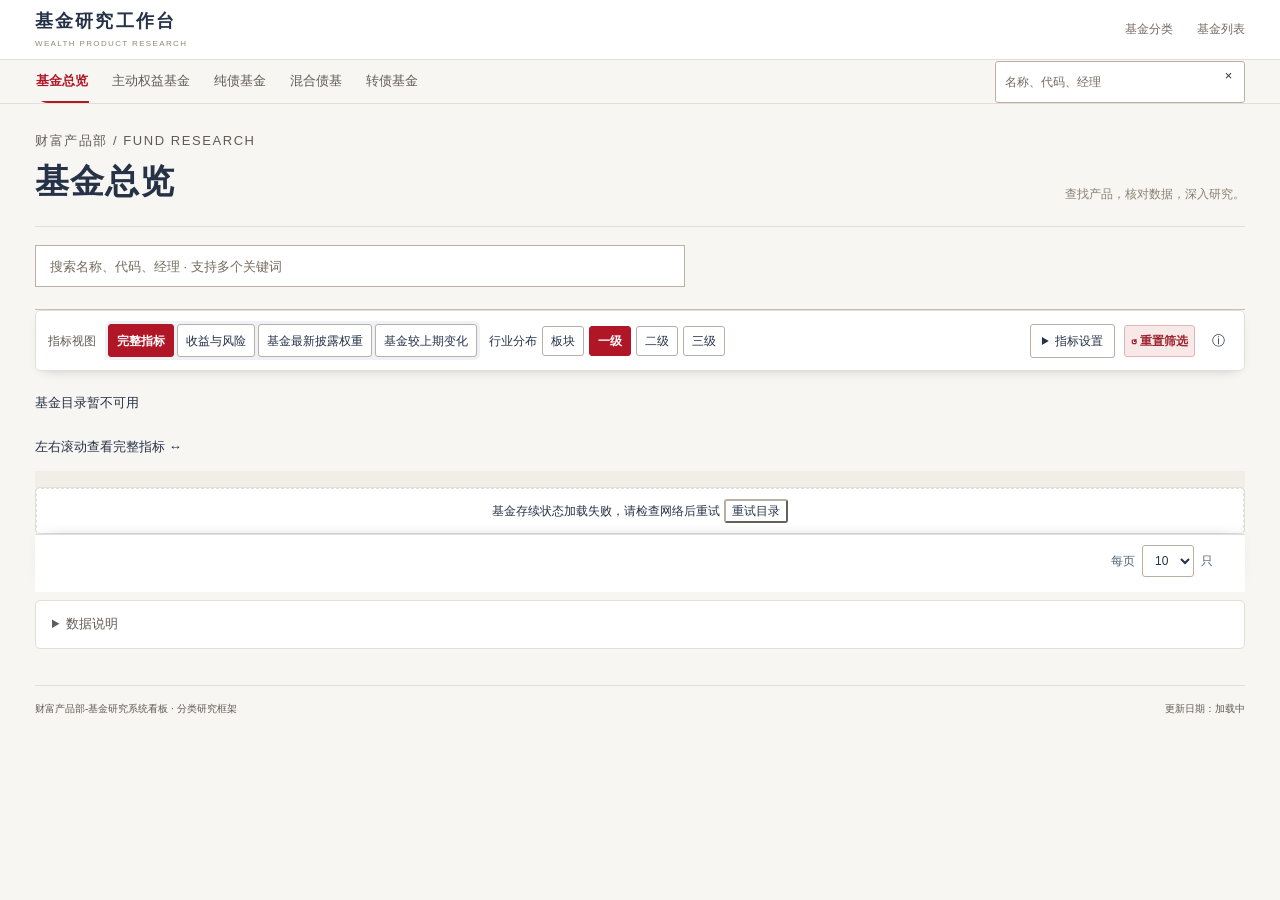
==== commit 5fb58bb2: "上线行业仓位、纯债久期及披露偏差核对，标明比较基金细类" ====
--- a/index.html
+++ b/index.html
@@ -205,8 +205,8 @@
     <script src="industry-bars.js?v=d7e2104c05da" defer></script>
     <script src="desktop-nav.js?v=9bf2f577b735" defer></script>
     <script src="integration-bootstrap.js?v=86634e1e03bd" defer></script>
-    <script src="category-market.js?v=1e7e111ac3a4" defer></script>
-    <script src="app.js?v=65ef6da34ee3" defer></script>
+    <script src="category-market.js?v=1c9a46012c43" defer></script>
+    <script src="app.js?v=5edd8ccc092f" defer></script>
     <script src="desktop-home.js?v=d46e675f0c53" defer></script>
   <script src="site-integration.js?v=5e28a93ac905" defer></script>
 <script src="profile-integration.js?v=9de56d3b5560" defer></script>
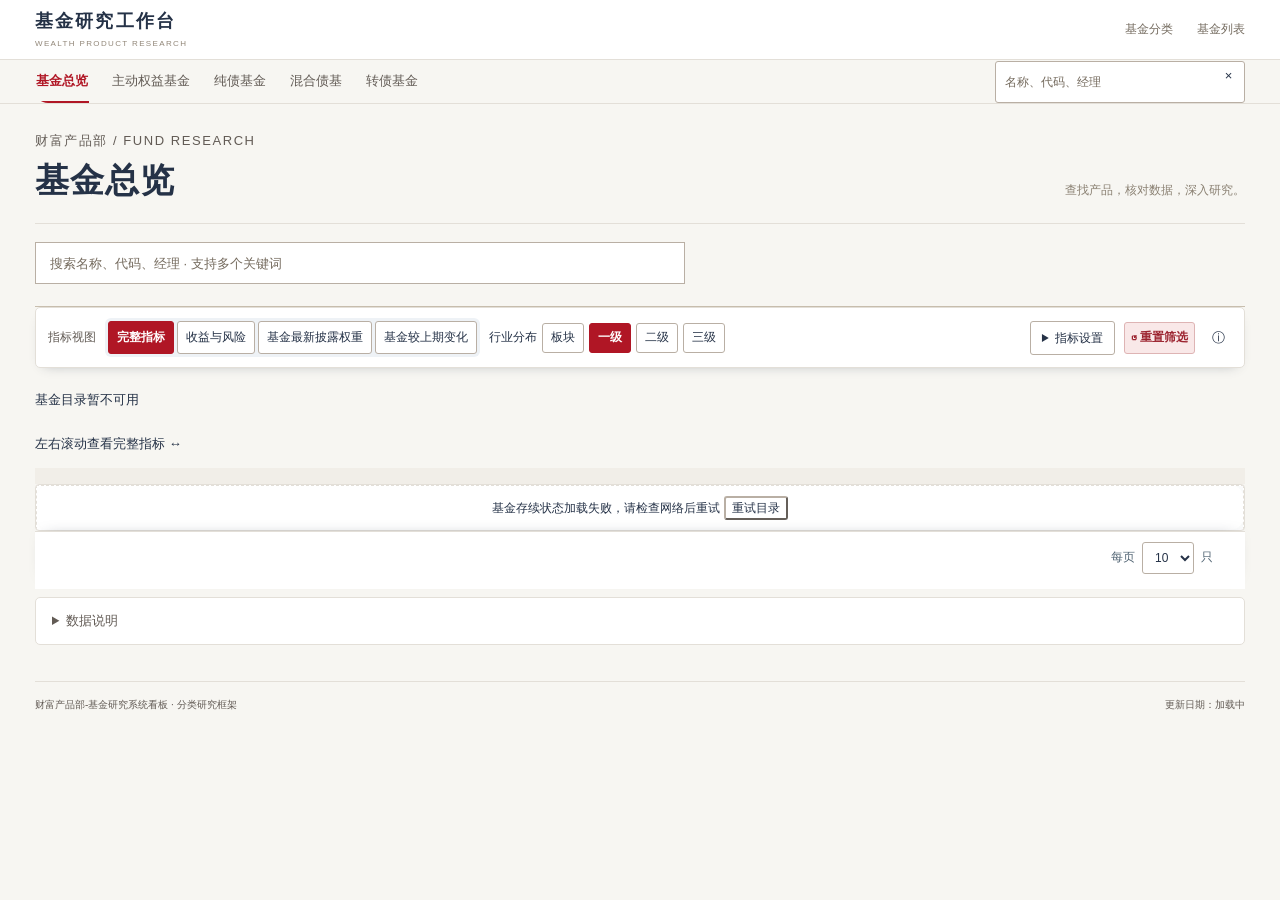
==== commit 7b57d6ec: "统一全站字体，改善手机比较图与行业权重显示" ====
--- a/index.html
+++ b/index.html
@@ -8,6 +8,7 @@
     <meta name="referrer" content="no-referrer" />
     <meta http-equiv="Content-Security-Policy" content="default-src 'none'; script-src 'self' https://fund-research-dashboard-gy-2026.oss-cn-hongkong.aliyuncs.com; style-src 'self' 'unsafe-inline'; connect-src 'self' https://fund-research-dashboard-gy-2026.oss-cn-hongkong.aliyuncs.com; img-src 'self' data:; font-src 'self'; object-src 'none'; base-uri 'none'; form-action 'none'; frame-src 'none'" />
     <title>财富产品部-基金研究系统看板</title>
+<link rel="stylesheet" href="typography.css?v=8e6069926703">
     <link rel="stylesheet" href="styles.css?v=8986fd80984f" />
     <link rel="stylesheet" href="review.css?v=742b9bae8797" />
     <script src="review-core.js?v=eb92f645380f" defer></script>
@@ -20,7 +21,7 @@
       <link rel="stylesheet" href="desktop-home.css?v=761ec04a893c">
     <link rel="stylesheet" href="ui-integration.css?v=fb308c4e90c3">
     <link rel="stylesheet" href="bond-market-comparison.css?v=89bbb2816ab8">
-    <link rel="stylesheet" href="site-integration.css?v=678400d16f42">
+    <link rel="stylesheet" href="site-integration.css?v=47a40998bb79">
     <link rel="stylesheet" href="bond-advanced-pack.css?v=eb187fcac89d">
   </head>
   <body class="compact-home workbench warm-workbench desktop-home">
@@ -199,14 +200,14 @@
 
     <noscript><p class="section-shell loading-state">请启用 JavaScript 以搜索基金和查看研究数据。</p></noscript>
     <script src="bond-market-comparison.js?v=1988206a24e7" defer></script>
-    <script src="research-core.js?v=655e1a9d247c" defer></script>
+    <script src="research-core.js?v=4d0bbc768f90" defer></script>
     <script src="bond-advanced-pack.js?v=1959299b74c4" defer></script>
     <script src="bond-advanced-integration.js?v=4a597f08f709" defer></script>
-    <script src="industry-bars.js?v=d7e2104c05da" defer></script>
+    <script src="industry-bars.js?v=8418878fcade" defer></script>
     <script src="desktop-nav.js?v=9bf2f577b735" defer></script>
     <script src="integration-bootstrap.js?v=86634e1e03bd" defer></script>
-    <script src="category-market.js?v=1c9a46012c43" defer></script>
-    <script src="app.js?v=5edd8ccc092f" defer></script>
+    <script src="category-market.js?v=8165a07cb850" defer></script>
+    <script src="app.js?v=5fdfbb356f0c" defer></script>
     <script src="desktop-home.js?v=d46e675f0c53" defer></script>
   <script src="site-integration.js?v=5e28a93ac905" defer></script>
 <script src="profile-integration.js?v=9de56d3b5560" defer></script>
--- a/typography.css
+++ b/typography.css
@@ -0,0 +1,30 @@
+/* A named layer keeps the shared text rules above legacy unlayered !important declarations. */
+@layer dashboard-typography {
+  :root {
+    --dashboard-font: "PingFang SC", "Microsoft YaHei", "Noto Sans CJK SC", sans-serif;
+    --dashboard-section-size: clamp(19px, 2vw, 22px);
+    --dashboard-card-size: 18px;
+  }
+  :where(html, body, body *) {
+    font-family: var(--dashboard-font) !important;
+  }
+  :where(input, button, select, textarea)::placeholder { font-family: inherit !important; }
+  :where(h1) {font-size:clamp(26px, 3.2vw, 34px) !important;font-weight:650 !important;line-height:1.25 !important;}
+  :where(h2) {font-size:var(--dashboard-section-size) !important;font-weight:650 !important;line-height:1.4 !important;}
+  :where(h3) {font-size:var(--dashboard-card-size) !important;font-weight:600 !important;line-height:1.45 !important;}
+  :where(table, time, input, svg text, .market-tooltip, .industry-key) {font-variant-numeric:tabular-nums;}
+}
+body .industry-segment.industry-other {background:#a8a097;}
+body .industry-stack .industry-remainder {background:repeating-linear-gradient(135deg,#f6f4f0 0 3px,#d7d2c9 3px 4px);}
+.industry-breakdown .industry-uncovered {display:block;margin:4px 0;color:#5d5750;font-size:12px;}
+body [data-compare-chart] .market-chart {min-width:0;}
+body [data-compare-chart] .market-chart svg {width:100%;height:auto;min-height:0;}
+body [data-compare-chart] .market-chart svg text {font-size:12px;fill:#52616a;}
+body [data-compare-chart] .market-tooltip {display:grid;grid-template-columns:repeat(auto-fit,minmax(170px,1fr));gap:4px 18px;padding:9px 0;color:#34434b;background:transparent;box-shadow:none;}
+body [data-compare-chart] .market-tooltip>b {grid-column:1/-1;font-size:12px;}
+body [data-compare-chart] .compare-reading {display:grid;align-items:baseline;grid-template-columns:18px minmax(0,1fr) auto;gap:6px;margin:0;font-size:13px;}
+.compare-reading i {align-self:center;height:0;border-top:2px solid;}
+.compare-reading b {text-align:right;font-variant-numeric:tabular-nums;}
+@media(max-width:600px) {
+  body [data-compare-chart] .market-tooltip {grid-template-columns:1fr;}
+}
--- a/site-integration.css
+++ b/site-integration.css
@@ -98,6 +98,30 @@
  body.compact-home.workbench.warm-workbench.desktop-home .fund-list-table.active-equity-mode .industry-filter-heading {width:300px;}
  body.compact-home.workbench.warm-workbench.desktop-home .fund-list-table.active-equity-mode td:has(>.industry-composition) {width:300px;min-width:300px;}
  body.compact-home.workbench.warm-workbench.desktop-home .fund-list-table.active-equity-mode .industry-composition {min-width:0;width:100%;max-width:100%;}
+}
+
+/* Make the disclosed industry mix readable next to the fund identity at both widths. */
+body.workbench.warm-workbench .active-equity-mode .equity-sort-link {
+ display:block; width:fit-content; margin-top:4px; padding:0; border:0; background:transparent; box-shadow:none;
+ color:#665342; font:inherit; font-size:11px; text-decoration:underline; text-underline-offset:3px; cursor:pointer;
+}
+body.workbench.warm-workbench .active-equity-mode .equity-risk-cell small,
+body.workbench.warm-workbench .active-equity-mode .equity-stock-cell small {white-space:nowrap;}
+body.workbench.warm-workbench .active-equity-mode .equity-selected-weight {display:block;color:#574637;font-weight:600;}
+@media(min-width:761px) {
+ body.compact-home.workbench.warm-workbench.desktop-home .active-equity-mode :is(th,td) {vertical-align:top;}
+ body.workbench.warm-workbench .active-equity-mode .industry-stack {height:12px;margin:3px 0 5px;}
+ body.compact-home.workbench.warm-workbench.desktop-home .active-equity-mode .metric-sort-controls {
+  display:flex;flex-flow:row nowrap;align-items:center;justify-content:flex-start;gap:2px;margin-top:3px;
+ }
+ body.compact-home.workbench.warm-workbench.desktop-home .active-equity-mode .metric-sort-controls button {
+  flex:0 0 auto;width:auto;min-width:0;min-height:24px;padding:2px 1px;font-size:11px;white-space:nowrap;
+ }
+ body.compact-home.workbench.warm-workbench.desktop-home .active-equity-mode .sortable-period-heading>span {white-space:nowrap;}
+
+}
+@media(max-width:760px) {
+ body.workbench.warm-workbench .active-equity-mode td.equity-industry-cell {grid-column:1 / -1;}
 }
 
 /* Aggregated bond duration: independent units, complete history and accessible dual handles. */
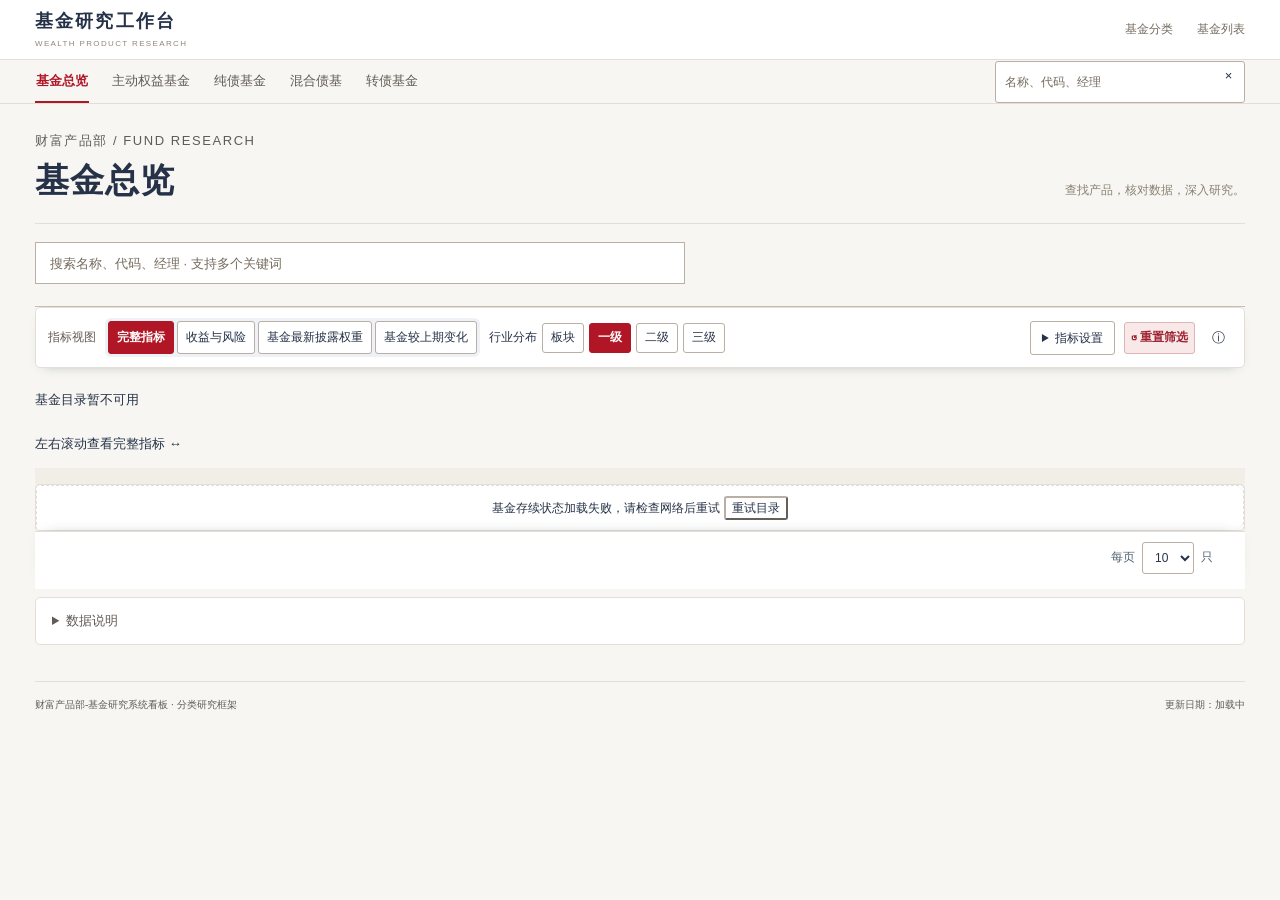
==== commit 4813a09b: "统一分类导航悬停和选中样式，并按正负区分基金收益" ====
--- a/index.html
+++ b/index.html
@@ -16,8 +16,8 @@
     <script src="fund-lifecycle.js?v=74e877656214" defer></script>
     <link rel="stylesheet" href="bond-cb-fusion.css?v=3c4dd111b672">
     <script src="bond-cb-fusion.js?v=23aa58b75154" defer></script>
-      <link rel="stylesheet" href="warm-ui-repair.css?v=d8ab36c33a26">
-      <link rel="stylesheet" href="demo-theme.css?v=b3fb7b507103">
+      <link rel="stylesheet" href="warm-ui-repair.css?v=b79847a78436">
+      <link rel="stylesheet" href="demo-theme.css?v=6d2c2429f465">
       <link rel="stylesheet" href="desktop-home.css?v=761ec04a893c">
     <link rel="stylesheet" href="ui-integration.css?v=fb308c4e90c3">
     <link rel="stylesheet" href="bond-market-comparison.css?v=89bbb2816ab8">
--- a/warm-ui-repair.css
+++ b/warm-ui-repair.css
@@ -1,10 +1,10 @@
 /* Local warm edition: usable controls, industry composition and simulation layout. */
-body.workbench.warm-workbench button:not(.daily-allocation-row):where(:not([data-nav-series])) {
+body.workbench.warm-workbench button:not(.daily-allocation-row):where(:not([data-nav-series], [data-category])) {
   color:#40372e!important;background-color:#fffdf8!important;border-color:#91816f!important;opacity:1;
 }
-body.workbench.warm-workbench button:not(.daily-allocation-row):where(:not([data-nav-series])):hover:not(:disabled) {color:#302820!important;background-color:#e9dece!important;border-color:#76634e!important;}
-body.workbench.warm-workbench button:is(.active,[aria-pressed="true"],[aria-selected="true"]):not(.daily-allocation-row):where(:not([data-nav-series])) {color:#fffdf8!important;background-color:#843e32!important;border-color:#843e32!important;font-weight:600;}
-body.workbench.warm-workbench button:is(.active,[aria-pressed="true"],[aria-selected="true"]):hover:not(:disabled):not(.daily-allocation-row):where(:not([data-nav-series])) {background-color:#6c3028!important;color:#fffdf8!important;}
+body.workbench.warm-workbench button:not(.daily-allocation-row):where(:not([data-nav-series], [data-category])):hover:not(:disabled) {color:#302820!important;background-color:#e9dece!important;border-color:#76634e!important;}
+body.workbench.warm-workbench button:is(.active,[aria-pressed="true"],[aria-selected="true"]):not(.daily-allocation-row):where(:not([data-nav-series], [data-category])) {color:#fffdf8!important;background-color:#843e32!important;border-color:#843e32!important;font-weight:600;}
+body.workbench.warm-workbench button:is(.active,[aria-pressed="true"],[aria-selected="true"]):hover:not(:disabled):not(.daily-allocation-row):where(:not([data-nav-series], [data-category])) {background-color:#6c3028!important;color:#fffdf8!important;}
 body.workbench.warm-workbench button:disabled {color:#63594e!important;background-color:#e7e1d7!important;border-color:#b2a593!important;opacity:1!important;cursor:not-allowed!important;}
 body.workbench.warm-workbench :is(button,select,input,summary,a):focus-visible {outline:3px solid #31656a!important;outline-offset:3px;}
 body.workbench.warm-workbench :is(select,input[type="date"],input[type="search"]) {color:#40372e!important;border-color:#91816f!important;background-color:#fffdf8!important;}
--- a/demo-theme.css
+++ b/demo-theme.css
@@ -5,21 +5,28 @@
 body.workbench.warm-workbench .site-header {height:60px;min-height:60px;background:#fff;border-bottom:1px solid #e3dfd8;box-shadow:none;}
 body.workbench.warm-workbench .local-preview-tag {color:#9b2631;background:#f5e9ea;padding:3px 7px;border-radius:3px;}
 body.workbench.warm-workbench .research-sidebar {border:0;border-bottom:1px solid #e3dfd8;padding:0;}
-body.workbench.warm-workbench .category-tabs {gap:22px;align-items:stretch;min-height:43px;border:0;}
-body.workbench.warm-workbench .category-tabs button,
+body.workbench.warm-workbench .category-tabs {gap:22px;align-items:stretch;min-height:43px;border:0;border-radius:0;}
+body.workbench.warm-workbench .research-sidebar :is(.category-tabs button,.sidebar-links a),
 body.workbench.warm-workbench.decision-detail .fund-tab-nav.all-functions button {
  border:0!important;border-bottom:2px solid transparent!important;border-radius:0!important;box-shadow:none!important;
  background:transparent!important;color:#625b55!important;font:inherit!important;font-size:13px!important;
  padding:11px 1px 10px!important;min-height:42px;line-height:20px;font-weight:400!important;
 }
-body.workbench.warm-workbench .category-tabs button:is(.active,[aria-selected="true"]),
 body.workbench.warm-workbench.decision-detail .fund-tab-nav.all-functions button:is(.active,[aria-selected="true"]) {
  background:transparent!important;color:#b01625!important;border-bottom-color:#b01625!important;font-weight:600!important;
 }
-body.workbench.warm-workbench .category-tabs button:hover:not(:disabled),
 body.workbench.warm-workbench.decision-detail .fund-tab-nav.all-functions button:hover:not(:disabled) {
  background:transparent!important;color:#b01625!important;border-bottom-color:#cf9298!important;
 }
+/* All five category entries share the same hover and current-page states. */
+body.workbench.warm-workbench .research-sidebar :is(.category-tabs button,.sidebar-links a):hover {
+ color:#b01625!important;text-decoration:none;
+}
+body.workbench.warm-workbench .research-sidebar :is(.category-tabs button,.sidebar-links a):is(.active,[aria-selected="true"],[aria-current="page"]) {
+ color:#b01625!important;border-bottom-color:#b01625!important;font-weight:600!important;
+}
+body.workbench.warm-workbench .research-metric strong[data-return-direction="up"] {color:#b01625!important;}
+body.workbench.warm-workbench .research-metric strong[data-return-direction="down"] {color:#347466!important;}
 body.workbench.warm-workbench.decision-detail .fund-tab-nav.all-functions {top:60px;gap:23px;padding:0;margin:0 0 16px;border-bottom:1px solid #e3dfd8;background:#fff;}
 body.workbench.warm-workbench .workspace-intro {padding-top:17px;padding-bottom:16px;border:0;border-bottom:1px solid #e3dfd8;margin:0 0 16px;}
 body.workbench.warm-workbench .workspace-intro h1 {font-size:28px;}
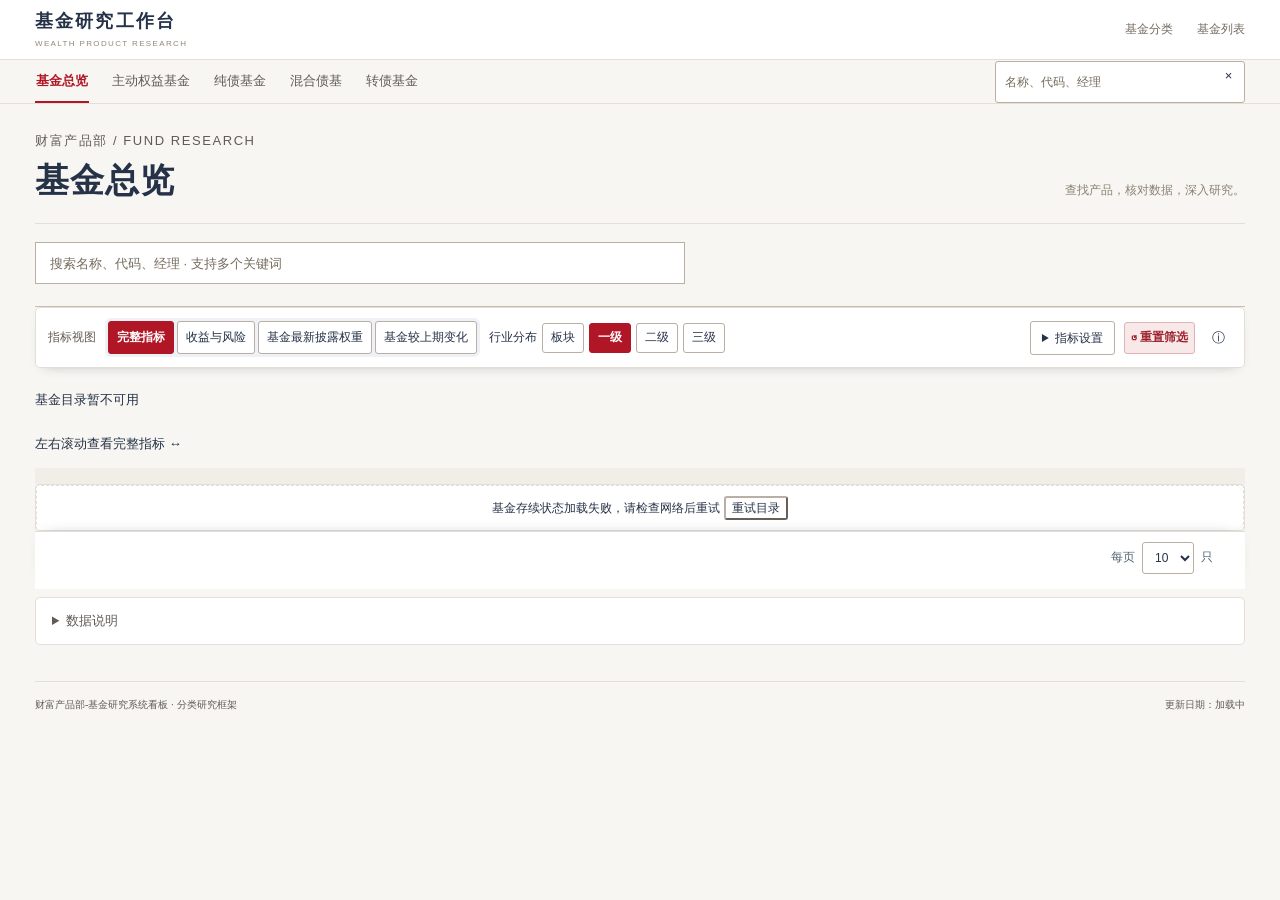
==== commit aa2a0604: "加快基金首页、列表排序及按需行情加载" ====
--- a/index.html
+++ b/index.html
@@ -8,6 +8,8 @@
     <meta name="referrer" content="no-referrer" />
     <meta http-equiv="Content-Security-Policy" content="default-src 'none'; script-src 'self' https://fund-research-dashboard-gy-2026.oss-cn-hongkong.aliyuncs.com; style-src 'self' 'unsafe-inline'; connect-src 'self' https://fund-research-dashboard-gy-2026.oss-cn-hongkong.aliyuncs.com; img-src 'self' data:; font-src 'self'; object-src 'none'; base-uri 'none'; form-action 'none'; frame-src 'none'" />
     <title>财富产品部-基金研究系统看板</title>
+    <link rel="preload" as="script" href="https://fund-research-dashboard-gy-2026.oss-cn-hongkong.aliyuncs.com/data/fund_dashboard/fund_catalog.js?v=history-v4">
+    <link rel="preload" as="script" href="https://fund-research-dashboard-gy-2026.oss-cn-hongkong.aliyuncs.com/data/fund_dashboard/fund_lifecycle_overlay.js?v=share-search-20261029">
 <link rel="stylesheet" href="typography.css?v=8e6069926703">
     <link rel="stylesheet" href="styles.css?v=8986fd80984f" />
     <link rel="stylesheet" href="review.css?v=742b9bae8797" />
@@ -207,7 +209,7 @@
     <script src="desktop-nav.js?v=9bf2f577b735" defer></script>
     <script src="integration-bootstrap.js?v=86634e1e03bd" defer></script>
     <script src="category-market.js?v=8165a07cb850" defer></script>
-    <script src="app.js?v=5fdfbb356f0c" defer></script>
+    <script src="app.js?v=02889d984243" defer></script>
     <script src="desktop-home.js?v=d46e675f0c53" defer></script>
   <script src="site-integration.js?v=5e28a93ac905" defer></script>
 <script src="profile-integration.js?v=9de56d3b5560" defer></script>
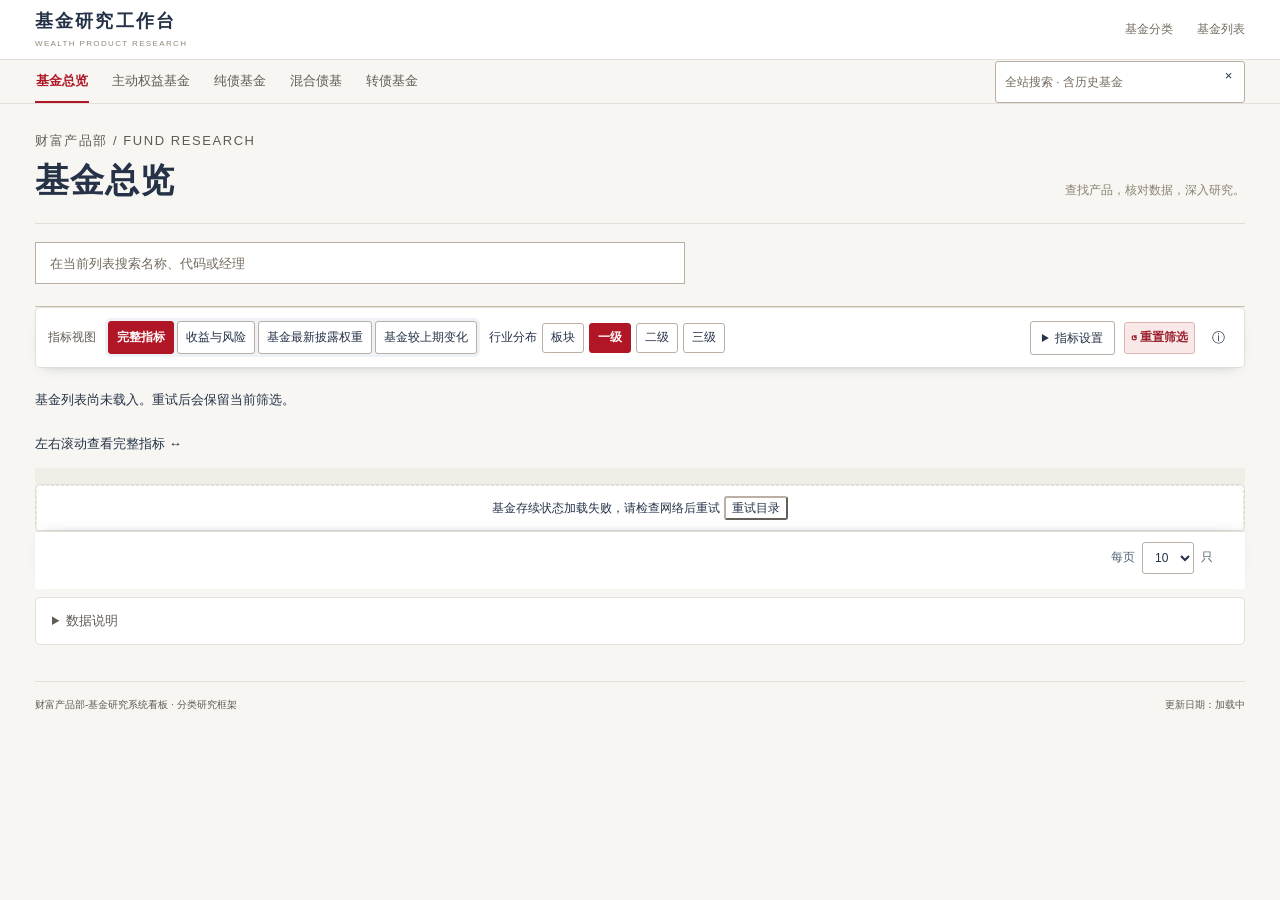
==== commit 2deabcac: "改进分类搜索、手机持仓与基金风险收益比较" ====
--- a/index.html
+++ b/index.html
@@ -23,7 +23,7 @@
       <link rel="stylesheet" href="desktop-home.css?v=761ec04a893c">
     <link rel="stylesheet" href="ui-integration.css?v=fb308c4e90c3">
     <link rel="stylesheet" href="bond-market-comparison.css?v=89bbb2816ab8">
-    <link rel="stylesheet" href="site-integration.css?v=47a40998bb79">
+    <link rel="stylesheet" href="site-integration.css?v=d115f3edf75d">
     <link rel="stylesheet" href="bond-advanced-pack.css?v=eb187fcac89d">
   </head>
   <body class="compact-home workbench warm-workbench desktop-home">
@@ -44,11 +44,11 @@
     <aside class="research-sidebar" aria-label="研究目录">
       <p class="sidebar-label">研究目录</p>
         <div class="category-tabs" role="tablist" aria-orientation="horizontal" aria-label="基金分类">
-          <button class="active" data-category="all" role="tab" aria-selected="true">基金总览</button>
-          <button data-category="active-equity" role="tab" aria-selected="false">主动权益基金</button>
-          <button data-category="pure-bond" role="tab" aria-selected="false">纯债基金</button>
-          <button data-category="hybrid-bond" role="tab" aria-selected="false">混合债基</button>
-          <button data-category="convertible-bond" role="tab" aria-selected="false">转债基金</button>
+          <button class="active" data-category="all" role="tab" aria-controls="top" tabindex="0" aria-selected="true">基金总览</button>
+          <button data-category="active-equity" role="tab" aria-controls="top" tabindex="-1" aria-selected="false">主动权益基金</button>
+          <button data-category="pure-bond" role="tab" aria-controls="top" tabindex="-1" aria-selected="false">纯债基金</button>
+          <button data-category="hybrid-bond" role="tab" aria-controls="top" tabindex="-1" aria-selected="false">混合债基</button>
+          <button data-category="convertible-bond" role="tab" aria-controls="top" tabindex="-1" aria-selected="false">转债基金</button>
         </div>
       <div class="sidebar-note"><span class="sidebar-note-mark" aria-hidden="true"></span><strong>从筛选到深入研究</strong><p>净值、持仓与久期<br>按产品查看和比较。</p><a href="#notes">数据说明 ↗</a></div>
     </aside>
@@ -66,11 +66,11 @@
           <p>按基金类别查看业绩、披露权重和持仓变化。</p>
         </div>
         <div class="search-box home-search-box">
-          <label class="sr-only" for="fund-search">搜索基金</label>
+          <label class="sr-only" for="fund-search">搜索当前基金列表</label>
           <input
             id="fund-search"
             type="search"
-            placeholder="搜索名称、代码、经理 · 支持多个关键词"
+            placeholder="在当前列表搜索名称、代码或经理"
             autocomplete="off"
             role="combobox"
             aria-autocomplete="list"
@@ -208,10 +208,10 @@
     <script src="industry-bars.js?v=8418878fcade" defer></script>
     <script src="desktop-nav.js?v=9bf2f577b735" defer></script>
     <script src="integration-bootstrap.js?v=86634e1e03bd" defer></script>
-    <script src="category-market.js?v=8165a07cb850" defer></script>
-    <script src="app.js?v=02889d984243" defer></script>
+    <script src="category-market.js?v=ba50b1b8e7e5" defer></script>
+    <script src="app.js?v=27aafc2c9fc4" defer></script>
     <script src="desktop-home.js?v=d46e675f0c53" defer></script>
-  <script src="site-integration.js?v=5e28a93ac905" defer></script>
+  <script src="site-integration.js?v=b769293fde37" defer></script>
 <script src="profile-integration.js?v=9de56d3b5560" defer></script>
 </body>
 </html>
--- a/site-integration.css
+++ b/site-integration.css
@@ -341,3 +341,53 @@
 .comparison-page [data-comparison-metrics] :is(td,th):first-child,.comparison-page [data-comparison-correlation] :is(td,th):first-child {text-align:left;}
 .comparison-page .dual-range-track span {touch-action:none;}
 @media(max-width:620px){.comparison-page [data-comparison-metrics] :is(td,th) {padding:6px;font-size:12px;} .comparison-page .table-scroll {max-width:100%;overflow-x:auto;}}
+
+/* Surface the monthly benchmark results before the supporting risk ratios. */
+body.workbench.warm-workbench.desktop-detail .equity-benchmark-summary .research-metric-grid {
+  display:grid; grid-template-columns:repeat(3,minmax(0,1fr)); gap:14px;
+  margin:12px 0; padding:0;
+}
+body.workbench.warm-workbench.desktop-detail .equity-benchmark-summary .research-metric {
+  min-width:0; padding:6px 12px; border:0; border-inline-start:2px solid #ddd5c9;
+}
+.equity-benchmark-summary .research-metric small {display:block; white-space:normal}
+body.workbench.warm-workbench.desktop-detail .equity-benchmark-summary .research-metric small,
+body.workbench.warm-workbench.desktop-detail .equity-benchmark-summary .subpanel-heading span {font-size:12px;line-height:1.5;color:#63594e}
+.equity-benchmark-summary .benchmark-methods {margin-top:14px;border-top:1px solid #ded9ce}
+.equity-benchmark-summary .benchmark-methods summary {padding:12px 0;cursor:pointer;font-weight:650}
+.equity-benchmark-summary .benchmark-methods[open] summary {margin-bottom:6px}
+body.workbench.warm-workbench.desktop-detail .benchmark-extra .research-metric strong {font-size:1.25rem}
+svg.nav-chart[role=slider]:focus-visible {outline:2px solid #496d81;outline-offset:-2px}
+@media (max-width:620px) {
+  body.workbench.warm-workbench.desktop-detail .equity-benchmark-summary .research-metric-grid {
+    grid-template-columns:repeat(2,minmax(0,1fr));gap:10px;
+  }
+  .equity-benchmark-summary .benchmark-highlights .research-metric:first-child {grid-column:1 / -1}
+}
+
+body.desktop-home .fund-list-table .mobile-bond-leading {display:none;}
+@media (max-width:620px) {
+  body.desktop-home[data-list-view="portfolio"] #fund-grid td[data-column-key] {
+    overflow-wrap:anywhere;line-height:1.5;font-size:14px;font-variant-numeric:tabular-nums;
+  }
+  body.desktop-home[data-list-view="portfolio"] #fund-grid td[data-column-key]::before {
+    font-size:12px;line-height:1.4;color:#625b55;margin-bottom:4px;
+  }
+  body.desktop-home[data-list-view="portfolio"] #fund-grid td[data-column-key] > small {
+    font-size:11px;line-height:1.5;display:block;
+  }
+  body.desktop-home[data-list-view="portfolio"] #fund-grid td[data-column-key="industry"] {grid-column:1/-1;}
+  body.desktop-home[data-list-view="portfolio"] #fund-grid tr:not(.mobile-expanded) .fund-name-cell {order:-2;}
+  body.desktop-home[data-list-view="portfolio"] #fund-grid tr:not(.mobile-expanded) td[data-column-key="industry"] {order:-1;}
+  body.desktop-home[data-list-view="portfolio"] #fund-grid tr:not(.mobile-expanded) td[data-column-key="bond_structure"]::before {content:"已披露最大券种";}
+  body.desktop-home[data-list-view="portfolio"] #fund-grid tr:not(.mobile-expanded) .mobile-bond-leading {display:block;font-size:14px;}
+  body.desktop-home[data-list-view="portfolio"] #fund-grid tr:not(.mobile-expanded) .all-bond-weights {display:none;}
+}
+@media (max-width:620px) {
+  body.desktop-home .list-toolbar .decision-view-switch {
+    display:grid;grid-template-columns:repeat(2,minmax(0,1fr));flex:1 0 100%;width:100%;min-width:0;gap:4px;
+  }
+  body.desktop-home .list-toolbar .decision-view-switch button {
+    width:100%;min-width:0;min-height:42px;white-space:normal;line-height:1.4;
+  }
+}
